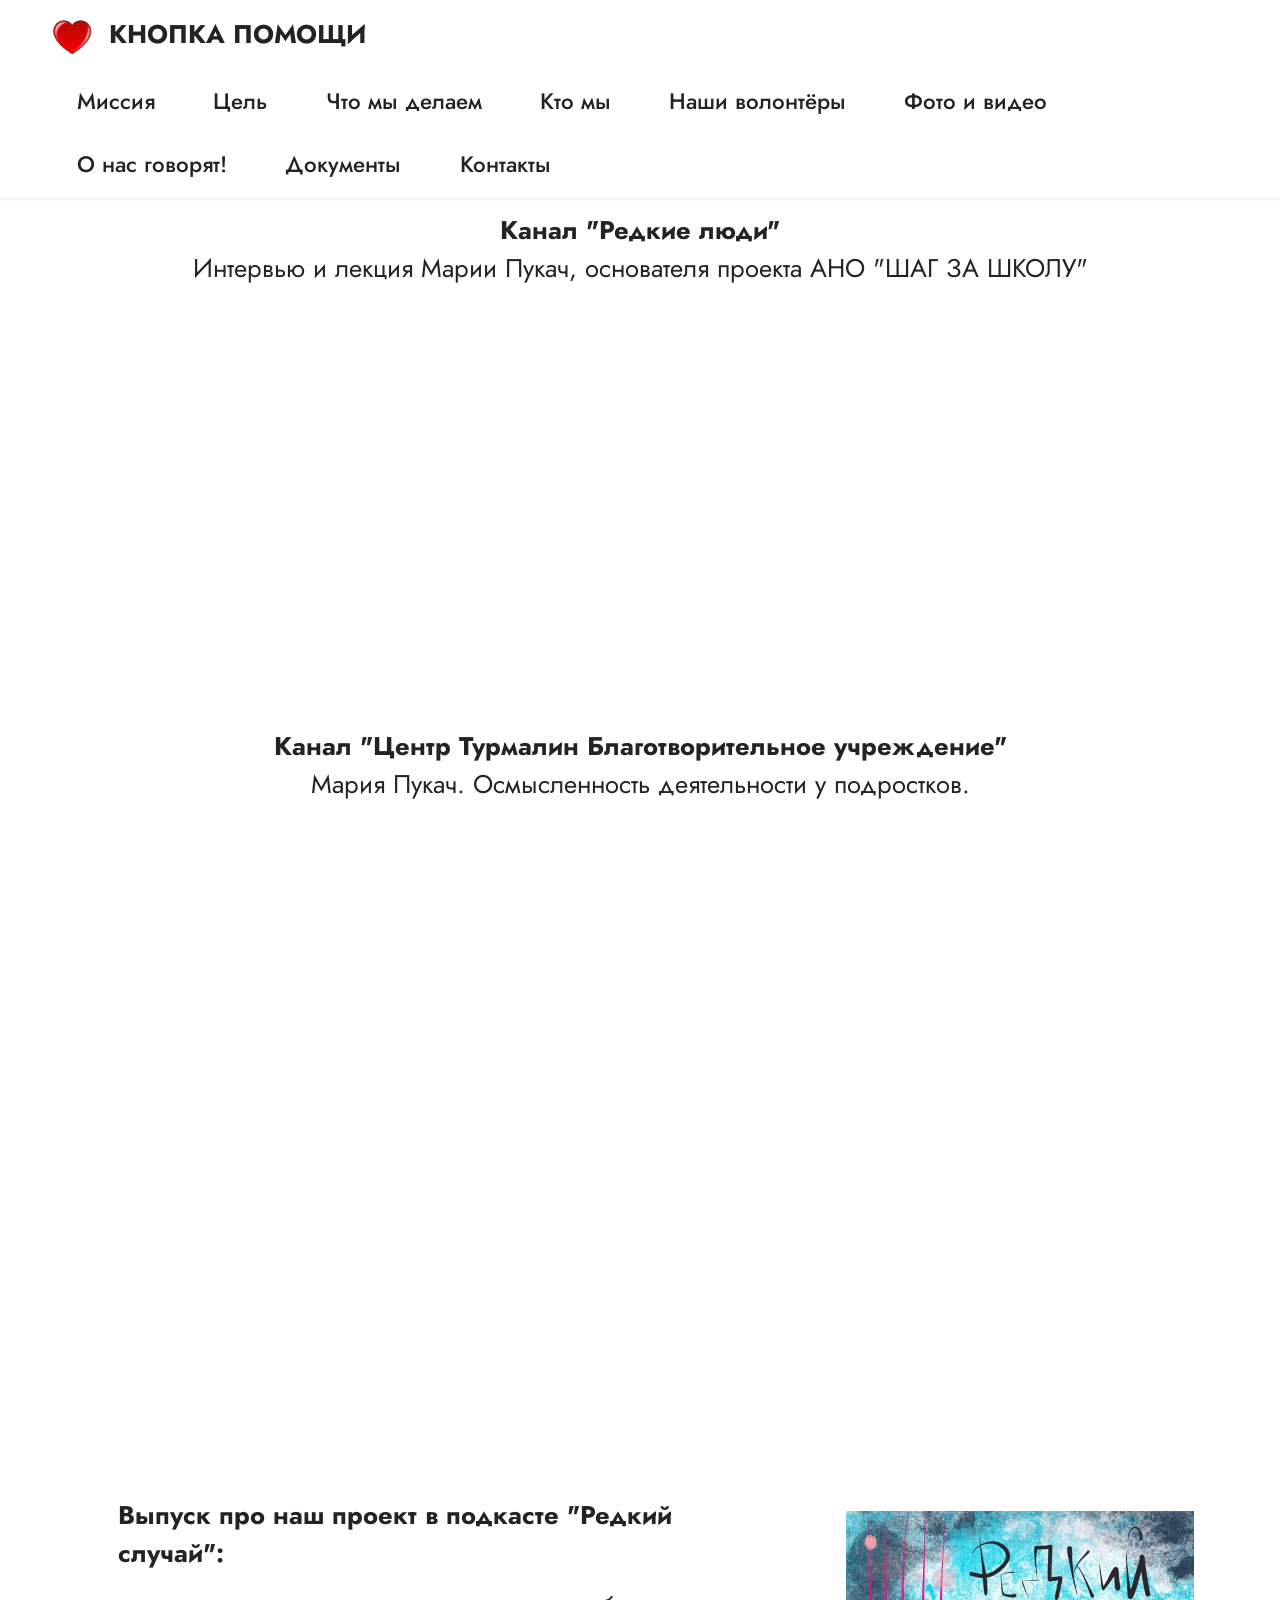
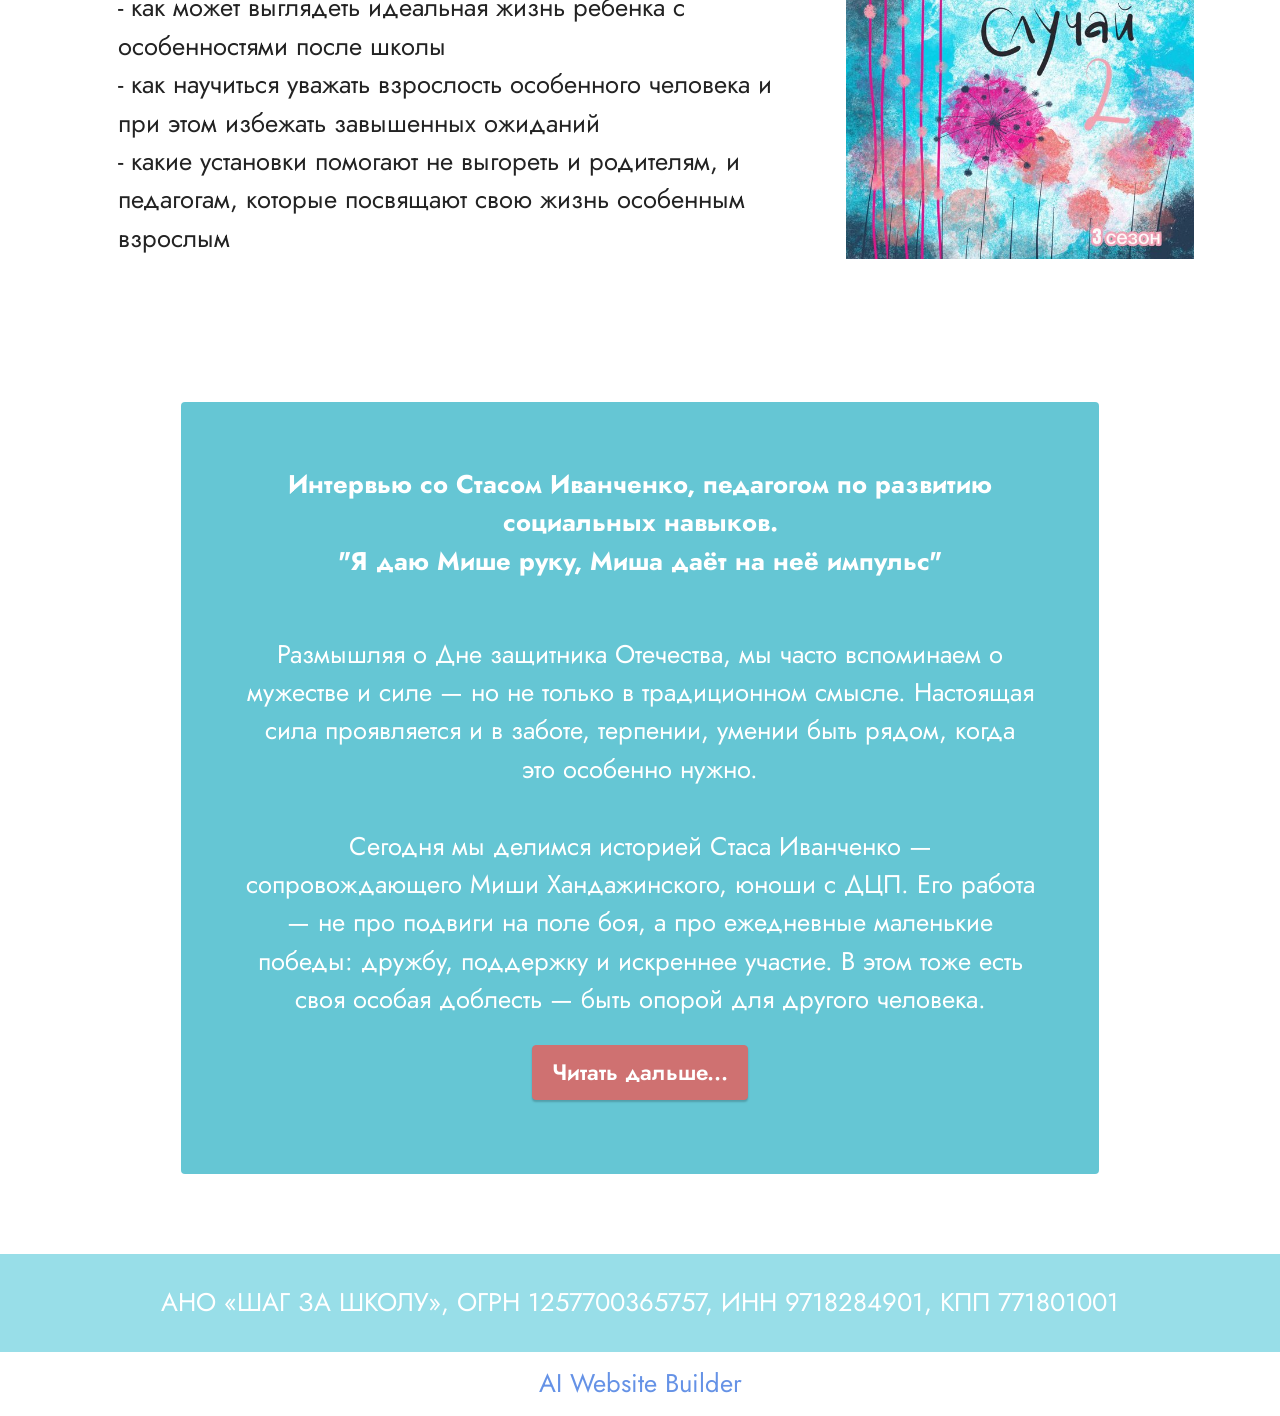
==== about.html @ c815c047 "Add files via upload update for grant" ====
<!DOCTYPE html>
<html  >
<head>
  <!-- Site made with Mobirise Website Builder v5.6.13, https://mobirise.com -->
  <meta charset="UTF-8">
  <meta http-equiv="X-UA-Compatible" content="IE=edge">
  <meta name="generator" content="Mobirise v5.6.13, mobirise.com">
  <meta name="twitter:card" content="summary_large_image"/>
  <meta name="twitter:image:src" content="assets/images/about-meta.webp">
  <meta property="og:image" content="assets/images/about-meta.webp">
  <meta name="twitter:title" content="АНО ШАГ ЗА ШКОЛУ - О НАС ГОВОРЯТ">
  <meta name="viewport" content="width=device-width, initial-scale=1, minimum-scale=1">
  <link rel="shortcut icon" href="assets/images/photo-2025-08-29-21-32-50-128x128.png" type="image/x-icon">
  <meta name="description" content="Автономная некоммерческая организация социальная адаптация и поддержка для подростков и взрослых с ограниченными возможностями здоровья">
  
  
  <title>АНО ШАГ ЗА ШКОЛУ - О НАС ГОВОРЯТ</title>
  <link rel="stylesheet" href="assets/bootstrap/css/bootstrap.min.css">
  <link rel="stylesheet" href="assets/bootstrap/css/bootstrap-grid.min.css">
  <link rel="stylesheet" href="assets/bootstrap/css/bootstrap-reboot.min.css">
  <link rel="stylesheet" href="assets/dropdown/css/style.css">
  <link rel="stylesheet" href="assets/socicon/css/styles.css">
  <link rel="stylesheet" href="assets/theme/css/style.css">
  <link rel="preload" href="https://fonts.googleapis.com/css?family=Jost:100,200,300,400,500,600,700,800,900,100i,200i,300i,400i,500i,600i,700i,800i,900i&display=swap" as="style" onload="this.onload=null;this.rel='stylesheet'">
  <noscript><link rel="stylesheet" href="https://fonts.googleapis.com/css?family=Jost:100,200,300,400,500,600,700,800,900,100i,200i,300i,400i,500i,600i,700i,800i,900i&display=swap"></noscript>
  <link rel="preload" as="style" href="assets/mobirise/css/mbr-additional.css"><link rel="stylesheet" href="assets/mobirise/css/mbr-additional.css" type="text/css">
  
  
  
  
</head>
<body>
  
  <section data-bs-version="5.1" class="menu menu2 cid-vqi4bCzjSU" once="menu" id="menu2-18">
    
    <nav class="navbar navbar-dropdown navbar-fixed-top navbar-expand-lg">
        <div class="container-fluid">
            <div class="navbar-brand">
                <span class="navbar-logo">
                    <a href="https://pay.best2pay.net/w/m?SovA8iAoib" target="_blank">
                        <img src="assets/images/bff6f282237eb559ade173b81e95a046.gif" alt="Кнопка помощи" style="height: 3rem;">
                    </a>
                </span>
                <span class="navbar-caption-wrap"><a class="navbar-caption text-black display-7" href="https://pay.best2pay.net/w/m?SovA8iAoib" target="_blank">КНОПКА ПОМОЩИ</a></span>
            </div>
            <button class="navbar-toggler" type="button" data-toggle="collapse" data-bs-toggle="collapse" data-target="#navbarSupportedContent" data-bs-target="#navbarSupportedContent" aria-controls="navbarNavAltMarkup" aria-expanded="false" aria-label="Toggle navigation">
                <div class="hamburger">
                    <span></span>
                    <span></span>
                    <span></span>
                    <span></span>
                </div>
            </button>
            <div class="collapse navbar-collapse" id="navbarSupportedContent">
                <ul class="navbar-nav nav-dropdown nav-right" data-app-modern-menu="true"><li class="nav-item"><a class="nav-link link text-black text-primary display-4" href="index.html#content15-5">Миссия</a></li><li class="nav-item"><a class="nav-link link text-black text-primary display-4" href="index.html#header12-m">Цель</a></li><li class="nav-item"><a class="nav-link link text-black text-primary display-4" href="index.html#content14-d">Что мы делаем</a></li><li class="nav-item"><a class="nav-link link text-black text-primary display-4" href="index.html#people5-14">Кто мы</a></li><li class="nav-item"><a class="nav-link link text-black text-primary display-4" href="index.html#people5-1u">Наши волонтёры</a></li><li class="nav-item"><a class="nav-link link text-black text-primary display-4" href="photo-video.html">Фото и видео</a></li><li class="nav-item"><a class="nav-link link text-black text-primary display-4" href="about.html">О нас говорят!</a></li><li class="nav-item"><a class="nav-link link text-black text-primary display-4" href="documents.html">Документы</a></li><li class="nav-item"><a class="nav-link link text-black text-primary display-4" href="index.html#contacts2-g">Контакты</a>
                    </li></ul>
                
                
            </div>
        </div>
    </nav>
</section>

<section data-bs-version="5.1" class="header3 cid-vqi4bC4OYB" id="header3-15">

    

    
    

    <div class="align-center container-fluid">
        <div class="row justify-content-center">
            <div class="col-12 col-lg-6">
                <h1 class="mbr-section-title mbr-fonts-style mb-3 display-5"><strong>О НАС ГОВОРЯТ</strong></h1>
                
                
                
            </div>
        </div>
    </div>
</section>

<section data-bs-version="5.1" class="video3 cid-vqi5UfyEyH" id="video3-1g">
    
    
    
    <div class="container">
        <div class="mbr-section-head">
            
            <h5 class="mbr-section-subtitle mbr-fonts-style mb-0 mt-2 display-7"><strong>Канал "Редкие люди"<br></strong>Интервью и лекция Марии Пукач, основателя проекта АНО "ШАГ ЗА ШКОЛУ"</h5>
        </div>
        <div class="row mt-4">
            <div class="col-12 col-md-6 video-block">
                <div class="video-wrapper"><iframe class="mbr-embedded-video" src="https://www.youtube.com/embed/LWcCFYiZjr0?rel=0&amp;amp;mute=1&amp;showinfo=0&amp;autoplay=0&amp;loop=0" width="1280" height="720" frameborder="0" allowfullscreen></iframe></div>
                
            </div>
            <div class="col-12 col-md-6 video-block">
                <div class="video-wrapper"><iframe class="mbr-embedded-video" src="https://www.youtube.com/embed/uPslW78mxeg?rel=0&amp;amp;mute=1&amp;showinfo=0&amp;autoplay=0&amp;loop=0" width="1280" height="720" frameborder="0" allowfullscreen></iframe></div>
                
            </div>
        </div>
    </div>
</section>

<section data-bs-version="5.1" class="video2 cid-vqi8vysblS" id="video2-1h">
    
    
    
    <div class="container">
        <div class="mbr-section-head">
            
            <h5 class="mbr-section-subtitle mbr-fonts-style mb-0 mt-2 display-7"><strong>Канал "Центр Турмалин Благотворительное учреждение"</strong><br>Мария Пукач. Осмысленность деятельности у подростков.</h5>
        </div>
        <div class="row justify-content-center mt-4">
            <div class="col-12 col-md-10 video-block">
                <div class="video-wrapper"><iframe class="mbr-embedded-video" src="https://www.youtube.com/embed/Hfpvnvf8kWQ?rel=0&amp;amp;mute=1&amp;showinfo=0&amp;autoplay=0&amp;loop=0" width="1280" height="720" frameborder="0" allowfullscreen></iframe></div>
                
            </div>
        </div>
    </div>
</section>

<section data-bs-version="5.1" class="image2 cid-vqich3kIiK" id="image2-1n">
    

    
    

    <div class="container">
        <div class="row align-items-center">
            <div class="col-12 col-lg-4">
                <div class="image-wrapper">
                    <img src="assets/images/redkiy-sluchay.jpeg" alt="Mobirise Website Builder">
                    
                </div>
            </div>
            <div class="col-12 col-lg">
                <div class="text-wrapper">
                    <h3 class="mbr-section-title mbr-fonts-style mb-3 display-7"><strong>Выпуск про наш проект в подкасте "Редкий случай":</strong></h3>
                    <p class="mbr-text mbr-fonts-style display-7">- как может выглядеть идеальная жизнь ребенка с особенностями после школы<br>- как научиться уважать взрослость особенного человека и при этом избежать завышенных ожиданий<br>- какие установки помогают не выгореть и родителям, и педагогам, которые посвящают свою жизнь особенным взрослым</p>
                </div>
            </div>
        </div>
    </div>
</section>

<section data-bs-version="5.1" class="content15 cid-vqi9bsjuRD" id="content15-1i">

    

    
    
    <div class="container">
        <div class="row justify-content-center">
            <div class="card col-md-12 col-lg-10">
                <div class="card-wrapper">
                    <div class="card-box align-left">
                        <h4 class="card-title mbr-fonts-style mbr-white mb-3 display-7"><strong>Интервью со Стасом Иванченко, педагогом по развитию социальных навыков.</strong><br><strong>"Я даю Мише руку, Миша даёт на неё импульс"</strong><br><strong><br></strong></h4>
                        <p class="mbr-text mbr-fonts-style display-7">Размышляя о Дне защитника Отечества, мы часто вспоминаем о мужестве и силе — но не только в традиционном смысле. Настоящая сила проявляется и в заботе, терпении, умении быть рядом, когда это особенно нужно.<br><br>Сегодня мы делимся историей Стаса Иванченко — сопровождающего Миши Хандажинского, юноши с ДЦП. Его работа — не про подвиги на поле боя, а про ежедневные маленькие победы: дружбу, поддержку и искреннее участие. В этом тоже есть своя особая доблесть — быть опорой для другого человека.</p>
                        <div class="mbr-section-btn mt-3"><a class="btn btn-secondary display-4" href="https://kraskietogomira.ru/I-give-Misha-my-hand" target="_blank">Читать дальше...</a></div>
                    </div>
                </div>
            </div>
        </div>
    </div>
</section>

<section data-bs-version="5.1" class="footer7 cid-vqi4bCsA3G" once="footers" id="footer7-17">

    

    

    <div class="container">
        <div class="media-container-row align-center mbr-white">
            <div class="col-12">
                <p class="mbr-text mb-0 mbr-fonts-style display-7">
                    АНО «ШАГ ЗА ШКОЛУ»,&nbsp;ОГРН 1257700365757, ИНН 9718284901, КПП 771801001</p>
            </div>
        </div>
    </div>
</section><section class="display-7" style="padding: 0;align-items: center;justify-content: center;flex-wrap: wrap;    align-content: center;display: flex;position: relative;height: 4rem;"><a href="https://mobiri.se/" style="flex: 1 1;height: 4rem;position: absolute;width: 100%;z-index: 1;"><img alt="" style="height: 4rem;" src="[data-uri]"></a><p style="margin: 0;text-align: center;" class="display-7">&#8204;</p><a style="z-index:1" href="https://mobirise.com/builder/ai-website-builder.html">AI Website Builder</a></section><script src="assets/bootstrap/js/bootstrap.bundle.min.js"></script>  <script src="assets/smoothscroll/smooth-scroll.js"></script>  <script src="assets/ytplayer/index.js"></script>  <script src="assets/playervimeo/vimeo_player.js"></script>  <script src="assets/dropdown/js/navbar-dropdown.js"></script>  <script src="assets/theme/js/script.js"></script>  
  
  
 <div id="scrollToTop" class="scrollToTop mbr-arrow-up"><a style="text-align: center;"><i class="mbr-arrow-up-icon mbr-arrow-up-icon-cm cm-icon cm-icon-smallarrow-up"></i></a></div>
  </body>
</html>
---- assets/dropdown/css/style.css ----
.navbar-dropdown {
  left: 0;
  padding: 0;
  position: absolute;
  right: 0;
  top: 0;
  transition: all 0.45s ease;
  z-index: 1030;
  background: #282828; }
  .navbar-dropdown .navbar-logo {
    margin-right: 0.8rem;
    transition: margin 0.3s ease-in-out;
    vertical-align: middle; }
    .navbar-dropdown .navbar-logo img {
      height: 3.125rem;
      transition: all 0.3s ease-in-out; }
    .navbar-dropdown .navbar-logo.mbr-iconfont {
      font-size: 3.125rem;
      line-height: 3.125rem; }
  .navbar-dropdown .navbar-caption {
    font-weight: 700;
    white-space: normal;
    vertical-align: -4px;
    line-height: 3.125rem !important; }
    .navbar-dropdown .navbar-caption, .navbar-dropdown .navbar-caption:hover {
      color: inherit;
      text-decoration: none; }
  .navbar-dropdown .mbr-iconfont + .navbar-caption {
    vertical-align: -1px; }
  .navbar-dropdown.navbar-fixed-top {
    position: fixed; }
  .navbar-dropdown .navbar-brand span {
    vertical-align: -4px; }
  .navbar-dropdown.bg-color.transparent {
    background: none; }
  .navbar-dropdown.navbar-short .navbar-brand {
    padding: 0.625rem 0; }
    .navbar-dropdown.navbar-short .navbar-brand span {
      vertical-align: -1px; }
  .navbar-dropdown.navbar-short .navbar-caption {
    line-height: 2.375rem !important;
    vertical-align: -2px; }
  .navbar-dropdown.navbar-short .navbar-logo {
    margin-right: 0.5rem; }
    .navbar-dropdown.navbar-short .navbar-logo img {
      height: 2.375rem; }
    .navbar-dropdown.navbar-short .navbar-logo.mbr-iconfont {
      font-size: 2.375rem;
      line-height: 2.375rem; }
  .navbar-dropdown.navbar-short .mbr-table-cell {
    height: 3.625rem; }
  .navbar-dropdown .navbar-close {
    left: 0.6875rem;
    position: fixed;
    top: 0.75rem;
    z-index: 1000; }
  .navbar-dropdown .hamburger-icon {
    content: "";
    display: inline-block;
    vertical-align: middle;
    width: 16px;
    -webkit-box-shadow: 0 -6px 0 1px #282828,0 0 0 1px #282828,0 6px 0 1px #282828;
    -moz-box-shadow: 0 -6px 0 1px #282828,0 0 0 1px #282828,0 6px 0 1px #282828;
    box-shadow: 0 -6px 0 1px #282828,0 0 0 1px #282828,0 6px 0 1px #282828; }

.dropdown-menu .dropdown-toggle[data-toggle="dropdown-submenu"]::after {
  border-bottom: 0.35em solid transparent;
  border-left: 0.35em solid;
  border-right: 0;
  border-top: 0.35em solid transparent;
  margin-left: 0.3rem; }

.dropdown-menu .dropdown-item:focus {
  outline: 0; }

.nav-dropdown {
  font-size: 0.75rem;
  font-weight: 500;
  height: auto !important; }
  .nav-dropdown .nav-btn {
    padding-left: 1rem; }
  .nav-dropdown .link {
    margin: .667em 1.667em;
    font-weight: 500;
    padding: 0;
    transition: color .2s ease-in-out; }
    .nav-dropdown .link.dropdown-toggle {
      margin-right: 2.583em; }
      .nav-dropdown .link.dropdown-toggle::after {
        margin-left: .25rem;
        border-top: 0.35em solid;
        border-right: 0.35em solid transparent;
        border-left: 0.35em solid transparent;
        border-bottom: 0; }
      .nav-dropdown .link.dropdown-toggle[aria-expanded="true"] {
        margin: 0;
        padding: 0.667em 3.263em  0.667em 1.667em; }
  .nav-dropdown .link::after,
  .nav-dropdown .dropdown-item::after {
    color: inherit; }
  .nav-dropdown .btn {
    font-size: 0.75rem;
    font-weight: 700;
    letter-spacing: 0;
    margin-bottom: 0;
    padding-left: 1.25rem;
    padding-right: 1.25rem; }
  .nav-dropdown .dropdown-menu {
    border-radius: 0;
    border: 0;
    left: 0;
    margin: 0;
    padding-bottom: 1.25rem;
    padding-top: 1.25rem;
    position: relative; }
  .nav-dropdown .dropdown-submenu {
    margin-left: 0.125rem;
    top: 0; }
  .nav-dropdown .dropdown-item {
    font-weight: 500;
    line-height: 2;
    padding: 0.3846em 4.615em 0.3846em 1.5385em;
    position: relative;
    transition: color .2s ease-in-out, background-color .2s ease-in-out; }
    .nav-dropdown .dropdown-item::after {
      margin-top: -0.3077em;
      position: absolute;
      right: 1.1538em;
      top: 50%; }
    .nav-dropdown .dropdown-item:focus, .nav-dropdown .dropdown-item:hover {
      background: none; }

@media (max-width: 767px) {
  .nav-dropdown.navbar-toggleable-sm {
    bottom: 0;
    display: none;
    left: 0;
    overflow-x: hidden;
    position: fixed;
    top: 0;
    transform: translateX(-100%);
    -ms-transform: translateX(-100%);
    -webkit-transform: translateX(-100%);
    width: 18.75rem;
    z-index: 999; } }
.nav-dropdown.navbar-toggleable-xl {
  bottom: 0;
  display: none;
  left: 0;
  overflow-x: hidden;
  position: fixed;
  top: 0;
  transform: translateX(-100%);
  -ms-transform: translateX(-100%);
  -webkit-transform: translateX(-100%);
  width: 18.75rem;
  z-index: 999; }

.nav-dropdown-sm {
  display: block !important;
  overflow-x: hidden;
  overflow: auto;
  padding-top: 3.875rem; }
  .nav-dropdown-sm::after {
    content: "";
    display: block;
    height: 3rem;
    width: 100%; }
  .nav-dropdown-sm.collapse.in ~ .navbar-close {
    display: block !important; }
  .nav-dropdown-sm.collapsing, .nav-dropdown-sm.collapse.in {
    transform: translateX(0);
    -ms-transform: translateX(0);
    -webkit-transform: translateX(0);
    transition: all 0.25s ease-out;
    -webkit-transition: all 0.25s ease-out;
    background: #282828; }
  .nav-dropdown-sm.collapsing[aria-expanded="false"] {
    transform: translateX(-100%);
    -ms-transform: translateX(-100%);
    -webkit-transform: translateX(-100%); }
  .nav-dropdown-sm .nav-item {
    display: block;
    margin-left: 0 !important;
    padding-left: 0; }
  .nav-dropdown-sm .link,
  .nav-dropdown-sm .dropdown-item {
    border-top: 1px dotted rgba(255, 255, 255, 0.1);
    font-size: 0.8125rem;
    line-height: 1.6;
    margin: 0 !important;
    padding: 0.875rem 2.4rem 0.875rem 1.5625rem !important;
    position: relative;
    white-space: normal; }
    .nav-dropdown-sm .link:focus, .nav-dropdown-sm .link:hover,
    .nav-dropdown-sm .dropdown-item:focus,
    .nav-dropdown-sm .dropdown-item:hover {
      background: rgba(0, 0, 0, 0.2) !important;
      color: #c0a375; }
  .nav-dropdown-sm .nav-btn {
    position: relative;
    padding: 1.5625rem 1.5625rem 0 1.5625rem; }
    .nav-dropdown-sm .nav-btn::before {
      border-top: 1px dotted rgba(255, 255, 255, 0.1);
      content: "";
      left: 0;
      position: absolute;
      top: 0;
      width: 100%; }
    .nav-dropdown-sm .nav-btn + .nav-btn {
      padding-top: 0.625rem; }
      .nav-dropdown-sm .nav-btn + .nav-btn::before {
        display: none; }
  .nav-dropdown-sm .btn {
    padding: 0.625rem 0; }
  .nav-dropdown-sm .dropdown-toggle[data-toggle="dropdown-submenu"]::after {
    margin-left: .25rem;
    border-top: 0.35em solid;
    border-right: 0.35em solid transparent;
    border-left: 0.35em solid transparent;
    border-bottom: 0; }
  .nav-dropdown-sm .dropdown-toggle[data-toggle="dropdown-submenu"][aria-expanded="true"]::after {
    border-top: 0;
    border-right: 0.35em solid transparent;
    border-left: 0.35em solid transparent;
    border-bottom: 0.35em solid; }
  .nav-dropdown-sm .dropdown-menu {
    margin: 0;
    padding: 0;
    position: relative;
    top: 0;
    left: 0;
    width: 100%;
    border: 0;
    float: none;
    border-radius: 0;
    background: none; }
  .nav-dropdown-sm .dropdown-submenu {
    left: 100%;
    margin-left: 0.125rem;
    margin-top: -1.25rem;
    top: 0; }

.navbar-toggleable-sm .nav-dropdown .dropdown-menu {
  position: absolute; }

.navbar-toggleable-sm .nav-dropdown .dropdown-submenu {
  left: 100%;
  margin-left: 0.125rem;
  margin-top: -1.25rem;
  top: 0; }

.navbar-toggleable-sm.opened .nav-dropdown .dropdown-menu {
  position: relative; }

.navbar-toggleable-sm.opened .nav-dropdown .dropdown-submenu {
  left: 0;
  margin-left: 00rem;
  margin-top: 0rem;
  top: 0; }

.is-builder .nav-dropdown.collapsing {
  transition: none !important; }
---- assets/theme/css/style.css ----
@charset "UTF-8";
section {
  background-color: #ffffff;
}

body {
  font-style: normal;
  line-height: 1.5;
  font-weight: 400;
  color: #232323;
  position: relative;
}

button {
  background-color: transparent;
  border-color: transparent;
}

section,
.container,
.container-fluid {
  position: relative;
  word-wrap: break-word;
}

a.mbr-iconfont:hover {
  text-decoration: none;
}

.article .lead p,
.article .lead ul,
.article .lead ol,
.article .lead pre,
.article .lead blockquote {
  margin-bottom: 0;
}

a {
  font-style: normal;
  font-weight: 400;
  cursor: pointer;
}
a, a:hover {
  text-decoration: none;
}

.mbr-section-title {
  font-style: normal;
  line-height: 1.3;
}

.mbr-section-subtitle {
  line-height: 1.3;
}

.mbr-text {
  font-style: normal;
  line-height: 1.7;
}

h1,
h2,
h3,
h4,
h5,
h6,
.display-1,
.display-2,
.display-4,
.display-5,
.display-7,
span,
p,
a {
  line-height: 1;
  word-break: break-word;
  word-wrap: break-word;
  font-weight: 400;
}

b,
strong {
  font-weight: bold;
}

input:-webkit-autofill, input:-webkit-autofill:hover, input:-webkit-autofill:focus, input:-webkit-autofill:active {
  transition-delay: 9999s;
  -webkit-transition-property: background-color, color;
  transition-property: background-color, color;
}

textarea[type=hidden] {
  display: none;
}

section {
  background-position: 50% 50%;
  background-repeat: no-repeat;
  background-size: cover;
}
section .mbr-background-video,
section .mbr-background-video-preview {
  position: absolute;
  bottom: 0;
  left: 0;
  right: 0;
  top: 0;
}

.hidden {
  visibility: hidden;
}

.mbr-z-index20 {
  z-index: 20;
}

/*! Base colors */
.mbr-white {
  color: #ffffff;
}

.mbr-black {
  color: #111111;
}

.mbr-bg-white {
  background-color: #ffffff;
}

.mbr-bg-black {
  background-color: #000000;
}

/*! Text-aligns */
.align-left {
  text-align: left;
}

.align-center {
  text-align: center;
}

.align-right {
  text-align: right;
}

/*! Font-weight  */
.mbr-light {
  font-weight: 300;
}

.mbr-regular {
  font-weight: 400;
}

.mbr-semibold {
  font-weight: 500;
}

.mbr-bold {
  font-weight: 700;
}

/*! Media  */
.media-content {
  flex-basis: 100%;
}

.media-container-row {
  display: flex;
  flex-direction: row;
  flex-wrap: wrap;
  justify-content: center;
  align-content: center;
  align-items: start;
}
.media-container-row .media-size-item {
  width: 400px;
}

.media-container-column {
  display: flex;
  flex-direction: column;
  flex-wrap: wrap;
  justify-content: center;
  align-content: center;
  align-items: stretch;
}
.media-container-column > * {
  width: 100%;
}

@media (min-width: 992px) {
  .media-container-row {
    flex-wrap: nowrap;
  }
}
figure {
  margin-bottom: 0;
  overflow: hidden;
}

figure[mbr-media-size] {
  transition: width 0.1s;
}

img,
iframe {
  display: block;
  width: 100%;
}

.card {
  background-color: transparent;
  border: none;
}

.card-box {
  width: 100%;
}

.card-img {
  text-align: center;
  flex-shrink: 0;
  -webkit-flex-shrink: 0;
}

.media {
  max-width: 100%;
  margin: 0 auto;
}

.mbr-figure {
  align-self: center;
}

.media-container > div {
  max-width: 100%;
}

.mbr-figure img,
.card-img img {
  width: 100%;
}

@media (max-width: 991px) {
  .media-size-item {
    width: auto !important;
  }

  .media {
    width: auto;
  }

  .mbr-figure {
    width: 100% !important;
  }
}
/*! Buttons */
.mbr-section-btn {
  margin-left: -0.6rem;
  margin-right: -0.6rem;
  font-size: 0;
}

.btn {
  font-weight: 600;
  border-width: 1px;
  font-style: normal;
  margin: 0.6rem 0.6rem;
  white-space: normal;
  transition: all 0.2s ease-in-out;
  display: inline-flex;
  align-items: center;
  justify-content: center;
  word-break: break-word;
}

.btn-sm {
  font-weight: 600;
  letter-spacing: 0px;
  transition: all 0.3s ease-in-out;
}

.btn-md {
  font-weight: 600;
  letter-spacing: 0px;
  transition: all 0.3s ease-in-out;
}

.btn-lg {
  font-weight: 600;
  letter-spacing: 0px;
  transition: all 0.3s ease-in-out;
}

.btn-form {
  margin: 0;
}
.btn-form:hover {
  cursor: pointer;
}

nav .mbr-section-btn {
  margin-left: 0rem;
  margin-right: 0rem;
}

/*! Btn icon margin */
.btn .mbr-iconfont,
.btn.btn-sm .mbr-iconfont {
  order: 1;
  cursor: pointer;
  margin-left: 0.5rem;
  vertical-align: sub;
}

.btn.btn-md .mbr-iconfont,
.btn.btn-md .mbr-iconfont {
  margin-left: 0.8rem;
}

.mbr-regular {
  font-weight: 400;
}

.mbr-semibold {
  font-weight: 500;
}

.mbr-bold {
  font-weight: 700;
}

[type=submit] {
  -webkit-appearance: none;
}

/*! Full-screen */
.mbr-fullscreen .mbr-overlay {
  min-height: 100vh;
}

.mbr-fullscreen {
  display: flex;
  display: -moz-flex;
  display: -ms-flex;
  display: -o-flex;
  align-items: center;
  min-height: 100vh;
  padding-top: 3rem;
  padding-bottom: 3rem;
}

/*! Map */
.map {
  height: 25rem;
  position: relative;
}
.map iframe {
  width: 100%;
  height: 100%;
}

/*! Scroll to top arrow */
.mbr-arrow-up {
  bottom: 25px;
  right: 90px;
  position: fixed;
  text-align: right;
  z-index: 5000;
  color: #ffffff;
  font-size: 22px;
}

.mbr-arrow-up a {
  background: rgba(0, 0, 0, 0.2);
  border-radius: 50%;
  color: #fff;
  display: inline-block;
  height: 60px;
  width: 60px;
  border: 2px solid #fff;
  outline-style: none !important;
  position: relative;
  text-decoration: none;
  transition: all 0.3s ease-in-out;
  cursor: pointer;
  text-align: center;
}
.mbr-arrow-up a:hover {
  background-color: rgba(0, 0, 0, 0.4);
}
.mbr-arrow-up a i {
  line-height: 60px;
}

.mbr-arrow-up-icon {
  display: block;
  color: #fff;
}

.mbr-arrow-up-icon::before {
  content: "›";
  display: inline-block;
  font-family: serif;
  font-size: 22px;
  line-height: 1;
  font-style: normal;
  position: relative;
  top: 6px;
  left: -4px;
  transform: rotate(-90deg);
}

/*! Arrow Down */
.mbr-arrow {
  position: absolute;
  bottom: 45px;
  left: 50%;
  width: 60px;
  height: 60px;
  cursor: pointer;
  background-color: rgba(80, 80, 80, 0.5);
  border-radius: 50%;
  transform: translateX(-50%);
}
@media (max-width: 767px) {
  .mbr-arrow {
    display: none;
  }
}
.mbr-arrow > a {
  display: inline-block;
  text-decoration: none;
  outline-style: none;
  -webkit-animation: arrowdown 1.7s ease-in-out infinite;
          animation: arrowdown 1.7s ease-in-out infinite;
  color: #ffffff;
}
.mbr-arrow > a > i {
  position: absolute;
  top: -2px;
  left: 15px;
  font-size: 2rem;
}

#scrollToTop a i::before {
  content: "";
  position: absolute;
  display: block;
  border-bottom: 2.5px solid #fff;
  border-left: 2.5px solid #fff;
  width: 27.8%;
  height: 27.8%;
  left: 50%;
  top: 51%;
  transform: translateY(-30%) translateX(-50%) rotate(135deg);
}

@keyframes arrowdown {
  0% {
    transform: translateY(0px);
  }
  50% {
    transform: translateY(-5px);
  }
  100% {
    transform: translateY(0px);
  }
}
@-webkit-keyframes arrowdown {
  0% {
    transform: translateY(0px);
  }
  50% {
    transform: translateY(-5px);
  }
  100% {
    transform: translateY(0px);
  }
}
@media (max-width: 500px) {
  .mbr-arrow-up {
    left: 0;
    right: 0;
    text-align: center;
  }
}
/*Gradients animation*/
@keyframes gradient-animation {
  from {
    background-position: 0% 100%;
    -webkit-animation-timing-function: ease-in-out;
            animation-timing-function: ease-in-out;
  }
  to {
    background-position: 100% 0%;
    -webkit-animation-timing-function: ease-in-out;
            animation-timing-function: ease-in-out;
  }
}
@-webkit-keyframes gradient-animation {
  from {
    background-position: 0% 100%;
    -webkit-animation-timing-function: ease-in-out;
            animation-timing-function: ease-in-out;
  }
  to {
    background-position: 100% 0%;
    -webkit-animation-timing-function: ease-in-out;
            animation-timing-function: ease-in-out;
  }
}
.bg-gradient {
  background-size: 200% 200%;
  animation: gradient-animation 5s infinite alternate;
  -webkit-animation: gradient-animation 5s infinite alternate;
}

.menu .navbar-brand {
  display: -webkit-flex;
}
.menu .navbar-brand span {
  display: flex;
  display: -webkit-flex;
}
.menu .navbar-brand .navbar-caption-wrap {
  display: -webkit-flex;
}
.menu .navbar-brand .navbar-logo img {
  display: -webkit-flex;
  width: auto;
}
@media (min-width: 768px) and (max-width: 991px) {
  .menu .navbar-toggleable-sm .navbar-nav {
    display: -ms-flexbox;
  }
}
@media (max-width: 991px) {
  .menu .navbar-collapse {
    max-height: 93.5vh;
  }
  .menu .navbar-collapse.show {
    overflow: auto;
  }
}
@media (min-width: 992px) {
  .menu .navbar-nav.nav-dropdown {
    display: -webkit-flex;
  }
  .menu .navbar-toggleable-sm .navbar-collapse {
    display: -webkit-flex !important;
  }
  .menu .collapsed .navbar-collapse {
    max-height: 93.5vh;
  }
  .menu .collapsed .navbar-collapse.show {
    overflow: auto;
  }
}
@media (max-width: 767px) {
  .menu .navbar-collapse {
    max-height: 80vh;
  }
}

.nav-link .mbr-iconfont {
  margin-right: 0.5rem;
}

.navbar {
  display: -webkit-flex;
  -webkit-flex-wrap: wrap;
  -webkit-align-items: center;
  -webkit-justify-content: space-between;
}

.navbar-collapse {
  -webkit-flex-basis: 100%;
  -webkit-flex-grow: 1;
  -webkit-align-items: center;
}

.nav-dropdown .link {
  padding: 0.667em 1.667em !important;
  margin: 0 !important;
}

.nav {
  display: -webkit-flex;
  -webkit-flex-wrap: wrap;
}

.row {
  display: -webkit-flex;
  -webkit-flex-wrap: wrap;
}

.justify-content-center {
  -webkit-justify-content: center;
}

.form-inline {
  display: -webkit-flex;
}

.card-wrapper {
  -webkit-flex: 1;
}

.carousel-control {
  z-index: 10;
  display: -webkit-flex;
}

.carousel-controls {
  display: -webkit-flex;
}

.media {
  display: -webkit-flex;
}

.form-group:focus {
  outline: none;
}

.jq-selectbox__select {
  padding: 7px 0;
  position: relative;
}

.jq-selectbox__dropdown {
  overflow: hidden;
  border-radius: 10px;
  position: absolute;
  top: 100%;
  left: 0 !important;
  width: 100% !important;
}

.jq-selectbox__trigger-arrow {
  right: 0;
  transform: translateY(-50%);
}

.jq-selectbox li {
  padding: 1.07em 0.5em;
}

input[type=range] {
  padding-left: 0 !important;
  padding-right: 0 !important;
}

.modal-dialog,
.modal-content {
  height: 100%;
}

.modal-dialog .carousel-inner {
  height: calc(100vh - 1.75rem);
}
@media (max-width: 575px) {
  .modal-dialog .carousel-inner {
    height: calc(100vh - 1rem);
  }
}

.carousel-item {
  text-align: center;
}

.carousel-item img {
  margin: auto;
}

.navbar-toggler {
  align-self: flex-start;
  padding: 0.25rem 0.75rem;
  font-size: 1.25rem;
  line-height: 1;
  background: transparent;
  border: 1px solid transparent;
  border-radius: 0.25rem;
}

.navbar-toggler:focus,
.navbar-toggler:hover {
  text-decoration: none;
  box-shadow: none;
}

.navbar-toggler-icon {
  display: inline-block;
  width: 1.5em;
  height: 1.5em;
  vertical-align: middle;
  content: "";
  background: no-repeat center center;
  background-size: 100% 100%;
}

.navbar-toggler-left {
  position: absolute;
  left: 1rem;
}

.navbar-toggler-right {
  position: absolute;
  right: 1rem;
}

.card-img {
  width: auto;
}

.menu .navbar.collapsed:not(.beta-menu) {
  flex-direction: column;
}

.carousel-item.active,
.carousel-item-next,
.carousel-item-prev {
  display: flex;
}

.note-air-layout .dropup .dropdown-menu,
.note-air-layout .navbar-fixed-bottom .dropdown .dropdown-menu {
  bottom: initial !important;
}

html,
body {
  height: auto;
  min-height: 100vh;
}

.dropup .dropdown-toggle::after {
  display: none;
}

.form-asterisk {
  font-family: initial;
  position: absolute;
  top: -2px;
  font-weight: normal;
}

.form-control-label {
  position: relative;
  cursor: pointer;
  margin-bottom: 0.357em;
  padding: 0;
}

.alert {
  color: #ffffff;
  border-radius: 0;
  border: 0;
  font-size: 1.1rem;
  line-height: 1.5;
  margin-bottom: 1.875rem;
  padding: 1.25rem;
  position: relative;
  text-align: center;
}
.alert.alert-form::after {
  background-color: inherit;
  bottom: -7px;
  content: "";
  display: block;
  height: 14px;
  left: 50%;
  margin-left: -7px;
  position: absolute;
  transform: rotate(45deg);
  width: 14px;
}

.form-control {
  background-color: #ffffff;
  background-clip: border-box;
  color: #232323;
  line-height: 1rem !important;
  height: auto;
  padding: 0.6rem 1.2rem;
  transition: border-color 0.25s ease 0s;
  border: 1px solid transparent !important;
  border-radius: 4px;
  box-shadow: rgba(0, 0, 0, 0.07) 0px 1px 1px 0px, rgba(0, 0, 0, 0.07) 0px 1px 3px 0px, rgba(0, 0, 0, 0.03) 0px 0px 0px 1px;
}
.form-active .form-control:invalid {
  border-color: red;
}

form .row {
  margin-left: -0.6rem;
  margin-right: -0.6rem;
}
form .row [class*=col] {
  padding-left: 0.6rem;
  padding-right: 0.6rem;
}

form .mbr-section-btn {
  margin: 0;
  padding-left: 0.6rem;
  padding-right: 0.6rem;
}

form .btn {
  display: flex;
  padding: 0.6rem 1.2rem;
  margin: 0;
}

form .form-check-input {
  margin-top: 0.5;
}

textarea.form-control {
  line-height: 1.5rem !important;
}

.form-group {
  margin-bottom: 1.2rem;
}

.form-control,
form .btn {
  min-height: 48px;
}

.gdpr-block label span.textGDPR input[name=gdpr] {
  top: 7px;
}

.form-control:focus {
  box-shadow: none;
}

:focus {
  outline: none;
}

.mbr-overlay {
  background-color: #000;
  bottom: 0;
  left: 0;
  opacity: 0.5;
  position: absolute;
  right: 0;
  top: 0;
  z-index: 0;
  pointer-events: none;
}

blockquote {
  font-style: italic;
  padding: 3rem;
  font-size: 1.09rem;
  position: relative;
  border-left: 3px solid;
}

ul,
ol,
pre,
blockquote {
  margin-bottom: 2.3125rem;
}

.mt-4 {
  margin-top: 2rem !important;
}

.mb-4 {
  margin-bottom: 2rem !important;
}

@media (min-width: 992px) {
  .container {
    padding-left: 16px;
    padding-right: 16px;
  }

  .row {
    margin-left: -16px;
    margin-right: -16px;
  }
  .row > [class*=col] {
    padding-left: 16px;
    padding-right: 16px;
  }
}
@media (min-width: 768px) {
  .container-fluid {
    padding-left: 32px;
    padding-right: 32px;
  }
}
@media (min-width: 768px) and (max-width: 991px) {
  .mbr-container {
    padding-left: 32px;
    padding-right: 32px;
  }
}
@media (max-width: 767px) {
  .mbr-container {
    padding-left: 16px;
    padding-right: 16px;
  }
}
.card-wrapper,
.item-wrapper {
  overflow: hidden;
}

.app-video-wrapper > img {
  opacity: 1;
}

.item {
  position: relative;
}

.dropdown-menu .dropdown-menu {
  left: 100%;
}

.dropdown-item + .dropdown-menu {
  display: none;
}

.dropdown-item:hover + .dropdown-menu,
.dropdown-menu:hover {
  display: block;
}

@media (min-aspect-ratio: 16/9) {
  .mbr-video-foreground {
    height: 300% !important;
    top: -100% !important;
  }
}
@media (max-aspect-ratio: 16/9) {
  .mbr-video-foreground {
    width: 300% !important;
    left: -100% !important;
  }
}.engine {
	position: absolute;
	text-indent: -2400px;
	text-align: center;
	padding: 0;
	top: 0;
	left: -2400px;
}
---- assets/mobirise/css/mbr-additional.css ----
body {
  font-family: Jost;
}
.display-1 {
  font-family: 'Jost', sans-serif;
  font-size: 4.6rem;
  line-height: 1.1;
}
.display-1 > .mbr-iconfont {
  font-size: 5.75rem;
}
.display-2 {
  font-family: 'Jost', sans-serif;
  font-size: 3rem;
  line-height: 1.1;
}
.display-2 > .mbr-iconfont {
  font-size: 3.75rem;
}
.display-4 {
  font-family: 'Jost', sans-serif;
  font-size: 1.4rem;
  line-height: 1.5;
}
.display-4 > .mbr-iconfont {
  font-size: 1.75rem;
}
.display-5 {
  font-family: 'Jost', sans-serif;
  font-size: 2rem;
  line-height: 1.5;
}
.display-5 > .mbr-iconfont {
  font-size: 2.5rem;
}
.display-7 {
  font-family: 'Jost', sans-serif;
  font-size: 1.6rem;
  line-height: 1.5;
}
.display-7 > .mbr-iconfont {
  font-size: 2rem;
}
/* ---- Fluid typography for mobile devices ---- */
/* 1.4 - font scale ratio ( bootstrap == 1.42857 ) */
/* 100vw - current viewport width */
/* (48 - 20)  48 == 48rem == 768px, 20 == 20rem == 320px(minimal supported viewport) */
/* 0.65 - min scale variable, may vary */
@media (max-width: 992px) {
  .display-1 {
    font-size: 3.68rem;
  }
}
@media (max-width: 768px) {
  .display-1 {
    font-size: 3.22rem;
    font-size: calc( 2.26rem + (4.6 - 2.26) * ((100vw - 20rem) / (48 - 20)));
    line-height: calc( 1.1 * (2.26rem + (4.6 - 2.26) * ((100vw - 20rem) / (48 - 20))));
  }
  .display-2 {
    font-size: 2.4rem;
    font-size: calc( 1.7rem + (3 - 1.7) * ((100vw - 20rem) / (48 - 20)));
    line-height: calc( 1.3 * (1.7rem + (3 - 1.7) * ((100vw - 20rem) / (48 - 20))));
  }
  .display-4 {
    font-size: 1.12rem;
    font-size: calc( 1.14rem + (1.4 - 1.14) * ((100vw - 20rem) / (48 - 20)));
    line-height: calc( 1.4 * (1.14rem + (1.4 - 1.14) * ((100vw - 20rem) / (48 - 20))));
  }
  .display-5 {
    font-size: 1.6rem;
    font-size: calc( 1.35rem + (2 - 1.35) * ((100vw - 20rem) / (48 - 20)));
    line-height: calc( 1.4 * (1.35rem + (2 - 1.35) * ((100vw - 20rem) / (48 - 20))));
  }
  .display-7 {
    font-size: 1.28rem;
    font-size: calc( 1.21rem + (1.6 - 1.21) * ((100vw - 20rem) / (48 - 20)));
    line-height: calc( 1.4 * (1.21rem + (1.6 - 1.21) * ((100vw - 20rem) / (48 - 20))));
  }
}
/* Buttons */
.btn {
  padding: 0.6rem 1.2rem;
  border-radius: 4px;
}
.btn-sm {
  padding: 0.6rem 1.2rem;
  border-radius: 4px;
}
.btn-md {
  padding: 0.6rem 1.2rem;
  border-radius: 4px;
}
.btn-lg {
  padding: 1rem 2.6rem;
  border-radius: 4px;
}
.bg-primary {
  background-color: #6592e6 !important;
}
.bg-success {
  background-color: #e43f3f !important;
}
.bg-info {
  background-color: #6592e6 !important;
}
.bg-warning {
  background-color: #ffe161 !important;
}
.bg-danger {
  background-color: #ff9966 !important;
}
.btn-primary,
.btn-primary:active {
  background-color: #6592e6 !important;
  border-color: #6592e6 !important;
  color: #ffffff !important;
  box-shadow: 0 2px 2px 0 rgba(0, 0, 0, 0.2);
}
.btn-primary:hover,
.btn-primary:focus,
.btn-primary.focus,
.btn-primary.active {
  color: #ffffff !important;
  background-color: #2260d2 !important;
  border-color: #2260d2 !important;
  box-shadow: 0 2px 5px 0 rgba(0, 0, 0, 0.2);
}
.btn-primary.disabled,
.btn-primary:disabled {
  color: #ffffff !important;
  background-color: #2260d2 !important;
  border-color: #2260d2 !important;
}
.btn-secondary,
.btn-secondary:active {
  background-color: #cf7171 !important;
  border-color: #cf7171 !important;
  color: #ffffff !important;
  box-shadow: 0 2px 2px 0 rgba(0, 0, 0, 0.2);
}
.btn-secondary:hover,
.btn-secondary:focus,
.btn-secondary.focus,
.btn-secondary.active {
  color: #ffffff !important;
  background-color: #ae3b3b !important;
  border-color: #ae3b3b !important;
  box-shadow: 0 2px 5px 0 rgba(0, 0, 0, 0.2);
}
.btn-secondary.disabled,
.btn-secondary:disabled {
  color: #ffffff !important;
  background-color: #ae3b3b !important;
  border-color: #ae3b3b !important;
}
.btn-info,
.btn-info:active {
  background-color: #6592e6 !important;
  border-color: #6592e6 !important;
  color: #ffffff !important;
  box-shadow: 0 2px 2px 0 rgba(0, 0, 0, 0.2);
}
.btn-info:hover,
.btn-info:focus,
.btn-info.focus,
.btn-info.active {
  color: #ffffff !important;
  background-color: #2260d2 !important;
  border-color: #2260d2 !important;
  box-shadow: 0 2px 5px 0 rgba(0, 0, 0, 0.2);
}
.btn-info.disabled,
.btn-info:disabled {
  color: #ffffff !important;
  background-color: #2260d2 !important;
  border-color: #2260d2 !important;
}
.btn-success,
.btn-success:active {
  background-color: #e43f3f !important;
  border-color: #e43f3f !important;
  color: #ffffff !important;
  box-shadow: 0 2px 2px 0 rgba(0, 0, 0, 0.2);
}
.btn-success:hover,
.btn-success:focus,
.btn-success.focus,
.btn-success.active {
  color: #ffffff !important;
  background-color: #b31919 !important;
  border-color: #b31919 !important;
  box-shadow: 0 2px 5px 0 rgba(0, 0, 0, 0.2);
}
.btn-success.disabled,
.btn-success:disabled {
  color: #ffffff !important;
  background-color: #b31919 !important;
  border-color: #b31919 !important;
}
.btn-warning,
.btn-warning:active {
  background-color: #ffe161 !important;
  border-color: #ffe161 !important;
  color: #614f00 !important;
  box-shadow: 0 2px 2px 0 rgba(0, 0, 0, 0.2);
}
.btn-warning:hover,
.btn-warning:focus,
.btn-warning.focus,
.btn-warning.active {
  color: #0a0800 !important;
  background-color: #ffd10a !important;
  border-color: #ffd10a !important;
  box-shadow: 0 2px 5px 0 rgba(0, 0, 0, 0.2);
}
.btn-warning.disabled,
.btn-warning:disabled {
  color: #614f00 !important;
  background-color: #ffd10a !important;
  border-color: #ffd10a !important;
}
.btn-danger,
.btn-danger:active {
  background-color: #ff9966 !important;
  border-color: #ff9966 !important;
  color: #ffffff !important;
  box-shadow: 0 2px 2px 0 rgba(0, 0, 0, 0.2);
}
.btn-danger:hover,
.btn-danger:focus,
.btn-danger.focus,
.btn-danger.active {
  color: #ffffff !important;
  background-color: #ff5f0f !important;
  border-color: #ff5f0f !important;
  box-shadow: 0 2px 5px 0 rgba(0, 0, 0, 0.2);
}
.btn-danger.disabled,
.btn-danger:disabled {
  color: #ffffff !important;
  background-color: #ff5f0f !important;
  border-color: #ff5f0f !important;
}
.btn-white,
.btn-white:active {
  background-color: #fafafa !important;
  border-color: #fafafa !important;
  color: #7a7a7a !important;
  box-shadow: 0 2px 2px 0 rgba(0, 0, 0, 0.2);
}
.btn-white:hover,
.btn-white:focus,
.btn-white.focus,
.btn-white.active {
  color: #4f4f4f !important;
  background-color: #cfcfcf !important;
  border-color: #cfcfcf !important;
  box-shadow: 0 2px 5px 0 rgba(0, 0, 0, 0.2);
}
.btn-white.disabled,
.btn-white:disabled {
  color: #7a7a7a !important;
  background-color: #cfcfcf !important;
  border-color: #cfcfcf !important;
}
.btn-black,
.btn-black:active {
  background-color: #232323 !important;
  border-color: #232323 !important;
  color: #ffffff !important;
  box-shadow: 0 2px 2px 0 rgba(0, 0, 0, 0.2);
}
.btn-black:hover,
.btn-black:focus,
.btn-black.focus,
.btn-black.active {
  color: #ffffff !important;
  background-color: #000000 !important;
  border-color: #000000 !important;
  box-shadow: 0 2px 5px 0 rgba(0, 0, 0, 0.2);
}
.btn-black.disabled,
.btn-black:disabled {
  color: #ffffff !important;
  background-color: #000000 !important;
  border-color: #000000 !important;
}
.btn-primary-outline,
.btn-primary-outline:active {
  background-color: transparent !important;
  border-color: transparent;
  color: #6592e6;
}
.btn-primary-outline:hover,
.btn-primary-outline:focus,
.btn-primary-outline.focus,
.btn-primary-outline.active {
  color: #2260d2 !important;
  background-color: transparent!important;
  border-color: transparent!important;
  box-shadow: none!important;
}
.btn-primary-outline.disabled,
.btn-primary-outline:disabled {
  color: #ffffff !important;
  background-color: #6592e6 !important;
  border-color: #6592e6 !important;
}
.btn-secondary-outline,
.btn-secondary-outline:active {
  background-color: transparent !important;
  border-color: transparent;
  color: #cf7171;
}
.btn-secondary-outline:hover,
.btn-secondary-outline:focus,
.btn-secondary-outline.focus,
.btn-secondary-outline.active {
  color: #ae3b3b !important;
  background-color: transparent!important;
  border-color: transparent!important;
  box-shadow: none!important;
}
.btn-secondary-outline.disabled,
.btn-secondary-outline:disabled {
  color: #ffffff !important;
  background-color: #cf7171 !important;
  border-color: #cf7171 !important;
}
.btn-info-outline,
.btn-info-outline:active {
  background-color: transparent !important;
  border-color: transparent;
  color: #6592e6;
}
.btn-info-outline:hover,
.btn-info-outline:focus,
.btn-info-outline.focus,
.btn-info-outline.active {
  color: #2260d2 !important;
  background-color: transparent!important;
  border-color: transparent!important;
  box-shadow: none!important;
}
.btn-info-outline.disabled,
.btn-info-outline:disabled {
  color: #ffffff !important;
  background-color: #6592e6 !important;
  border-color: #6592e6 !important;
}
.btn-success-outline,
.btn-success-outline:active {
  background-color: transparent !important;
  border-color: transparent;
  color: #e43f3f;
}
.btn-success-outline:hover,
.btn-success-outline:focus,
.btn-success-outline.focus,
.btn-success-outline.active {
  color: #b31919 !important;
  background-color: transparent!important;
  border-color: transparent!important;
  box-shadow: none!important;
}
.btn-success-outline.disabled,
.btn-success-outline:disabled {
  color: #ffffff !important;
  background-color: #e43f3f !important;
  border-color: #e43f3f !important;
}
.btn-warning-outline,
.btn-warning-outline:active {
  background-color: transparent !important;
  border-color: transparent;
  color: #ffe161;
}
.btn-warning-outline:hover,
.btn-warning-outline:focus,
.btn-warning-outline.focus,
.btn-warning-outline.active {
  color: #ffd10a !important;
  background-color: transparent!important;
  border-color: transparent!important;
  box-shadow: none!important;
}
.btn-warning-outline.disabled,
.btn-warning-outline:disabled {
  color: #614f00 !important;
  background-color: #ffe161 !important;
  border-color: #ffe161 !important;
}
.btn-danger-outline,
.btn-danger-outline:active {
  background-color: transparent !important;
  border-color: transparent;
  color: #ff9966;
}
.btn-danger-outline:hover,
.btn-danger-outline:focus,
.btn-danger-outline.focus,
.btn-danger-outline.active {
  color: #ff5f0f !important;
  background-color: transparent!important;
  border-color: transparent!important;
  box-shadow: none!important;
}
.btn-danger-outline.disabled,
.btn-danger-outline:disabled {
  color: #ffffff !important;
  background-color: #ff9966 !important;
  border-color: #ff9966 !important;
}
.btn-black-outline,
.btn-black-outline:active {
  background-color: transparent !important;
  border-color: transparent;
  color: #232323;
}
.btn-black-outline:hover,
.btn-black-outline:focus,
.btn-black-outline.focus,
.btn-black-outline.active {
  color: #000000 !important;
  background-color: transparent!important;
  border-color: transparent!important;
  box-shadow: none!important;
}
.btn-black-outline.disabled,
.btn-black-outline:disabled {
  color: #ffffff !important;
  background-color: #232323 !important;
  border-color: #232323 !important;
}
.btn-white-outline,
.btn-white-outline:active {
  background-color: transparent !important;
  border-color: transparent;
  color: #fafafa;
}
.btn-white-outline:hover,
.btn-white-outline:focus,
.btn-white-outline.focus,
.btn-white-outline.active {
  color: #cfcfcf !important;
  background-color: transparent!important;
  border-color: transparent!important;
  box-shadow: none!important;
}
.btn-white-outline.disabled,
.btn-white-outline:disabled {
  color: #7a7a7a !important;
  background-color: #fafafa !important;
  border-color: #fafafa !important;
}
.text-primary {
  color: #6592e6 !important;
}
.text-secondary {
  color: #cf7171 !important;
}
.text-success {
  color: #e43f3f !important;
}
.text-info {
  color: #6592e6 !important;
}
.text-warning {
  color: #ffe161 !important;
}
.text-danger {
  color: #ff9966 !important;
}
.text-white {
  color: #fafafa !important;
}
.text-black {
  color: #232323 !important;
}
a.text-primary:hover,
a.text-primary:focus,
a.text-primary.active {
  color: #205ac5 !important;
}
a.text-secondary:hover,
a.text-secondary:focus,
a.text-secondary.active {
  color: #a33737 !important;
}
a.text-success:hover,
a.text-success:focus,
a.text-success.active {
  color: #a61717 !important;
}
a.text-info:hover,
a.text-info:focus,
a.text-info.active {
  color: #205ac5 !important;
}
a.text-warning:hover,
a.text-warning:focus,
a.text-warning.active {
  color: #facb00 !important;
}
a.text-danger:hover,
a.text-danger:focus,
a.text-danger.active {
  color: #ff5500 !important;
}
a.text-white:hover,
a.text-white:focus,
a.text-white.active {
  color: #c7c7c7 !important;
}
a.text-black:hover,
a.text-black:focus,
a.text-black.active {
  color: #000000 !important;
}
a[class*="text-"]:not(.nav-link):not(.dropdown-item):not([role]):not(.navbar-caption) {
  transition: 0.2s;
  position: relative;
  background-image: linear-gradient(currentColor 50%, currentColor 50%);
  background-size: 10000px 2px;
  background-repeat: no-repeat;
  background-position: 0 1.2em;
}
.nav-tabs .nav-link.active {
  color: #6592e6;
}
.nav-tabs .nav-link:not(.active) {
  color: #232323;
}
.alert-success {
  background-color: #70c770;
}
.alert-info {
  background-color: #6592e6;
}
.alert-warning {
  background-color: #ffe161;
}
.alert-danger {
  background-color: #ff9966;
}
.mbr-gallery-filter li.active .btn {
  background-color: #6592e6;
  border-color: #6592e6;
  color: #ffffff;
}
.mbr-gallery-filter li.active .btn:focus {
  box-shadow: none;
}
a,
a:hover {
  color: #6592e6;
}
.mbr-plan-header.bg-primary .mbr-plan-subtitle,
.mbr-plan-header.bg-primary .mbr-plan-price-desc {
  color: #ffffff;
}
.mbr-plan-header.bg-success .mbr-plan-subtitle,
.mbr-plan-header.bg-success .mbr-plan-price-desc {
  color: #fdf2f2;
}
.mbr-plan-header.bg-info .mbr-plan-subtitle,
.mbr-plan-header.bg-info .mbr-plan-price-desc {
  color: #ffffff;
}
.mbr-plan-header.bg-warning .mbr-plan-subtitle,
.mbr-plan-header.bg-warning .mbr-plan-price-desc {
  color: #ffffff;
}
.mbr-plan-header.bg-danger .mbr-plan-subtitle,
.mbr-plan-header.bg-danger .mbr-plan-price-desc {
  color: #ffffff;
}
/* Scroll to top button*/
.form-control {
  font-family: 'Jost', sans-serif;
  font-size: 1.4rem;
  line-height: 1.5;
  font-weight: 400;
}
.form-control > .mbr-iconfont {
  font-size: 1.75rem;
}
.form-control:hover,
.form-control:focus {
  box-shadow: rgba(0, 0, 0, 0.07) 0px 1px 1px 0px, rgba(0, 0, 0, 0.07) 0px 1px 3px 0px, rgba(0, 0, 0, 0.03) 0px 0px 0px 1px;
  border-color: #6592e6 !important;
}
.form-control:-webkit-input-placeholder {
  font-family: 'Jost', sans-serif;
  font-size: 1.4rem;
  line-height: 1.5;
  font-weight: 400;
}
.form-control:-webkit-input-placeholder > .mbr-iconfont {
  font-size: 1.75rem;
}
blockquote {
  border-color: #6592e6;
}
/* Forms */
.jq-selectbox li:hover,
.jq-selectbox li.selected {
  background-color: #6592e6;
  color: #ffffff;
}
.jq-number__spin {
  transition: 0.25s ease;
}
.jq-number__spin:hover {
  border-color: #6592e6;
}
.jq-selectbox .jq-selectbox__trigger-arrow,
.jq-number__spin.minus:after,
.jq-number__spin.plus:after {
  transition: 0.4s;
  border-top-color: #353535;
  border-bottom-color: #353535;
}
.jq-selectbox:hover .jq-selectbox__trigger-arrow,
.jq-number__spin.minus:hover:after,
.jq-number__spin.plus:hover:after {
  border-top-color: #6592e6;
  border-bottom-color: #6592e6;
}
.xdsoft_datetimepicker .xdsoft_calendar td.xdsoft_default,
.xdsoft_datetimepicker .xdsoft_calendar td.xdsoft_current,
.xdsoft_datetimepicker .xdsoft_timepicker .xdsoft_time_box > div > div.xdsoft_current {
  color: #ffffff !important;
  background-color: #6592e6 !important;
  box-shadow: none !important;
}
.xdsoft_datetimepicker .xdsoft_calendar td:hover,
.xdsoft_datetimepicker .xdsoft_timepicker .xdsoft_time_box > div > div:hover {
  color: #ffffff !important;
  background: #cf7171 !important;
  box-shadow: none !important;
}
.lazy-bg {
  background-image: none !important;
}
.lazy-placeholder:not(section),
.lazy-none {
  display: block;
  position: relative;
  padding-bottom: 56.25%;
  width: 100%;
  height: auto;
}
iframe.lazy-placeholder,
.lazy-placeholder:after {
  content: '';
  position: absolute;
  width: 200px;
  height: 200px;
  background: transparent no-repeat center;
  background-size: contain;
  top: 50%;
  left: 50%;
  transform: translateX(-50%) translateY(-50%);
  background-image: url("data:image/svg+xml;charset=UTF-8,%3csvg width='32' height='32' viewBox='0 0 64 64' xmlns='http://www.w3.org/2000/svg' stroke='%236592e6' %3e%3cg fill='none' fill-rule='evenodd'%3e%3cg transform='translate(16 16)' stroke-width='2'%3e%3ccircle stroke-opacity='.5' cx='16' cy='16' r='16'/%3e%3cpath d='M32 16c0-9.94-8.06-16-16-16'%3e%3canimateTransform attributeName='transform' type='rotate' from='0 16 16' to='360 16 16' dur='1s' repeatCount='indefinite'/%3e%3c/path%3e%3c/g%3e%3c/g%3e%3c/svg%3e");
}
section.lazy-placeholder:after {
  opacity: 0.5;
}
body {
  overflow-x: hidden;
}
a {
  transition: color 0.6s;
}
.cid-vjAZBLHHAD {
  z-index: 1000;
  width: 100%;
  position: relative;
  min-height: 60px;
}
.cid-vjAZBLHHAD nav.navbar {
  position: fixed;
}
.cid-vjAZBLHHAD .dropdown-item:before {
  font-family: Moririse2 !important;
  content: "\e966";
  display: inline-block;
  width: 0;
  position: absolute;
  left: 1rem;
  top: 0.5rem;
  margin-right: 0.5rem;
  line-height: 1;
  font-size: inherit;
  vertical-align: middle;
  text-align: center;
  overflow: hidden;
  transform: scale(0, 1);
  transition: all 0.25s ease-in-out;
}
.cid-vjAZBLHHAD .dropdown-menu {
  padding: 0;
  border-radius: 4px;
  box-shadow: 0 1px 3px 0 rgba(0, 0, 0, 0.1);
}
.cid-vjAZBLHHAD .dropdown-item {
  border-bottom: 1px solid #e6e6e6;
}
.cid-vjAZBLHHAD .dropdown-item:hover,
.cid-vjAZBLHHAD .dropdown-item:focus {
  background: #6592e6 !important;
  color: white !important;
}
.cid-vjAZBLHHAD .dropdown-item:hover span {
  color: white;
}
.cid-vjAZBLHHAD .dropdown-item:first-child {
  border-top-left-radius: 4px;
  border-top-right-radius: 4px;
}
.cid-vjAZBLHHAD .dropdown-item:last-child {
  border-bottom: none;
  border-bottom-left-radius: 4px;
  border-bottom-right-radius: 4px;
}
.cid-vjAZBLHHAD .nav-dropdown .link {
  padding: 0 0.3em !important;
  margin: 0.667em 1em !important;
}
.cid-vjAZBLHHAD .nav-dropdown .link.dropdown-toggle::after {
  margin-left: 0.5rem;
  margin-top: 0.2rem;
}
.cid-vjAZBLHHAD .nav-link {
  position: relative;
}
.cid-vjAZBLHHAD .container {
  display: flex;
  margin: auto;
}
@media (min-width: 992px) {
  .cid-vjAZBLHHAD .container {
    flex-wrap: nowrap;
  }
}
.cid-vjAZBLHHAD .iconfont-wrapper {
  color: #000000 !important;
  font-size: 1.5rem;
  padding-right: 0.5rem;
}
.cid-vjAZBLHHAD .dropdown-menu,
.cid-vjAZBLHHAD .navbar.opened {
  background: #ffffff !important;
}
.cid-vjAZBLHHAD .nav-item:focus,
.cid-vjAZBLHHAD .nav-link:focus {
  outline: none;
}
.cid-vjAZBLHHAD .dropdown .dropdown-menu .dropdown-item {
  width: auto;
  transition: all 0.25s ease-in-out;
}
.cid-vjAZBLHHAD .dropdown .dropdown-menu .dropdown-item::after {
  right: 0.5rem;
}
.cid-vjAZBLHHAD .dropdown .dropdown-menu .dropdown-item .mbr-iconfont {
  margin-right: 0.5rem;
  vertical-align: sub;
}
.cid-vjAZBLHHAD .dropdown .dropdown-menu .dropdown-item .mbr-iconfont:before {
  display: inline-block;
  transform: scale(1, 1);
  transition: all 0.25s ease-in-out;
}
.cid-vjAZBLHHAD .collapsed .dropdown-menu .dropdown-item:before {
  display: none;
}
.cid-vjAZBLHHAD .collapsed .dropdown .dropdown-menu .dropdown-item {
  padding: 0.235em 1.5em 0.235em 1.5em !important;
  transition: none;
  margin: 0 !important;
}
.cid-vjAZBLHHAD .navbar {
  min-height: 70px;
  transition: all 0.3s;
  border-bottom: 1px solid transparent;
  box-shadow: 0 1px 3px 0 rgba(0, 0, 0, 0.1);
  background: #ffffff;
}
.cid-vjAZBLHHAD .navbar.opened {
  transition: all 0.3s;
}
.cid-vjAZBLHHAD .navbar .dropdown-item {
  padding: 0.5rem 1.8rem;
}
.cid-vjAZBLHHAD .navbar .navbar-logo img {
  width: auto;
}
.cid-vjAZBLHHAD .navbar .navbar-collapse {
  justify-content: flex-end;
  z-index: 1;
}
.cid-vjAZBLHHAD .navbar.collapsed {
  justify-content: center;
}
.cid-vjAZBLHHAD .navbar.collapsed .nav-item .nav-link::before {
  display: none;
}
.cid-vjAZBLHHAD .navbar.collapsed.opened .dropdown-menu {
  top: 0;
}
@media (min-width: 992px) {
  .cid-vjAZBLHHAD .navbar.collapsed.opened:not(.navbar-short) .navbar-collapse {
    max-height: calc(98.5vh - 3rem);
  }
}
.cid-vjAZBLHHAD .navbar.collapsed .dropdown-menu .dropdown-submenu {
  left: 0 !important;
}
.cid-vjAZBLHHAD .navbar.collapsed .dropdown-menu .dropdown-item:after {
  right: auto;
}
.cid-vjAZBLHHAD .navbar.collapsed .dropdown-menu .dropdown-toggle[data-toggle="dropdown-submenu"]:after {
  margin-left: 0.5rem;
  margin-top: 0.2rem;
  border-top: 0.35em solid;
  border-right: 0.35em solid transparent;
  border-left: 0.35em solid transparent;
  border-bottom: 0;
  top: 41%;
}
.cid-vjAZBLHHAD .navbar.collapsed ul.navbar-nav li {
  margin: auto;
}
.cid-vjAZBLHHAD .navbar.collapsed .dropdown-menu .dropdown-item {
  padding: 0.25rem 1.5rem;
  text-align: center;
}
.cid-vjAZBLHHAD .navbar.collapsed .icons-menu {
  padding-left: 0;
  padding-right: 0;
  padding-top: 0.5rem;
  padding-bottom: 0.5rem;
}
@media (max-width: 991px) {
  .cid-vjAZBLHHAD .navbar .nav-item .nav-link::before {
    display: none;
  }
  .cid-vjAZBLHHAD .navbar.opened .dropdown-menu {
    top: 0;
  }
  .cid-vjAZBLHHAD .navbar .dropdown-menu .dropdown-submenu {
    left: 0 !important;
  }
  .cid-vjAZBLHHAD .navbar .dropdown-menu .dropdown-item:after {
    right: auto;
  }
  .cid-vjAZBLHHAD .navbar .dropdown-menu .dropdown-toggle[data-toggle="dropdown-submenu"]:after {
    margin-left: 0.5rem;
    margin-top: 0.2rem;
    border-top: 0.35em solid;
    border-right: 0.35em solid transparent;
    border-left: 0.35em solid transparent;
    border-bottom: 0;
    top: 40%;
  }
  .cid-vjAZBLHHAD .navbar .navbar-logo img {
    height: 3rem !important;
  }
  .cid-vjAZBLHHAD .navbar ul.navbar-nav li {
    margin: auto;
  }
  .cid-vjAZBLHHAD .navbar .dropdown-menu .dropdown-item {
    padding: 0.25rem 1.5rem !important;
    text-align: center;
  }
  .cid-vjAZBLHHAD .navbar .navbar-brand {
    flex-shrink: initial;
    flex-basis: auto;
    word-break: break-word;
    padding-right: 2rem;
  }
  .cid-vjAZBLHHAD .navbar .navbar-toggler {
    flex-basis: auto;
  }
  .cid-vjAZBLHHAD .navbar .icons-menu {
    padding-left: 0;
    padding-top: 0.5rem;
    padding-bottom: 0.5rem;
  }
}
@media (max-width: 991px) and (max-width: 767px) {
  .cid-vjAZBLHHAD .navbar .navbar-brand {
    width: calc(100% - 31px);
  }
}
.cid-vjAZBLHHAD .navbar.navbar-short {
  min-height: 60px;
}
.cid-vjAZBLHHAD .navbar.navbar-short .navbar-logo img {
  height: 2.5rem !important;
}
.cid-vjAZBLHHAD .navbar.navbar-short .navbar-brand {
  min-height: 60px;
  padding: 0;
}
.cid-vjAZBLHHAD .navbar-brand {
  min-height: 70px;
  flex-shrink: 0;
  align-items: center;
  margin-right: 0;
  padding: 10px 0;
  transition: all 0.3s;
  word-break: break-word;
  z-index: 1;
}
.cid-vjAZBLHHAD .navbar-brand .navbar-caption {
  line-height: inherit !important;
}
.cid-vjAZBLHHAD .navbar-brand .navbar-logo a {
  outline: none;
}
.cid-vjAZBLHHAD .dropdown-item.active,
.cid-vjAZBLHHAD .dropdown-item:active {
  background-color: transparent;
}
.cid-vjAZBLHHAD .navbar-expand-lg .navbar-nav .nav-link {
  padding: 0;
}
.cid-vjAZBLHHAD .nav-dropdown .link.dropdown-toggle {
  margin-right: 1.667em;
}
.cid-vjAZBLHHAD .nav-dropdown .link.dropdown-toggle[aria-expanded="true"] {
  margin-right: 0;
  padding: 0.667em 1.667em;
}
.cid-vjAZBLHHAD .navbar.navbar-expand-lg .dropdown .dropdown-menu {
  background: #ffffff;
}
.cid-vjAZBLHHAD .navbar.navbar-expand-lg .dropdown .dropdown-menu .dropdown-submenu {
  margin: 0;
  left: 100%;
}
.cid-vjAZBLHHAD .navbar .dropdown.open > .dropdown-menu {
  display: block;
}
.cid-vjAZBLHHAD ul.navbar-nav {
  flex-wrap: wrap;
}
.cid-vjAZBLHHAD .navbar-buttons {
  text-align: center;
  min-width: 170px;
}
.cid-vjAZBLHHAD button.navbar-toggler {
  outline: none;
  width: 31px;
  height: 20px;
  cursor: pointer;
  transition: all 0.2s;
  position: relative;
  align-self: center;
}
.cid-vjAZBLHHAD button.navbar-toggler .hamburger span {
  position: absolute;
  right: 0;
  width: 30px;
  height: 2px;
  border-right: 5px;
  background-color: #000000;
}
.cid-vjAZBLHHAD button.navbar-toggler .hamburger span:nth-child(1) {
  top: 0;
  transition: all 0.2s;
}
.cid-vjAZBLHHAD button.navbar-toggler .hamburger span:nth-child(2) {
  top: 8px;
  transition: all 0.15s;
}
.cid-vjAZBLHHAD button.navbar-toggler .hamburger span:nth-child(3) {
  top: 8px;
  transition: all 0.15s;
}
.cid-vjAZBLHHAD button.navbar-toggler .hamburger span:nth-child(4) {
  top: 16px;
  transition: all 0.2s;
}
.cid-vjAZBLHHAD nav.opened .hamburger span:nth-child(1) {
  top: 8px;
  width: 0;
  opacity: 0;
  right: 50%;
  transition: all 0.2s;
}
.cid-vjAZBLHHAD nav.opened .hamburger span:nth-child(2) {
  transform: rotate(45deg);
  transition: all 0.25s;
}
.cid-vjAZBLHHAD nav.opened .hamburger span:nth-child(3) {
  transform: rotate(-45deg);
  transition: all 0.25s;
}
.cid-vjAZBLHHAD nav.opened .hamburger span:nth-child(4) {
  top: 8px;
  width: 0;
  opacity: 0;
  right: 50%;
  transition: all 0.2s;
}
.cid-vjAZBLHHAD .navbar-dropdown {
  padding: 0 1rem;
  position: fixed;
}
.cid-vjAZBLHHAD a.nav-link {
  display: flex;
  align-items: center;
  justify-content: center;
}
.cid-vjAZBLHHAD .icons-menu {
  flex-wrap: nowrap;
  display: flex;
  justify-content: center;
  padding-left: 1rem;
  padding-right: 1rem;
  padding-top: 0.3rem;
  text-align: center;
}
@media screen and (-ms-high-contrast: active), (-ms-high-contrast: none) {
  .cid-vjAZBLHHAD .navbar {
    height: 70px;
  }
  .cid-vjAZBLHHAD .navbar.opened {
    height: auto;
  }
  .cid-vjAZBLHHAD .nav-item .nav-link:hover::before {
    width: 175%;
    max-width: calc(100% + 2rem);
    left: -1rem;
  }
}
.cid-vcwFB7RwH7 {
  background-color: #ffffff;
}
.cid-vcwFB7RwH7 .mbr-fallback-image.disabled {
  display: none;
}
.cid-vcwFB7RwH7 .mbr-fallback-image {
  display: block;
  background-size: cover;
  background-position: center center;
  width: 100%;
  height: 100%;
  position: absolute;
  top: 0;
}
.cid-vcwFB7RwH7 .image-wrap img {
  width: 100%;
}
@media (min-width: 992px) {
  .cid-vcwFB7RwH7 .image-wrap img {
    display: block;
    margin: auto;
    width: 50%;
  }
}
.cid-vcwFB7RwH7 .mbr-section-title {
  color: #b31313;
}
.cid-vcwFB7RwH7 .mbr-text,
.cid-vcwFB7RwH7 .mbr-section-btn {
  color: #232323;
}
.cid-vcqMa7dAlv {
  background-color: #ffffff;
}
.cid-vcqMa7dAlv .mbr-fallback-image.disabled {
  display: none;
}
.cid-vcqMa7dAlv .mbr-fallback-image {
  display: block;
  background-size: cover;
  background-position: center center;
  width: 100%;
  height: 100%;
  position: absolute;
  top: 0;
}
.cid-vcqMa7dAlv .card-wrapper {
  background: #65c6d4;
  border-radius: 4px;
}
@media (max-width: 767px) {
  .cid-vcqMa7dAlv .card-wrapper {
    padding: 1rem;
  }
}
@media (min-width: 768px) and (max-width: 991px) {
  .cid-vcqMa7dAlv .card-wrapper {
    padding: 2rem;
  }
}
@media (min-width: 992px) {
  .cid-vcqMa7dAlv .card-wrapper {
    padding: 4rem;
  }
}
.cid-vcqMa7dAlv .mbr-text,
.cid-vcqMa7dAlv .mbr-section-btn {
  color: #ffffff;
  text-align: center;
}
.cid-vcqMa7dAlv .card-title,
.cid-vcqMa7dAlv .card-box {
  text-align: center;
  color: #ffffff;
}
.cid-vcwL0ZoJMH {
  background-color: #98dee8;
}
.cid-vcwL0ZoJMH .mbr-fallback-image.disabled {
  display: none;
}
.cid-vcwL0ZoJMH .mbr-fallback-image {
  display: block;
  background-size: cover;
  background-position: center center;
  width: 100%;
  height: 100%;
  position: absolute;
  top: 0;
}
.cid-vcwL0ZoJMH .card-wrapper {
  background: #ffffff;
  border-radius: 4px;
}
@media (max-width: 767px) {
  .cid-vcwL0ZoJMH .card-wrapper {
    padding: 1rem;
  }
}
@media (min-width: 768px) and (max-width: 991px) {
  .cid-vcwL0ZoJMH .card-wrapper {
    padding: 2rem;
  }
}
@media (min-width: 992px) {
  .cid-vcwL0ZoJMH .card-wrapper {
    padding: 4rem;
  }
}
.cid-vcqQeN2TJI {
  background-color: #ffffff;
}
.cid-vcqQeN2TJI .mbr-fallback-image.disabled {
  display: none;
}
.cid-vcqQeN2TJI .mbr-fallback-image {
  display: block;
  background-size: cover;
  background-position: center center;
  width: 100%;
  height: 100%;
  position: absolute;
  top: 0;
}
.cid-vcqQeN2TJI ul {
  list-style: none;
  margin: 0;
  padding-left: 2.5rem;
}
.cid-vcqQeN2TJI li {
  position: relative;
  margin-bottom: 1rem;
}
.cid-vcqQeN2TJI ul li::before {
  position: absolute;
  left: -1.6rem;
  content: "\2022";
  color: #6592e6;
  font-weight: bold;
  font-size: 2rem;
  width: 1.6rem;
}
.cid-vcqQeN2TJI H3 {
  text-align: center;
}
.cid-vcqQeN2TJI .list {
  text-align: left;
}
.cid-vjBKUhw9oM {
  padding-top: 0rem;
  padding-bottom: 7rem;
  background-color: #ffffff;
}
.cid-vjBKUhw9oM .mbr-fallback-image.disabled {
  display: none;
}
.cid-vjBKUhw9oM .mbr-fallback-image {
  display: block;
  background-size: cover;
  background-position: center center;
  width: 100%;
  height: 100%;
  position: absolute;
  top: 0;
}
.cid-vjBKUhw9oM .embla__slide {
  display: flex;
  justify-content: center;
  position: relative;
  min-width: 570px;
  max-width: 570px;
}
@media (max-width: 768px) {
  .cid-vjBKUhw9oM .embla__slide {
    min-width: 70%;
    max-width: initial;
    margin-left: 1rem !important;
    margin-right: 1rem !important;
  }
}
.cid-vjBKUhw9oM .embla__button--next,
.cid-vjBKUhw9oM .embla__button--prev {
  display: flex;
}
.cid-vjBKUhw9oM .embla__button {
  top: 50%;
  width: 60px;
  height: 60px;
  margin-top: -1.5rem;
  font-size: 22px;
  background-color: rgba(0, 0, 0, 0.5);
  color: #fff;
  border: 2px solid #fff;
  border-radius: 50%;
  transition: all 0.3s;
  position: absolute;
  display: flex;
  justify-content: center;
  align-items: center;
}
@media (max-width: 768px) {
  .cid-vjBKUhw9oM .embla__button {
    display: none;
  }
}
.cid-vjBKUhw9oM .embla__button:disabled {
  cursor: default;
  display: none;
}
.cid-vjBKUhw9oM .embla__button:hover {
  background: #000;
  color: rgba(255, 255, 255, 0.5);
}
.cid-vjBKUhw9oM .embla__button.embla__button--prev {
  left: 0;
  margin-left: 2.5rem;
}
.cid-vjBKUhw9oM .embla__button.embla__button--next {
  right: 0;
  margin-right: 2.5rem;
}
@media (max-width: 768px) {
  .cid-vjBKUhw9oM .embla__button {
    top: auto;
  }
}
.cid-vjBKUhw9oM .user_image {
  width: 200px;
  height: 200px;
  margin-bottom: 1.6rem;
  overflow: hidden;
  border-radius: 50%;
  margin: 0 auto 2rem auto;
}
.cid-vjBKUhw9oM .user_image .item-wrapper {
  width: 200px;
  height: 200px;
}
.cid-vjBKUhw9oM .user_image img {
  width: 100%;
  min-width: 100%;
  min-height: 100%;
  object-fit: cover;
}
@media (max-width: 230px) {
  .cid-vjBKUhw9oM .user_image {
    width: 100%;
    height: auto;
  }
}
.cid-vjBKUhw9oM .embla {
  position: relative;
  width: 100%;
}
.cid-vjBKUhw9oM .embla__viewport {
  overflow: hidden;
  width: 100%;
}
.cid-vjBKUhw9oM .embla__viewport.is-draggable {
  cursor: grab;
}
.cid-vjBKUhw9oM .embla__viewport.is-dragging {
  cursor: grabbing;
}
.cid-vjBKUhw9oM .embla__container {
  display: flex;
  user-select: none;
  -webkit-touch-callout: none;
  -khtml-user-select: none;
  -webkit-tap-highlight-color: transparent;
}
.cid-vqihJdmfLF {
  padding-top: 6rem;
  padding-bottom: 6rem;
  background-color: #ffffff;
}
.cid-vqihJdmfLF .mbr-fallback-image.disabled {
  display: none;
}
.cid-vqihJdmfLF .mbr-fallback-image {
  display: block;
  background-size: cover;
  background-position: center center;
  width: 100%;
  height: 100%;
  position: absolute;
  top: 0;
}
.cid-vqihJdmfLF .embla__slide {
  display: flex;
  justify-content: center;
  position: relative;
  min-width: 570px;
  max-width: 570px;
}
@media (max-width: 768px) {
  .cid-vqihJdmfLF .embla__slide {
    min-width: 70%;
    max-width: initial;
    margin-left: 1rem !important;
    margin-right: 1rem !important;
  }
}
.cid-vqihJdmfLF .embla__button--next,
.cid-vqihJdmfLF .embla__button--prev {
  display: flex;
}
.cid-vqihJdmfLF .embla__button {
  top: 50%;
  width: 60px;
  height: 60px;
  margin-top: -1.5rem;
  font-size: 22px;
  background-color: rgba(0, 0, 0, 0.5);
  color: #fff;
  border: 2px solid #fff;
  border-radius: 50%;
  transition: all 0.3s;
  position: absolute;
  display: flex;
  justify-content: center;
  align-items: center;
}
@media (max-width: 768px) {
  .cid-vqihJdmfLF .embla__button {
    display: none;
  }
}
.cid-vqihJdmfLF .embla__button:disabled {
  cursor: default;
  display: none;
}
.cid-vqihJdmfLF .embla__button:hover {
  background: #000;
  color: rgba(255, 255, 255, 0.5);
}
.cid-vqihJdmfLF .embla__button.embla__button--prev {
  left: 0;
  margin-left: 2.5rem;
}
.cid-vqihJdmfLF .embla__button.embla__button--next {
  right: 0;
  margin-right: 2.5rem;
}
@media (max-width: 768px) {
  .cid-vqihJdmfLF .embla__button {
    top: auto;
  }
}
.cid-vqihJdmfLF .user_image {
  width: 200px;
  height: 200px;
  margin-bottom: 1.6rem;
  overflow: hidden;
  border-radius: 50%;
  margin: 0 auto 2rem auto;
}
.cid-vqihJdmfLF .user_image .item-wrapper {
  width: 200px;
  height: 200px;
}
.cid-vqihJdmfLF .user_image img {
  width: 100%;
  min-width: 100%;
  min-height: 100%;
  object-fit: cover;
}
@media (max-width: 230px) {
  .cid-vqihJdmfLF .user_image {
    width: 100%;
    height: auto;
  }
}
.cid-vqihJdmfLF .embla {
  position: relative;
  width: 100%;
}
.cid-vqihJdmfLF .embla__viewport {
  overflow: hidden;
  width: 100%;
}
.cid-vqihJdmfLF .embla__viewport.is-draggable {
  cursor: grab;
}
.cid-vqihJdmfLF .embla__viewport.is-dragging {
  cursor: grabbing;
}
.cid-vqihJdmfLF .embla__container {
  display: flex;
  user-select: none;
  -webkit-touch-callout: none;
  -khtml-user-select: none;
  -webkit-tap-highlight-color: transparent;
}
.cid-vcqRlA6szz {
  padding-top: 10rem;
  padding-bottom: 10rem;
  background-color: #ffffff;
}
.cid-vcqRlA6szz .mbr-fallback-image.disabled {
  display: none;
}
.cid-vcqRlA6szz .mbr-fallback-image {
  display: block;
  background-size: cover;
  background-position: center center;
  width: 100%;
  height: 100%;
  position: absolute;
  top: 0;
}
.cid-vcqRlA6szz .image-wrapper {
  display: flex;
  align-items: center;
}
.cid-vcqRlA6szz .card-wrapper {
  margin-bottom: 2rem;
  display: flex;
  border-radius: 4px;
  background: #fafafa;
}
@media (max-width: 991px) {
  .cid-vcqRlA6szz .card-wrapper {
    padding: 1rem 2rem;
  }
}
@media (min-width: 992px) {
  .cid-vcqRlA6szz .card-wrapper {
    padding: 2rem 4rem;
  }
}
.cid-vcqRlA6szz .mbr-iconfont {
  font-size: 2rem;
  padding-right: 1.5rem;
  color: #6592e6;
}
.cid-vcqRlA6szz .card-title {
  color: #000000;
}
.cid-vcwRZXYsOg {
  padding-top: 30px;
  padding-bottom: 30px;
  background-color: #98dee8;
  overflow: hidden;
}
.cid-vjAN4LAqSP {
  padding-top: 6rem;
  padding-bottom: 1rem;
  background-color: #ffffff;
}
.cid-vjAN4LAqSP .mbr-fallback-image.disabled {
  display: none;
}
.cid-vjAN4LAqSP .mbr-fallback-image {
  display: block;
  background-size: cover;
  background-position: center center;
  width: 100%;
  height: 100%;
  position: absolute;
  top: 0;
}
.cid-vjAN4LAqSP .mbr-section-title {
  color: #353535;
}
.cid-vjAYh2cSeQ {
  background-color: #ffffff;
}
.cid-vjAYh2cSeQ .mbr-fallback-image.disabled {
  display: none;
}
.cid-vjAYh2cSeQ .mbr-fallback-image {
  display: block;
  background-size: cover;
  background-position: center center;
  width: 100%;
  height: 100%;
  position: absolute;
  top: 0;
}
.cid-vjAYh2cSeQ ul {
  list-style: none;
  margin: 0;
  padding-left: 2.5rem;
}
.cid-vjAYh2cSeQ li {
  position: relative;
  margin-bottom: 1rem;
}
.cid-vjAYh2cSeQ ul li::before {
  position: absolute;
  left: -1.6rem;
  content: "\2022";
  color: #6592e6;
  font-weight: bold;
  font-size: 2rem;
  width: 1.6rem;
}
.cid-vjAYh2cSeQ .list {
  text-align: left;
}
.cid-vcwRZXYsOg {
  padding-top: 30px;
  padding-bottom: 30px;
  background-color: #98dee8;
  overflow: hidden;
}
.cid-vjAZBLHHAD {
  z-index: 1000;
  width: 100%;
  position: relative;
  min-height: 60px;
}
.cid-vjAZBLHHAD nav.navbar {
  position: fixed;
}
.cid-vjAZBLHHAD .dropdown-item:before {
  font-family: Moririse2 !important;
  content: "\e966";
  display: inline-block;
  width: 0;
  position: absolute;
  left: 1rem;
  top: 0.5rem;
  margin-right: 0.5rem;
  line-height: 1;
  font-size: inherit;
  vertical-align: middle;
  text-align: center;
  overflow: hidden;
  transform: scale(0, 1);
  transition: all 0.25s ease-in-out;
}
.cid-vjAZBLHHAD .dropdown-menu {
  padding: 0;
  border-radius: 4px;
  box-shadow: 0 1px 3px 0 rgba(0, 0, 0, 0.1);
}
.cid-vjAZBLHHAD .dropdown-item {
  border-bottom: 1px solid #e6e6e6;
}
.cid-vjAZBLHHAD .dropdown-item:hover,
.cid-vjAZBLHHAD .dropdown-item:focus {
  background: #6592e6 !important;
  color: white !important;
}
.cid-vjAZBLHHAD .dropdown-item:hover span {
  color: white;
}
.cid-vjAZBLHHAD .dropdown-item:first-child {
  border-top-left-radius: 4px;
  border-top-right-radius: 4px;
}
.cid-vjAZBLHHAD .dropdown-item:last-child {
  border-bottom: none;
  border-bottom-left-radius: 4px;
  border-bottom-right-radius: 4px;
}
.cid-vjAZBLHHAD .nav-dropdown .link {
  padding: 0 0.3em !important;
  margin: 0.667em 1em !important;
}
.cid-vjAZBLHHAD .nav-dropdown .link.dropdown-toggle::after {
  margin-left: 0.5rem;
  margin-top: 0.2rem;
}
.cid-vjAZBLHHAD .nav-link {
  position: relative;
}
.cid-vjAZBLHHAD .container {
  display: flex;
  margin: auto;
}
@media (min-width: 992px) {
  .cid-vjAZBLHHAD .container {
    flex-wrap: nowrap;
  }
}
.cid-vjAZBLHHAD .iconfont-wrapper {
  color: #000000 !important;
  font-size: 1.5rem;
  padding-right: 0.5rem;
}
.cid-vjAZBLHHAD .dropdown-menu,
.cid-vjAZBLHHAD .navbar.opened {
  background: #ffffff !important;
}
.cid-vjAZBLHHAD .nav-item:focus,
.cid-vjAZBLHHAD .nav-link:focus {
  outline: none;
}
.cid-vjAZBLHHAD .dropdown .dropdown-menu .dropdown-item {
  width: auto;
  transition: all 0.25s ease-in-out;
}
.cid-vjAZBLHHAD .dropdown .dropdown-menu .dropdown-item::after {
  right: 0.5rem;
}
.cid-vjAZBLHHAD .dropdown .dropdown-menu .dropdown-item .mbr-iconfont {
  margin-right: 0.5rem;
  vertical-align: sub;
}
.cid-vjAZBLHHAD .dropdown .dropdown-menu .dropdown-item .mbr-iconfont:before {
  display: inline-block;
  transform: scale(1, 1);
  transition: all 0.25s ease-in-out;
}
.cid-vjAZBLHHAD .collapsed .dropdown-menu .dropdown-item:before {
  display: none;
}
.cid-vjAZBLHHAD .collapsed .dropdown .dropdown-menu .dropdown-item {
  padding: 0.235em 1.5em 0.235em 1.5em !important;
  transition: none;
  margin: 0 !important;
}
.cid-vjAZBLHHAD .navbar {
  min-height: 70px;
  transition: all 0.3s;
  border-bottom: 1px solid transparent;
  box-shadow: 0 1px 3px 0 rgba(0, 0, 0, 0.1);
  background: #ffffff;
}
.cid-vjAZBLHHAD .navbar.opened {
  transition: all 0.3s;
}
.cid-vjAZBLHHAD .navbar .dropdown-item {
  padding: 0.5rem 1.8rem;
}
.cid-vjAZBLHHAD .navbar .navbar-logo img {
  width: auto;
}
.cid-vjAZBLHHAD .navbar .navbar-collapse {
  justify-content: flex-end;
  z-index: 1;
}
.cid-vjAZBLHHAD .navbar.collapsed {
  justify-content: center;
}
.cid-vjAZBLHHAD .navbar.collapsed .nav-item .nav-link::before {
  display: none;
}
.cid-vjAZBLHHAD .navbar.collapsed.opened .dropdown-menu {
  top: 0;
}
@media (min-width: 992px) {
  .cid-vjAZBLHHAD .navbar.collapsed.opened:not(.navbar-short) .navbar-collapse {
    max-height: calc(98.5vh - 3rem);
  }
}
.cid-vjAZBLHHAD .navbar.collapsed .dropdown-menu .dropdown-submenu {
  left: 0 !important;
}
.cid-vjAZBLHHAD .navbar.collapsed .dropdown-menu .dropdown-item:after {
  right: auto;
}
.cid-vjAZBLHHAD .navbar.collapsed .dropdown-menu .dropdown-toggle[data-toggle="dropdown-submenu"]:after {
  margin-left: 0.5rem;
  margin-top: 0.2rem;
  border-top: 0.35em solid;
  border-right: 0.35em solid transparent;
  border-left: 0.35em solid transparent;
  border-bottom: 0;
  top: 41%;
}
.cid-vjAZBLHHAD .navbar.collapsed ul.navbar-nav li {
  margin: auto;
}
.cid-vjAZBLHHAD .navbar.collapsed .dropdown-menu .dropdown-item {
  padding: 0.25rem 1.5rem;
  text-align: center;
}
.cid-vjAZBLHHAD .navbar.collapsed .icons-menu {
  padding-left: 0;
  padding-right: 0;
  padding-top: 0.5rem;
  padding-bottom: 0.5rem;
}
@media (max-width: 991px) {
  .cid-vjAZBLHHAD .navbar .nav-item .nav-link::before {
    display: none;
  }
  .cid-vjAZBLHHAD .navbar.opened .dropdown-menu {
    top: 0;
  }
  .cid-vjAZBLHHAD .navbar .dropdown-menu .dropdown-submenu {
    left: 0 !important;
  }
  .cid-vjAZBLHHAD .navbar .dropdown-menu .dropdown-item:after {
    right: auto;
  }
  .cid-vjAZBLHHAD .navbar .dropdown-menu .dropdown-toggle[data-toggle="dropdown-submenu"]:after {
    margin-left: 0.5rem;
    margin-top: 0.2rem;
    border-top: 0.35em solid;
    border-right: 0.35em solid transparent;
    border-left: 0.35em solid transparent;
    border-bottom: 0;
    top: 40%;
  }
  .cid-vjAZBLHHAD .navbar .navbar-logo img {
    height: 3rem !important;
  }
  .cid-vjAZBLHHAD .navbar ul.navbar-nav li {
    margin: auto;
  }
  .cid-vjAZBLHHAD .navbar .dropdown-menu .dropdown-item {
    padding: 0.25rem 1.5rem !important;
    text-align: center;
  }
  .cid-vjAZBLHHAD .navbar .navbar-brand {
    flex-shrink: initial;
    flex-basis: auto;
    word-break: break-word;
    padding-right: 2rem;
  }
  .cid-vjAZBLHHAD .navbar .navbar-toggler {
    flex-basis: auto;
  }
  .cid-vjAZBLHHAD .navbar .icons-menu {
    padding-left: 0;
    padding-top: 0.5rem;
    padding-bottom: 0.5rem;
  }
}
@media (max-width: 991px) and (max-width: 767px) {
  .cid-vjAZBLHHAD .navbar .navbar-brand {
    width: calc(100% - 31px);
  }
}
.cid-vjAZBLHHAD .navbar.navbar-short {
  min-height: 60px;
}
.cid-vjAZBLHHAD .navbar.navbar-short .navbar-logo img {
  height: 2.5rem !important;
}
.cid-vjAZBLHHAD .navbar.navbar-short .navbar-brand {
  min-height: 60px;
  padding: 0;
}
.cid-vjAZBLHHAD .navbar-brand {
  min-height: 70px;
  flex-shrink: 0;
  align-items: center;
  margin-right: 0;
  padding: 10px 0;
  transition: all 0.3s;
  word-break: break-word;
  z-index: 1;
}
.cid-vjAZBLHHAD .navbar-brand .navbar-caption {
  line-height: inherit !important;
}
.cid-vjAZBLHHAD .navbar-brand .navbar-logo a {
  outline: none;
}
.cid-vjAZBLHHAD .dropdown-item.active,
.cid-vjAZBLHHAD .dropdown-item:active {
  background-color: transparent;
}
.cid-vjAZBLHHAD .navbar-expand-lg .navbar-nav .nav-link {
  padding: 0;
}
.cid-vjAZBLHHAD .nav-dropdown .link.dropdown-toggle {
  margin-right: 1.667em;
}
.cid-vjAZBLHHAD .nav-dropdown .link.dropdown-toggle[aria-expanded="true"] {
  margin-right: 0;
  padding: 0.667em 1.667em;
}
.cid-vjAZBLHHAD .navbar.navbar-expand-lg .dropdown .dropdown-menu {
  background: #ffffff;
}
.cid-vjAZBLHHAD .navbar.navbar-expand-lg .dropdown .dropdown-menu .dropdown-submenu {
  margin: 0;
  left: 100%;
}
.cid-vjAZBLHHAD .navbar .dropdown.open > .dropdown-menu {
  display: block;
}
.cid-vjAZBLHHAD ul.navbar-nav {
  flex-wrap: wrap;
}
.cid-vjAZBLHHAD .navbar-buttons {
  text-align: center;
  min-width: 170px;
}
.cid-vjAZBLHHAD button.navbar-toggler {
  outline: none;
  width: 31px;
  height: 20px;
  cursor: pointer;
  transition: all 0.2s;
  position: relative;
  align-self: center;
}
.cid-vjAZBLHHAD button.navbar-toggler .hamburger span {
  position: absolute;
  right: 0;
  width: 30px;
  height: 2px;
  border-right: 5px;
  background-color: #000000;
}
.cid-vjAZBLHHAD button.navbar-toggler .hamburger span:nth-child(1) {
  top: 0;
  transition: all 0.2s;
}
.cid-vjAZBLHHAD button.navbar-toggler .hamburger span:nth-child(2) {
  top: 8px;
  transition: all 0.15s;
}
.cid-vjAZBLHHAD button.navbar-toggler .hamburger span:nth-child(3) {
  top: 8px;
  transition: all 0.15s;
}
.cid-vjAZBLHHAD button.navbar-toggler .hamburger span:nth-child(4) {
  top: 16px;
  transition: all 0.2s;
}
.cid-vjAZBLHHAD nav.opened .hamburger span:nth-child(1) {
  top: 8px;
  width: 0;
  opacity: 0;
  right: 50%;
  transition: all 0.2s;
}
.cid-vjAZBLHHAD nav.opened .hamburger span:nth-child(2) {
  transform: rotate(45deg);
  transition: all 0.25s;
}
.cid-vjAZBLHHAD nav.opened .hamburger span:nth-child(3) {
  transform: rotate(-45deg);
  transition: all 0.25s;
}
.cid-vjAZBLHHAD nav.opened .hamburger span:nth-child(4) {
  top: 8px;
  width: 0;
  opacity: 0;
  right: 50%;
  transition: all 0.2s;
}
.cid-vjAZBLHHAD .navbar-dropdown {
  padding: 0 1rem;
  position: fixed;
}
.cid-vjAZBLHHAD a.nav-link {
  display: flex;
  align-items: center;
  justify-content: center;
}
.cid-vjAZBLHHAD .icons-menu {
  flex-wrap: nowrap;
  display: flex;
  justify-content: center;
  padding-left: 1rem;
  padding-right: 1rem;
  padding-top: 0.3rem;
  text-align: center;
}
@media screen and (-ms-high-contrast: active), (-ms-high-contrast: none) {
  .cid-vjAZBLHHAD .navbar {
    height: 70px;
  }
  .cid-vjAZBLHHAD .navbar.opened {
    height: auto;
  }
  .cid-vjAZBLHHAD .nav-item .nav-link:hover::before {
    width: 175%;
    max-width: calc(100% + 2rem);
    left: -1rem;
  }
}
.cid-vqi4Efo1bl {
  padding-top: 6rem;
  padding-bottom: 1rem;
  background-color: #ffffff;
}
.cid-vqi4Efo1bl .mbr-fallback-image.disabled {
  display: none;
}
.cid-vqi4Efo1bl .mbr-fallback-image {
  display: block;
  background-size: cover;
  background-position: center center;
  width: 100%;
  height: 100%;
  position: absolute;
  top: 0;
}
.cid-vqi4Efo1bl .mbr-section-title {
  color: #353535;
}
.cid-vqi4EfMF6E {
  background-color: #ffffff;
}
.cid-vqi4EfMF6E .mbr-fallback-image.disabled {
  display: none;
}
.cid-vqi4EfMF6E .mbr-fallback-image {
  display: block;
  background-size: cover;
  background-position: center center;
  width: 100%;
  height: 100%;
  position: absolute;
  top: 0;
}
.cid-vqi4EfMF6E ul {
  list-style: none;
  margin: 0;
  padding-left: 2.5rem;
}
.cid-vqi4EfMF6E li {
  position: relative;
  margin-bottom: 1rem;
}
.cid-vqi4EfMF6E ul li::before {
  position: absolute;
  left: -1.6rem;
  content: "\2022";
  color: #6592e6;
  font-weight: bold;
  font-size: 2rem;
  width: 1.6rem;
}
.cid-vqi4EfMF6E .list {
  text-align: left;
}
.cid-vqi4Eg03Im {
  padding-top: 30px;
  padding-bottom: 30px;
  background-color: #98dee8;
  overflow: hidden;
}
.cid-vqi4Eg8xVm {
  z-index: 1000;
  width: 100%;
  position: relative;
  min-height: 60px;
}
.cid-vqi4Eg8xVm nav.navbar {
  position: fixed;
}
.cid-vqi4Eg8xVm .dropdown-item:before {
  font-family: Moririse2 !important;
  content: "\e966";
  display: inline-block;
  width: 0;
  position: absolute;
  left: 1rem;
  top: 0.5rem;
  margin-right: 0.5rem;
  line-height: 1;
  font-size: inherit;
  vertical-align: middle;
  text-align: center;
  overflow: hidden;
  transform: scale(0, 1);
  transition: all 0.25s ease-in-out;
}
.cid-vqi4Eg8xVm .dropdown-menu {
  padding: 0;
  border-radius: 4px;
  box-shadow: 0 1px 3px 0 rgba(0, 0, 0, 0.1);
}
.cid-vqi4Eg8xVm .dropdown-item {
  border-bottom: 1px solid #e6e6e6;
}
.cid-vqi4Eg8xVm .dropdown-item:hover,
.cid-vqi4Eg8xVm .dropdown-item:focus {
  background: #6592e6 !important;
  color: white !important;
}
.cid-vqi4Eg8xVm .dropdown-item:hover span {
  color: white;
}
.cid-vqi4Eg8xVm .dropdown-item:first-child {
  border-top-left-radius: 4px;
  border-top-right-radius: 4px;
}
.cid-vqi4Eg8xVm .dropdown-item:last-child {
  border-bottom: none;
  border-bottom-left-radius: 4px;
  border-bottom-right-radius: 4px;
}
.cid-vqi4Eg8xVm .nav-dropdown .link {
  padding: 0 0.3em !important;
  margin: 0.667em 1em !important;
}
.cid-vqi4Eg8xVm .nav-dropdown .link.dropdown-toggle::after {
  margin-left: 0.5rem;
  margin-top: 0.2rem;
}
.cid-vqi4Eg8xVm .nav-link {
  position: relative;
}
.cid-vqi4Eg8xVm .container {
  display: flex;
  margin: auto;
}
@media (min-width: 992px) {
  .cid-vqi4Eg8xVm .container {
    flex-wrap: nowrap;
  }
}
.cid-vqi4Eg8xVm .iconfont-wrapper {
  color: #000000 !important;
  font-size: 1.5rem;
  padding-right: 0.5rem;
}
.cid-vqi4Eg8xVm .dropdown-menu,
.cid-vqi4Eg8xVm .navbar.opened {
  background: #ffffff !important;
}
.cid-vqi4Eg8xVm .nav-item:focus,
.cid-vqi4Eg8xVm .nav-link:focus {
  outline: none;
}
.cid-vqi4Eg8xVm .dropdown .dropdown-menu .dropdown-item {
  width: auto;
  transition: all 0.25s ease-in-out;
}
.cid-vqi4Eg8xVm .dropdown .dropdown-menu .dropdown-item::after {
  right: 0.5rem;
}
.cid-vqi4Eg8xVm .dropdown .dropdown-menu .dropdown-item .mbr-iconfont {
  margin-right: 0.5rem;
  vertical-align: sub;
}
.cid-vqi4Eg8xVm .dropdown .dropdown-menu .dropdown-item .mbr-iconfont:before {
  display: inline-block;
  transform: scale(1, 1);
  transition: all 0.25s ease-in-out;
}
.cid-vqi4Eg8xVm .collapsed .dropdown-menu .dropdown-item:before {
  display: none;
}
.cid-vqi4Eg8xVm .collapsed .dropdown .dropdown-menu .dropdown-item {
  padding: 0.235em 1.5em 0.235em 1.5em !important;
  transition: none;
  margin: 0 !important;
}
.cid-vqi4Eg8xVm .navbar {
  min-height: 70px;
  transition: all 0.3s;
  border-bottom: 1px solid transparent;
  box-shadow: 0 1px 3px 0 rgba(0, 0, 0, 0.1);
  background: #ffffff;
}
.cid-vqi4Eg8xVm .navbar.opened {
  transition: all 0.3s;
}
.cid-vqi4Eg8xVm .navbar .dropdown-item {
  padding: 0.5rem 1.8rem;
}
.cid-vqi4Eg8xVm .navbar .navbar-logo img {
  width: auto;
}
.cid-vqi4Eg8xVm .navbar .navbar-collapse {
  justify-content: flex-end;
  z-index: 1;
}
.cid-vqi4Eg8xVm .navbar.collapsed {
  justify-content: center;
}
.cid-vqi4Eg8xVm .navbar.collapsed .nav-item .nav-link::before {
  display: none;
}
.cid-vqi4Eg8xVm .navbar.collapsed.opened .dropdown-menu {
  top: 0;
}
@media (min-width: 992px) {
  .cid-vqi4Eg8xVm .navbar.collapsed.opened:not(.navbar-short) .navbar-collapse {
    max-height: calc(98.5vh - 3rem);
  }
}
.cid-vqi4Eg8xVm .navbar.collapsed .dropdown-menu .dropdown-submenu {
  left: 0 !important;
}
.cid-vqi4Eg8xVm .navbar.collapsed .dropdown-menu .dropdown-item:after {
  right: auto;
}
.cid-vqi4Eg8xVm .navbar.collapsed .dropdown-menu .dropdown-toggle[data-toggle="dropdown-submenu"]:after {
  margin-left: 0.5rem;
  margin-top: 0.2rem;
  border-top: 0.35em solid;
  border-right: 0.35em solid transparent;
  border-left: 0.35em solid transparent;
  border-bottom: 0;
  top: 41%;
}
.cid-vqi4Eg8xVm .navbar.collapsed ul.navbar-nav li {
  margin: auto;
}
.cid-vqi4Eg8xVm .navbar.collapsed .dropdown-menu .dropdown-item {
  padding: 0.25rem 1.5rem;
  text-align: center;
}
.cid-vqi4Eg8xVm .navbar.collapsed .icons-menu {
  padding-left: 0;
  padding-right: 0;
  padding-top: 0.5rem;
  padding-bottom: 0.5rem;
}
@media (max-width: 991px) {
  .cid-vqi4Eg8xVm .navbar .nav-item .nav-link::before {
    display: none;
  }
  .cid-vqi4Eg8xVm .navbar.opened .dropdown-menu {
    top: 0;
  }
  .cid-vqi4Eg8xVm .navbar .dropdown-menu .dropdown-submenu {
    left: 0 !important;
  }
  .cid-vqi4Eg8xVm .navbar .dropdown-menu .dropdown-item:after {
    right: auto;
  }
  .cid-vqi4Eg8xVm .navbar .dropdown-menu .dropdown-toggle[data-toggle="dropdown-submenu"]:after {
    margin-left: 0.5rem;
    margin-top: 0.2rem;
    border-top: 0.35em solid;
    border-right: 0.35em solid transparent;
    border-left: 0.35em solid transparent;
    border-bottom: 0;
    top: 40%;
  }
  .cid-vqi4Eg8xVm .navbar .navbar-logo img {
    height: 3rem !important;
  }
  .cid-vqi4Eg8xVm .navbar ul.navbar-nav li {
    margin: auto;
  }
  .cid-vqi4Eg8xVm .navbar .dropdown-menu .dropdown-item {
    padding: 0.25rem 1.5rem !important;
    text-align: center;
  }
  .cid-vqi4Eg8xVm .navbar .navbar-brand {
    flex-shrink: initial;
    flex-basis: auto;
    word-break: break-word;
    padding-right: 2rem;
  }
  .cid-vqi4Eg8xVm .navbar .navbar-toggler {
    flex-basis: auto;
  }
  .cid-vqi4Eg8xVm .navbar .icons-menu {
    padding-left: 0;
    padding-top: 0.5rem;
    padding-bottom: 0.5rem;
  }
}
@media (max-width: 991px) and (max-width: 767px) {
  .cid-vqi4Eg8xVm .navbar .navbar-brand {
    width: calc(100% - 31px);
  }
}
.cid-vqi4Eg8xVm .navbar.navbar-short {
  min-height: 60px;
}
.cid-vqi4Eg8xVm .navbar.navbar-short .navbar-logo img {
  height: 2.5rem !important;
}
.cid-vqi4Eg8xVm .navbar.navbar-short .navbar-brand {
  min-height: 60px;
  padding: 0;
}
.cid-vqi4Eg8xVm .navbar-brand {
  min-height: 70px;
  flex-shrink: 0;
  align-items: center;
  margin-right: 0;
  padding: 10px 0;
  transition: all 0.3s;
  word-break: break-word;
  z-index: 1;
}
.cid-vqi4Eg8xVm .navbar-brand .navbar-caption {
  line-height: inherit !important;
}
.cid-vqi4Eg8xVm .navbar-brand .navbar-logo a {
  outline: none;
}
.cid-vqi4Eg8xVm .dropdown-item.active,
.cid-vqi4Eg8xVm .dropdown-item:active {
  background-color: transparent;
}
.cid-vqi4Eg8xVm .navbar-expand-lg .navbar-nav .nav-link {
  padding: 0;
}
.cid-vqi4Eg8xVm .nav-dropdown .link.dropdown-toggle {
  margin-right: 1.667em;
}
.cid-vqi4Eg8xVm .nav-dropdown .link.dropdown-toggle[aria-expanded="true"] {
  margin-right: 0;
  padding: 0.667em 1.667em;
}
.cid-vqi4Eg8xVm .navbar.navbar-expand-lg .dropdown .dropdown-menu {
  background: #ffffff;
}
.cid-vqi4Eg8xVm .navbar.navbar-expand-lg .dropdown .dropdown-menu .dropdown-submenu {
  margin: 0;
  left: 100%;
}
.cid-vqi4Eg8xVm .navbar .dropdown.open > .dropdown-menu {
  display: block;
}
.cid-vqi4Eg8xVm ul.navbar-nav {
  flex-wrap: wrap;
}
.cid-vqi4Eg8xVm .navbar-buttons {
  text-align: center;
  min-width: 170px;
}
.cid-vqi4Eg8xVm button.navbar-toggler {
  outline: none;
  width: 31px;
  height: 20px;
  cursor: pointer;
  transition: all 0.2s;
  position: relative;
  align-self: center;
}
.cid-vqi4Eg8xVm button.navbar-toggler .hamburger span {
  position: absolute;
  right: 0;
  width: 30px;
  height: 2px;
  border-right: 5px;
  background-color: #000000;
}
.cid-vqi4Eg8xVm button.navbar-toggler .hamburger span:nth-child(1) {
  top: 0;
  transition: all 0.2s;
}
.cid-vqi4Eg8xVm button.navbar-toggler .hamburger span:nth-child(2) {
  top: 8px;
  transition: all 0.15s;
}
.cid-vqi4Eg8xVm button.navbar-toggler .hamburger span:nth-child(3) {
  top: 8px;
  transition: all 0.15s;
}
.cid-vqi4Eg8xVm button.navbar-toggler .hamburger span:nth-child(4) {
  top: 16px;
  transition: all 0.2s;
}
.cid-vqi4Eg8xVm nav.opened .hamburger span:nth-child(1) {
  top: 8px;
  width: 0;
  opacity: 0;
  right: 50%;
  transition: all 0.2s;
}
.cid-vqi4Eg8xVm nav.opened .hamburger span:nth-child(2) {
  transform: rotate(45deg);
  transition: all 0.25s;
}
.cid-vqi4Eg8xVm nav.opened .hamburger span:nth-child(3) {
  transform: rotate(-45deg);
  transition: all 0.25s;
}
.cid-vqi4Eg8xVm nav.opened .hamburger span:nth-child(4) {
  top: 8px;
  width: 0;
  opacity: 0;
  right: 50%;
  transition: all 0.2s;
}
.cid-vqi4Eg8xVm .navbar-dropdown {
  padding: 0 1rem;
  position: fixed;
}
.cid-vqi4Eg8xVm a.nav-link {
  display: flex;
  align-items: center;
  justify-content: center;
}
.cid-vqi4Eg8xVm .icons-menu {
  flex-wrap: nowrap;
  display: flex;
  justify-content: center;
  padding-left: 1rem;
  padding-right: 1rem;
  padding-top: 0.3rem;
  text-align: center;
}
@media screen and (-ms-high-contrast: active), (-ms-high-contrast: none) {
  .cid-vqi4Eg8xVm .navbar {
    height: 70px;
  }
  .cid-vqi4Eg8xVm .navbar.opened {
    height: auto;
  }
  .cid-vqi4Eg8xVm .nav-item .nav-link:hover::before {
    width: 175%;
    max-width: calc(100% + 2rem);
    left: -1rem;
  }
}
.cid-vqi4bC4OYB {
  padding-top: 2rem;
  padding-bottom: 1rem;
  background-color: #ffffff;
}
.cid-vqi4bC4OYB .mbr-fallback-image.disabled {
  display: none;
}
.cid-vqi4bC4OYB .mbr-fallback-image {
  display: block;
  background-size: cover;
  background-position: center center;
  width: 100%;
  height: 100%;
  position: absolute;
  top: 0;
}
.cid-vqi4bC4OYB .mbr-section-title {
  color: #353535;
}
.cid-vqi5UfyEyH {
  padding-top: 2rem;
  padding-bottom: 6rem;
  background-color: #ffffff;
}
.cid-vqi5UfyEyH .mbr-fallback-image.disabled {
  display: none;
}
.cid-vqi5UfyEyH .mbr-fallback-image {
  display: block;
  background-size: cover;
  background-position: center center;
  width: 100%;
  height: 100%;
  position: absolute;
  top: 0;
}
.cid-vqi5UfyEyH .video-wrapper iframe {
  width: 100%;
}
.cid-vqi5UfyEyH .mbr-section-title,
.cid-vqi5UfyEyH .mbr-section-subtitle,
.cid-vqi5UfyEyH .mbr-text {
  text-align: center;
}
.cid-vqi8vysblS {
  padding-top: 0rem;
  padding-bottom: 6rem;
  background-color: #ffffff;
}
.cid-vqi8vysblS .mbr-fallback-image.disabled {
  display: none;
}
.cid-vqi8vysblS .mbr-fallback-image {
  display: block;
  background-size: cover;
  background-position: center center;
  width: 100%;
  height: 100%;
  position: absolute;
  top: 0;
}
.cid-vqi8vysblS .video-wrapper iframe {
  width: 100%;
}
.cid-vqi8vysblS .mbr-section-title,
.cid-vqi8vysblS .mbr-section-subtitle,
.cid-vqi8vysblS .mbr-text {
  text-align: center;
}
.cid-vqich3kIiK {
  padding-top: 1rem;
  padding-bottom: 1rem;
  background-color: #ffffff;
}
.cid-vqich3kIiK .mbr-fallback-image.disabled {
  display: none;
}
.cid-vqich3kIiK .mbr-fallback-image {
  display: block;
  background-size: cover;
  background-position: center center;
  width: 100%;
  height: 100%;
  position: absolute;
  top: 0;
}
@media (max-width: 991px) {
  .cid-vqich3kIiK .image-wrapper {
    margin-bottom: 1rem;
  }
}
.cid-vqich3kIiK .row {
  flex-direction: row-reverse;
}
.cid-vqich3kIiK img {
  width: 100%;
}
@media (min-width: 992px) {
  .cid-vqich3kIiK .text-wrapper {
    padding: 2rem;
  }
}
.cid-vqi9bsjuRD {
  padding-top: 5rem;
  padding-bottom: 5rem;
  background-color: #ffffff;
}
.cid-vqi9bsjuRD .mbr-fallback-image.disabled {
  display: none;
}
.cid-vqi9bsjuRD .mbr-fallback-image {
  display: block;
  background-size: cover;
  background-position: center center;
  width: 100%;
  height: 100%;
  position: absolute;
  top: 0;
}
.cid-vqi9bsjuRD .card-wrapper {
  background: #65c6d4;
  border-radius: 4px;
}
@media (max-width: 767px) {
  .cid-vqi9bsjuRD .card-wrapper {
    padding: 1rem;
  }
}
@media (min-width: 768px) and (max-width: 991px) {
  .cid-vqi9bsjuRD .card-wrapper {
    padding: 2rem;
  }
}
@media (min-width: 992px) {
  .cid-vqi9bsjuRD .card-wrapper {
    padding: 4rem;
  }
}
.cid-vqi9bsjuRD .mbr-text,
.cid-vqi9bsjuRD .mbr-section-btn {
  color: #ffffff;
  text-align: center;
}
.cid-vqi9bsjuRD .card-title,
.cid-vqi9bsjuRD .card-box {
  text-align: center;
}
.cid-vqi4bCsA3G {
  padding-top: 30px;
  padding-bottom: 30px;
  background-color: #98dee8;
  overflow: hidden;
}
.cid-vqi4bCzjSU {
  z-index: 1000;
  width: 100%;
  position: relative;
  min-height: 60px;
}
.cid-vqi4bCzjSU nav.navbar {
  position: fixed;
}
.cid-vqi4bCzjSU .dropdown-item:before {
  font-family: Moririse2 !important;
  content: "\e966";
  display: inline-block;
  width: 0;
  position: absolute;
  left: 1rem;
  top: 0.5rem;
  margin-right: 0.5rem;
  line-height: 1;
  font-size: inherit;
  vertical-align: middle;
  text-align: center;
  overflow: hidden;
  transform: scale(0, 1);
  transition: all 0.25s ease-in-out;
}
.cid-vqi4bCzjSU .dropdown-menu {
  padding: 0;
  border-radius: 4px;
  box-shadow: 0 1px 3px 0 rgba(0, 0, 0, 0.1);
}
.cid-vqi4bCzjSU .dropdown-item {
  border-bottom: 1px solid #e6e6e6;
}
.cid-vqi4bCzjSU .dropdown-item:hover,
.cid-vqi4bCzjSU .dropdown-item:focus {
  background: #6592e6 !important;
  color: white !important;
}
.cid-vqi4bCzjSU .dropdown-item:hover span {
  color: white;
}
.cid-vqi4bCzjSU .dropdown-item:first-child {
  border-top-left-radius: 4px;
  border-top-right-radius: 4px;
}
.cid-vqi4bCzjSU .dropdown-item:last-child {
  border-bottom: none;
  border-bottom-left-radius: 4px;
  border-bottom-right-radius: 4px;
}
.cid-vqi4bCzjSU .nav-dropdown .link {
  padding: 0 0.3em !important;
  margin: 0.667em 1em !important;
}
.cid-vqi4bCzjSU .nav-dropdown .link.dropdown-toggle::after {
  margin-left: 0.5rem;
  margin-top: 0.2rem;
}
.cid-vqi4bCzjSU .nav-link {
  position: relative;
}
.cid-vqi4bCzjSU .container {
  display: flex;
  margin: auto;
}
@media (min-width: 992px) {
  .cid-vqi4bCzjSU .container {
    flex-wrap: nowrap;
  }
}
.cid-vqi4bCzjSU .iconfont-wrapper {
  color: #000000 !important;
  font-size: 1.5rem;
  padding-right: 0.5rem;
}
.cid-vqi4bCzjSU .dropdown-menu,
.cid-vqi4bCzjSU .navbar.opened {
  background: #ffffff !important;
}
.cid-vqi4bCzjSU .nav-item:focus,
.cid-vqi4bCzjSU .nav-link:focus {
  outline: none;
}
.cid-vqi4bCzjSU .dropdown .dropdown-menu .dropdown-item {
  width: auto;
  transition: all 0.25s ease-in-out;
}
.cid-vqi4bCzjSU .dropdown .dropdown-menu .dropdown-item::after {
  right: 0.5rem;
}
.cid-vqi4bCzjSU .dropdown .dropdown-menu .dropdown-item .mbr-iconfont {
  margin-right: 0.5rem;
  vertical-align: sub;
}
.cid-vqi4bCzjSU .dropdown .dropdown-menu .dropdown-item .mbr-iconfont:before {
  display: inline-block;
  transform: scale(1, 1);
  transition: all 0.25s ease-in-out;
}
.cid-vqi4bCzjSU .collapsed .dropdown-menu .dropdown-item:before {
  display: none;
}
.cid-vqi4bCzjSU .collapsed .dropdown .dropdown-menu .dropdown-item {
  padding: 0.235em 1.5em 0.235em 1.5em !important;
  transition: none;
  margin: 0 !important;
}
.cid-vqi4bCzjSU .navbar {
  min-height: 70px;
  transition: all 0.3s;
  border-bottom: 1px solid transparent;
  box-shadow: 0 1px 3px 0 rgba(0, 0, 0, 0.1);
  background: #ffffff;
}
.cid-vqi4bCzjSU .navbar.opened {
  transition: all 0.3s;
}
.cid-vqi4bCzjSU .navbar .dropdown-item {
  padding: 0.5rem 1.8rem;
}
.cid-vqi4bCzjSU .navbar .navbar-logo img {
  width: auto;
}
.cid-vqi4bCzjSU .navbar .navbar-collapse {
  justify-content: flex-end;
  z-index: 1;
}
.cid-vqi4bCzjSU .navbar.collapsed {
  justify-content: center;
}
.cid-vqi4bCzjSU .navbar.collapsed .nav-item .nav-link::before {
  display: none;
}
.cid-vqi4bCzjSU .navbar.collapsed.opened .dropdown-menu {
  top: 0;
}
@media (min-width: 992px) {
  .cid-vqi4bCzjSU .navbar.collapsed.opened:not(.navbar-short) .navbar-collapse {
    max-height: calc(98.5vh - 3rem);
  }
}
.cid-vqi4bCzjSU .navbar.collapsed .dropdown-menu .dropdown-submenu {
  left: 0 !important;
}
.cid-vqi4bCzjSU .navbar.collapsed .dropdown-menu .dropdown-item:after {
  right: auto;
}
.cid-vqi4bCzjSU .navbar.collapsed .dropdown-menu .dropdown-toggle[data-toggle="dropdown-submenu"]:after {
  margin-left: 0.5rem;
  margin-top: 0.2rem;
  border-top: 0.35em solid;
  border-right: 0.35em solid transparent;
  border-left: 0.35em solid transparent;
  border-bottom: 0;
  top: 41%;
}
.cid-vqi4bCzjSU .navbar.collapsed ul.navbar-nav li {
  margin: auto;
}
.cid-vqi4bCzjSU .navbar.collapsed .dropdown-menu .dropdown-item {
  padding: 0.25rem 1.5rem;
  text-align: center;
}
.cid-vqi4bCzjSU .navbar.collapsed .icons-menu {
  padding-left: 0;
  padding-right: 0;
  padding-top: 0.5rem;
  padding-bottom: 0.5rem;
}
@media (max-width: 991px) {
  .cid-vqi4bCzjSU .navbar .nav-item .nav-link::before {
    display: none;
  }
  .cid-vqi4bCzjSU .navbar.opened .dropdown-menu {
    top: 0;
  }
  .cid-vqi4bCzjSU .navbar .dropdown-menu .dropdown-submenu {
    left: 0 !important;
  }
  .cid-vqi4bCzjSU .navbar .dropdown-menu .dropdown-item:after {
    right: auto;
  }
  .cid-vqi4bCzjSU .navbar .dropdown-menu .dropdown-toggle[data-toggle="dropdown-submenu"]:after {
    margin-left: 0.5rem;
    margin-top: 0.2rem;
    border-top: 0.35em solid;
    border-right: 0.35em solid transparent;
    border-left: 0.35em solid transparent;
    border-bottom: 0;
    top: 40%;
  }
  .cid-vqi4bCzjSU .navbar .navbar-logo img {
    height: 3rem !important;
  }
  .cid-vqi4bCzjSU .navbar ul.navbar-nav li {
    margin: auto;
  }
  .cid-vqi4bCzjSU .navbar .dropdown-menu .dropdown-item {
    padding: 0.25rem 1.5rem !important;
    text-align: center;
  }
  .cid-vqi4bCzjSU .navbar .navbar-brand {
    flex-shrink: initial;
    flex-basis: auto;
    word-break: break-word;
    padding-right: 2rem;
  }
  .cid-vqi4bCzjSU .navbar .navbar-toggler {
    flex-basis: auto;
  }
  .cid-vqi4bCzjSU .navbar .icons-menu {
    padding-left: 0;
    padding-top: 0.5rem;
    padding-bottom: 0.5rem;
  }
}
@media (max-width: 991px) and (max-width: 767px) {
  .cid-vqi4bCzjSU .navbar .navbar-brand {
    width: calc(100% - 31px);
  }
}
.cid-vqi4bCzjSU .navbar.navbar-short {
  min-height: 60px;
}
.cid-vqi4bCzjSU .navbar.navbar-short .navbar-logo img {
  height: 2.5rem !important;
}
.cid-vqi4bCzjSU .navbar.navbar-short .navbar-brand {
  min-height: 60px;
  padding: 0;
}
.cid-vqi4bCzjSU .navbar-brand {
  min-height: 70px;
  flex-shrink: 0;
  align-items: center;
  margin-right: 0;
  padding: 10px 0;
  transition: all 0.3s;
  word-break: break-word;
  z-index: 1;
}
.cid-vqi4bCzjSU .navbar-brand .navbar-caption {
  line-height: inherit !important;
}
.cid-vqi4bCzjSU .navbar-brand .navbar-logo a {
  outline: none;
}
.cid-vqi4bCzjSU .dropdown-item.active,
.cid-vqi4bCzjSU .dropdown-item:active {
  background-color: transparent;
}
.cid-vqi4bCzjSU .navbar-expand-lg .navbar-nav .nav-link {
  padding: 0;
}
.cid-vqi4bCzjSU .nav-dropdown .link.dropdown-toggle {
  margin-right: 1.667em;
}
.cid-vqi4bCzjSU .nav-dropdown .link.dropdown-toggle[aria-expanded="true"] {
  margin-right: 0;
  padding: 0.667em 1.667em;
}
.cid-vqi4bCzjSU .navbar.navbar-expand-lg .dropdown .dropdown-menu {
  background: #ffffff;
}
.cid-vqi4bCzjSU .navbar.navbar-expand-lg .dropdown .dropdown-menu .dropdown-submenu {
  margin: 0;
  left: 100%;
}
.cid-vqi4bCzjSU .navbar .dropdown.open > .dropdown-menu {
  display: block;
}
.cid-vqi4bCzjSU ul.navbar-nav {
  flex-wrap: wrap;
}
.cid-vqi4bCzjSU .navbar-buttons {
  text-align: center;
  min-width: 170px;
}
.cid-vqi4bCzjSU button.navbar-toggler {
  outline: none;
  width: 31px;
  height: 20px;
  cursor: pointer;
  transition: all 0.2s;
  position: relative;
  align-self: center;
}
.cid-vqi4bCzjSU button.navbar-toggler .hamburger span {
  position: absolute;
  right: 0;
  width: 30px;
  height: 2px;
  border-right: 5px;
  background-color: #000000;
}
.cid-vqi4bCzjSU button.navbar-toggler .hamburger span:nth-child(1) {
  top: 0;
  transition: all 0.2s;
}
.cid-vqi4bCzjSU button.navbar-toggler .hamburger span:nth-child(2) {
  top: 8px;
  transition: all 0.15s;
}
.cid-vqi4bCzjSU button.navbar-toggler .hamburger span:nth-child(3) {
  top: 8px;
  transition: all 0.15s;
}
.cid-vqi4bCzjSU button.navbar-toggler .hamburger span:nth-child(4) {
  top: 16px;
  transition: all 0.2s;
}
.cid-vqi4bCzjSU nav.opened .hamburger span:nth-child(1) {
  top: 8px;
  width: 0;
  opacity: 0;
  right: 50%;
  transition: all 0.2s;
}
.cid-vqi4bCzjSU nav.opened .hamburger span:nth-child(2) {
  transform: rotate(45deg);
  transition: all 0.25s;
}
.cid-vqi4bCzjSU nav.opened .hamburger span:nth-child(3) {
  transform: rotate(-45deg);
  transition: all 0.25s;
}
.cid-vqi4bCzjSU nav.opened .hamburger span:nth-child(4) {
  top: 8px;
  width: 0;
  opacity: 0;
  right: 50%;
  transition: all 0.2s;
}
.cid-vqi4bCzjSU .navbar-dropdown {
  padding: 0 1rem;
  position: fixed;
}
.cid-vqi4bCzjSU a.nav-link {
  display: flex;
  align-items: center;
  justify-content: center;
}
.cid-vqi4bCzjSU .icons-menu {
  flex-wrap: nowrap;
  display: flex;
  justify-content: center;
  padding-left: 1rem;
  padding-right: 1rem;
  padding-top: 0.3rem;
  text-align: center;
}
@media screen and (-ms-high-contrast: active), (-ms-high-contrast: none) {
  .cid-vqi4bCzjSU .navbar {
    height: 70px;
  }
  .cid-vqi4bCzjSU .navbar.opened {
    height: auto;
  }
  .cid-vqi4bCzjSU .nav-item .nav-link:hover::before {
    width: 175%;
    max-width: calc(100% + 2rem);
    left: -1rem;
  }
}
---- assets/mobirise/css/mbr-additional.css ----
body {
  font-family: Jost;
}
.display-1 {
  font-family: 'Jost', sans-serif;
  font-size: 4.6rem;
  line-height: 1.1;
}
.display-1 > .mbr-iconfont {
  font-size: 5.75rem;
}
.display-2 {
  font-family: 'Jost', sans-serif;
  font-size: 3rem;
  line-height: 1.1;
}
.display-2 > .mbr-iconfont {
  font-size: 3.75rem;
}
.display-4 {
  font-family: 'Jost', sans-serif;
  font-size: 1.4rem;
  line-height: 1.5;
}
.display-4 > .mbr-iconfont {
  font-size: 1.75rem;
}
.display-5 {
  font-family: 'Jost', sans-serif;
  font-size: 2rem;
  line-height: 1.5;
}
.display-5 > .mbr-iconfont {
  font-size: 2.5rem;
}
.display-7 {
  font-family: 'Jost', sans-serif;
  font-size: 1.6rem;
  line-height: 1.5;
}
.display-7 > .mbr-iconfont {
  font-size: 2rem;
}
/* ---- Fluid typography for mobile devices ---- */
/* 1.4 - font scale ratio ( bootstrap == 1.42857 ) */
/* 100vw - current viewport width */
/* (48 - 20)  48 == 48rem == 768px, 20 == 20rem == 320px(minimal supported viewport) */
/* 0.65 - min scale variable, may vary */
@media (max-width: 992px) {
  .display-1 {
    font-size: 3.68rem;
  }
}
@media (max-width: 768px) {
  .display-1 {
    font-size: 3.22rem;
    font-size: calc( 2.26rem + (4.6 - 2.26) * ((100vw - 20rem) / (48 - 20)));
    line-height: calc( 1.1 * (2.26rem + (4.6 - 2.26) * ((100vw - 20rem) / (48 - 20))));
  }
  .display-2 {
    font-size: 2.4rem;
    font-size: calc( 1.7rem + (3 - 1.7) * ((100vw - 20rem) / (48 - 20)));
    line-height: calc( 1.3 * (1.7rem + (3 - 1.7) * ((100vw - 20rem) / (48 - 20))));
  }
  .display-4 {
    font-size: 1.12rem;
    font-size: calc( 1.14rem + (1.4 - 1.14) * ((100vw - 20rem) / (48 - 20)));
    line-height: calc( 1.4 * (1.14rem + (1.4 - 1.14) * ((100vw - 20rem) / (48 - 20))));
  }
  .display-5 {
    font-size: 1.6rem;
    font-size: calc( 1.35rem + (2 - 1.35) * ((100vw - 20rem) / (48 - 20)));
    line-height: calc( 1.4 * (1.35rem + (2 - 1.35) * ((100vw - 20rem) / (48 - 20))));
  }
  .display-7 {
    font-size: 1.28rem;
    font-size: calc( 1.21rem + (1.6 - 1.21) * ((100vw - 20rem) / (48 - 20)));
    line-height: calc( 1.4 * (1.21rem + (1.6 - 1.21) * ((100vw - 20rem) / (48 - 20))));
  }
}
/* Buttons */
.btn {
  padding: 0.6rem 1.2rem;
  border-radius: 4px;
}
.btn-sm {
  padding: 0.6rem 1.2rem;
  border-radius: 4px;
}
.btn-md {
  padding: 0.6rem 1.2rem;
  border-radius: 4px;
}
.btn-lg {
  padding: 1rem 2.6rem;
  border-radius: 4px;
}
.bg-primary {
  background-color: #6592e6 !important;
}
.bg-success {
  background-color: #e43f3f !important;
}
.bg-info {
  background-color: #6592e6 !important;
}
.bg-warning {
  background-color: #ffe161 !important;
}
.bg-danger {
  background-color: #ff9966 !important;
}
.btn-primary,
.btn-primary:active {
  background-color: #6592e6 !important;
  border-color: #6592e6 !important;
  color: #ffffff !important;
  box-shadow: 0 2px 2px 0 rgba(0, 0, 0, 0.2);
}
.btn-primary:hover,
.btn-primary:focus,
.btn-primary.focus,
.btn-primary.active {
  color: #ffffff !important;
  background-color: #2260d2 !important;
  border-color: #2260d2 !important;
  box-shadow: 0 2px 5px 0 rgba(0, 0, 0, 0.2);
}
.btn-primary.disabled,
.btn-primary:disabled {
  color: #ffffff !important;
  background-color: #2260d2 !important;
  border-color: #2260d2 !important;
}
.btn-secondary,
.btn-secondary:active {
  background-color: #cf7171 !important;
  border-color: #cf7171 !important;
  color: #ffffff !important;
  box-shadow: 0 2px 2px 0 rgba(0, 0, 0, 0.2);
}
.btn-secondary:hover,
.btn-secondary:focus,
.btn-secondary.focus,
.btn-secondary.active {
  color: #ffffff !important;
  background-color: #ae3b3b !important;
  border-color: #ae3b3b !important;
  box-shadow: 0 2px 5px 0 rgba(0, 0, 0, 0.2);
}
.btn-secondary.disabled,
.btn-secondary:disabled {
  color: #ffffff !important;
  background-color: #ae3b3b !important;
  border-color: #ae3b3b !important;
}
.btn-info,
.btn-info:active {
  background-color: #6592e6 !important;
  border-color: #6592e6 !important;
  color: #ffffff !important;
  box-shadow: 0 2px 2px 0 rgba(0, 0, 0, 0.2);
}
.btn-info:hover,
.btn-info:focus,
.btn-info.focus,
.btn-info.active {
  color: #ffffff !important;
  background-color: #2260d2 !important;
  border-color: #2260d2 !important;
  box-shadow: 0 2px 5px 0 rgba(0, 0, 0, 0.2);
}
.btn-info.disabled,
.btn-info:disabled {
  color: #ffffff !important;
  background-color: #2260d2 !important;
  border-color: #2260d2 !important;
}
.btn-success,
.btn-success:active {
  background-color: #e43f3f !important;
  border-color: #e43f3f !important;
  color: #ffffff !important;
  box-shadow: 0 2px 2px 0 rgba(0, 0, 0, 0.2);
}
.btn-success:hover,
.btn-success:focus,
.btn-success.focus,
.btn-success.active {
  color: #ffffff !important;
  background-color: #b31919 !important;
  border-color: #b31919 !important;
  box-shadow: 0 2px 5px 0 rgba(0, 0, 0, 0.2);
}
.btn-success.disabled,
.btn-success:disabled {
  color: #ffffff !important;
  background-color: #b31919 !important;
  border-color: #b31919 !important;
}
.btn-warning,
.btn-warning:active {
  background-color: #ffe161 !important;
  border-color: #ffe161 !important;
  color: #614f00 !important;
  box-shadow: 0 2px 2px 0 rgba(0, 0, 0, 0.2);
}
.btn-warning:hover,
.btn-warning:focus,
.btn-warning.focus,
.btn-warning.active {
  color: #0a0800 !important;
  background-color: #ffd10a !important;
  border-color: #ffd10a !important;
  box-shadow: 0 2px 5px 0 rgba(0, 0, 0, 0.2);
}
.btn-warning.disabled,
.btn-warning:disabled {
  color: #614f00 !important;
  background-color: #ffd10a !important;
  border-color: #ffd10a !important;
}
.btn-danger,
.btn-danger:active {
  background-color: #ff9966 !important;
  border-color: #ff9966 !important;
  color: #ffffff !important;
  box-shadow: 0 2px 2px 0 rgba(0, 0, 0, 0.2);
}
.btn-danger:hover,
.btn-danger:focus,
.btn-danger.focus,
.btn-danger.active {
  color: #ffffff !important;
  background-color: #ff5f0f !important;
  border-color: #ff5f0f !important;
  box-shadow: 0 2px 5px 0 rgba(0, 0, 0, 0.2);
}
.btn-danger.disabled,
.btn-danger:disabled {
  color: #ffffff !important;
  background-color: #ff5f0f !important;
  border-color: #ff5f0f !important;
}
.btn-white,
.btn-white:active {
  background-color: #fafafa !important;
  border-color: #fafafa !important;
  color: #7a7a7a !important;
  box-shadow: 0 2px 2px 0 rgba(0, 0, 0, 0.2);
}
.btn-white:hover,
.btn-white:focus,
.btn-white.focus,
.btn-white.active {
  color: #4f4f4f !important;
  background-color: #cfcfcf !important;
  border-color: #cfcfcf !important;
  box-shadow: 0 2px 5px 0 rgba(0, 0, 0, 0.2);
}
.btn-white.disabled,
.btn-white:disabled {
  color: #7a7a7a !important;
  background-color: #cfcfcf !important;
  border-color: #cfcfcf !important;
}
.btn-black,
.btn-black:active {
  background-color: #232323 !important;
  border-color: #232323 !important;
  color: #ffffff !important;
  box-shadow: 0 2px 2px 0 rgba(0, 0, 0, 0.2);
}
.btn-black:hover,
.btn-black:focus,
.btn-black.focus,
.btn-black.active {
  color: #ffffff !important;
  background-color: #000000 !important;
  border-color: #000000 !important;
  box-shadow: 0 2px 5px 0 rgba(0, 0, 0, 0.2);
}
.btn-black.disabled,
.btn-black:disabled {
  color: #ffffff !important;
  background-color: #000000 !important;
  border-color: #000000 !important;
}
.btn-primary-outline,
.btn-primary-outline:active {
  background-color: transparent !important;
  border-color: transparent;
  color: #6592e6;
}
.btn-primary-outline:hover,
.btn-primary-outline:focus,
.btn-primary-outline.focus,
.btn-primary-outline.active {
  color: #2260d2 !important;
  background-color: transparent!important;
  border-color: transparent!important;
  box-shadow: none!important;
}
.btn-primary-outline.disabled,
.btn-primary-outline:disabled {
  color: #ffffff !important;
  background-color: #6592e6 !important;
  border-color: #6592e6 !important;
}
.btn-secondary-outline,
.btn-secondary-outline:active {
  background-color: transparent !important;
  border-color: transparent;
  color: #cf7171;
}
.btn-secondary-outline:hover,
.btn-secondary-outline:focus,
.btn-secondary-outline.focus,
.btn-secondary-outline.active {
  color: #ae3b3b !important;
  background-color: transparent!important;
  border-color: transparent!important;
  box-shadow: none!important;
}
.btn-secondary-outline.disabled,
.btn-secondary-outline:disabled {
  color: #ffffff !important;
  background-color: #cf7171 !important;
  border-color: #cf7171 !important;
}
.btn-info-outline,
.btn-info-outline:active {
  background-color: transparent !important;
  border-color: transparent;
  color: #6592e6;
}
.btn-info-outline:hover,
.btn-info-outline:focus,
.btn-info-outline.focus,
.btn-info-outline.active {
  color: #2260d2 !important;
  background-color: transparent!important;
  border-color: transparent!important;
  box-shadow: none!important;
}
.btn-info-outline.disabled,
.btn-info-outline:disabled {
  color: #ffffff !important;
  background-color: #6592e6 !important;
  border-color: #6592e6 !important;
}
.btn-success-outline,
.btn-success-outline:active {
  background-color: transparent !important;
  border-color: transparent;
  color: #e43f3f;
}
.btn-success-outline:hover,
.btn-success-outline:focus,
.btn-success-outline.focus,
.btn-success-outline.active {
  color: #b31919 !important;
  background-color: transparent!important;
  border-color: transparent!important;
  box-shadow: none!important;
}
.btn-success-outline.disabled,
.btn-success-outline:disabled {
  color: #ffffff !important;
  background-color: #e43f3f !important;
  border-color: #e43f3f !important;
}
.btn-warning-outline,
.btn-warning-outline:active {
  background-color: transparent !important;
  border-color: transparent;
  color: #ffe161;
}
.btn-warning-outline:hover,
.btn-warning-outline:focus,
.btn-warning-outline.focus,
.btn-warning-outline.active {
  color: #ffd10a !important;
  background-color: transparent!important;
  border-color: transparent!important;
  box-shadow: none!important;
}
.btn-warning-outline.disabled,
.btn-warning-outline:disabled {
  color: #614f00 !important;
  background-color: #ffe161 !important;
  border-color: #ffe161 !important;
}
.btn-danger-outline,
.btn-danger-outline:active {
  background-color: transparent !important;
  border-color: transparent;
  color: #ff9966;
}
.btn-danger-outline:hover,
.btn-danger-outline:focus,
.btn-danger-outline.focus,
.btn-danger-outline.active {
  color: #ff5f0f !important;
  background-color: transparent!important;
  border-color: transparent!important;
  box-shadow: none!important;
}
.btn-danger-outline.disabled,
.btn-danger-outline:disabled {
  color: #ffffff !important;
  background-color: #ff9966 !important;
  border-color: #ff9966 !important;
}
.btn-black-outline,
.btn-black-outline:active {
  background-color: transparent !important;
  border-color: transparent;
  color: #232323;
}
.btn-black-outline:hover,
.btn-black-outline:focus,
.btn-black-outline.focus,
.btn-black-outline.active {
  color: #000000 !important;
  background-color: transparent!important;
  border-color: transparent!important;
  box-shadow: none!important;
}
.btn-black-outline.disabled,
.btn-black-outline:disabled {
  color: #ffffff !important;
  background-color: #232323 !important;
  border-color: #232323 !important;
}
.btn-white-outline,
.btn-white-outline:active {
  background-color: transparent !important;
  border-color: transparent;
  color: #fafafa;
}
.btn-white-outline:hover,
.btn-white-outline:focus,
.btn-white-outline.focus,
.btn-white-outline.active {
  color: #cfcfcf !important;
  background-color: transparent!important;
  border-color: transparent!important;
  box-shadow: none!important;
}
.btn-white-outline.disabled,
.btn-white-outline:disabled {
  color: #7a7a7a !important;
  background-color: #fafafa !important;
  border-color: #fafafa !important;
}
.text-primary {
  color: #6592e6 !important;
}
.text-secondary {
  color: #cf7171 !important;
}
.text-success {
  color: #e43f3f !important;
}
.text-info {
  color: #6592e6 !important;
}
.text-warning {
  color: #ffe161 !important;
}
.text-danger {
  color: #ff9966 !important;
}
.text-white {
  color: #fafafa !important;
}
.text-black {
  color: #232323 !important;
}
a.text-primary:hover,
a.text-primary:focus,
a.text-primary.active {
  color: #205ac5 !important;
}
a.text-secondary:hover,
a.text-secondary:focus,
a.text-secondary.active {
  color: #a33737 !important;
}
a.text-success:hover,
a.text-success:focus,
a.text-success.active {
  color: #a61717 !important;
}
a.text-info:hover,
a.text-info:focus,
a.text-info.active {
  color: #205ac5 !important;
}
a.text-warning:hover,
a.text-warning:focus,
a.text-warning.active {
  color: #facb00 !important;
}
a.text-danger:hover,
a.text-danger:focus,
a.text-danger.active {
  color: #ff5500 !important;
}
a.text-white:hover,
a.text-white:focus,
a.text-white.active {
  color: #c7c7c7 !important;
}
a.text-black:hover,
a.text-black:focus,
a.text-black.active {
  color: #000000 !important;
}
a[class*="text-"]:not(.nav-link):not(.dropdown-item):not([role]):not(.navbar-caption) {
  transition: 0.2s;
  position: relative;
  background-image: linear-gradient(currentColor 50%, currentColor 50%);
  background-size: 10000px 2px;
  background-repeat: no-repeat;
  background-position: 0 1.2em;
}
.nav-tabs .nav-link.active {
  color: #6592e6;
}
.nav-tabs .nav-link:not(.active) {
  color: #232323;
}
.alert-success {
  background-color: #70c770;
}
.alert-info {
  background-color: #6592e6;
}
.alert-warning {
  background-color: #ffe161;
}
.alert-danger {
  background-color: #ff9966;
}
.mbr-gallery-filter li.active .btn {
  background-color: #6592e6;
  border-color: #6592e6;
  color: #ffffff;
}
.mbr-gallery-filter li.active .btn:focus {
  box-shadow: none;
}
a,
a:hover {
  color: #6592e6;
}
.mbr-plan-header.bg-primary .mbr-plan-subtitle,
.mbr-plan-header.bg-primary .mbr-plan-price-desc {
  color: #ffffff;
}
.mbr-plan-header.bg-success .mbr-plan-subtitle,
.mbr-plan-header.bg-success .mbr-plan-price-desc {
  color: #fdf2f2;
}
.mbr-plan-header.bg-info .mbr-plan-subtitle,
.mbr-plan-header.bg-info .mbr-plan-price-desc {
  color: #ffffff;
}
.mbr-plan-header.bg-warning .mbr-plan-subtitle,
.mbr-plan-header.bg-warning .mbr-plan-price-desc {
  color: #ffffff;
}
.mbr-plan-header.bg-danger .mbr-plan-subtitle,
.mbr-plan-header.bg-danger .mbr-plan-price-desc {
  color: #ffffff;
}
/* Scroll to top button*/
.form-control {
  font-family: 'Jost', sans-serif;
  font-size: 1.4rem;
  line-height: 1.5;
  font-weight: 400;
}
.form-control > .mbr-iconfont {
  font-size: 1.75rem;
}
.form-control:hover,
.form-control:focus {
  box-shadow: rgba(0, 0, 0, 0.07) 0px 1px 1px 0px, rgba(0, 0, 0, 0.07) 0px 1px 3px 0px, rgba(0, 0, 0, 0.03) 0px 0px 0px 1px;
  border-color: #6592e6 !important;
}
.form-control:-webkit-input-placeholder {
  font-family: 'Jost', sans-serif;
  font-size: 1.4rem;
  line-height: 1.5;
  font-weight: 400;
}
.form-control:-webkit-input-placeholder > .mbr-iconfont {
  font-size: 1.75rem;
}
blockquote {
  border-color: #6592e6;
}
/* Forms */
.jq-selectbox li:hover,
.jq-selectbox li.selected {
  background-color: #6592e6;
  color: #ffffff;
}
.jq-number__spin {
  transition: 0.25s ease;
}
.jq-number__spin:hover {
  border-color: #6592e6;
}
.jq-selectbox .jq-selectbox__trigger-arrow,
.jq-number__spin.minus:after,
.jq-number__spin.plus:after {
  transition: 0.4s;
  border-top-color: #353535;
  border-bottom-color: #353535;
}
.jq-selectbox:hover .jq-selectbox__trigger-arrow,
.jq-number__spin.minus:hover:after,
.jq-number__spin.plus:hover:after {
  border-top-color: #6592e6;
  border-bottom-color: #6592e6;
}
.xdsoft_datetimepicker .xdsoft_calendar td.xdsoft_default,
.xdsoft_datetimepicker .xdsoft_calendar td.xdsoft_current,
.xdsoft_datetimepicker .xdsoft_timepicker .xdsoft_time_box > div > div.xdsoft_current {
  color: #ffffff !important;
  background-color: #6592e6 !important;
  box-shadow: none !important;
}
.xdsoft_datetimepicker .xdsoft_calendar td:hover,
.xdsoft_datetimepicker .xdsoft_timepicker .xdsoft_time_box > div > div:hover {
  color: #ffffff !important;
  background: #cf7171 !important;
  box-shadow: none !important;
}
.lazy-bg {
  background-image: none !important;
}
.lazy-placeholder:not(section),
.lazy-none {
  display: block;
  position: relative;
  padding-bottom: 56.25%;
  width: 100%;
  height: auto;
}
iframe.lazy-placeholder,
.lazy-placeholder:after {
  content: '';
  position: absolute;
  width: 200px;
  height: 200px;
  background: transparent no-repeat center;
  background-size: contain;
  top: 50%;
  left: 50%;
  transform: translateX(-50%) translateY(-50%);
  background-image: url("data:image/svg+xml;charset=UTF-8,%3csvg width='32' height='32' viewBox='0 0 64 64' xmlns='http://www.w3.org/2000/svg' stroke='%236592e6' %3e%3cg fill='none' fill-rule='evenodd'%3e%3cg transform='translate(16 16)' stroke-width='2'%3e%3ccircle stroke-opacity='.5' cx='16' cy='16' r='16'/%3e%3cpath d='M32 16c0-9.94-8.06-16-16-16'%3e%3canimateTransform attributeName='transform' type='rotate' from='0 16 16' to='360 16 16' dur='1s' repeatCount='indefinite'/%3e%3c/path%3e%3c/g%3e%3c/g%3e%3c/svg%3e");
}
section.lazy-placeholder:after {
  opacity: 0.5;
}
body {
  overflow-x: hidden;
}
a {
  transition: color 0.6s;
}
.cid-vjAZBLHHAD {
  z-index: 1000;
  width: 100%;
  position: relative;
  min-height: 60px;
}
.cid-vjAZBLHHAD nav.navbar {
  position: fixed;
}
.cid-vjAZBLHHAD .dropdown-item:before {
  font-family: Moririse2 !important;
  content: "\e966";
  display: inline-block;
  width: 0;
  position: absolute;
  left: 1rem;
  top: 0.5rem;
  margin-right: 0.5rem;
  line-height: 1;
  font-size: inherit;
  vertical-align: middle;
  text-align: center;
  overflow: hidden;
  transform: scale(0, 1);
  transition: all 0.25s ease-in-out;
}
.cid-vjAZBLHHAD .dropdown-menu {
  padding: 0;
  border-radius: 4px;
  box-shadow: 0 1px 3px 0 rgba(0, 0, 0, 0.1);
}
.cid-vjAZBLHHAD .dropdown-item {
  border-bottom: 1px solid #e6e6e6;
}
.cid-vjAZBLHHAD .dropdown-item:hover,
.cid-vjAZBLHHAD .dropdown-item:focus {
  background: #6592e6 !important;
  color: white !important;
}
.cid-vjAZBLHHAD .dropdown-item:hover span {
  color: white;
}
.cid-vjAZBLHHAD .dropdown-item:first-child {
  border-top-left-radius: 4px;
  border-top-right-radius: 4px;
}
.cid-vjAZBLHHAD .dropdown-item:last-child {
  border-bottom: none;
  border-bottom-left-radius: 4px;
  border-bottom-right-radius: 4px;
}
.cid-vjAZBLHHAD .nav-dropdown .link {
  padding: 0 0.3em !important;
  margin: 0.667em 1em !important;
}
.cid-vjAZBLHHAD .nav-dropdown .link.dropdown-toggle::after {
  margin-left: 0.5rem;
  margin-top: 0.2rem;
}
.cid-vjAZBLHHAD .nav-link {
  position: relative;
}
.cid-vjAZBLHHAD .container {
  display: flex;
  margin: auto;
}
@media (min-width: 992px) {
  .cid-vjAZBLHHAD .container {
    flex-wrap: nowrap;
  }
}
.cid-vjAZBLHHAD .iconfont-wrapper {
  color: #000000 !important;
  font-size: 1.5rem;
  padding-right: 0.5rem;
}
.cid-vjAZBLHHAD .dropdown-menu,
.cid-vjAZBLHHAD .navbar.opened {
  background: #ffffff !important;
}
.cid-vjAZBLHHAD .nav-item:focus,
.cid-vjAZBLHHAD .nav-link:focus {
  outline: none;
}
.cid-vjAZBLHHAD .dropdown .dropdown-menu .dropdown-item {
  width: auto;
  transition: all 0.25s ease-in-out;
}
.cid-vjAZBLHHAD .dropdown .dropdown-menu .dropdown-item::after {
  right: 0.5rem;
}
.cid-vjAZBLHHAD .dropdown .dropdown-menu .dropdown-item .mbr-iconfont {
  margin-right: 0.5rem;
  vertical-align: sub;
}
.cid-vjAZBLHHAD .dropdown .dropdown-menu .dropdown-item .mbr-iconfont:before {
  display: inline-block;
  transform: scale(1, 1);
  transition: all 0.25s ease-in-out;
}
.cid-vjAZBLHHAD .collapsed .dropdown-menu .dropdown-item:before {
  display: none;
}
.cid-vjAZBLHHAD .collapsed .dropdown .dropdown-menu .dropdown-item {
  padding: 0.235em 1.5em 0.235em 1.5em !important;
  transition: none;
  margin: 0 !important;
}
.cid-vjAZBLHHAD .navbar {
  min-height: 70px;
  transition: all 0.3s;
  border-bottom: 1px solid transparent;
  box-shadow: 0 1px 3px 0 rgba(0, 0, 0, 0.1);
  background: #ffffff;
}
.cid-vjAZBLHHAD .navbar.opened {
  transition: all 0.3s;
}
.cid-vjAZBLHHAD .navbar .dropdown-item {
  padding: 0.5rem 1.8rem;
}
.cid-vjAZBLHHAD .navbar .navbar-logo img {
  width: auto;
}
.cid-vjAZBLHHAD .navbar .navbar-collapse {
  justify-content: flex-end;
  z-index: 1;
}
.cid-vjAZBLHHAD .navbar.collapsed {
  justify-content: center;
}
.cid-vjAZBLHHAD .navbar.collapsed .nav-item .nav-link::before {
  display: none;
}
.cid-vjAZBLHHAD .navbar.collapsed.opened .dropdown-menu {
  top: 0;
}
@media (min-width: 992px) {
  .cid-vjAZBLHHAD .navbar.collapsed.opened:not(.navbar-short) .navbar-collapse {
    max-height: calc(98.5vh - 3rem);
  }
}
.cid-vjAZBLHHAD .navbar.collapsed .dropdown-menu .dropdown-submenu {
  left: 0 !important;
}
.cid-vjAZBLHHAD .navbar.collapsed .dropdown-menu .dropdown-item:after {
  right: auto;
}
.cid-vjAZBLHHAD .navbar.collapsed .dropdown-menu .dropdown-toggle[data-toggle="dropdown-submenu"]:after {
  margin-left: 0.5rem;
  margin-top: 0.2rem;
  border-top: 0.35em solid;
  border-right: 0.35em solid transparent;
  border-left: 0.35em solid transparent;
  border-bottom: 0;
  top: 41%;
}
.cid-vjAZBLHHAD .navbar.collapsed ul.navbar-nav li {
  margin: auto;
}
.cid-vjAZBLHHAD .navbar.collapsed .dropdown-menu .dropdown-item {
  padding: 0.25rem 1.5rem;
  text-align: center;
}
.cid-vjAZBLHHAD .navbar.collapsed .icons-menu {
  padding-left: 0;
  padding-right: 0;
  padding-top: 0.5rem;
  padding-bottom: 0.5rem;
}
@media (max-width: 991px) {
  .cid-vjAZBLHHAD .navbar .nav-item .nav-link::before {
    display: none;
  }
  .cid-vjAZBLHHAD .navbar.opened .dropdown-menu {
    top: 0;
  }
  .cid-vjAZBLHHAD .navbar .dropdown-menu .dropdown-submenu {
    left: 0 !important;
  }
  .cid-vjAZBLHHAD .navbar .dropdown-menu .dropdown-item:after {
    right: auto;
  }
  .cid-vjAZBLHHAD .navbar .dropdown-menu .dropdown-toggle[data-toggle="dropdown-submenu"]:after {
    margin-left: 0.5rem;
    margin-top: 0.2rem;
    border-top: 0.35em solid;
    border-right: 0.35em solid transparent;
    border-left: 0.35em solid transparent;
    border-bottom: 0;
    top: 40%;
  }
  .cid-vjAZBLHHAD .navbar .navbar-logo img {
    height: 3rem !important;
  }
  .cid-vjAZBLHHAD .navbar ul.navbar-nav li {
    margin: auto;
  }
  .cid-vjAZBLHHAD .navbar .dropdown-menu .dropdown-item {
    padding: 0.25rem 1.5rem !important;
    text-align: center;
  }
  .cid-vjAZBLHHAD .navbar .navbar-brand {
    flex-shrink: initial;
    flex-basis: auto;
    word-break: break-word;
    padding-right: 2rem;
  }
  .cid-vjAZBLHHAD .navbar .navbar-toggler {
    flex-basis: auto;
  }
  .cid-vjAZBLHHAD .navbar .icons-menu {
    padding-left: 0;
    padding-top: 0.5rem;
    padding-bottom: 0.5rem;
  }
}
@media (max-width: 991px) and (max-width: 767px) {
  .cid-vjAZBLHHAD .navbar .navbar-brand {
    width: calc(100% - 31px);
  }
}
.cid-vjAZBLHHAD .navbar.navbar-short {
  min-height: 60px;
}
.cid-vjAZBLHHAD .navbar.navbar-short .navbar-logo img {
  height: 2.5rem !important;
}
.cid-vjAZBLHHAD .navbar.navbar-short .navbar-brand {
  min-height: 60px;
  padding: 0;
}
.cid-vjAZBLHHAD .navbar-brand {
  min-height: 70px;
  flex-shrink: 0;
  align-items: center;
  margin-right: 0;
  padding: 10px 0;
  transition: all 0.3s;
  word-break: break-word;
  z-index: 1;
}
.cid-vjAZBLHHAD .navbar-brand .navbar-caption {
  line-height: inherit !important;
}
.cid-vjAZBLHHAD .navbar-brand .navbar-logo a {
  outline: none;
}
.cid-vjAZBLHHAD .dropdown-item.active,
.cid-vjAZBLHHAD .dropdown-item:active {
  background-color: transparent;
}
.cid-vjAZBLHHAD .navbar-expand-lg .navbar-nav .nav-link {
  padding: 0;
}
.cid-vjAZBLHHAD .nav-dropdown .link.dropdown-toggle {
  margin-right: 1.667em;
}
.cid-vjAZBLHHAD .nav-dropdown .link.dropdown-toggle[aria-expanded="true"] {
  margin-right: 0;
  padding: 0.667em 1.667em;
}
.cid-vjAZBLHHAD .navbar.navbar-expand-lg .dropdown .dropdown-menu {
  background: #ffffff;
}
.cid-vjAZBLHHAD .navbar.navbar-expand-lg .dropdown .dropdown-menu .dropdown-submenu {
  margin: 0;
  left: 100%;
}
.cid-vjAZBLHHAD .navbar .dropdown.open > .dropdown-menu {
  display: block;
}
.cid-vjAZBLHHAD ul.navbar-nav {
  flex-wrap: wrap;
}
.cid-vjAZBLHHAD .navbar-buttons {
  text-align: center;
  min-width: 170px;
}
.cid-vjAZBLHHAD button.navbar-toggler {
  outline: none;
  width: 31px;
  height: 20px;
  cursor: pointer;
  transition: all 0.2s;
  position: relative;
  align-self: center;
}
.cid-vjAZBLHHAD button.navbar-toggler .hamburger span {
  position: absolute;
  right: 0;
  width: 30px;
  height: 2px;
  border-right: 5px;
  background-color: #000000;
}
.cid-vjAZBLHHAD button.navbar-toggler .hamburger span:nth-child(1) {
  top: 0;
  transition: all 0.2s;
}
.cid-vjAZBLHHAD button.navbar-toggler .hamburger span:nth-child(2) {
  top: 8px;
  transition: all 0.15s;
}
.cid-vjAZBLHHAD button.navbar-toggler .hamburger span:nth-child(3) {
  top: 8px;
  transition: all 0.15s;
}
.cid-vjAZBLHHAD button.navbar-toggler .hamburger span:nth-child(4) {
  top: 16px;
  transition: all 0.2s;
}
.cid-vjAZBLHHAD nav.opened .hamburger span:nth-child(1) {
  top: 8px;
  width: 0;
  opacity: 0;
  right: 50%;
  transition: all 0.2s;
}
.cid-vjAZBLHHAD nav.opened .hamburger span:nth-child(2) {
  transform: rotate(45deg);
  transition: all 0.25s;
}
.cid-vjAZBLHHAD nav.opened .hamburger span:nth-child(3) {
  transform: rotate(-45deg);
  transition: all 0.25s;
}
.cid-vjAZBLHHAD nav.opened .hamburger span:nth-child(4) {
  top: 8px;
  width: 0;
  opacity: 0;
  right: 50%;
  transition: all 0.2s;
}
.cid-vjAZBLHHAD .navbar-dropdown {
  padding: 0 1rem;
  position: fixed;
}
.cid-vjAZBLHHAD a.nav-link {
  display: flex;
  align-items: center;
  justify-content: center;
}
.cid-vjAZBLHHAD .icons-menu {
  flex-wrap: nowrap;
  display: flex;
  justify-content: center;
  padding-left: 1rem;
  padding-right: 1rem;
  padding-top: 0.3rem;
  text-align: center;
}
@media screen and (-ms-high-contrast: active), (-ms-high-contrast: none) {
  .cid-vjAZBLHHAD .navbar {
    height: 70px;
  }
  .cid-vjAZBLHHAD .navbar.opened {
    height: auto;
  }
  .cid-vjAZBLHHAD .nav-item .nav-link:hover::before {
    width: 175%;
    max-width: calc(100% + 2rem);
    left: -1rem;
  }
}
.cid-vcwFB7RwH7 {
  background-color: #ffffff;
}
.cid-vcwFB7RwH7 .mbr-fallback-image.disabled {
  display: none;
}
.cid-vcwFB7RwH7 .mbr-fallback-image {
  display: block;
  background-size: cover;
  background-position: center center;
  width: 100%;
  height: 100%;
  position: absolute;
  top: 0;
}
.cid-vcwFB7RwH7 .image-wrap img {
  width: 100%;
}
@media (min-width: 992px) {
  .cid-vcwFB7RwH7 .image-wrap img {
    display: block;
    margin: auto;
    width: 50%;
  }
}
.cid-vcwFB7RwH7 .mbr-section-title {
  color: #b31313;
}
.cid-vcwFB7RwH7 .mbr-text,
.cid-vcwFB7RwH7 .mbr-section-btn {
  color: #232323;
}
.cid-vcqMa7dAlv {
  background-color: #ffffff;
}
.cid-vcqMa7dAlv .mbr-fallback-image.disabled {
  display: none;
}
.cid-vcqMa7dAlv .mbr-fallback-image {
  display: block;
  background-size: cover;
  background-position: center center;
  width: 100%;
  height: 100%;
  position: absolute;
  top: 0;
}
.cid-vcqMa7dAlv .card-wrapper {
  background: #65c6d4;
  border-radius: 4px;
}
@media (max-width: 767px) {
  .cid-vcqMa7dAlv .card-wrapper {
    padding: 1rem;
  }
}
@media (min-width: 768px) and (max-width: 991px) {
  .cid-vcqMa7dAlv .card-wrapper {
    padding: 2rem;
  }
}
@media (min-width: 992px) {
  .cid-vcqMa7dAlv .card-wrapper {
    padding: 4rem;
  }
}
.cid-vcqMa7dAlv .mbr-text,
.cid-vcqMa7dAlv .mbr-section-btn {
  color: #ffffff;
  text-align: center;
}
.cid-vcqMa7dAlv .card-title,
.cid-vcqMa7dAlv .card-box {
  text-align: center;
  color: #ffffff;
}
.cid-vcwL0ZoJMH {
  background-color: #98dee8;
}
.cid-vcwL0ZoJMH .mbr-fallback-image.disabled {
  display: none;
}
.cid-vcwL0ZoJMH .mbr-fallback-image {
  display: block;
  background-size: cover;
  background-position: center center;
  width: 100%;
  height: 100%;
  position: absolute;
  top: 0;
}
.cid-vcwL0ZoJMH .card-wrapper {
  background: #ffffff;
  border-radius: 4px;
}
@media (max-width: 767px) {
  .cid-vcwL0ZoJMH .card-wrapper {
    padding: 1rem;
  }
}
@media (min-width: 768px) and (max-width: 991px) {
  .cid-vcwL0ZoJMH .card-wrapper {
    padding: 2rem;
  }
}
@media (min-width: 992px) {
  .cid-vcwL0ZoJMH .card-wrapper {
    padding: 4rem;
  }
}
.cid-vcqQeN2TJI {
  background-color: #ffffff;
}
.cid-vcqQeN2TJI .mbr-fallback-image.disabled {
  display: none;
}
.cid-vcqQeN2TJI .mbr-fallback-image {
  display: block;
  background-size: cover;
  background-position: center center;
  width: 100%;
  height: 100%;
  position: absolute;
  top: 0;
}
.cid-vcqQeN2TJI ul {
  list-style: none;
  margin: 0;
  padding-left: 2.5rem;
}
.cid-vcqQeN2TJI li {
  position: relative;
  margin-bottom: 1rem;
}
.cid-vcqQeN2TJI ul li::before {
  position: absolute;
  left: -1.6rem;
  content: "\2022";
  color: #6592e6;
  font-weight: bold;
  font-size: 2rem;
  width: 1.6rem;
}
.cid-vcqQeN2TJI H3 {
  text-align: center;
}
.cid-vcqQeN2TJI .list {
  text-align: left;
}
.cid-vjBKUhw9oM {
  padding-top: 0rem;
  padding-bottom: 7rem;
  background-color: #ffffff;
}
.cid-vjBKUhw9oM .mbr-fallback-image.disabled {
  display: none;
}
.cid-vjBKUhw9oM .mbr-fallback-image {
  display: block;
  background-size: cover;
  background-position: center center;
  width: 100%;
  height: 100%;
  position: absolute;
  top: 0;
}
.cid-vjBKUhw9oM .embla__slide {
  display: flex;
  justify-content: center;
  position: relative;
  min-width: 570px;
  max-width: 570px;
}
@media (max-width: 768px) {
  .cid-vjBKUhw9oM .embla__slide {
    min-width: 70%;
    max-width: initial;
    margin-left: 1rem !important;
    margin-right: 1rem !important;
  }
}
.cid-vjBKUhw9oM .embla__button--next,
.cid-vjBKUhw9oM .embla__button--prev {
  display: flex;
}
.cid-vjBKUhw9oM .embla__button {
  top: 50%;
  width: 60px;
  height: 60px;
  margin-top: -1.5rem;
  font-size: 22px;
  background-color: rgba(0, 0, 0, 0.5);
  color: #fff;
  border: 2px solid #fff;
  border-radius: 50%;
  transition: all 0.3s;
  position: absolute;
  display: flex;
  justify-content: center;
  align-items: center;
}
@media (max-width: 768px) {
  .cid-vjBKUhw9oM .embla__button {
    display: none;
  }
}
.cid-vjBKUhw9oM .embla__button:disabled {
  cursor: default;
  display: none;
}
.cid-vjBKUhw9oM .embla__button:hover {
  background: #000;
  color: rgba(255, 255, 255, 0.5);
}
.cid-vjBKUhw9oM .embla__button.embla__button--prev {
  left: 0;
  margin-left: 2.5rem;
}
.cid-vjBKUhw9oM .embla__button.embla__button--next {
  right: 0;
  margin-right: 2.5rem;
}
@media (max-width: 768px) {
  .cid-vjBKUhw9oM .embla__button {
    top: auto;
  }
}
.cid-vjBKUhw9oM .user_image {
  width: 200px;
  height: 200px;
  margin-bottom: 1.6rem;
  overflow: hidden;
  border-radius: 50%;
  margin: 0 auto 2rem auto;
}
.cid-vjBKUhw9oM .user_image .item-wrapper {
  width: 200px;
  height: 200px;
}
.cid-vjBKUhw9oM .user_image img {
  width: 100%;
  min-width: 100%;
  min-height: 100%;
  object-fit: cover;
}
@media (max-width: 230px) {
  .cid-vjBKUhw9oM .user_image {
    width: 100%;
    height: auto;
  }
}
.cid-vjBKUhw9oM .embla {
  position: relative;
  width: 100%;
}
.cid-vjBKUhw9oM .embla__viewport {
  overflow: hidden;
  width: 100%;
}
.cid-vjBKUhw9oM .embla__viewport.is-draggable {
  cursor: grab;
}
.cid-vjBKUhw9oM .embla__viewport.is-dragging {
  cursor: grabbing;
}
.cid-vjBKUhw9oM .embla__container {
  display: flex;
  user-select: none;
  -webkit-touch-callout: none;
  -khtml-user-select: none;
  -webkit-tap-highlight-color: transparent;
}
.cid-vqihJdmfLF {
  padding-top: 6rem;
  padding-bottom: 6rem;
  background-color: #ffffff;
}
.cid-vqihJdmfLF .mbr-fallback-image.disabled {
  display: none;
}
.cid-vqihJdmfLF .mbr-fallback-image {
  display: block;
  background-size: cover;
  background-position: center center;
  width: 100%;
  height: 100%;
  position: absolute;
  top: 0;
}
.cid-vqihJdmfLF .embla__slide {
  display: flex;
  justify-content: center;
  position: relative;
  min-width: 570px;
  max-width: 570px;
}
@media (max-width: 768px) {
  .cid-vqihJdmfLF .embla__slide {
    min-width: 70%;
    max-width: initial;
    margin-left: 1rem !important;
    margin-right: 1rem !important;
  }
}
.cid-vqihJdmfLF .embla__button--next,
.cid-vqihJdmfLF .embla__button--prev {
  display: flex;
}
.cid-vqihJdmfLF .embla__button {
  top: 50%;
  width: 60px;
  height: 60px;
  margin-top: -1.5rem;
  font-size: 22px;
  background-color: rgba(0, 0, 0, 0.5);
  color: #fff;
  border: 2px solid #fff;
  border-radius: 50%;
  transition: all 0.3s;
  position: absolute;
  display: flex;
  justify-content: center;
  align-items: center;
}
@media (max-width: 768px) {
  .cid-vqihJdmfLF .embla__button {
    display: none;
  }
}
.cid-vqihJdmfLF .embla__button:disabled {
  cursor: default;
  display: none;
}
.cid-vqihJdmfLF .embla__button:hover {
  background: #000;
  color: rgba(255, 255, 255, 0.5);
}
.cid-vqihJdmfLF .embla__button.embla__button--prev {
  left: 0;
  margin-left: 2.5rem;
}
.cid-vqihJdmfLF .embla__button.embla__button--next {
  right: 0;
  margin-right: 2.5rem;
}
@media (max-width: 768px) {
  .cid-vqihJdmfLF .embla__button {
    top: auto;
  }
}
.cid-vqihJdmfLF .user_image {
  width: 200px;
  height: 200px;
  margin-bottom: 1.6rem;
  overflow: hidden;
  border-radius: 50%;
  margin: 0 auto 2rem auto;
}
.cid-vqihJdmfLF .user_image .item-wrapper {
  width: 200px;
  height: 200px;
}
.cid-vqihJdmfLF .user_image img {
  width: 100%;
  min-width: 100%;
  min-height: 100%;
  object-fit: cover;
}
@media (max-width: 230px) {
  .cid-vqihJdmfLF .user_image {
    width: 100%;
    height: auto;
  }
}
.cid-vqihJdmfLF .embla {
  position: relative;
  width: 100%;
}
.cid-vqihJdmfLF .embla__viewport {
  overflow: hidden;
  width: 100%;
}
.cid-vqihJdmfLF .embla__viewport.is-draggable {
  cursor: grab;
}
.cid-vqihJdmfLF .embla__viewport.is-dragging {
  cursor: grabbing;
}
.cid-vqihJdmfLF .embla__container {
  display: flex;
  user-select: none;
  -webkit-touch-callout: none;
  -khtml-user-select: none;
  -webkit-tap-highlight-color: transparent;
}
.cid-vcqRlA6szz {
  padding-top: 10rem;
  padding-bottom: 10rem;
  background-color: #ffffff;
}
.cid-vcqRlA6szz .mbr-fallback-image.disabled {
  display: none;
}
.cid-vcqRlA6szz .mbr-fallback-image {
  display: block;
  background-size: cover;
  background-position: center center;
  width: 100%;
  height: 100%;
  position: absolute;
  top: 0;
}
.cid-vcqRlA6szz .image-wrapper {
  display: flex;
  align-items: center;
}
.cid-vcqRlA6szz .card-wrapper {
  margin-bottom: 2rem;
  display: flex;
  border-radius: 4px;
  background: #fafafa;
}
@media (max-width: 991px) {
  .cid-vcqRlA6szz .card-wrapper {
    padding: 1rem 2rem;
  }
}
@media (min-width: 992px) {
  .cid-vcqRlA6szz .card-wrapper {
    padding: 2rem 4rem;
  }
}
.cid-vcqRlA6szz .mbr-iconfont {
  font-size: 2rem;
  padding-right: 1.5rem;
  color: #6592e6;
}
.cid-vcqRlA6szz .card-title {
  color: #000000;
}
.cid-vcwRZXYsOg {
  padding-top: 30px;
  padding-bottom: 30px;
  background-color: #98dee8;
  overflow: hidden;
}
.cid-vjAN4LAqSP {
  padding-top: 6rem;
  padding-bottom: 1rem;
  background-color: #ffffff;
}
.cid-vjAN4LAqSP .mbr-fallback-image.disabled {
  display: none;
}
.cid-vjAN4LAqSP .mbr-fallback-image {
  display: block;
  background-size: cover;
  background-position: center center;
  width: 100%;
  height: 100%;
  position: absolute;
  top: 0;
}
.cid-vjAN4LAqSP .mbr-section-title {
  color: #353535;
}
.cid-vjAYh2cSeQ {
  background-color: #ffffff;
}
.cid-vjAYh2cSeQ .mbr-fallback-image.disabled {
  display: none;
}
.cid-vjAYh2cSeQ .mbr-fallback-image {
  display: block;
  background-size: cover;
  background-position: center center;
  width: 100%;
  height: 100%;
  position: absolute;
  top: 0;
}
.cid-vjAYh2cSeQ ul {
  list-style: none;
  margin: 0;
  padding-left: 2.5rem;
}
.cid-vjAYh2cSeQ li {
  position: relative;
  margin-bottom: 1rem;
}
.cid-vjAYh2cSeQ ul li::before {
  position: absolute;
  left: -1.6rem;
  content: "\2022";
  color: #6592e6;
  font-weight: bold;
  font-size: 2rem;
  width: 1.6rem;
}
.cid-vjAYh2cSeQ .list {
  text-align: left;
}
.cid-vcwRZXYsOg {
  padding-top: 30px;
  padding-bottom: 30px;
  background-color: #98dee8;
  overflow: hidden;
}
.cid-vjAZBLHHAD {
  z-index: 1000;
  width: 100%;
  position: relative;
  min-height: 60px;
}
.cid-vjAZBLHHAD nav.navbar {
  position: fixed;
}
.cid-vjAZBLHHAD .dropdown-item:before {
  font-family: Moririse2 !important;
  content: "\e966";
  display: inline-block;
  width: 0;
  position: absolute;
  left: 1rem;
  top: 0.5rem;
  margin-right: 0.5rem;
  line-height: 1;
  font-size: inherit;
  vertical-align: middle;
  text-align: center;
  overflow: hidden;
  transform: scale(0, 1);
  transition: all 0.25s ease-in-out;
}
.cid-vjAZBLHHAD .dropdown-menu {
  padding: 0;
  border-radius: 4px;
  box-shadow: 0 1px 3px 0 rgba(0, 0, 0, 0.1);
}
.cid-vjAZBLHHAD .dropdown-item {
  border-bottom: 1px solid #e6e6e6;
}
.cid-vjAZBLHHAD .dropdown-item:hover,
.cid-vjAZBLHHAD .dropdown-item:focus {
  background: #6592e6 !important;
  color: white !important;
}
.cid-vjAZBLHHAD .dropdown-item:hover span {
  color: white;
}
.cid-vjAZBLHHAD .dropdown-item:first-child {
  border-top-left-radius: 4px;
  border-top-right-radius: 4px;
}
.cid-vjAZBLHHAD .dropdown-item:last-child {
  border-bottom: none;
  border-bottom-left-radius: 4px;
  border-bottom-right-radius: 4px;
}
.cid-vjAZBLHHAD .nav-dropdown .link {
  padding: 0 0.3em !important;
  margin: 0.667em 1em !important;
}
.cid-vjAZBLHHAD .nav-dropdown .link.dropdown-toggle::after {
  margin-left: 0.5rem;
  margin-top: 0.2rem;
}
.cid-vjAZBLHHAD .nav-link {
  position: relative;
}
.cid-vjAZBLHHAD .container {
  display: flex;
  margin: auto;
}
@media (min-width: 992px) {
  .cid-vjAZBLHHAD .container {
    flex-wrap: nowrap;
  }
}
.cid-vjAZBLHHAD .iconfont-wrapper {
  color: #000000 !important;
  font-size: 1.5rem;
  padding-right: 0.5rem;
}
.cid-vjAZBLHHAD .dropdown-menu,
.cid-vjAZBLHHAD .navbar.opened {
  background: #ffffff !important;
}
.cid-vjAZBLHHAD .nav-item:focus,
.cid-vjAZBLHHAD .nav-link:focus {
  outline: none;
}
.cid-vjAZBLHHAD .dropdown .dropdown-menu .dropdown-item {
  width: auto;
  transition: all 0.25s ease-in-out;
}
.cid-vjAZBLHHAD .dropdown .dropdown-menu .dropdown-item::after {
  right: 0.5rem;
}
.cid-vjAZBLHHAD .dropdown .dropdown-menu .dropdown-item .mbr-iconfont {
  margin-right: 0.5rem;
  vertical-align: sub;
}
.cid-vjAZBLHHAD .dropdown .dropdown-menu .dropdown-item .mbr-iconfont:before {
  display: inline-block;
  transform: scale(1, 1);
  transition: all 0.25s ease-in-out;
}
.cid-vjAZBLHHAD .collapsed .dropdown-menu .dropdown-item:before {
  display: none;
}
.cid-vjAZBLHHAD .collapsed .dropdown .dropdown-menu .dropdown-item {
  padding: 0.235em 1.5em 0.235em 1.5em !important;
  transition: none;
  margin: 0 !important;
}
.cid-vjAZBLHHAD .navbar {
  min-height: 70px;
  transition: all 0.3s;
  border-bottom: 1px solid transparent;
  box-shadow: 0 1px 3px 0 rgba(0, 0, 0, 0.1);
  background: #ffffff;
}
.cid-vjAZBLHHAD .navbar.opened {
  transition: all 0.3s;
}
.cid-vjAZBLHHAD .navbar .dropdown-item {
  padding: 0.5rem 1.8rem;
}
.cid-vjAZBLHHAD .navbar .navbar-logo img {
  width: auto;
}
.cid-vjAZBLHHAD .navbar .navbar-collapse {
  justify-content: flex-end;
  z-index: 1;
}
.cid-vjAZBLHHAD .navbar.collapsed {
  justify-content: center;
}
.cid-vjAZBLHHAD .navbar.collapsed .nav-item .nav-link::before {
  display: none;
}
.cid-vjAZBLHHAD .navbar.collapsed.opened .dropdown-menu {
  top: 0;
}
@media (min-width: 992px) {
  .cid-vjAZBLHHAD .navbar.collapsed.opened:not(.navbar-short) .navbar-collapse {
    max-height: calc(98.5vh - 3rem);
  }
}
.cid-vjAZBLHHAD .navbar.collapsed .dropdown-menu .dropdown-submenu {
  left: 0 !important;
}
.cid-vjAZBLHHAD .navbar.collapsed .dropdown-menu .dropdown-item:after {
  right: auto;
}
.cid-vjAZBLHHAD .navbar.collapsed .dropdown-menu .dropdown-toggle[data-toggle="dropdown-submenu"]:after {
  margin-left: 0.5rem;
  margin-top: 0.2rem;
  border-top: 0.35em solid;
  border-right: 0.35em solid transparent;
  border-left: 0.35em solid transparent;
  border-bottom: 0;
  top: 41%;
}
.cid-vjAZBLHHAD .navbar.collapsed ul.navbar-nav li {
  margin: auto;
}
.cid-vjAZBLHHAD .navbar.collapsed .dropdown-menu .dropdown-item {
  padding: 0.25rem 1.5rem;
  text-align: center;
}
.cid-vjAZBLHHAD .navbar.collapsed .icons-menu {
  padding-left: 0;
  padding-right: 0;
  padding-top: 0.5rem;
  padding-bottom: 0.5rem;
}
@media (max-width: 991px) {
  .cid-vjAZBLHHAD .navbar .nav-item .nav-link::before {
    display: none;
  }
  .cid-vjAZBLHHAD .navbar.opened .dropdown-menu {
    top: 0;
  }
  .cid-vjAZBLHHAD .navbar .dropdown-menu .dropdown-submenu {
    left: 0 !important;
  }
  .cid-vjAZBLHHAD .navbar .dropdown-menu .dropdown-item:after {
    right: auto;
  }
  .cid-vjAZBLHHAD .navbar .dropdown-menu .dropdown-toggle[data-toggle="dropdown-submenu"]:after {
    margin-left: 0.5rem;
    margin-top: 0.2rem;
    border-top: 0.35em solid;
    border-right: 0.35em solid transparent;
    border-left: 0.35em solid transparent;
    border-bottom: 0;
    top: 40%;
  }
  .cid-vjAZBLHHAD .navbar .navbar-logo img {
    height: 3rem !important;
  }
  .cid-vjAZBLHHAD .navbar ul.navbar-nav li {
    margin: auto;
  }
  .cid-vjAZBLHHAD .navbar .dropdown-menu .dropdown-item {
    padding: 0.25rem 1.5rem !important;
    text-align: center;
  }
  .cid-vjAZBLHHAD .navbar .navbar-brand {
    flex-shrink: initial;
    flex-basis: auto;
    word-break: break-word;
    padding-right: 2rem;
  }
  .cid-vjAZBLHHAD .navbar .navbar-toggler {
    flex-basis: auto;
  }
  .cid-vjAZBLHHAD .navbar .icons-menu {
    padding-left: 0;
    padding-top: 0.5rem;
    padding-bottom: 0.5rem;
  }
}
@media (max-width: 991px) and (max-width: 767px) {
  .cid-vjAZBLHHAD .navbar .navbar-brand {
    width: calc(100% - 31px);
  }
}
.cid-vjAZBLHHAD .navbar.navbar-short {
  min-height: 60px;
}
.cid-vjAZBLHHAD .navbar.navbar-short .navbar-logo img {
  height: 2.5rem !important;
}
.cid-vjAZBLHHAD .navbar.navbar-short .navbar-brand {
  min-height: 60px;
  padding: 0;
}
.cid-vjAZBLHHAD .navbar-brand {
  min-height: 70px;
  flex-shrink: 0;
  align-items: center;
  margin-right: 0;
  padding: 10px 0;
  transition: all 0.3s;
  word-break: break-word;
  z-index: 1;
}
.cid-vjAZBLHHAD .navbar-brand .navbar-caption {
  line-height: inherit !important;
}
.cid-vjAZBLHHAD .navbar-brand .navbar-logo a {
  outline: none;
}
.cid-vjAZBLHHAD .dropdown-item.active,
.cid-vjAZBLHHAD .dropdown-item:active {
  background-color: transparent;
}
.cid-vjAZBLHHAD .navbar-expand-lg .navbar-nav .nav-link {
  padding: 0;
}
.cid-vjAZBLHHAD .nav-dropdown .link.dropdown-toggle {
  margin-right: 1.667em;
}
.cid-vjAZBLHHAD .nav-dropdown .link.dropdown-toggle[aria-expanded="true"] {
  margin-right: 0;
  padding: 0.667em 1.667em;
}
.cid-vjAZBLHHAD .navbar.navbar-expand-lg .dropdown .dropdown-menu {
  background: #ffffff;
}
.cid-vjAZBLHHAD .navbar.navbar-expand-lg .dropdown .dropdown-menu .dropdown-submenu {
  margin: 0;
  left: 100%;
}
.cid-vjAZBLHHAD .navbar .dropdown.open > .dropdown-menu {
  display: block;
}
.cid-vjAZBLHHAD ul.navbar-nav {
  flex-wrap: wrap;
}
.cid-vjAZBLHHAD .navbar-buttons {
  text-align: center;
  min-width: 170px;
}
.cid-vjAZBLHHAD button.navbar-toggler {
  outline: none;
  width: 31px;
  height: 20px;
  cursor: pointer;
  transition: all 0.2s;
  position: relative;
  align-self: center;
}
.cid-vjAZBLHHAD button.navbar-toggler .hamburger span {
  position: absolute;
  right: 0;
  width: 30px;
  height: 2px;
  border-right: 5px;
  background-color: #000000;
}
.cid-vjAZBLHHAD button.navbar-toggler .hamburger span:nth-child(1) {
  top: 0;
  transition: all 0.2s;
}
.cid-vjAZBLHHAD button.navbar-toggler .hamburger span:nth-child(2) {
  top: 8px;
  transition: all 0.15s;
}
.cid-vjAZBLHHAD button.navbar-toggler .hamburger span:nth-child(3) {
  top: 8px;
  transition: all 0.15s;
}
.cid-vjAZBLHHAD button.navbar-toggler .hamburger span:nth-child(4) {
  top: 16px;
  transition: all 0.2s;
}
.cid-vjAZBLHHAD nav.opened .hamburger span:nth-child(1) {
  top: 8px;
  width: 0;
  opacity: 0;
  right: 50%;
  transition: all 0.2s;
}
.cid-vjAZBLHHAD nav.opened .hamburger span:nth-child(2) {
  transform: rotate(45deg);
  transition: all 0.25s;
}
.cid-vjAZBLHHAD nav.opened .hamburger span:nth-child(3) {
  transform: rotate(-45deg);
  transition: all 0.25s;
}
.cid-vjAZBLHHAD nav.opened .hamburger span:nth-child(4) {
  top: 8px;
  width: 0;
  opacity: 0;
  right: 50%;
  transition: all 0.2s;
}
.cid-vjAZBLHHAD .navbar-dropdown {
  padding: 0 1rem;
  position: fixed;
}
.cid-vjAZBLHHAD a.nav-link {
  display: flex;
  align-items: center;
  justify-content: center;
}
.cid-vjAZBLHHAD .icons-menu {
  flex-wrap: nowrap;
  display: flex;
  justify-content: center;
  padding-left: 1rem;
  padding-right: 1rem;
  padding-top: 0.3rem;
  text-align: center;
}
@media screen and (-ms-high-contrast: active), (-ms-high-contrast: none) {
  .cid-vjAZBLHHAD .navbar {
    height: 70px;
  }
  .cid-vjAZBLHHAD .navbar.opened {
    height: auto;
  }
  .cid-vjAZBLHHAD .nav-item .nav-link:hover::before {
    width: 175%;
    max-width: calc(100% + 2rem);
    left: -1rem;
  }
}
.cid-vqi4Efo1bl {
  padding-top: 6rem;
  padding-bottom: 1rem;
  background-color: #ffffff;
}
.cid-vqi4Efo1bl .mbr-fallback-image.disabled {
  display: none;
}
.cid-vqi4Efo1bl .mbr-fallback-image {
  display: block;
  background-size: cover;
  background-position: center center;
  width: 100%;
  height: 100%;
  position: absolute;
  top: 0;
}
.cid-vqi4Efo1bl .mbr-section-title {
  color: #353535;
}
.cid-vqi4EfMF6E {
  background-color: #ffffff;
}
.cid-vqi4EfMF6E .mbr-fallback-image.disabled {
  display: none;
}
.cid-vqi4EfMF6E .mbr-fallback-image {
  display: block;
  background-size: cover;
  background-position: center center;
  width: 100%;
  height: 100%;
  position: absolute;
  top: 0;
}
.cid-vqi4EfMF6E ul {
  list-style: none;
  margin: 0;
  padding-left: 2.5rem;
}
.cid-vqi4EfMF6E li {
  position: relative;
  margin-bottom: 1rem;
}
.cid-vqi4EfMF6E ul li::before {
  position: absolute;
  left: -1.6rem;
  content: "\2022";
  color: #6592e6;
  font-weight: bold;
  font-size: 2rem;
  width: 1.6rem;
}
.cid-vqi4EfMF6E .list {
  text-align: left;
}
.cid-vqi4Eg03Im {
  padding-top: 30px;
  padding-bottom: 30px;
  background-color: #98dee8;
  overflow: hidden;
}
.cid-vqi4Eg8xVm {
  z-index: 1000;
  width: 100%;
  position: relative;
  min-height: 60px;
}
.cid-vqi4Eg8xVm nav.navbar {
  position: fixed;
}
.cid-vqi4Eg8xVm .dropdown-item:before {
  font-family: Moririse2 !important;
  content: "\e966";
  display: inline-block;
  width: 0;
  position: absolute;
  left: 1rem;
  top: 0.5rem;
  margin-right: 0.5rem;
  line-height: 1;
  font-size: inherit;
  vertical-align: middle;
  text-align: center;
  overflow: hidden;
  transform: scale(0, 1);
  transition: all 0.25s ease-in-out;
}
.cid-vqi4Eg8xVm .dropdown-menu {
  padding: 0;
  border-radius: 4px;
  box-shadow: 0 1px 3px 0 rgba(0, 0, 0, 0.1);
}
.cid-vqi4Eg8xVm .dropdown-item {
  border-bottom: 1px solid #e6e6e6;
}
.cid-vqi4Eg8xVm .dropdown-item:hover,
.cid-vqi4Eg8xVm .dropdown-item:focus {
  background: #6592e6 !important;
  color: white !important;
}
.cid-vqi4Eg8xVm .dropdown-item:hover span {
  color: white;
}
.cid-vqi4Eg8xVm .dropdown-item:first-child {
  border-top-left-radius: 4px;
  border-top-right-radius: 4px;
}
.cid-vqi4Eg8xVm .dropdown-item:last-child {
  border-bottom: none;
  border-bottom-left-radius: 4px;
  border-bottom-right-radius: 4px;
}
.cid-vqi4Eg8xVm .nav-dropdown .link {
  padding: 0 0.3em !important;
  margin: 0.667em 1em !important;
}
.cid-vqi4Eg8xVm .nav-dropdown .link.dropdown-toggle::after {
  margin-left: 0.5rem;
  margin-top: 0.2rem;
}
.cid-vqi4Eg8xVm .nav-link {
  position: relative;
}
.cid-vqi4Eg8xVm .container {
  display: flex;
  margin: auto;
}
@media (min-width: 992px) {
  .cid-vqi4Eg8xVm .container {
    flex-wrap: nowrap;
  }
}
.cid-vqi4Eg8xVm .iconfont-wrapper {
  color: #000000 !important;
  font-size: 1.5rem;
  padding-right: 0.5rem;
}
.cid-vqi4Eg8xVm .dropdown-menu,
.cid-vqi4Eg8xVm .navbar.opened {
  background: #ffffff !important;
}
.cid-vqi4Eg8xVm .nav-item:focus,
.cid-vqi4Eg8xVm .nav-link:focus {
  outline: none;
}
.cid-vqi4Eg8xVm .dropdown .dropdown-menu .dropdown-item {
  width: auto;
  transition: all 0.25s ease-in-out;
}
.cid-vqi4Eg8xVm .dropdown .dropdown-menu .dropdown-item::after {
  right: 0.5rem;
}
.cid-vqi4Eg8xVm .dropdown .dropdown-menu .dropdown-item .mbr-iconfont {
  margin-right: 0.5rem;
  vertical-align: sub;
}
.cid-vqi4Eg8xVm .dropdown .dropdown-menu .dropdown-item .mbr-iconfont:before {
  display: inline-block;
  transform: scale(1, 1);
  transition: all 0.25s ease-in-out;
}
.cid-vqi4Eg8xVm .collapsed .dropdown-menu .dropdown-item:before {
  display: none;
}
.cid-vqi4Eg8xVm .collapsed .dropdown .dropdown-menu .dropdown-item {
  padding: 0.235em 1.5em 0.235em 1.5em !important;
  transition: none;
  margin: 0 !important;
}
.cid-vqi4Eg8xVm .navbar {
  min-height: 70px;
  transition: all 0.3s;
  border-bottom: 1px solid transparent;
  box-shadow: 0 1px 3px 0 rgba(0, 0, 0, 0.1);
  background: #ffffff;
}
.cid-vqi4Eg8xVm .navbar.opened {
  transition: all 0.3s;
}
.cid-vqi4Eg8xVm .navbar .dropdown-item {
  padding: 0.5rem 1.8rem;
}
.cid-vqi4Eg8xVm .navbar .navbar-logo img {
  width: auto;
}
.cid-vqi4Eg8xVm .navbar .navbar-collapse {
  justify-content: flex-end;
  z-index: 1;
}
.cid-vqi4Eg8xVm .navbar.collapsed {
  justify-content: center;
}
.cid-vqi4Eg8xVm .navbar.collapsed .nav-item .nav-link::before {
  display: none;
}
.cid-vqi4Eg8xVm .navbar.collapsed.opened .dropdown-menu {
  top: 0;
}
@media (min-width: 992px) {
  .cid-vqi4Eg8xVm .navbar.collapsed.opened:not(.navbar-short) .navbar-collapse {
    max-height: calc(98.5vh - 3rem);
  }
}
.cid-vqi4Eg8xVm .navbar.collapsed .dropdown-menu .dropdown-submenu {
  left: 0 !important;
}
.cid-vqi4Eg8xVm .navbar.collapsed .dropdown-menu .dropdown-item:after {
  right: auto;
}
.cid-vqi4Eg8xVm .navbar.collapsed .dropdown-menu .dropdown-toggle[data-toggle="dropdown-submenu"]:after {
  margin-left: 0.5rem;
  margin-top: 0.2rem;
  border-top: 0.35em solid;
  border-right: 0.35em solid transparent;
  border-left: 0.35em solid transparent;
  border-bottom: 0;
  top: 41%;
}
.cid-vqi4Eg8xVm .navbar.collapsed ul.navbar-nav li {
  margin: auto;
}
.cid-vqi4Eg8xVm .navbar.collapsed .dropdown-menu .dropdown-item {
  padding: 0.25rem 1.5rem;
  text-align: center;
}
.cid-vqi4Eg8xVm .navbar.collapsed .icons-menu {
  padding-left: 0;
  padding-right: 0;
  padding-top: 0.5rem;
  padding-bottom: 0.5rem;
}
@media (max-width: 991px) {
  .cid-vqi4Eg8xVm .navbar .nav-item .nav-link::before {
    display: none;
  }
  .cid-vqi4Eg8xVm .navbar.opened .dropdown-menu {
    top: 0;
  }
  .cid-vqi4Eg8xVm .navbar .dropdown-menu .dropdown-submenu {
    left: 0 !important;
  }
  .cid-vqi4Eg8xVm .navbar .dropdown-menu .dropdown-item:after {
    right: auto;
  }
  .cid-vqi4Eg8xVm .navbar .dropdown-menu .dropdown-toggle[data-toggle="dropdown-submenu"]:after {
    margin-left: 0.5rem;
    margin-top: 0.2rem;
    border-top: 0.35em solid;
    border-right: 0.35em solid transparent;
    border-left: 0.35em solid transparent;
    border-bottom: 0;
    top: 40%;
  }
  .cid-vqi4Eg8xVm .navbar .navbar-logo img {
    height: 3rem !important;
  }
  .cid-vqi4Eg8xVm .navbar ul.navbar-nav li {
    margin: auto;
  }
  .cid-vqi4Eg8xVm .navbar .dropdown-menu .dropdown-item {
    padding: 0.25rem 1.5rem !important;
    text-align: center;
  }
  .cid-vqi4Eg8xVm .navbar .navbar-brand {
    flex-shrink: initial;
    flex-basis: auto;
    word-break: break-word;
    padding-right: 2rem;
  }
  .cid-vqi4Eg8xVm .navbar .navbar-toggler {
    flex-basis: auto;
  }
  .cid-vqi4Eg8xVm .navbar .icons-menu {
    padding-left: 0;
    padding-top: 0.5rem;
    padding-bottom: 0.5rem;
  }
}
@media (max-width: 991px) and (max-width: 767px) {
  .cid-vqi4Eg8xVm .navbar .navbar-brand {
    width: calc(100% - 31px);
  }
}
.cid-vqi4Eg8xVm .navbar.navbar-short {
  min-height: 60px;
}
.cid-vqi4Eg8xVm .navbar.navbar-short .navbar-logo img {
  height: 2.5rem !important;
}
.cid-vqi4Eg8xVm .navbar.navbar-short .navbar-brand {
  min-height: 60px;
  padding: 0;
}
.cid-vqi4Eg8xVm .navbar-brand {
  min-height: 70px;
  flex-shrink: 0;
  align-items: center;
  margin-right: 0;
  padding: 10px 0;
  transition: all 0.3s;
  word-break: break-word;
  z-index: 1;
}
.cid-vqi4Eg8xVm .navbar-brand .navbar-caption {
  line-height: inherit !important;
}
.cid-vqi4Eg8xVm .navbar-brand .navbar-logo a {
  outline: none;
}
.cid-vqi4Eg8xVm .dropdown-item.active,
.cid-vqi4Eg8xVm .dropdown-item:active {
  background-color: transparent;
}
.cid-vqi4Eg8xVm .navbar-expand-lg .navbar-nav .nav-link {
  padding: 0;
}
.cid-vqi4Eg8xVm .nav-dropdown .link.dropdown-toggle {
  margin-right: 1.667em;
}
.cid-vqi4Eg8xVm .nav-dropdown .link.dropdown-toggle[aria-expanded="true"] {
  margin-right: 0;
  padding: 0.667em 1.667em;
}
.cid-vqi4Eg8xVm .navbar.navbar-expand-lg .dropdown .dropdown-menu {
  background: #ffffff;
}
.cid-vqi4Eg8xVm .navbar.navbar-expand-lg .dropdown .dropdown-menu .dropdown-submenu {
  margin: 0;
  left: 100%;
}
.cid-vqi4Eg8xVm .navbar .dropdown.open > .dropdown-menu {
  display: block;
}
.cid-vqi4Eg8xVm ul.navbar-nav {
  flex-wrap: wrap;
}
.cid-vqi4Eg8xVm .navbar-buttons {
  text-align: center;
  min-width: 170px;
}
.cid-vqi4Eg8xVm button.navbar-toggler {
  outline: none;
  width: 31px;
  height: 20px;
  cursor: pointer;
  transition: all 0.2s;
  position: relative;
  align-self: center;
}
.cid-vqi4Eg8xVm button.navbar-toggler .hamburger span {
  position: absolute;
  right: 0;
  width: 30px;
  height: 2px;
  border-right: 5px;
  background-color: #000000;
}
.cid-vqi4Eg8xVm button.navbar-toggler .hamburger span:nth-child(1) {
  top: 0;
  transition: all 0.2s;
}
.cid-vqi4Eg8xVm button.navbar-toggler .hamburger span:nth-child(2) {
  top: 8px;
  transition: all 0.15s;
}
.cid-vqi4Eg8xVm button.navbar-toggler .hamburger span:nth-child(3) {
  top: 8px;
  transition: all 0.15s;
}
.cid-vqi4Eg8xVm button.navbar-toggler .hamburger span:nth-child(4) {
  top: 16px;
  transition: all 0.2s;
}
.cid-vqi4Eg8xVm nav.opened .hamburger span:nth-child(1) {
  top: 8px;
  width: 0;
  opacity: 0;
  right: 50%;
  transition: all 0.2s;
}
.cid-vqi4Eg8xVm nav.opened .hamburger span:nth-child(2) {
  transform: rotate(45deg);
  transition: all 0.25s;
}
.cid-vqi4Eg8xVm nav.opened .hamburger span:nth-child(3) {
  transform: rotate(-45deg);
  transition: all 0.25s;
}
.cid-vqi4Eg8xVm nav.opened .hamburger span:nth-child(4) {
  top: 8px;
  width: 0;
  opacity: 0;
  right: 50%;
  transition: all 0.2s;
}
.cid-vqi4Eg8xVm .navbar-dropdown {
  padding: 0 1rem;
  position: fixed;
}
.cid-vqi4Eg8xVm a.nav-link {
  display: flex;
  align-items: center;
  justify-content: center;
}
.cid-vqi4Eg8xVm .icons-menu {
  flex-wrap: nowrap;
  display: flex;
  justify-content: center;
  padding-left: 1rem;
  padding-right: 1rem;
  padding-top: 0.3rem;
  text-align: center;
}
@media screen and (-ms-high-contrast: active), (-ms-high-contrast: none) {
  .cid-vqi4Eg8xVm .navbar {
    height: 70px;
  }
  .cid-vqi4Eg8xVm .navbar.opened {
    height: auto;
  }
  .cid-vqi4Eg8xVm .nav-item .nav-link:hover::before {
    width: 175%;
    max-width: calc(100% + 2rem);
    left: -1rem;
  }
}
.cid-vqi4bC4OYB {
  padding-top: 2rem;
  padding-bottom: 1rem;
  background-color: #ffffff;
}
.cid-vqi4bC4OYB .mbr-fallback-image.disabled {
  display: none;
}
.cid-vqi4bC4OYB .mbr-fallback-image {
  display: block;
  background-size: cover;
  background-position: center center;
  width: 100%;
  height: 100%;
  position: absolute;
  top: 0;
}
.cid-vqi4bC4OYB .mbr-section-title {
  color: #353535;
}
.cid-vqi5UfyEyH {
  padding-top: 2rem;
  padding-bottom: 6rem;
  background-color: #ffffff;
}
.cid-vqi5UfyEyH .mbr-fallback-image.disabled {
  display: none;
}
.cid-vqi5UfyEyH .mbr-fallback-image {
  display: block;
  background-size: cover;
  background-position: center center;
  width: 100%;
  height: 100%;
  position: absolute;
  top: 0;
}
.cid-vqi5UfyEyH .video-wrapper iframe {
  width: 100%;
}
.cid-vqi5UfyEyH .mbr-section-title,
.cid-vqi5UfyEyH .mbr-section-subtitle,
.cid-vqi5UfyEyH .mbr-text {
  text-align: center;
}
.cid-vqi8vysblS {
  padding-top: 0rem;
  padding-bottom: 6rem;
  background-color: #ffffff;
}
.cid-vqi8vysblS .mbr-fallback-image.disabled {
  display: none;
}
.cid-vqi8vysblS .mbr-fallback-image {
  display: block;
  background-size: cover;
  background-position: center center;
  width: 100%;
  height: 100%;
  position: absolute;
  top: 0;
}
.cid-vqi8vysblS .video-wrapper iframe {
  width: 100%;
}
.cid-vqi8vysblS .mbr-section-title,
.cid-vqi8vysblS .mbr-section-subtitle,
.cid-vqi8vysblS .mbr-text {
  text-align: center;
}
.cid-vqich3kIiK {
  padding-top: 1rem;
  padding-bottom: 1rem;
  background-color: #ffffff;
}
.cid-vqich3kIiK .mbr-fallback-image.disabled {
  display: none;
}
.cid-vqich3kIiK .mbr-fallback-image {
  display: block;
  background-size: cover;
  background-position: center center;
  width: 100%;
  height: 100%;
  position: absolute;
  top: 0;
}
@media (max-width: 991px) {
  .cid-vqich3kIiK .image-wrapper {
    margin-bottom: 1rem;
  }
}
.cid-vqich3kIiK .row {
  flex-direction: row-reverse;
}
.cid-vqich3kIiK img {
  width: 100%;
}
@media (min-width: 992px) {
  .cid-vqich3kIiK .text-wrapper {
    padding: 2rem;
  }
}
.cid-vqi9bsjuRD {
  padding-top: 5rem;
  padding-bottom: 5rem;
  background-color: #ffffff;
}
.cid-vqi9bsjuRD .mbr-fallback-image.disabled {
  display: none;
}
.cid-vqi9bsjuRD .mbr-fallback-image {
  display: block;
  background-size: cover;
  background-position: center center;
  width: 100%;
  height: 100%;
  position: absolute;
  top: 0;
}
.cid-vqi9bsjuRD .card-wrapper {
  background: #65c6d4;
  border-radius: 4px;
}
@media (max-width: 767px) {
  .cid-vqi9bsjuRD .card-wrapper {
    padding: 1rem;
  }
}
@media (min-width: 768px) and (max-width: 991px) {
  .cid-vqi9bsjuRD .card-wrapper {
    padding: 2rem;
  }
}
@media (min-width: 992px) {
  .cid-vqi9bsjuRD .card-wrapper {
    padding: 4rem;
  }
}
.cid-vqi9bsjuRD .mbr-text,
.cid-vqi9bsjuRD .mbr-section-btn {
  color: #ffffff;
  text-align: center;
}
.cid-vqi9bsjuRD .card-title,
.cid-vqi9bsjuRD .card-box {
  text-align: center;
}
.cid-vqi4bCsA3G {
  padding-top: 30px;
  padding-bottom: 30px;
  background-color: #98dee8;
  overflow: hidden;
}
.cid-vqi4bCzjSU {
  z-index: 1000;
  width: 100%;
  position: relative;
  min-height: 60px;
}
.cid-vqi4bCzjSU nav.navbar {
  position: fixed;
}
.cid-vqi4bCzjSU .dropdown-item:before {
  font-family: Moririse2 !important;
  content: "\e966";
  display: inline-block;
  width: 0;
  position: absolute;
  left: 1rem;
  top: 0.5rem;
  margin-right: 0.5rem;
  line-height: 1;
  font-size: inherit;
  vertical-align: middle;
  text-align: center;
  overflow: hidden;
  transform: scale(0, 1);
  transition: all 0.25s ease-in-out;
}
.cid-vqi4bCzjSU .dropdown-menu {
  padding: 0;
  border-radius: 4px;
  box-shadow: 0 1px 3px 0 rgba(0, 0, 0, 0.1);
}
.cid-vqi4bCzjSU .dropdown-item {
  border-bottom: 1px solid #e6e6e6;
}
.cid-vqi4bCzjSU .dropdown-item:hover,
.cid-vqi4bCzjSU .dropdown-item:focus {
  background: #6592e6 !important;
  color: white !important;
}
.cid-vqi4bCzjSU .dropdown-item:hover span {
  color: white;
}
.cid-vqi4bCzjSU .dropdown-item:first-child {
  border-top-left-radius: 4px;
  border-top-right-radius: 4px;
}
.cid-vqi4bCzjSU .dropdown-item:last-child {
  border-bottom: none;
  border-bottom-left-radius: 4px;
  border-bottom-right-radius: 4px;
}
.cid-vqi4bCzjSU .nav-dropdown .link {
  padding: 0 0.3em !important;
  margin: 0.667em 1em !important;
}
.cid-vqi4bCzjSU .nav-dropdown .link.dropdown-toggle::after {
  margin-left: 0.5rem;
  margin-top: 0.2rem;
}
.cid-vqi4bCzjSU .nav-link {
  position: relative;
}
.cid-vqi4bCzjSU .container {
  display: flex;
  margin: auto;
}
@media (min-width: 992px) {
  .cid-vqi4bCzjSU .container {
    flex-wrap: nowrap;
  }
}
.cid-vqi4bCzjSU .iconfont-wrapper {
  color: #000000 !important;
  font-size: 1.5rem;
  padding-right: 0.5rem;
}
.cid-vqi4bCzjSU .dropdown-menu,
.cid-vqi4bCzjSU .navbar.opened {
  background: #ffffff !important;
}
.cid-vqi4bCzjSU .nav-item:focus,
.cid-vqi4bCzjSU .nav-link:focus {
  outline: none;
}
.cid-vqi4bCzjSU .dropdown .dropdown-menu .dropdown-item {
  width: auto;
  transition: all 0.25s ease-in-out;
}
.cid-vqi4bCzjSU .dropdown .dropdown-menu .dropdown-item::after {
  right: 0.5rem;
}
.cid-vqi4bCzjSU .dropdown .dropdown-menu .dropdown-item .mbr-iconfont {
  margin-right: 0.5rem;
  vertical-align: sub;
}
.cid-vqi4bCzjSU .dropdown .dropdown-menu .dropdown-item .mbr-iconfont:before {
  display: inline-block;
  transform: scale(1, 1);
  transition: all 0.25s ease-in-out;
}
.cid-vqi4bCzjSU .collapsed .dropdown-menu .dropdown-item:before {
  display: none;
}
.cid-vqi4bCzjSU .collapsed .dropdown .dropdown-menu .dropdown-item {
  padding: 0.235em 1.5em 0.235em 1.5em !important;
  transition: none;
  margin: 0 !important;
}
.cid-vqi4bCzjSU .navbar {
  min-height: 70px;
  transition: all 0.3s;
  border-bottom: 1px solid transparent;
  box-shadow: 0 1px 3px 0 rgba(0, 0, 0, 0.1);
  background: #ffffff;
}
.cid-vqi4bCzjSU .navbar.opened {
  transition: all 0.3s;
}
.cid-vqi4bCzjSU .navbar .dropdown-item {
  padding: 0.5rem 1.8rem;
}
.cid-vqi4bCzjSU .navbar .navbar-logo img {
  width: auto;
}
.cid-vqi4bCzjSU .navbar .navbar-collapse {
  justify-content: flex-end;
  z-index: 1;
}
.cid-vqi4bCzjSU .navbar.collapsed {
  justify-content: center;
}
.cid-vqi4bCzjSU .navbar.collapsed .nav-item .nav-link::before {
  display: none;
}
.cid-vqi4bCzjSU .navbar.collapsed.opened .dropdown-menu {
  top: 0;
}
@media (min-width: 992px) {
  .cid-vqi4bCzjSU .navbar.collapsed.opened:not(.navbar-short) .navbar-collapse {
    max-height: calc(98.5vh - 3rem);
  }
}
.cid-vqi4bCzjSU .navbar.collapsed .dropdown-menu .dropdown-submenu {
  left: 0 !important;
}
.cid-vqi4bCzjSU .navbar.collapsed .dropdown-menu .dropdown-item:after {
  right: auto;
}
.cid-vqi4bCzjSU .navbar.collapsed .dropdown-menu .dropdown-toggle[data-toggle="dropdown-submenu"]:after {
  margin-left: 0.5rem;
  margin-top: 0.2rem;
  border-top: 0.35em solid;
  border-right: 0.35em solid transparent;
  border-left: 0.35em solid transparent;
  border-bottom: 0;
  top: 41%;
}
.cid-vqi4bCzjSU .navbar.collapsed ul.navbar-nav li {
  margin: auto;
}
.cid-vqi4bCzjSU .navbar.collapsed .dropdown-menu .dropdown-item {
  padding: 0.25rem 1.5rem;
  text-align: center;
}
.cid-vqi4bCzjSU .navbar.collapsed .icons-menu {
  padding-left: 0;
  padding-right: 0;
  padding-top: 0.5rem;
  padding-bottom: 0.5rem;
}
@media (max-width: 991px) {
  .cid-vqi4bCzjSU .navbar .nav-item .nav-link::before {
    display: none;
  }
  .cid-vqi4bCzjSU .navbar.opened .dropdown-menu {
    top: 0;
  }
  .cid-vqi4bCzjSU .navbar .dropdown-menu .dropdown-submenu {
    left: 0 !important;
  }
  .cid-vqi4bCzjSU .navbar .dropdown-menu .dropdown-item:after {
    right: auto;
  }
  .cid-vqi4bCzjSU .navbar .dropdown-menu .dropdown-toggle[data-toggle="dropdown-submenu"]:after {
    margin-left: 0.5rem;
    margin-top: 0.2rem;
    border-top: 0.35em solid;
    border-right: 0.35em solid transparent;
    border-left: 0.35em solid transparent;
    border-bottom: 0;
    top: 40%;
  }
  .cid-vqi4bCzjSU .navbar .navbar-logo img {
    height: 3rem !important;
  }
  .cid-vqi4bCzjSU .navbar ul.navbar-nav li {
    margin: auto;
  }
  .cid-vqi4bCzjSU .navbar .dropdown-menu .dropdown-item {
    padding: 0.25rem 1.5rem !important;
    text-align: center;
  }
  .cid-vqi4bCzjSU .navbar .navbar-brand {
    flex-shrink: initial;
    flex-basis: auto;
    word-break: break-word;
    padding-right: 2rem;
  }
  .cid-vqi4bCzjSU .navbar .navbar-toggler {
    flex-basis: auto;
  }
  .cid-vqi4bCzjSU .navbar .icons-menu {
    padding-left: 0;
    padding-top: 0.5rem;
    padding-bottom: 0.5rem;
  }
}
@media (max-width: 991px) and (max-width: 767px) {
  .cid-vqi4bCzjSU .navbar .navbar-brand {
    width: calc(100% - 31px);
  }
}
.cid-vqi4bCzjSU .navbar.navbar-short {
  min-height: 60px;
}
.cid-vqi4bCzjSU .navbar.navbar-short .navbar-logo img {
  height: 2.5rem !important;
}
.cid-vqi4bCzjSU .navbar.navbar-short .navbar-brand {
  min-height: 60px;
  padding: 0;
}
.cid-vqi4bCzjSU .navbar-brand {
  min-height: 70px;
  flex-shrink: 0;
  align-items: center;
  margin-right: 0;
  padding: 10px 0;
  transition: all 0.3s;
  word-break: break-word;
  z-index: 1;
}
.cid-vqi4bCzjSU .navbar-brand .navbar-caption {
  line-height: inherit !important;
}
.cid-vqi4bCzjSU .navbar-brand .navbar-logo a {
  outline: none;
}
.cid-vqi4bCzjSU .dropdown-item.active,
.cid-vqi4bCzjSU .dropdown-item:active {
  background-color: transparent;
}
.cid-vqi4bCzjSU .navbar-expand-lg .navbar-nav .nav-link {
  padding: 0;
}
.cid-vqi4bCzjSU .nav-dropdown .link.dropdown-toggle {
  margin-right: 1.667em;
}
.cid-vqi4bCzjSU .nav-dropdown .link.dropdown-toggle[aria-expanded="true"] {
  margin-right: 0;
  padding: 0.667em 1.667em;
}
.cid-vqi4bCzjSU .navbar.navbar-expand-lg .dropdown .dropdown-menu {
  background: #ffffff;
}
.cid-vqi4bCzjSU .navbar.navbar-expand-lg .dropdown .dropdown-menu .dropdown-submenu {
  margin: 0;
  left: 100%;
}
.cid-vqi4bCzjSU .navbar .dropdown.open > .dropdown-menu {
  display: block;
}
.cid-vqi4bCzjSU ul.navbar-nav {
  flex-wrap: wrap;
}
.cid-vqi4bCzjSU .navbar-buttons {
  text-align: center;
  min-width: 170px;
}
.cid-vqi4bCzjSU button.navbar-toggler {
  outline: none;
  width: 31px;
  height: 20px;
  cursor: pointer;
  transition: all 0.2s;
  position: relative;
  align-self: center;
}
.cid-vqi4bCzjSU button.navbar-toggler .hamburger span {
  position: absolute;
  right: 0;
  width: 30px;
  height: 2px;
  border-right: 5px;
  background-color: #000000;
}
.cid-vqi4bCzjSU button.navbar-toggler .hamburger span:nth-child(1) {
  top: 0;
  transition: all 0.2s;
}
.cid-vqi4bCzjSU button.navbar-toggler .hamburger span:nth-child(2) {
  top: 8px;
  transition: all 0.15s;
}
.cid-vqi4bCzjSU button.navbar-toggler .hamburger span:nth-child(3) {
  top: 8px;
  transition: all 0.15s;
}
.cid-vqi4bCzjSU button.navbar-toggler .hamburger span:nth-child(4) {
  top: 16px;
  transition: all 0.2s;
}
.cid-vqi4bCzjSU nav.opened .hamburger span:nth-child(1) {
  top: 8px;
  width: 0;
  opacity: 0;
  right: 50%;
  transition: all 0.2s;
}
.cid-vqi4bCzjSU nav.opened .hamburger span:nth-child(2) {
  transform: rotate(45deg);
  transition: all 0.25s;
}
.cid-vqi4bCzjSU nav.opened .hamburger span:nth-child(3) {
  transform: rotate(-45deg);
  transition: all 0.25s;
}
.cid-vqi4bCzjSU nav.opened .hamburger span:nth-child(4) {
  top: 8px;
  width: 0;
  opacity: 0;
  right: 50%;
  transition: all 0.2s;
}
.cid-vqi4bCzjSU .navbar-dropdown {
  padding: 0 1rem;
  position: fixed;
}
.cid-vqi4bCzjSU a.nav-link {
  display: flex;
  align-items: center;
  justify-content: center;
}
.cid-vqi4bCzjSU .icons-menu {
  flex-wrap: nowrap;
  display: flex;
  justify-content: center;
  padding-left: 1rem;
  padding-right: 1rem;
  padding-top: 0.3rem;
  text-align: center;
}
@media screen and (-ms-high-contrast: active), (-ms-high-contrast: none) {
  .cid-vqi4bCzjSU .navbar {
    height: 70px;
  }
  .cid-vqi4bCzjSU .navbar.opened {
    height: auto;
  }
  .cid-vqi4bCzjSU .nav-item .nav-link:hover::before {
    width: 175%;
    max-width: calc(100% + 2rem);
    left: -1rem;
  }
}
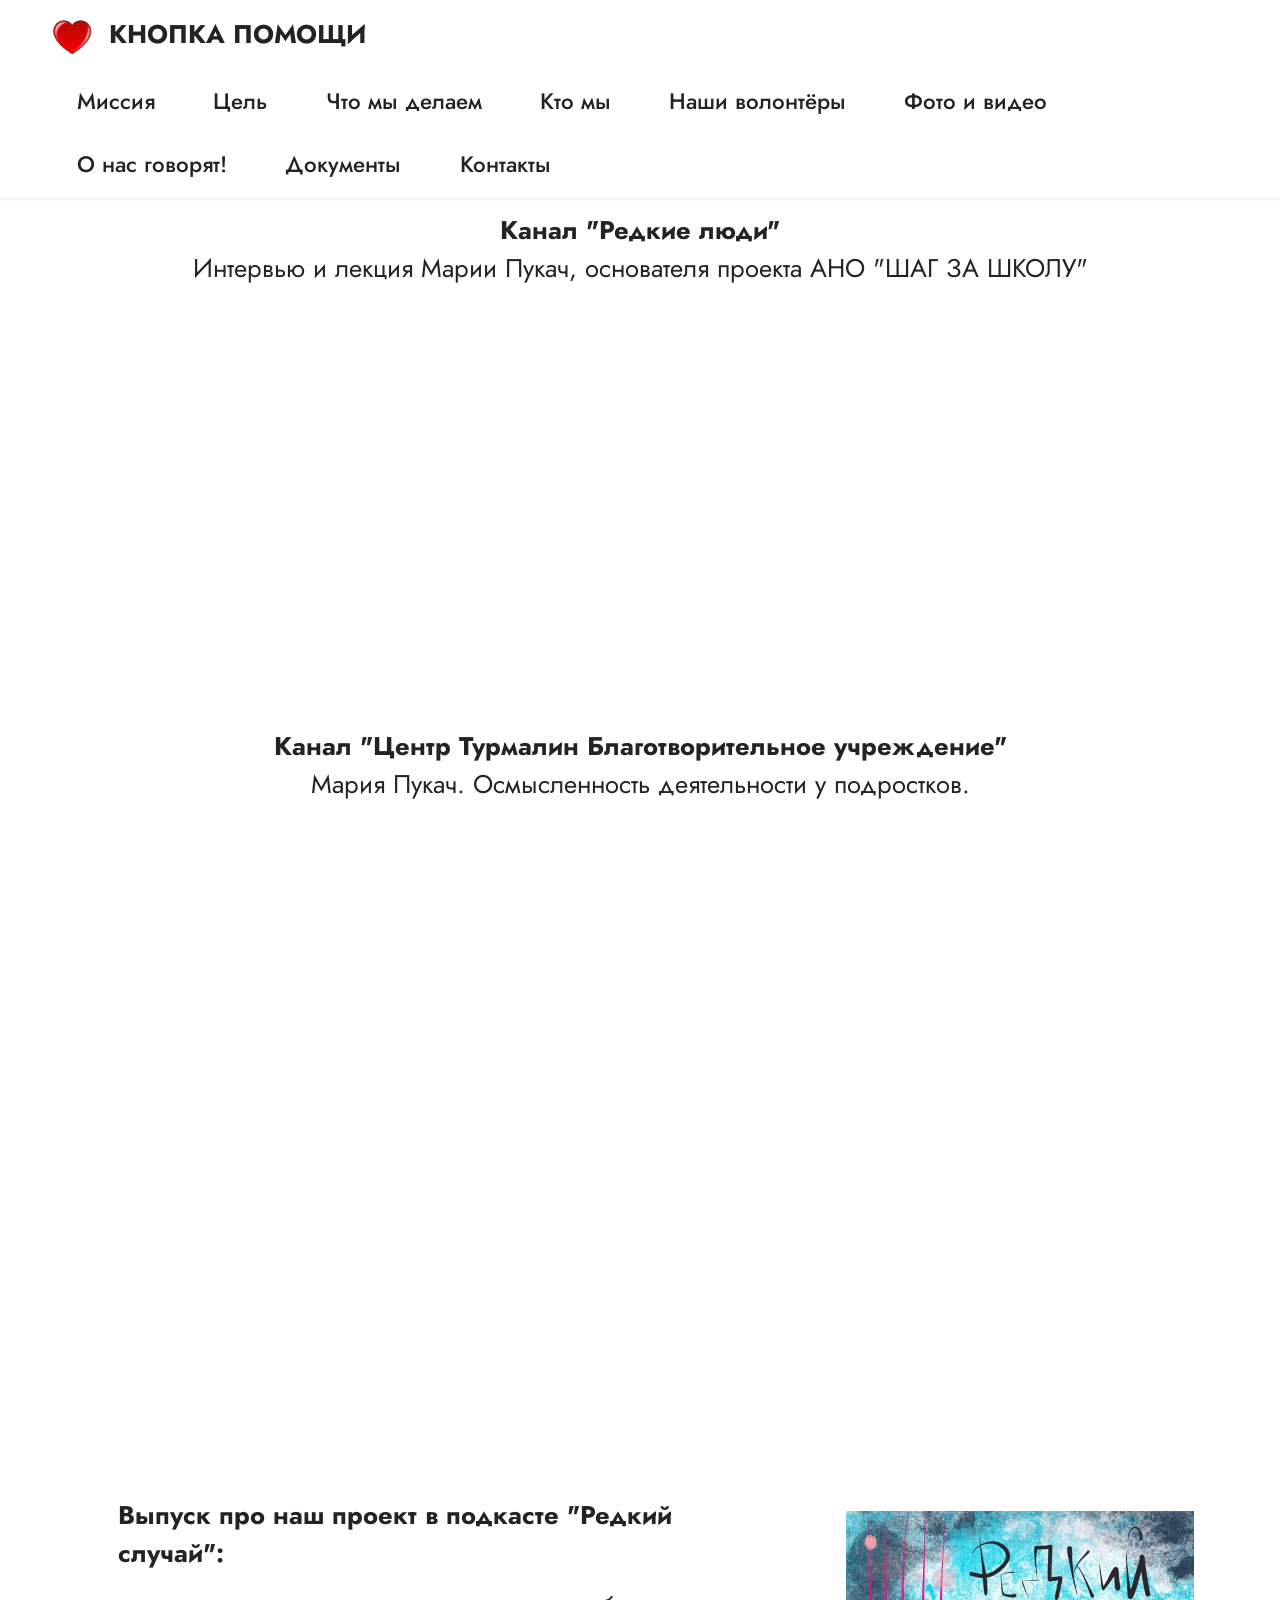
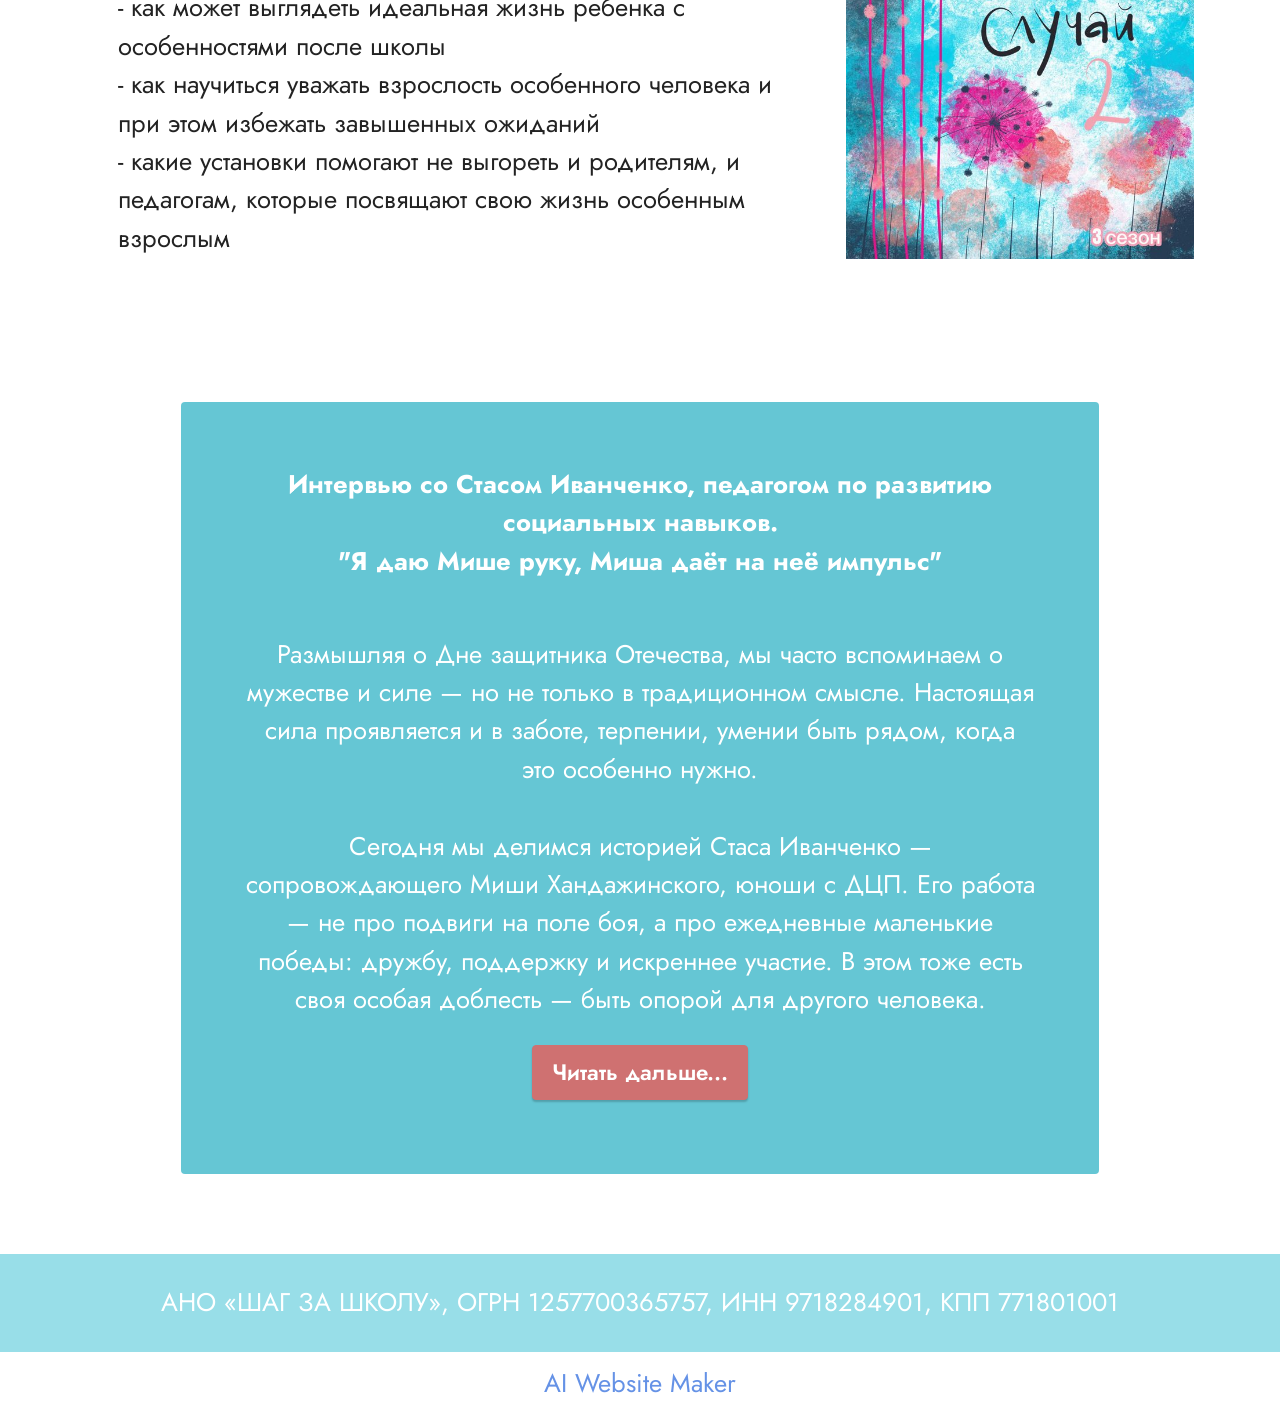
==== commit e5f17055: "Add files via upload" ====
--- a/about.html
+++ b/about.html
@@ -52,7 +52,7 @@
                 </div>
             </button>
             <div class="collapse navbar-collapse" id="navbarSupportedContent">
-                <ul class="navbar-nav nav-dropdown nav-right" data-app-modern-menu="true"><li class="nav-item"><a class="nav-link link text-black text-primary display-4" href="index.html#content15-5">Миссия</a></li><li class="nav-item"><a class="nav-link link text-black text-primary display-4" href="index.html#header12-m">Цель</a></li><li class="nav-item"><a class="nav-link link text-black text-primary display-4" href="index.html#content14-d">Что мы делаем</a></li><li class="nav-item"><a class="nav-link link text-black text-primary display-4" href="index.html#people5-14">Кто мы</a></li><li class="nav-item"><a class="nav-link link text-black text-primary display-4" href="index.html#people5-1u">Наши волонтёры</a></li><li class="nav-item"><a class="nav-link link text-black text-primary display-4" href="photo-video.html">Фото и видео</a></li><li class="nav-item"><a class="nav-link link text-black text-primary display-4" href="about.html">О нас говорят!</a></li><li class="nav-item"><a class="nav-link link text-black text-primary display-4" href="documents.html">Документы</a></li><li class="nav-item"><a class="nav-link link text-black text-primary display-4" href="index.html#contacts2-g">Контакты</a>
+                <ul class="navbar-nav nav-dropdown nav-right" data-app-modern-menu="true"><li class="nav-item"><a class="nav-link link text-black text-primary display-4" href="index.html#content15-5"data-bs-toggle="collapse" data-bs-target=".navbar-collapse.show">Миссия</a></li><li class="nav-item"><a class="nav-link link text-black text-primary display-4" href="index.html#header12-m"data-bs-toggle="collapse" data-bs-target=".navbar-collapse.show">Цель</a></li><li class="nav-item"><a class="nav-link link text-black text-primary display-4" href="index.html#content14-d"data-bs-toggle="collapse" data-bs-target=".navbar-collapse.show">Что мы делаем</a></li><li class="nav-item"><a class="nav-link link text-black text-primary display-4" href="index.html#people5-14"data-bs-toggle="collapse" data-bs-target=".navbar-collapse.show">Кто мы</a></li><li class="nav-item"><a class="nav-link link text-black text-primary display-4" href="index.html#people5-1u"data-bs-toggle="collapse" data-bs-target=".navbar-collapse.show">Наши волонтёры</a></li><li class="nav-item"><a class="nav-link link text-black text-primary display-4" href="photo-video.html"data-bs-toggle="collapse" data-bs-target=".navbar-collapse.show">Фото и видео</a></li><li class="nav-item"><a class="nav-link link text-black text-primary display-4" href="about.html"data-bs-toggle="collapse" data-bs-target=".navbar-collapse.show">О нас говорят!</a></li><li class="nav-item"><a class="nav-link link text-black text-primary display-4" href="documents.html"data-bs-toggle="collapse" data-bs-target=".navbar-collapse.show">Документы</a></li><li class="nav-item"><a class="nav-link link text-black text-primary display-4" href="index.html#contacts2-g"data-bs-toggle="collapse" data-bs-target=".navbar-collapse.show">Контакты</a>
                     </li></ul>
                 
                 
@@ -179,7 +179,7 @@
             </div>
         </div>
     </div>
-</section><section class="display-7" style="padding: 0;align-items: center;justify-content: center;flex-wrap: wrap;    align-content: center;display: flex;position: relative;height: 4rem;"><a href="https://mobiri.se/" style="flex: 1 1;height: 4rem;position: absolute;width: 100%;z-index: 1;"><img alt="" style="height: 4rem;" src="[data-uri]"></a><p style="margin: 0;text-align: center;" class="display-7">&#8204;</p><a style="z-index:1" href="https://mobirise.com/builder/ai-website-builder.html">AI Website Builder</a></section><script src="assets/bootstrap/js/bootstrap.bundle.min.js"></script>  <script src="assets/smoothscroll/smooth-scroll.js"></script>  <script src="assets/ytplayer/index.js"></script>  <script src="assets/playervimeo/vimeo_player.js"></script>  <script src="assets/dropdown/js/navbar-dropdown.js"></script>  <script src="assets/theme/js/script.js"></script>  
+</section><section class="display-7" style="padding: 0;align-items: center;justify-content: center;flex-wrap: wrap;    align-content: center;display: flex;position: relative;height: 4rem;"><a href="https://mobiri.se/" style="flex: 1 1;height: 4rem;position: absolute;width: 100%;z-index: 1;"><img alt="" style="height: 4rem;" src="[data-uri]"></a><p style="margin: 0;text-align: center;" class="display-7">&#8204;</p><a style="z-index:1" href="https://mobirise.com/builder/ai-website-maker.html">AI Website Maker</a></section><script src="assets/bootstrap/js/bootstrap.bundle.min.js"></script>  <script src="assets/smoothscroll/smooth-scroll.js"></script>  <script src="assets/ytplayer/index.js"></script>  <script src="assets/playervimeo/vimeo_player.js"></script>  <script src="assets/dropdown/js/navbar-dropdown.js"></script>  <script src="assets/theme/js/script.js"></script>  
   
   
  <div id="scrollToTop" class="scrollToTop mbr-arrow-up"><a style="text-align: center;"><i class="mbr-arrow-up-icon mbr-arrow-up-icon-cm cm-icon cm-icon-smallarrow-up"></i></a></div>
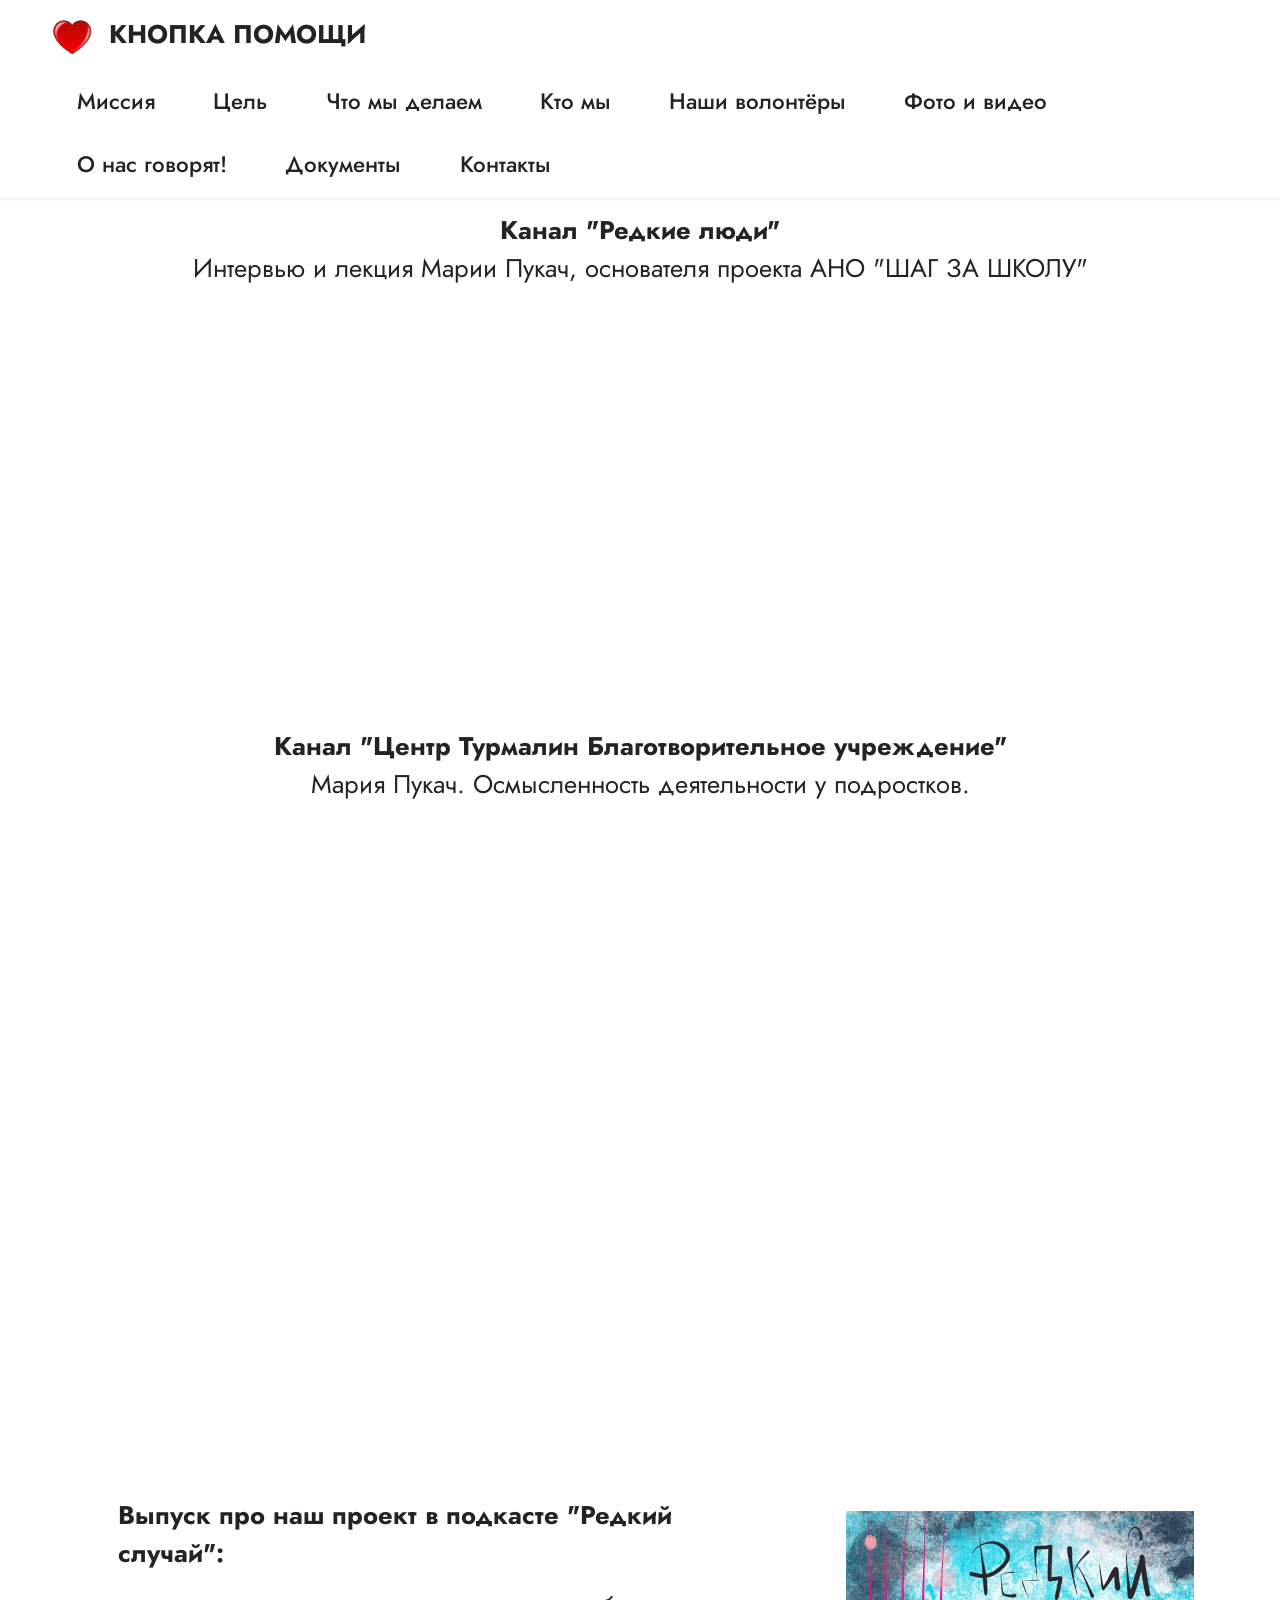
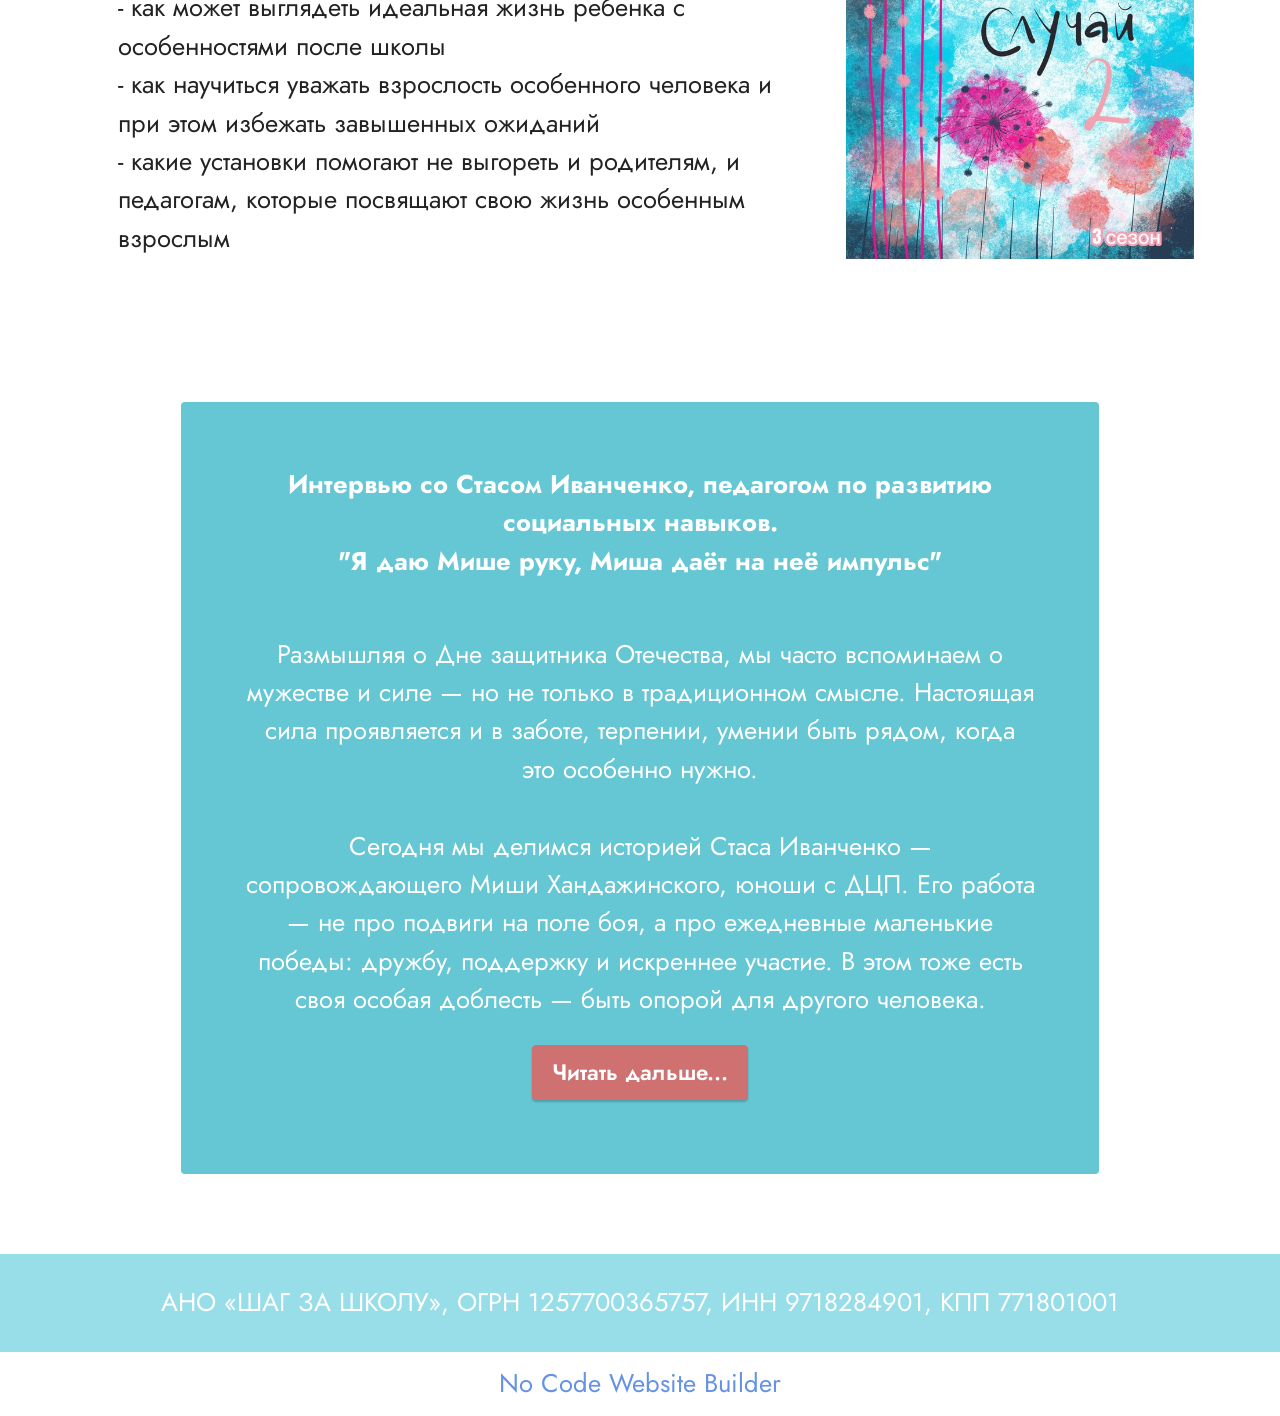
==== commit 2f096d48: "Add files via upload" ====
--- a/about.html
+++ b/about.html
@@ -52,7 +52,7 @@
                 </div>
             </button>
             <div class="collapse navbar-collapse" id="navbarSupportedContent">
-                <ul class="navbar-nav nav-dropdown nav-right" data-app-modern-menu="true"><li class="nav-item"><a class="nav-link link text-black text-primary display-4" href="index.html#content15-5"data-bs-toggle="collapse" data-bs-target=".navbar-collapse.show">Миссия</a></li><li class="nav-item"><a class="nav-link link text-black text-primary display-4" href="index.html#header12-m"data-bs-toggle="collapse" data-bs-target=".navbar-collapse.show">Цель</a></li><li class="nav-item"><a class="nav-link link text-black text-primary display-4" href="index.html#content14-d"data-bs-toggle="collapse" data-bs-target=".navbar-collapse.show">Что мы делаем</a></li><li class="nav-item"><a class="nav-link link text-black text-primary display-4" href="index.html#people5-14"data-bs-toggle="collapse" data-bs-target=".navbar-collapse.show">Кто мы</a></li><li class="nav-item"><a class="nav-link link text-black text-primary display-4" href="index.html#people5-1u"data-bs-toggle="collapse" data-bs-target=".navbar-collapse.show">Наши волонтёры</a></li><li class="nav-item"><a class="nav-link link text-black text-primary display-4" href="photo-video.html"data-bs-toggle="collapse" data-bs-target=".navbar-collapse.show">Фото и видео</a></li><li class="nav-item"><a class="nav-link link text-black text-primary display-4" href="about.html"data-bs-toggle="collapse" data-bs-target=".navbar-collapse.show">О нас говорят!</a></li><li class="nav-item"><a class="nav-link link text-black text-primary display-4" href="documents.html"data-bs-toggle="collapse" data-bs-target=".navbar-collapse.show">Документы</a></li><li class="nav-item"><a class="nav-link link text-black text-primary display-4" href="index.html#contacts2-g"data-bs-toggle="collapse" data-bs-target=".navbar-collapse.show">Контакты</a>
+                <ul class="navbar-nav nav-dropdown nav-right" data-app-modern-menu="true"><li class="nav-item"><a class="nav-link link text-black text-primary display-4" href="index.html#content15-5">Миссия</a></li><li class="nav-item"><a class="nav-link link text-black text-primary display-4" href="index.html#header12-m">Цель</a></li><li class="nav-item"><a class="nav-link link text-black text-primary display-4" href="index.html#content14-d">Что мы делаем</a></li><li class="nav-item"><a class="nav-link link text-black text-primary display-4" href="index.html#people5-14">Кто мы</a></li><li class="nav-item"><a class="nav-link link text-black text-primary display-4" href="index.html#people5-1u">Наши волонтёры</a></li><li class="nav-item"><a class="nav-link link text-black text-primary display-4" href="photo-video.html">Фото и видео</a></li><li class="nav-item"><a class="nav-link link text-black text-primary display-4" href="about.html">О нас говорят!</a></li><li class="nav-item"><a class="nav-link link text-black text-primary display-4" href="documents.html">Документы</a></li><li class="nav-item"><a class="nav-link link text-black text-primary display-4" href="index.html#contacts2-g">Контакты</a>
                     </li></ul>
                 
                 
@@ -179,7 +179,7 @@
             </div>
         </div>
     </div>
-</section><section class="display-7" style="padding: 0;align-items: center;justify-content: center;flex-wrap: wrap;    align-content: center;display: flex;position: relative;height: 4rem;"><a href="https://mobiri.se/" style="flex: 1 1;height: 4rem;position: absolute;width: 100%;z-index: 1;"><img alt="" style="height: 4rem;" src="[data-uri]"></a><p style="margin: 0;text-align: center;" class="display-7">&#8204;</p><a style="z-index:1" href="https://mobirise.com/builder/ai-website-maker.html">AI Website Maker</a></section><script src="assets/bootstrap/js/bootstrap.bundle.min.js"></script>  <script src="assets/smoothscroll/smooth-scroll.js"></script>  <script src="assets/ytplayer/index.js"></script>  <script src="assets/playervimeo/vimeo_player.js"></script>  <script src="assets/dropdown/js/navbar-dropdown.js"></script>  <script src="assets/theme/js/script.js"></script>  
+</section><section class="display-7" style="padding: 0;align-items: center;justify-content: center;flex-wrap: wrap;    align-content: center;display: flex;position: relative;height: 4rem;"><a href="https://mobiri.se/" style="flex: 1 1;height: 4rem;position: absolute;width: 100%;z-index: 1;"><img alt="" style="height: 4rem;" src="[data-uri]"></a><p style="margin: 0;text-align: center;" class="display-7">&#8204;</p><a style="z-index:1" href="https://mobirise.com/builder/no-code-website-builder.html">No Code Website Builder</a></section><script src="assets/bootstrap/js/bootstrap.bundle.min.js"></script>  <script src="assets/smoothscroll/smooth-scroll.js"></script>  <script src="assets/ytplayer/index.js"></script>  <script src="assets/playervimeo/vimeo_player.js"></script>  <script src="assets/dropdown/js/navbar-dropdown.js"></script>  <script src="assets/theme/js/script.js"></script>  
   
   
  <div id="scrollToTop" class="scrollToTop mbr-arrow-up"><a style="text-align: center;"><i class="mbr-arrow-up-icon mbr-arrow-up-icon-cm cm-icon cm-icon-smallarrow-up"></i></a></div>
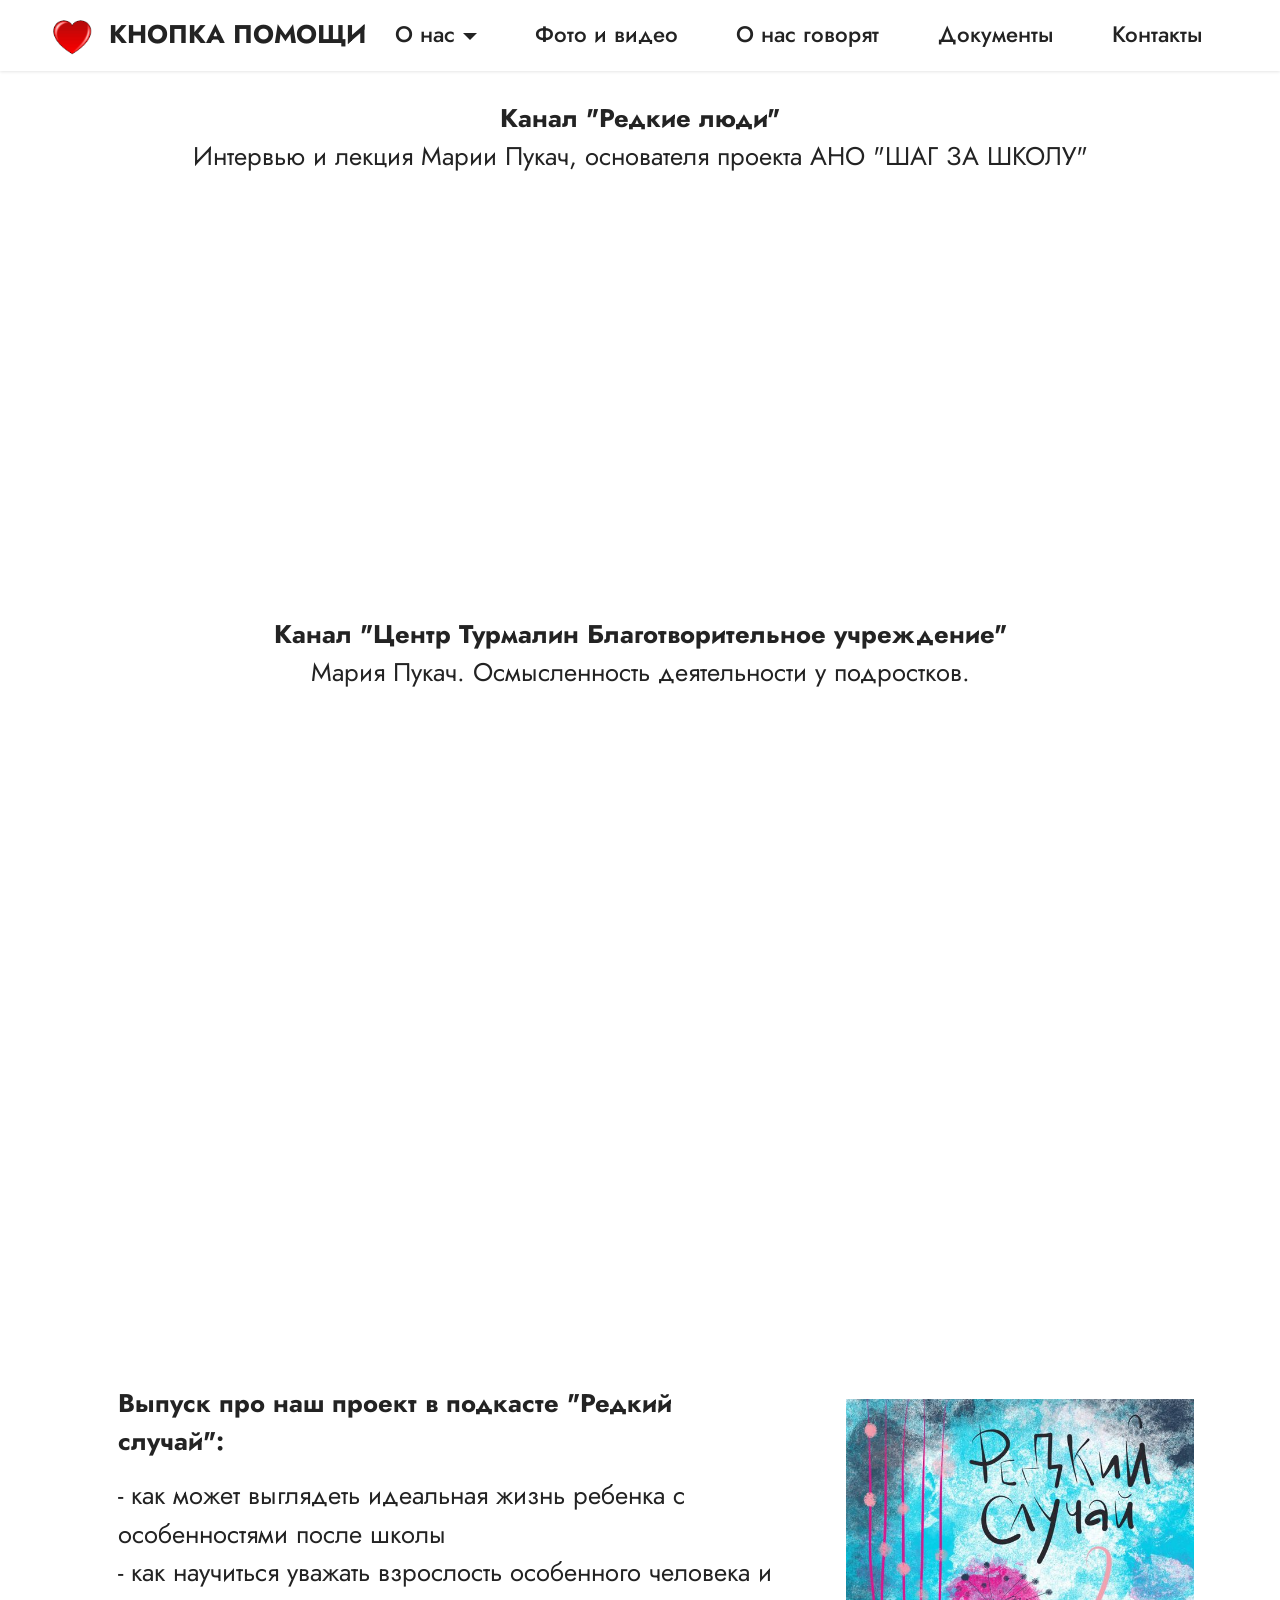
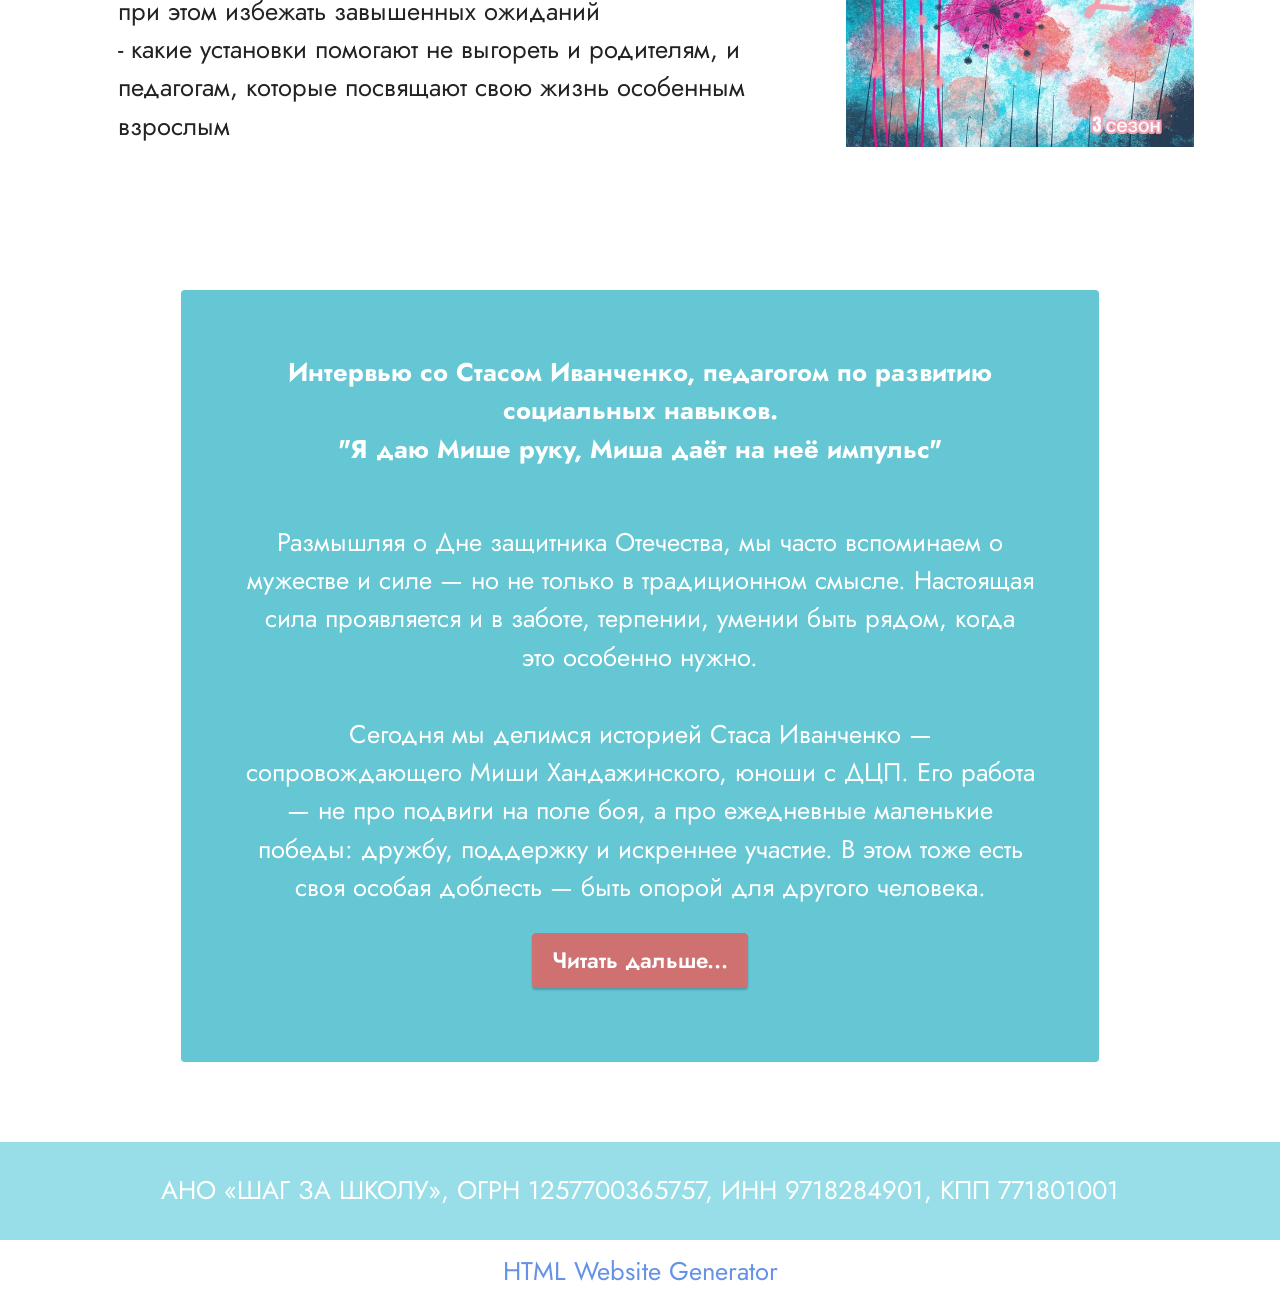
==== commit 166247dd: "Add files via upload update menu video" ====
--- a/about.html
+++ b/about.html
@@ -52,32 +52,13 @@
                 </div>
             </button>
             <div class="collapse navbar-collapse" id="navbarSupportedContent">
-                <ul class="navbar-nav nav-dropdown nav-right" data-app-modern-menu="true"><li class="nav-item"><a class="nav-link link text-black text-primary display-4" href="index.html#content15-5">Миссия</a></li><li class="nav-item"><a class="nav-link link text-black text-primary display-4" href="index.html#header12-m">Цель</a></li><li class="nav-item"><a class="nav-link link text-black text-primary display-4" href="index.html#content14-d">Что мы делаем</a></li><li class="nav-item"><a class="nav-link link text-black text-primary display-4" href="index.html#people5-14">Кто мы</a></li><li class="nav-item"><a class="nav-link link text-black text-primary display-4" href="index.html#people5-1u">Наши волонтёры</a></li><li class="nav-item"><a class="nav-link link text-black text-primary display-4" href="photo-video.html">Фото и видео</a></li><li class="nav-item"><a class="nav-link link text-black text-primary display-4" href="about.html">О нас говорят!</a></li><li class="nav-item"><a class="nav-link link text-black text-primary display-4" href="documents.html">Документы</a></li><li class="nav-item"><a class="nav-link link text-black text-primary display-4" href="index.html#contacts2-g">Контакты</a>
+                <ul class="navbar-nav nav-dropdown nav-right" data-app-modern-menu="true"><li class="nav-item dropdown"><a class="nav-link link text-black text-primary dropdown-toggle display-4" href="index.html#content15-5" data-toggle="dropdown-submenu" data-bs-toggle="dropdown" data-bs-auto-close="outside" aria-expanded="false">О нас</a><div class="dropdown-menu" aria-labelledby="dropdown-558"><a class="text-black text-primary dropdown-item display-4" href="index.html#content15-5">Наша миссия</a><a class="text-black text-primary dropdown-item display-4" href="index.html#header12-m">Цель</a><a class="text-black text-primary dropdown-item display-4" href="index.html#content14-d">Что мы делаем</a><a class="text-black text-primary dropdown-item display-4" href="index.html#people5-14">Кто мы</a><a class="text-black text-primary dropdown-item display-4" href="index.html#people5-1u">Наши волонтёры</a></div></li><li class="nav-item"><a class="nav-link link text-black text-primary display-4" href="photo-video.html">Фото и видео</a></li><li class="nav-item"><a class="nav-link link text-black text-primary display-4" href="about.html">О нас говорят</a></li><li class="nav-item"><a class="nav-link link text-black text-primary display-4" href="documents.html">Документы</a></li><li class="nav-item"><a class="nav-link link text-black text-primary display-4" href="index.html#contacts2-g">Контакты</a>
                     </li></ul>
                 
                 
             </div>
         </div>
     </nav>
-</section>
-
-<section data-bs-version="5.1" class="header3 cid-vqi4bC4OYB" id="header3-15">
-
-    
-
-    
-    
-
-    <div class="align-center container-fluid">
-        <div class="row justify-content-center">
-            <div class="col-12 col-lg-6">
-                <h1 class="mbr-section-title mbr-fonts-style mb-3 display-5"><strong>О НАС ГОВОРЯТ</strong></h1>
-                
-                
-                
-            </div>
-        </div>
-    </div>
 </section>
 
 <section data-bs-version="5.1" class="video3 cid-vqi5UfyEyH" id="video3-1g">
@@ -179,7 +160,7 @@
             </div>
         </div>
     </div>
-</section><section class="display-7" style="padding: 0;align-items: center;justify-content: center;flex-wrap: wrap;    align-content: center;display: flex;position: relative;height: 4rem;"><a href="https://mobiri.se/" style="flex: 1 1;height: 4rem;position: absolute;width: 100%;z-index: 1;"><img alt="" style="height: 4rem;" src="[data-uri]"></a><p style="margin: 0;text-align: center;" class="display-7">&#8204;</p><a style="z-index:1" href="https://mobirise.com/builder/no-code-website-builder.html">No Code Website Builder</a></section><script src="assets/bootstrap/js/bootstrap.bundle.min.js"></script>  <script src="assets/smoothscroll/smooth-scroll.js"></script>  <script src="assets/ytplayer/index.js"></script>  <script src="assets/playervimeo/vimeo_player.js"></script>  <script src="assets/dropdown/js/navbar-dropdown.js"></script>  <script src="assets/theme/js/script.js"></script>  
+</section><section class="display-7" style="padding: 0;align-items: center;justify-content: center;flex-wrap: wrap;    align-content: center;display: flex;position: relative;height: 4rem;"><a href="https://mobiri.se/" style="flex: 1 1;height: 4rem;position: absolute;width: 100%;z-index: 1;"><img alt="" style="height: 4rem;" src="[data-uri]"></a><p style="margin: 0;text-align: center;" class="display-7">&#8204;</p><a style="z-index:1" href="https://mobirise.com/html-builder.html">HTML Website Generator</a></section><script src="assets/bootstrap/js/bootstrap.bundle.min.js"></script>  <script src="assets/smoothscroll/smooth-scroll.js"></script>  <script src="assets/ytplayer/index.js"></script>  <script src="assets/playervimeo/vimeo_player.js"></script>  <script src="assets/dropdown/js/navbar-dropdown.js"></script>  <script src="assets/theme/js/script.js"></script>  
   
   
  <div id="scrollToTop" class="scrollToTop mbr-arrow-up"><a style="text-align: center;"><i class="mbr-arrow-up-icon mbr-arrow-up-icon-cm cm-icon cm-icon-smallarrow-up"></i></a></div>
--- a/assets/mobirise/css/mbr-additional.css
+++ b/assets/mobirise/css/mbr-additional.css
@@ -1189,7 +1189,7 @@
   text-align: left;
 }
 .cid-vjBKUhw9oM {
-  padding-top: 0rem;
+  padding-top: 8rem;
   padding-bottom: 7rem;
   background-color: #ffffff;
 }
@@ -1312,7 +1312,7 @@
   -webkit-tap-highlight-color: transparent;
 }
 .cid-vqihJdmfLF {
-  padding-top: 6rem;
+  padding-top: 8rem;
   padding-bottom: 6rem;
   background-color: #ffffff;
 }
@@ -1484,26 +1484,6 @@
   padding-bottom: 30px;
   background-color: #98dee8;
   overflow: hidden;
-}
-.cid-vjAN4LAqSP {
-  padding-top: 6rem;
-  padding-bottom: 1rem;
-  background-color: #ffffff;
-}
-.cid-vjAN4LAqSP .mbr-fallback-image.disabled {
-  display: none;
-}
-.cid-vjAN4LAqSP .mbr-fallback-image {
-  display: block;
-  background-size: cover;
-  background-position: center center;
-  width: 100%;
-  height: 100%;
-  position: absolute;
-  top: 0;
-}
-.cid-vjAN4LAqSP .mbr-section-title {
-  color: #353535;
 }
 .cid-vjAYh2cSeQ {
   background-color: #ffffff;
@@ -1912,15 +1892,140 @@
     left: -1rem;
   }
 }
-.cid-vqi4Efo1bl {
-  padding-top: 6rem;
-  padding-bottom: 1rem;
+.cid-vsyFWkyEk5 {
+  padding-top: 4rem;
+  padding-bottom: 2rem;
   background-color: #ffffff;
 }
-.cid-vqi4Efo1bl .mbr-fallback-image.disabled {
+@media (min-width: 992px) {
+  .cid-vsyFWkyEk5 .carousel {
+    min-height: 800px;
+  }
+  .cid-vsyFWkyEk5 .carousel img {
+    max-height: 800px;
+    object-fit: contain;
+  }
+}
+@media (max-width: 991px) and (min-width: 768px) {
+  .cid-vsyFWkyEk5 .carousel {
+    min-height: 520px;
+  }
+  .cid-vsyFWkyEk5 .carousel img {
+    max-height: 520px;
+    object-fit: contain;
+  }
+}
+@media (max-width: 767px) {
+  .cid-vsyFWkyEk5 .carousel {
+    min-height: 440px;
+  }
+  .cid-vsyFWkyEk5 .carousel img {
+    max-height: 440px;
+    object-fit: contain;
+  }
+  .cid-vsyFWkyEk5 .container .carousel-control {
+    margin-bottom: 0;
+  }
+  .cid-vsyFWkyEk5 .content-slider-wrap {
+    width: 100% !important;
+  }
+}
+.cid-vsyFWkyEk5 .carousel,
+.cid-vsyFWkyEk5 .carousel-inner {
+  display: flex;
+  align-items: center;
+}
+.cid-vsyFWkyEk5 .item-wrapper {
+  width: 100%;
+}
+.cid-vsyFWkyEk5 .carousel-caption {
+  bottom: 40px;
+}
+.cid-vsyFWkyEk5 .carousel-control:hover {
+  background: #1b1b1b;
+  color: #fff;
+  opacity: 1;
+}
+.cid-vsyFWkyEk5 .mobi-mbri-arrow-next {
+  margin-left: 5px;
+}
+.cid-vsyFWkyEk5 .mobi-mbri-arrow-prev {
+  margin-right: 5px;
+}
+.cid-vsyFWkyEk5 .container .carousel-indicators {
+  margin-bottom: 3px;
+}
+.cid-vsyFWkyEk5 .carousel-control {
+  top: 50%;
+  width: 60px;
+  height: 60px;
+  margin-top: -1.5rem;
+  font-size: 22px;
+  background-color: rgba(0, 0, 0, 0.5);
+  border: 2px solid #fff;
+  border-radius: 50%;
+  transition: all 0.3s;
+}
+.cid-vsyFWkyEk5 .carousel-control.carousel-control-prev {
+  left: 0;
+  margin-left: 2.5rem;
+}
+.cid-vsyFWkyEk5 .carousel-control.carousel-control-next {
+  right: 0;
+  margin-right: 2.5rem;
+}
+@media (max-width: 767px) {
+  .cid-vsyFWkyEk5 .carousel-control {
+    top: auto;
+    bottom: 1rem;
+  }
+}
+.cid-vsyFWkyEk5 .carousel-indicators {
+  position: absolute;
+  bottom: 0;
+  margin-bottom: 1.5rem !important;
+}
+.cid-vsyFWkyEk5 .carousel-indicators li {
+  max-width: 15px;
+  height: 15px;
+  width: 15px;
+  max-height: 15px;
+  margin: 3px;
+  background-color: rgba(0, 0, 0, 0.5);
+  border: 2px solid #fff;
+  border-radius: 50%;
+  opacity: 0.5;
+  transition: all 0.3s;
+}
+.cid-vsyFWkyEk5 .carousel-indicators li.active,
+.cid-vsyFWkyEk5 .carousel-indicators li:hover {
+  opacity: 0.9;
+}
+.cid-vsyFWkyEk5 .carousel-indicators li::after,
+.cid-vsyFWkyEk5 .carousel-indicators li::before {
+  content: none;
+}
+.cid-vsyFWkyEk5 .carousel-indicators.ie-fix {
+  left: 50%;
+  display: block;
+  width: 60%;
+  margin-left: -30%;
+  text-align: center;
+}
+@media (max-width: 768px) {
+  .cid-vsyFWkyEk5 .carousel-indicators {
+    display: none !important;
+  }
+}
+.cid-vsyDb6RJY3 {
+  padding-top: 0rem;
+  padding-bottom: 0rem;
+  background-color: #ffffff;
+}
+.cid-vsyDb6RJY3 .mbr-fallback-image.disabled {
   display: none;
 }
-.cid-vqi4Efo1bl .mbr-fallback-image {
+.cid-vsyDb6RJY3 .mbr-fallback-image {
   display: block;
   background-size: cover;
   background-position: center center;
@@ -1929,16 +2034,23 @@
   position: absolute;
   top: 0;
 }
-.cid-vqi4Efo1bl .mbr-section-title {
-  color: #353535;
-}
-.cid-vqi4EfMF6E {
+.cid-vsyDb6RJY3 .video-wrapper iframe {
+  width: 100%;
+}
+.cid-vsyDb6RJY3 .mbr-section-title,
+.cid-vsyDb6RJY3 .mbr-section-subtitle,
+.cid-vsyDb6RJY3 .mbr-text {
+  text-align: center;
+}
+.cid-vsyE4S7KYX {
+  padding-top: 0rem;
+  padding-bottom: 0rem;
   background-color: #ffffff;
 }
-.cid-vqi4EfMF6E .mbr-fallback-image.disabled {
+.cid-vsyE4S7KYX .mbr-fallback-image.disabled {
   display: none;
 }
-.cid-vqi4EfMF6E .mbr-fallback-image {
+.cid-vsyE4S7KYX .mbr-fallback-image {
   display: block;
   background-size: cover;
   background-position: center center;
@@ -1947,26 +2059,42 @@
   position: absolute;
   top: 0;
 }
-.cid-vqi4EfMF6E ul {
-  list-style: none;
-  margin: 0;
-  padding-left: 2.5rem;
-}
-.cid-vqi4EfMF6E li {
-  position: relative;
-  margin-bottom: 1rem;
-}
-.cid-vqi4EfMF6E ul li::before {
+.cid-vsyE4S7KYX .video-wrapper iframe {
+  width: 100%;
+}
+.cid-vsyE4S7KYX .mbr-section-title,
+.cid-vsyE4S7KYX .mbr-section-subtitle,
+.cid-vsyE4S7KYX .mbr-text {
+  text-align: center;
+}
+.cid-vsyEq8iQ4Q {
+  padding-top: 0rem;
+  padding-bottom: 4rem;
+  background-color: #ffffff;
+}
+.cid-vsyEq8iQ4Q .mbr-fallback-image.disabled {
+  display: none;
+}
+.cid-vsyEq8iQ4Q .mbr-fallback-image {
+  display: block;
+  background-size: cover;
+  background-position: center center;
+  width: 100%;
+  height: 100%;
   position: absolute;
-  left: -1.6rem;
-  content: "\2022";
-  color: #6592e6;
-  font-weight: bold;
-  font-size: 2rem;
-  width: 1.6rem;
-}
-.cid-vqi4EfMF6E .list {
-  text-align: left;
+  top: 0;
+}
+.cid-vsyEq8iQ4Q .video-wrapper iframe {
+  width: 100%;
+}
+.cid-vsyEq8iQ4Q .mbr-section-title,
+.cid-vsyEq8iQ4Q .mbr-description {
+  text-align: center;
+}
+@media (min-width: 992px) {
+  .cid-vsyEq8iQ4Q .text-wrapper {
+    padding: 2rem;
+  }
 }
 .cid-vqi4Eg03Im {
   padding-top: 30px;
@@ -2339,26 +2467,6 @@
     left: -1rem;
   }
 }
-.cid-vqi4bC4OYB {
-  padding-top: 2rem;
-  padding-bottom: 1rem;
-  background-color: #ffffff;
-}
-.cid-vqi4bC4OYB .mbr-fallback-image.disabled {
-  display: none;
-}
-.cid-vqi4bC4OYB .mbr-fallback-image {
-  display: block;
-  background-size: cover;
-  background-position: center center;
-  width: 100%;
-  height: 100%;
-  position: absolute;
-  top: 0;
-}
-.cid-vqi4bC4OYB .mbr-section-title {
-  color: #353535;
-}
 .cid-vqi5UfyEyH {
   padding-top: 2rem;
   padding-bottom: 6rem;
--- a/assets/mobirise/css/mbr-additional.css
+++ b/assets/mobirise/css/mbr-additional.css
@@ -1189,7 +1189,7 @@
   text-align: left;
 }
 .cid-vjBKUhw9oM {
-  padding-top: 0rem;
+  padding-top: 8rem;
   padding-bottom: 7rem;
   background-color: #ffffff;
 }
@@ -1312,7 +1312,7 @@
   -webkit-tap-highlight-color: transparent;
 }
 .cid-vqihJdmfLF {
-  padding-top: 6rem;
+  padding-top: 8rem;
   padding-bottom: 6rem;
   background-color: #ffffff;
 }
@@ -1484,26 +1484,6 @@
   padding-bottom: 30px;
   background-color: #98dee8;
   overflow: hidden;
-}
-.cid-vjAN4LAqSP {
-  padding-top: 6rem;
-  padding-bottom: 1rem;
-  background-color: #ffffff;
-}
-.cid-vjAN4LAqSP .mbr-fallback-image.disabled {
-  display: none;
-}
-.cid-vjAN4LAqSP .mbr-fallback-image {
-  display: block;
-  background-size: cover;
-  background-position: center center;
-  width: 100%;
-  height: 100%;
-  position: absolute;
-  top: 0;
-}
-.cid-vjAN4LAqSP .mbr-section-title {
-  color: #353535;
 }
 .cid-vjAYh2cSeQ {
   background-color: #ffffff;
@@ -1912,15 +1892,140 @@
     left: -1rem;
   }
 }
-.cid-vqi4Efo1bl {
-  padding-top: 6rem;
-  padding-bottom: 1rem;
+.cid-vsyFWkyEk5 {
+  padding-top: 4rem;
+  padding-bottom: 2rem;
   background-color: #ffffff;
 }
-.cid-vqi4Efo1bl .mbr-fallback-image.disabled {
+@media (min-width: 992px) {
+  .cid-vsyFWkyEk5 .carousel {
+    min-height: 800px;
+  }
+  .cid-vsyFWkyEk5 .carousel img {
+    max-height: 800px;
+    object-fit: contain;
+  }
+}
+@media (max-width: 991px) and (min-width: 768px) {
+  .cid-vsyFWkyEk5 .carousel {
+    min-height: 520px;
+  }
+  .cid-vsyFWkyEk5 .carousel img {
+    max-height: 520px;
+    object-fit: contain;
+  }
+}
+@media (max-width: 767px) {
+  .cid-vsyFWkyEk5 .carousel {
+    min-height: 440px;
+  }
+  .cid-vsyFWkyEk5 .carousel img {
+    max-height: 440px;
+    object-fit: contain;
+  }
+  .cid-vsyFWkyEk5 .container .carousel-control {
+    margin-bottom: 0;
+  }
+  .cid-vsyFWkyEk5 .content-slider-wrap {
+    width: 100% !important;
+  }
+}
+.cid-vsyFWkyEk5 .carousel,
+.cid-vsyFWkyEk5 .carousel-inner {
+  display: flex;
+  align-items: center;
+}
+.cid-vsyFWkyEk5 .item-wrapper {
+  width: 100%;
+}
+.cid-vsyFWkyEk5 .carousel-caption {
+  bottom: 40px;
+}
+.cid-vsyFWkyEk5 .carousel-control:hover {
+  background: #1b1b1b;
+  color: #fff;
+  opacity: 1;
+}
+.cid-vsyFWkyEk5 .mobi-mbri-arrow-next {
+  margin-left: 5px;
+}
+.cid-vsyFWkyEk5 .mobi-mbri-arrow-prev {
+  margin-right: 5px;
+}
+.cid-vsyFWkyEk5 .container .carousel-indicators {
+  margin-bottom: 3px;
+}
+.cid-vsyFWkyEk5 .carousel-control {
+  top: 50%;
+  width: 60px;
+  height: 60px;
+  margin-top: -1.5rem;
+  font-size: 22px;
+  background-color: rgba(0, 0, 0, 0.5);
+  border: 2px solid #fff;
+  border-radius: 50%;
+  transition: all 0.3s;
+}
+.cid-vsyFWkyEk5 .carousel-control.carousel-control-prev {
+  left: 0;
+  margin-left: 2.5rem;
+}
+.cid-vsyFWkyEk5 .carousel-control.carousel-control-next {
+  right: 0;
+  margin-right: 2.5rem;
+}
+@media (max-width: 767px) {
+  .cid-vsyFWkyEk5 .carousel-control {
+    top: auto;
+    bottom: 1rem;
+  }
+}
+.cid-vsyFWkyEk5 .carousel-indicators {
+  position: absolute;
+  bottom: 0;
+  margin-bottom: 1.5rem !important;
+}
+.cid-vsyFWkyEk5 .carousel-indicators li {
+  max-width: 15px;
+  height: 15px;
+  width: 15px;
+  max-height: 15px;
+  margin: 3px;
+  background-color: rgba(0, 0, 0, 0.5);
+  border: 2px solid #fff;
+  border-radius: 50%;
+  opacity: 0.5;
+  transition: all 0.3s;
+}
+.cid-vsyFWkyEk5 .carousel-indicators li.active,
+.cid-vsyFWkyEk5 .carousel-indicators li:hover {
+  opacity: 0.9;
+}
+.cid-vsyFWkyEk5 .carousel-indicators li::after,
+.cid-vsyFWkyEk5 .carousel-indicators li::before {
+  content: none;
+}
+.cid-vsyFWkyEk5 .carousel-indicators.ie-fix {
+  left: 50%;
+  display: block;
+  width: 60%;
+  margin-left: -30%;
+  text-align: center;
+}
+@media (max-width: 768px) {
+  .cid-vsyFWkyEk5 .carousel-indicators {
+    display: none !important;
+  }
+}
+.cid-vsyDb6RJY3 {
+  padding-top: 0rem;
+  padding-bottom: 0rem;
+  background-color: #ffffff;
+}
+.cid-vsyDb6RJY3 .mbr-fallback-image.disabled {
   display: none;
 }
-.cid-vqi4Efo1bl .mbr-fallback-image {
+.cid-vsyDb6RJY3 .mbr-fallback-image {
   display: block;
   background-size: cover;
   background-position: center center;
@@ -1929,16 +2034,23 @@
   position: absolute;
   top: 0;
 }
-.cid-vqi4Efo1bl .mbr-section-title {
-  color: #353535;
-}
-.cid-vqi4EfMF6E {
+.cid-vsyDb6RJY3 .video-wrapper iframe {
+  width: 100%;
+}
+.cid-vsyDb6RJY3 .mbr-section-title,
+.cid-vsyDb6RJY3 .mbr-section-subtitle,
+.cid-vsyDb6RJY3 .mbr-text {
+  text-align: center;
+}
+.cid-vsyE4S7KYX {
+  padding-top: 0rem;
+  padding-bottom: 0rem;
   background-color: #ffffff;
 }
-.cid-vqi4EfMF6E .mbr-fallback-image.disabled {
+.cid-vsyE4S7KYX .mbr-fallback-image.disabled {
   display: none;
 }
-.cid-vqi4EfMF6E .mbr-fallback-image {
+.cid-vsyE4S7KYX .mbr-fallback-image {
   display: block;
   background-size: cover;
   background-position: center center;
@@ -1947,26 +2059,42 @@
   position: absolute;
   top: 0;
 }
-.cid-vqi4EfMF6E ul {
-  list-style: none;
-  margin: 0;
-  padding-left: 2.5rem;
-}
-.cid-vqi4EfMF6E li {
-  position: relative;
-  margin-bottom: 1rem;
-}
-.cid-vqi4EfMF6E ul li::before {
+.cid-vsyE4S7KYX .video-wrapper iframe {
+  width: 100%;
+}
+.cid-vsyE4S7KYX .mbr-section-title,
+.cid-vsyE4S7KYX .mbr-section-subtitle,
+.cid-vsyE4S7KYX .mbr-text {
+  text-align: center;
+}
+.cid-vsyEq8iQ4Q {
+  padding-top: 0rem;
+  padding-bottom: 4rem;
+  background-color: #ffffff;
+}
+.cid-vsyEq8iQ4Q .mbr-fallback-image.disabled {
+  display: none;
+}
+.cid-vsyEq8iQ4Q .mbr-fallback-image {
+  display: block;
+  background-size: cover;
+  background-position: center center;
+  width: 100%;
+  height: 100%;
   position: absolute;
-  left: -1.6rem;
-  content: "\2022";
-  color: #6592e6;
-  font-weight: bold;
-  font-size: 2rem;
-  width: 1.6rem;
-}
-.cid-vqi4EfMF6E .list {
-  text-align: left;
+  top: 0;
+}
+.cid-vsyEq8iQ4Q .video-wrapper iframe {
+  width: 100%;
+}
+.cid-vsyEq8iQ4Q .mbr-section-title,
+.cid-vsyEq8iQ4Q .mbr-description {
+  text-align: center;
+}
+@media (min-width: 992px) {
+  .cid-vsyEq8iQ4Q .text-wrapper {
+    padding: 2rem;
+  }
 }
 .cid-vqi4Eg03Im {
   padding-top: 30px;
@@ -2339,26 +2467,6 @@
     left: -1rem;
   }
 }
-.cid-vqi4bC4OYB {
-  padding-top: 2rem;
-  padding-bottom: 1rem;
-  background-color: #ffffff;
-}
-.cid-vqi4bC4OYB .mbr-fallback-image.disabled {
-  display: none;
-}
-.cid-vqi4bC4OYB .mbr-fallback-image {
-  display: block;
-  background-size: cover;
-  background-position: center center;
-  width: 100%;
-  height: 100%;
-  position: absolute;
-  top: 0;
-}
-.cid-vqi4bC4OYB .mbr-section-title {
-  color: #353535;
-}
 .cid-vqi5UfyEyH {
   padding-top: 2rem;
   padding-bottom: 6rem;
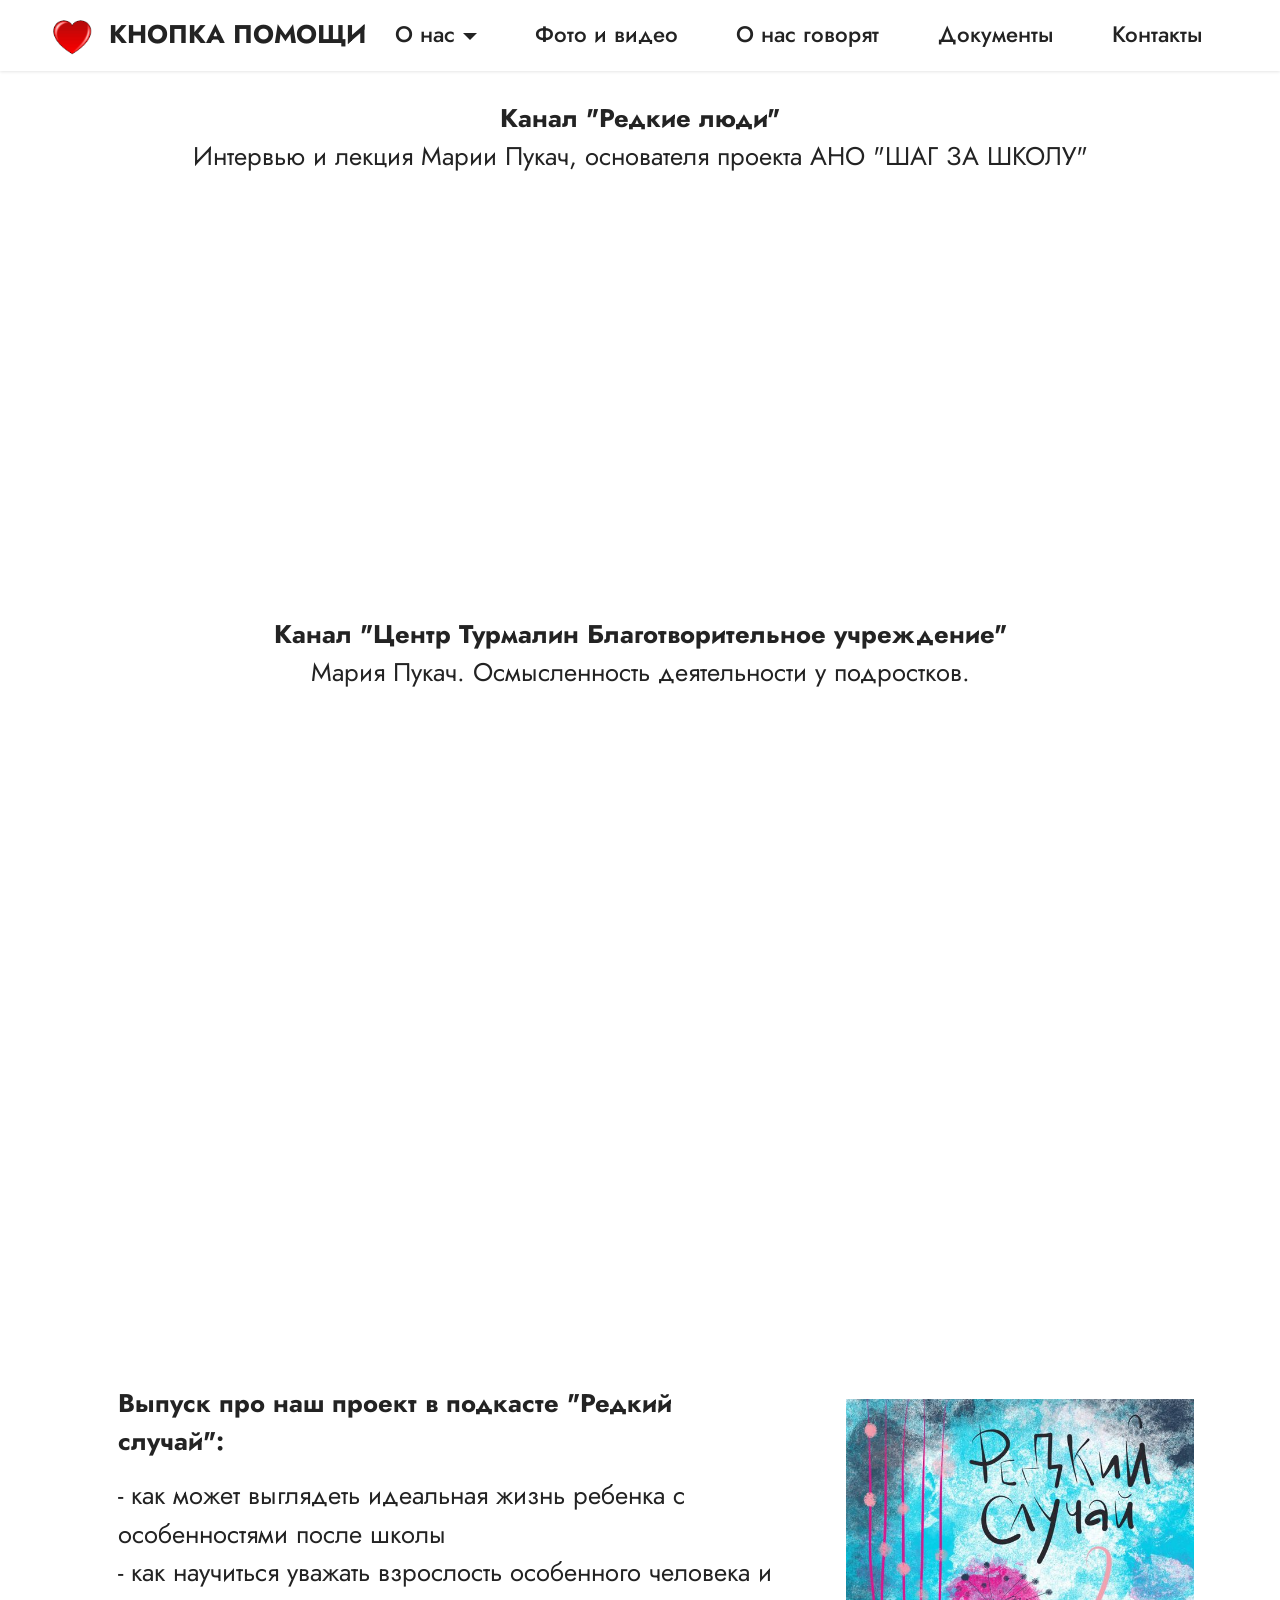
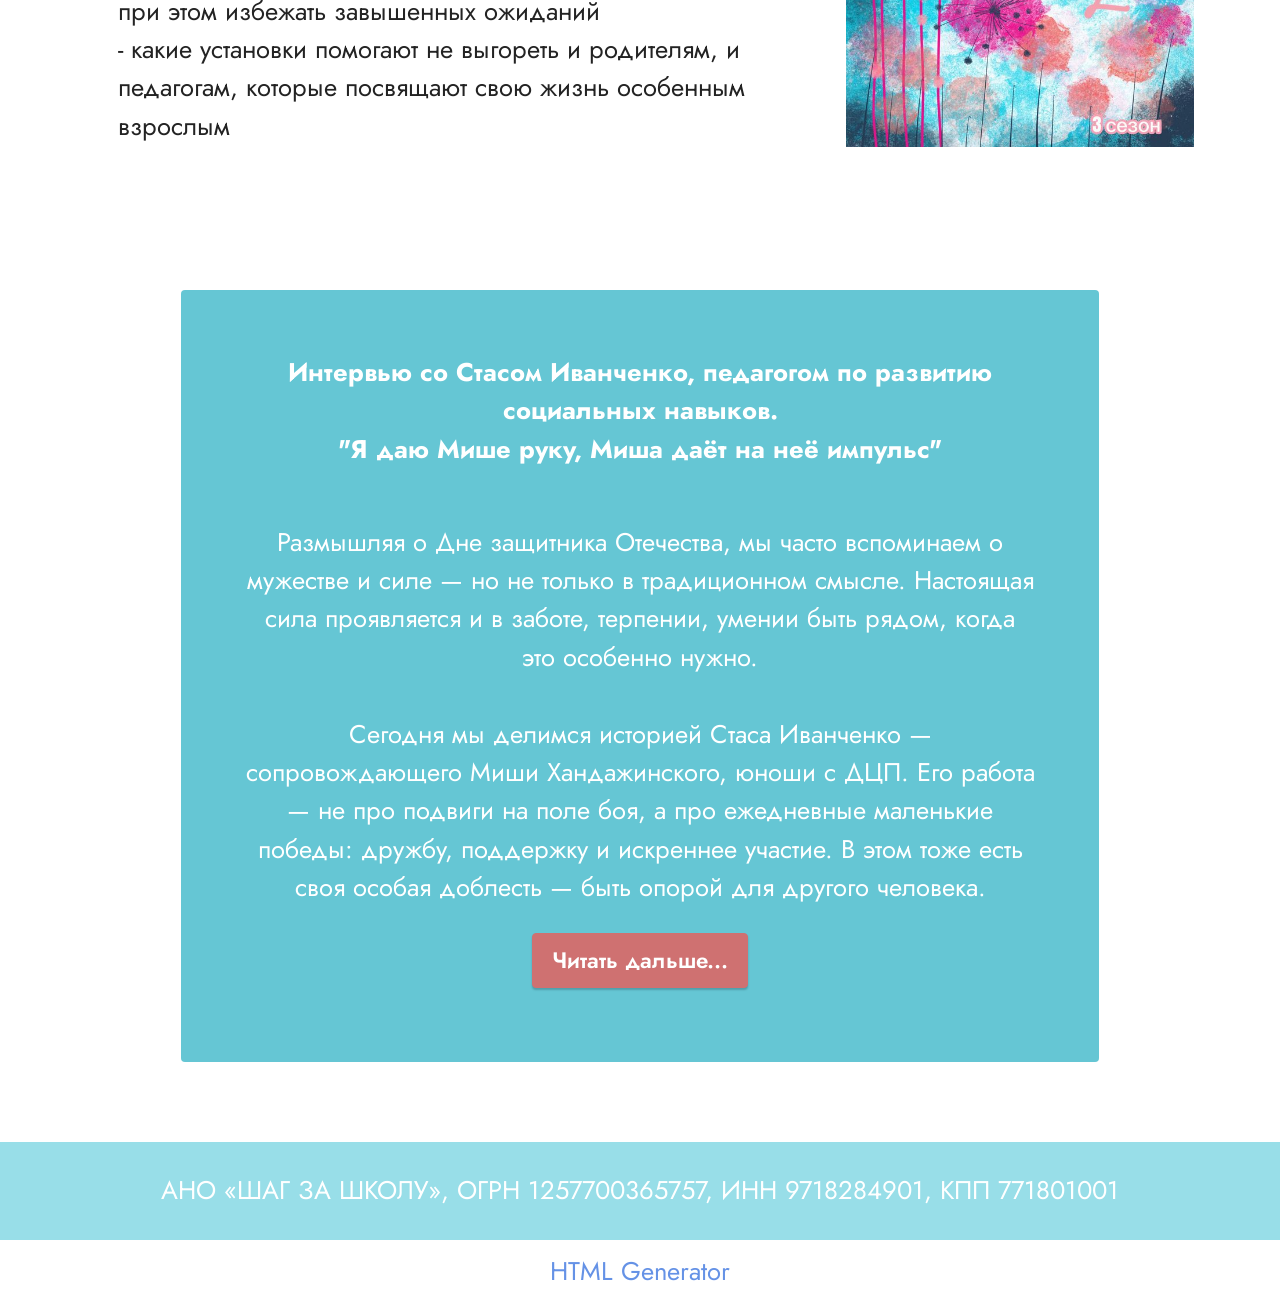
==== commit 076f3682: "Add files via upload mixplat test 1" ====
--- a/about.html
+++ b/about.html
@@ -1,10 +1,10 @@
 <!DOCTYPE html>
 <html  >
 <head>
-  <!-- Site made with Mobirise Website Builder v5.6.13, https://mobirise.com -->
+  <!-- Site made with Mobirise Website Builder v6.1.12, https://mobirise.com -->
   <meta charset="UTF-8">
   <meta http-equiv="X-UA-Compatible" content="IE=edge">
-  <meta name="generator" content="Mobirise v5.6.13, mobirise.com">
+  <meta name="generator" content="Mobirise v6.1.12, mobirise.com">
   <meta name="twitter:card" content="summary_large_image"/>
   <meta name="twitter:image:src" content="assets/images/about-meta.webp">
   <meta property="og:image" content="assets/images/about-meta.webp">
@@ -16,15 +16,13 @@
   
   <title>АНО ШАГ ЗА ШКОЛУ - О НАС ГОВОРЯТ</title>
   <link rel="stylesheet" href="assets/bootstrap/css/bootstrap.min.css">
-  <link rel="stylesheet" href="assets/bootstrap/css/bootstrap-grid.min.css">
-  <link rel="stylesheet" href="assets/bootstrap/css/bootstrap-reboot.min.css">
   <link rel="stylesheet" href="assets/dropdown/css/style.css">
   <link rel="stylesheet" href="assets/socicon/css/styles.css">
   <link rel="stylesheet" href="assets/theme/css/style.css">
   <link rel="preload" href="https://fonts.googleapis.com/css?family=Jost:100,200,300,400,500,600,700,800,900,100i,200i,300i,400i,500i,600i,700i,800i,900i&display=swap" as="style" onload="this.onload=null;this.rel='stylesheet'">
   <noscript><link rel="stylesheet" href="https://fonts.googleapis.com/css?family=Jost:100,200,300,400,500,600,700,800,900,100i,200i,300i,400i,500i,600i,700i,800i,900i&display=swap"></noscript>
-  <link rel="preload" as="style" href="assets/mobirise/css/mbr-additional.css"><link rel="stylesheet" href="assets/mobirise/css/mbr-additional.css" type="text/css">
-  
+  <link rel="preload" as="style" href="assets/mobirise/css/mbr-additional.css?v=3GakgR"><link rel="stylesheet" href="assets/mobirise/css/mbr-additional.css?v=3GakgR" type="text/css">
+
   
   
   
@@ -72,11 +70,11 @@
         </div>
         <div class="row mt-4">
             <div class="col-12 col-md-6 video-block">
-                <div class="video-wrapper"><iframe class="mbr-embedded-video" src="https://www.youtube.com/embed/LWcCFYiZjr0?rel=0&amp;amp;mute=1&amp;showinfo=0&amp;autoplay=0&amp;loop=0" width="1280" height="720" frameborder="0" allowfullscreen></iframe></div>
+                <div class="video-wrapper"><iframe class="mbr-embedded-video" src="https://www.youtube.com/embed/LWcCFYiZjr0?rel=0&amp;amp;&amp;showinfo=0&amp;autoplay=0&amp;loop=0" width="1280" height="720" frameborder="0" allowfullscreen></iframe></div>
                 
             </div>
             <div class="col-12 col-md-6 video-block">
-                <div class="video-wrapper"><iframe class="mbr-embedded-video" src="https://www.youtube.com/embed/uPslW78mxeg?rel=0&amp;amp;mute=1&amp;showinfo=0&amp;autoplay=0&amp;loop=0" width="1280" height="720" frameborder="0" allowfullscreen></iframe></div>
+                <div class="video-wrapper"><iframe class="mbr-embedded-video" src="https://www.youtube.com/embed/uPslW78mxeg?rel=0&amp;amp;&amp;showinfo=0&amp;autoplay=0&amp;loop=0" width="1280" height="720" frameborder="0" allowfullscreen></iframe></div>
                 
             </div>
         </div>
@@ -94,7 +92,7 @@
         </div>
         <div class="row justify-content-center mt-4">
             <div class="col-12 col-md-10 video-block">
-                <div class="video-wrapper"><iframe class="mbr-embedded-video" src="https://www.youtube.com/embed/Hfpvnvf8kWQ?rel=0&amp;amp;mute=1&amp;showinfo=0&amp;autoplay=0&amp;loop=0" width="1280" height="720" frameborder="0" allowfullscreen></iframe></div>
+                <div class="video-wrapper"><iframe class="mbr-embedded-video" src="https://www.youtube.com/embed/Hfpvnvf8kWQ?rel=0&amp;amp;&amp;showinfo=0&amp;autoplay=0&amp;loop=0" width="1280" height="720" frameborder="0" allowfullscreen></iframe></div>
                 
             </div>
         </div>
@@ -146,7 +144,7 @@
     </div>
 </section>
 
-<section data-bs-version="5.1" class="footer7 cid-vqi4bCsA3G" once="footers" id="footer7-17">
+<section data-bs-version="5.1" class="footer7 cid-vcwRZXYsOg" once="footers" id="footer7-17">
 
     
 
@@ -157,10 +155,11 @@
             <div class="col-12">
                 <p class="mbr-text mb-0 mbr-fonts-style display-7">
                     АНО «ШАГ ЗА ШКОЛУ»,&nbsp;ОГРН 1257700365757, ИНН 9718284901, КПП 771801001</p>
+                    <script src="https://widgets.donation.ru/wloader/e915c3b6-d7d4-4a88-b26f-471c330591da/wloader.js" async></script>
             </div>
         </div>
     </div>
-</section><section class="display-7" style="padding: 0;align-items: center;justify-content: center;flex-wrap: wrap;    align-content: center;display: flex;position: relative;height: 4rem;"><a href="https://mobiri.se/" style="flex: 1 1;height: 4rem;position: absolute;width: 100%;z-index: 1;"><img alt="" style="height: 4rem;" src="[data-uri]"></a><p style="margin: 0;text-align: center;" class="display-7">&#8204;</p><a style="z-index:1" href="https://mobirise.com/html-builder.html">HTML Website Generator</a></section><script src="assets/bootstrap/js/bootstrap.bundle.min.js"></script>  <script src="assets/smoothscroll/smooth-scroll.js"></script>  <script src="assets/ytplayer/index.js"></script>  <script src="assets/playervimeo/vimeo_player.js"></script>  <script src="assets/dropdown/js/navbar-dropdown.js"></script>  <script src="assets/theme/js/script.js"></script>  
+</section><section class="display-7" style="padding: 0;align-items: center;justify-content: center;flex-wrap: wrap;    align-content: center;display: flex;position: relative;height: 4rem;"><a href="https://mobiri.se/2256552" style="flex: 1 1;height: 4rem;position: absolute;width: 100%;z-index: 1;"><img alt="" style="height: 4rem;" src="[data-uri]"></a><p style="margin: 0;text-align: center;" class="display-7">&#8204;</p><a style="z-index:1" href="https://mobirise.com/html-builder.html">HTML Generator</a></section><script src="assets/bootstrap/js/bootstrap.bundle.min.js"></script>  <script src="assets/smoothscroll/smooth-scroll.js"></script>  <script src="assets/ytplayer/index.js"></script>  <script src="assets/dropdown/js/navbar-dropdown.js"></script>  <script src="assets/playervimeo/vimeo_player.js"></script>  <script src="assets/theme/js/script.js"></script>  
   
   
  <div id="scrollToTop" class="scrollToTop mbr-arrow-up"><a style="text-align: center;"><i class="mbr-arrow-up-icon mbr-arrow-up-icon-cm cm-icon cm-icon-smallarrow-up"></i></a></div>
--- a/assets/socicon/css/styles.css
+++ b/assets/socicon/css/styles.css
@@ -0,0 +1,940 @@
+@charset "UTF-8";
+
+@font-face {
+  font-family: 'Socicon';
+  src:  url('../fonts/socicon.eot');
+  src:  url('../fonts/socicon.eot?#iefix') format('embedded-opentype'),
+    url('../fonts/socicon.woff2') format('woff2'),
+    url('../fonts/socicon.ttf') format('truetype'),
+    url('../fonts/socicon.woff') format('woff'),
+    url('../fonts/socicon.svg#socicon') format('svg');
+  font-weight: normal;
+  font-style: normal;
+  font-display: swap;
+}
+
+[data-icon]:before {
+  font-family: "socicon" !important;
+  content: attr(data-icon);
+  font-style: normal !important;
+  font-weight: normal !important;
+  font-variant: normal !important;
+  text-transform: none !important;
+  speak: none;
+  line-height: 1;
+  -webkit-font-smoothing: antialiased;
+  -moz-osx-font-smoothing: grayscale;
+}
+
+[class^="socicon-"], [class*=" socicon-"] {
+  /* use !important to prevent issues with browser extensions that change fonts */
+  font-family: 'Socicon' !important;
+  speak: none;
+  font-style: normal;
+  font-weight: normal;
+  font-variant: normal;
+  text-transform: none;
+  line-height: 1;
+
+  /* Better Font Rendering =========== */
+  -webkit-font-smoothing: antialiased;
+  -moz-osx-font-smoothing: grayscale;
+}
+
+.socicon-500px:before {
+  content: "\e000";
+}
+.socicon-8tracks:before {
+  content: "\e001";
+}
+.socicon-airbnb:before {
+  content: "\e002";
+}
+.socicon-alliance:before {
+  content: "\e003";
+}
+.socicon-amazon:before {
+  content: "\e004";
+}
+.socicon-amplement:before {
+  content: "\e005";
+}
+.socicon-android:before {
+  content: "\e006";
+}
+.socicon-angellist:before {
+  content: "\e007";
+}
+.socicon-apple:before {
+  content: "\e008";
+}
+.socicon-appnet:before {
+  content: "\e009";
+}
+.socicon-baidu:before {
+  content: "\e00a";
+}
+.socicon-bandcamp:before {
+  content: "\e00b";
+}
+.socicon-battlenet:before {
+  content: "\e00c";
+}
+.socicon-mixer:before {
+  content: "\e00d";
+}
+.socicon-bebee:before {
+  content: "\e00e";
+}
+.socicon-bebo:before {
+  content: "\e00f";
+}
+.socicon-behance:before {
+  content: "\e010";
+}
+.socicon-blizzard:before {
+  content: "\e011";
+}
+.socicon-blogger:before {
+  content: "\e012";
+}
+.socicon-buffer:before {
+  content: "\e013";
+}
+.socicon-chrome:before {
+  content: "\e014";
+}
+.socicon-coderwall:before {
+  content: "\e015";
+}
+.socicon-curse:before {
+  content: "\e016";
+}
+.socicon-dailymotion:before {
+  content: "\e017";
+}
+.socicon-deezer:before {
+  content: "\e018";
+}
+.socicon-delicious:before {
+  content: "\e019";
+}
+.socicon-deviantart:before {
+  content: "\e01a";
+}
+.socicon-diablo:before {
+  content: "\e01b";
+}
+.socicon-digg:before {
+  content: "\e01c";
+}
+.socicon-discord:before {
+  content: "\e01d";
+}
+.socicon-disqus:before {
+  content: "\e01e";
+}
+.socicon-douban:before {
+  content: "\e01f";
+}
+.socicon-draugiem:before {
+  content: "\e020";
+}
+.socicon-dribbble:before {
+  content: "\e021";
+}
+.socicon-drupal:before {
+  content: "\e022";
+}
+.socicon-ebay:before {
+  content: "\e023";
+}
+.socicon-ello:before {
+  content: "\e024";
+}
+.socicon-endomodo:before {
+  content: "\e025";
+}
+.socicon-envato:before {
+  content: "\e026";
+}
+.socicon-etsy:before {
+  content: "\e027";
+}
+.socicon-facebook:before {
+  content: "\e028";
+}
+.socicon-feedburner:before {
+  content: "\e029";
+}
+.socicon-filmweb:before {
+  content: "\e02a";
+}
+.socicon-firefox:before {
+  content: "\e02b";
+}
+.socicon-flattr:before {
+  content: "\e02c";
+}
+.socicon-flickr:before {
+  content: "\e02d";
+}
+.socicon-formulr:before {
+  content: "\e02e";
+}
+.socicon-forrst:before {
+  content: "\e02f";
+}
+.socicon-foursquare:before {
+  content: "\e030";
+}
+.socicon-friendfeed:before {
+  content: "\e031";
+}
+.socicon-github:before {
+  content: "\e032";
+}
+.socicon-goodreads:before {
+  content: "\e033";
+}
+.socicon-google:before {
+  content: "\e034";
+}
+.socicon-googlescholar:before {
+  content: "\e035";
+}
+.socicon-googlegroups:before {
+  content: "\e036";
+}
+.socicon-googlephotos:before {
+  content: "\e037";
+}
+.socicon-googleplus:before {
+  content: "\e038";
+}
+.socicon-grooveshark:before {
+  content: "\e039";
+}
+.socicon-hackerrank:before {
+  content: "\e03a";
+}
+.socicon-hearthstone:before {
+  content: "\e03b";
+}
+.socicon-hellocoton:before {
+  content: "\e03c";
+}
+.socicon-heroes:before {
+  content: "\e03d";
+}
+.socicon-smashcast:before {
+  content: "\e03e";
+}
+.socicon-horde:before {
+  content: "\e03f";
+}
+.socicon-houzz:before {
+  content: "\e040";
+}
+.socicon-icq:before {
+  content: "\e041";
+}
+.socicon-identica:before {
+  content: "\e042";
+}
+.socicon-imdb:before {
+  content: "\e043";
+}
+.socicon-instagram:before {
+  content: "\e044";
+}
+.socicon-issuu:before {
+  content: "\e045";
+}
+.socicon-istock:before {
+  content: "\e046";
+}
+.socicon-itunes:before {
+  content: "\e047";
+}
+.socicon-keybase:before {
+  content: "\e048";
+}
+.socicon-lanyrd:before {
+  content: "\e049";
+}
+.socicon-lastfm:before {
+  content: "\e04a";
+}
+.socicon-line:before {
+  content: "\e04b";
+}
+.socicon-linkedin:before {
+  content: "\e04c";
+}
+.socicon-livejournal:before {
+  content: "\e04d";
+}
+.socicon-lyft:before {
+  content: "\e04e";
+}
+.socicon-macos:before {
+  content: "\e04f";
+}
+.socicon-mail:before {
+  content: "\e050";
+}
+.socicon-medium:before {
+  content: "\e051";
+}
+.socicon-meetup:before {
+  content: "\e052";
+}
+.socicon-mixcloud:before {
+  content: "\e053";
+}
+.socicon-modelmayhem:before {
+  content: "\e054";
+}
+.socicon-mumble:before {
+  content: "\e055";
+}
+.socicon-myspace:before {
+  content: "\e056";
+}
+.socicon-newsvine:before {
+  content: "\e057";
+}
+.socicon-nintendo:before {
+  content: "\e058";
+}
+.socicon-npm:before {
+  content: "\e059";
+}
+.socicon-odnoklassniki:before {
+  content: "\e05a";
+}
+.socicon-openid:before {
+  content: "\e05b";
+}
+.socicon-opera:before {
+  content: "\e05c";
+}
+.socicon-outlook:before {
+  content: "\e05d";
+}
+.socicon-overwatch:before {
+  content: "\e05e";
+}
+.socicon-patreon:before {
+  content: "\e05f";
+}
+.socicon-paypal:before {
+  content: "\e060";
+}
+.socicon-periscope:before {
+  content: "\e061";
+}
+.socicon-persona:before {
+  content: "\e062";
+}
+.socicon-pinterest:before {
+  content: "\e063";
+}
+.socicon-play:before {
+  content: "\e064";
+}
+.socicon-player:before {
+  content: "\e065";
+}
+.socicon-playstation:before {
+  content: "\e066";
+}
+.socicon-pocket:before {
+  content: "\e067";
+}
+.socicon-qq:before {
+  content: "\e068";
+}
+.socicon-quora:before {
+  content: "\e069";
+}
+.socicon-raidcall:before {
+  content: "\e06a";
+}
+.socicon-ravelry:before {
+  content: "\e06b";
+}
+.socicon-reddit:before {
+  content: "\e06c";
+}
+.socicon-renren:before {
+  content: "\e06d";
+}
+.socicon-researchgate:before {
+  content: "\e06e";
+}
+.socicon-residentadvisor:before {
+  content: "\e06f";
+}
+.socicon-reverbnation:before {
+  content: "\e070";
+}
+.socicon-rss:before {
+  content: "\e071";
+}
+.socicon-sharethis:before {
+  content: "\e072";
+}
+.socicon-skype:before {
+  content: "\e073";
+}
+.socicon-slideshare:before {
+  content: "\e074";
+}
+.socicon-smugmug:before {
+  content: "\e075";
+}
+.socicon-snapchat:before {
+  content: "\e076";
+}
+.socicon-songkick:before {
+  content: "\e077";
+}
+.socicon-soundcloud:before {
+  content: "\e078";
+}
+.socicon-spotify:before {
+  content: "\e079";
+}
+.socicon-stackexchange:before {
+  content: "\e07a";
+}
+.socicon-stackoverflow:before {
+  content: "\e07b";
+}
+.socicon-starcraft:before {
+  content: "\e07c";
+}
+.socicon-stayfriends:before {
+  content: "\e07d";
+}
+.socicon-steam:before {
+  content: "\e07e";
+}
+.socicon-storehouse:before {
+  content: "\e07f";
+}
+.socicon-strava:before {
+  content: "\e080";
+}
+.socicon-streamjar:before {
+  content: "\e081";
+}
+.socicon-stumbleupon:before {
+  content: "\e082";
+}
+.socicon-swarm:before {
+  content: "\e083";
+}
+.socicon-teamspeak:before {
+  content: "\e084";
+}
+.socicon-teamviewer:before {
+  content: "\e085";
+}
+.socicon-technorati:before {
+  content: "\e086";
+}
+.socicon-telegram:before {
+  content: "\e087";
+}
+.socicon-tripadvisor:before {
+  content: "\e088";
+}
+.socicon-tripit:before {
+  content: "\e089";
+}
+.socicon-triplej:before {
+  content: "\e08a";
+}
+.socicon-tumblr:before {
+  content: "\e08b";
+}
+.socicon-twitch:before {
+  content: "\e08c";
+}
+.socicon-twitter:before {
+  content: "\e08d";
+}
+.socicon-uber:before {
+  content: "\e08e";
+}
+.socicon-ventrilo:before {
+  content: "\e08f";
+}
+.socicon-viadeo:before {
+  content: "\e090";
+}
+.socicon-viber:before {
+  content: "\e091";
+}
+.socicon-viewbug:before {
+  content: "\e092";
+}
+.socicon-vimeo:before {
+  content: "\e093";
+}
+.socicon-vine:before {
+  content: "\e094";
+}
+.socicon-vkontakte:before {
+  content: "\e095";
+}
+.socicon-warcraft:before {
+  content: "\e096";
+}
+.socicon-wechat:before {
+  content: "\e097";
+}
+.socicon-weibo:before {
+  content: "\e098";
+}
+.socicon-whatsapp:before {
+  content: "\e099";
+}
+.socicon-wikipedia:before {
+  content: "\e09a";
+}
+.socicon-windows:before {
+  content: "\e09b";
+}
+.socicon-wordpress:before {
+  content: "\e09c";
+}
+.socicon-wykop:before {
+  content: "\e09d";
+}
+.socicon-xbox:before {
+  content: "\e09e";
+}
+.socicon-xing:before {
+  content: "\e09f";
+}
+.socicon-yahoo:before {
+  content: "\e0a0";
+}
+.socicon-yammer:before {
+  content: "\e0a1";
+}
+.socicon-yandex:before {
+  content: "\e0a2";
+}
+.socicon-yelp:before {
+  content: "\e0a3";
+}
+.socicon-younow:before {
+  content: "\e0a4";
+}
+.socicon-youtube:before {
+  content: "\e0a5";
+}
+.socicon-zapier:before {
+  content: "\e0a6";
+}
+.socicon-zerply:before {
+  content: "\e0a7";
+}
+.socicon-zomato:before {
+  content: "\e0a8";
+}
+.socicon-zynga:before {
+  content: "\e0a9";
+}
+.socicon-bluesky:before {
+  content: "\e0aa";
+}
+.socicon-threads:before {
+  content: "\e0ab";
+}
+.socicon-spreadshirt:before {
+  content: "\e901";
+}
+.socicon-gamejolt:before {
+  content: "\e902";
+}
+.socicon-trello:before {
+  content: "\e903";
+}
+.socicon-tunein:before {
+  content: "\e904";
+}
+.socicon-bloglovin:before {
+  content: "\e905";
+}
+.socicon-gamewisp:before {
+  content: "\e906";
+}
+.socicon-messenger:before {
+  content: "\e907";
+}
+.socicon-pandora:before {
+  content: "\e908";
+}
+.socicon-augment:before {
+  content: "\e909";
+}
+.socicon-bitbucket:before {
+  content: "\e90a";
+}
+.socicon-fyuse:before {
+  content: "\e90b";
+}
+.socicon-yt-gaming:before {
+  content: "\e90c";
+}
+.socicon-sketchfab:before {
+  content: "\e90d";
+}
+.socicon-mobcrush:before {
+  content: "\e90e";
+}
+.socicon-microsoft:before {
+  content: "\e90f";
+}
+.socicon-realtor:before {
+  content: "\e910";
+}
+.socicon-tidal:before {
+  content: "\e911";
+}
+.socicon-qobuz:before {
+  content: "\e912";
+}
+.socicon-natgeo:before {
+  content: "\e913";
+}
+.socicon-mastodon:before {
+  content: "\e914";
+}
+.socicon-unsplash:before {
+  content: "\e915";
+}
+.socicon-homeadvisor:before {
+  content: "\e916";
+}
+.socicon-angieslist:before {
+  content: "\e917";
+}
+.socicon-codepen:before {
+  content: "\e918";
+}
+.socicon-slack:before {
+  content: "\e919";
+}
+.socicon-openaigym:before {
+  content: "\e91a";
+}
+.socicon-logmein:before {
+  content: "\e91b";
+}
+.socicon-fiverr:before {
+  content: "\e91c";
+}
+.socicon-gotomeeting:before {
+  content: "\e91d";
+}
+.socicon-aliexpress:before {
+  content: "\e91e";
+}
+.socicon-guru:before {
+  content: "\e91f";
+}
+.socicon-appstore:before {
+  content: "\e920";
+}
+.socicon-homes:before {
+  content: "\e921";
+}
+.socicon-zoom:before {
+  content: "\e922";
+}
+.socicon-alibaba:before {
+  content: "\e923";
+}
+.socicon-craigslist:before {
+  content: "\e924";
+}
+.socicon-wix:before {
+  content: "\e925";
+}
+.socicon-redfin:before {
+  content: "\e926";
+}
+.socicon-googlecalendar:before {
+  content: "\e927";
+}
+.socicon-shopify:before {
+  content: "\e928";
+}
+.socicon-freelancer:before {
+  content: "\e929";
+}
+.socicon-seedrs:before {
+  content: "\e92a";
+}
+.socicon-bing:before {
+  content: "\e92b";
+}
+.socicon-doodle:before {
+  content: "\e92c";
+}
+.socicon-bonanza:before {
+  content: "\e92d";
+}
+.socicon-squarespace:before {
+  content: "\e92e";
+}
+.socicon-toptal:before {
+  content: "\e92f";
+}
+.socicon-gust:before {
+  content: "\e930";
+}
+.socicon-ask:before {
+  content: "\e931";
+}
+.socicon-trulia:before {
+  content: "\e932";
+}
+.socicon-loomly:before {
+  content: "\e933";
+}
+.socicon-ghost:before {
+  content: "\e934";
+}
+.socicon-upwork:before {
+  content: "\e935";
+}
+.socicon-fundable:before {
+  content: "\e936";
+}
+.socicon-booking:before {
+  content: "\e937";
+}
+.socicon-googlemaps:before {
+  content: "\e938";
+}
+.socicon-zillow:before {
+  content: "\e939";
+}
+.socicon-niconico:before {
+  content: "\e93a";
+}
+.socicon-toneden:before {
+  content: "\e93b";
+}
+.socicon-crunchbase:before {
+  content: "\e93c";
+}
+.socicon-homefy:before {
+  content: "\e93d";
+}
+.socicon-calendly:before {
+  content: "\e93e";
+}
+.socicon-livemaster:before {
+  content: "\e93f";
+}
+.socicon-udemy:before {
+  content: "\e940";
+}
+.socicon-codered:before {
+  content: "\e941";
+}
+.socicon-origin:before {
+  content: "\e942";
+}
+.socicon-nextdoor:before {
+  content: "\e943";
+}
+.socicon-portfolio:before {
+  content: "\e944";
+}
+.socicon-instructables:before {
+  content: "\e945";
+}
+.socicon-gitlab:before {
+  content: "\e946";
+}
+.socicon-hackernews:before {
+  content: "\e947";
+}
+.socicon-smashwords:before {
+  content: "\e948";
+}
+.socicon-kobo:before {
+  content: "\e949";
+}
+.socicon-bookbub:before {
+  content: "\e94a";
+}
+.socicon-mailru:before {
+  content: "\e94b";
+}
+.socicon-moddb:before {
+  content: "\e94c";
+}
+.socicon-indiedb:before {
+  content: "\e94d";
+}
+.socicon-traxsource:before {
+  content: "\e94e";
+}
+.socicon-gamefor:before {
+  content: "\e94f";
+}
+.socicon-pixiv:before {
+  content: "\e950";
+}
+.socicon-myanimelist:before {
+  content: "\e951";
+}
+.socicon-blackberry:before {
+  content: "\e952";
+}
+.socicon-wickr:before {
+  content: "\e953";
+}
+.socicon-spip:before {
+  content: "\e954";
+}
+.socicon-napster:before {
+  content: "\e955";
+}
+.socicon-beatport:before {
+  content: "\e956";
+}
+.socicon-hackerone:before {
+  content: "\e957";
+}
+.socicon-internet:before {
+  content: "\e958";
+}
+.socicon-ubuntu:before {
+  content: "\e959";
+}
+.socicon-artstation:before {
+  content: "\e95a";
+}
+.socicon-invision:before {
+  content: "\e95b";
+}
+.socicon-torial:before {
+  content: "\e95c";
+}
+.socicon-collectorz:before {
+  content: "\e95d";
+}
+.socicon-seenthis:before {
+  content: "\e95e";
+}
+.socicon-googleplaymusic:before {
+  content: "\e95f";
+}
+.socicon-debian:before {
+  content: "\e960";
+}
+.socicon-filmfreeway:before {
+  content: "\e961";
+}
+.socicon-gnome:before {
+  content: "\e962";
+}
+.socicon-itchio:before {
+  content: "\e963";
+}
+.socicon-jamendo:before {
+  content: "\e964";
+}
+.socicon-mix:before {
+  content: "\e965";
+}
+.socicon-sharepoint:before {
+  content: "\e966";
+}
+.socicon-tinder:before {
+  content: "\e967";
+}
+.socicon-windguru:before {
+  content: "\e968";
+}
+.socicon-cdbaby:before {
+  content: "\e969";
+}
+.socicon-elementaryos:before {
+  content: "\e96a";
+}
+.socicon-stage32:before {
+  content: "\e96b";
+}
+.socicon-tiktok:before {
+  content: "\e96c";
+}
+.socicon-gitter:before {
+  content: "\e96d";
+}
+.socicon-letterboxd:before {
+  content: "\e96e";
+}
+.socicon-threema:before {
+  content: "\e96f";
+}
+.socicon-splice:before {
+  content: "\e970";
+}
+.socicon-metapop:before {
+  content: "\e971";
+}
+.socicon-naver:before {
+  content: "\e972";
+}
+.socicon-remote:before {
+  content: "\e973";
+}
+.socicon-flipboard:before {
+  content: "\e974";
+}
+.socicon-googlehangouts:before {
+  content: "\e975";
+}
+.socicon-dlive:before {
+  content: "\e976";
+}
+.socicon-vsco:before {
+  content: "\e977";
+}
+.socicon-stitcher:before {
+  content: "\e978";
+}
+.socicon-avvo:before {
+  content: "\e979";
+}
+.socicon-redbubble:before {
+  content: "\e97a";
+}
+.socicon-society6:before {
+  content: "\e97b";
+}
+.socicon-zazzle:before {
+  content: "\e97c";
+}
+.socicon-eitaa:before {
+  content: "\e97d";
+}
+.socicon-soroush:before {
+  content: "\e97e";
+}
+.socicon-bale:before {
+  content: "\e97f";
+}
--- a/assets/mobirise/css/mbr-additional.css
+++ b/assets/mobirise/css/mbr-additional.css
@@ -673,6 +673,11 @@
 }
 a {
   transition: color 0.6s;
+}
+*:focus-visible {
+  outline: red solid 2px !important;
+  outline-offset: 2px !important;
+  transition: outline 0.2s ease-in-out;
 }
 .cid-vjAZBLHHAD {
   z-index: 1000;
@@ -1485,48 +1490,6 @@
   background-color: #98dee8;
   overflow: hidden;
 }
-.cid-vjAYh2cSeQ {
-  background-color: #ffffff;
-}
-.cid-vjAYh2cSeQ .mbr-fallback-image.disabled {
-  display: none;
-}
-.cid-vjAYh2cSeQ .mbr-fallback-image {
-  display: block;
-  background-size: cover;
-  background-position: center center;
-  width: 100%;
-  height: 100%;
-  position: absolute;
-  top: 0;
-}
-.cid-vjAYh2cSeQ ul {
-  list-style: none;
-  margin: 0;
-  padding-left: 2.5rem;
-}
-.cid-vjAYh2cSeQ li {
-  position: relative;
-  margin-bottom: 1rem;
-}
-.cid-vjAYh2cSeQ ul li::before {
-  position: absolute;
-  left: -1.6rem;
-  content: "\2022";
-  color: #6592e6;
-  font-weight: bold;
-  font-size: 2rem;
-  width: 1.6rem;
-}
-.cid-vjAYh2cSeQ .list {
-  text-align: left;
-}
-.cid-vcwRZXYsOg {
-  padding-top: 30px;
-  padding-bottom: 30px;
-  background-color: #98dee8;
-  overflow: hidden;
-}
 .cid-vjAZBLHHAD {
   z-index: 1000;
   width: 100%;
@@ -1892,140 +1855,13 @@
     left: -1rem;
   }
 }
-.cid-vsyFWkyEk5 {
-  padding-top: 4rem;
-  padding-bottom: 2rem;
+.cid-vjAYh2cSeQ {
   background-color: #ffffff;
 }
-@media (min-width: 992px) {
-  .cid-vsyFWkyEk5 .carousel {
-    min-height: 800px;
-  }
-  .cid-vsyFWkyEk5 .carousel img {
-    max-height: 800px;
-    object-fit: contain;
-  }
-}
-@media (max-width: 991px) and (min-width: 768px) {
-  .cid-vsyFWkyEk5 .carousel {
-    min-height: 520px;
-  }
-  .cid-vsyFWkyEk5 .carousel img {
-    max-height: 520px;
-    object-fit: contain;
-  }
-}
-@media (max-width: 767px) {
-  .cid-vsyFWkyEk5 .carousel {
-    min-height: 440px;
-  }
-  .cid-vsyFWkyEk5 .carousel img {
-    max-height: 440px;
-    object-fit: contain;
-  }
-  .cid-vsyFWkyEk5 .container .carousel-control {
-    margin-bottom: 0;
-  }
-  .cid-vsyFWkyEk5 .content-slider-wrap {
-    width: 100% !important;
-  }
-}
-.cid-vsyFWkyEk5 .carousel,
-.cid-vsyFWkyEk5 .carousel-inner {
-  display: flex;
-  align-items: center;
-}
-.cid-vsyFWkyEk5 .item-wrapper {
-  width: 100%;
-}
-.cid-vsyFWkyEk5 .carousel-caption {
-  bottom: 40px;
-}
-.cid-vsyFWkyEk5 .carousel-control:hover {
-  background: #1b1b1b;
-  color: #fff;
-  opacity: 1;
-}
-.cid-vsyFWkyEk5 .mobi-mbri-arrow-next {
-  margin-left: 5px;
-}
-.cid-vsyFWkyEk5 .mobi-mbri-arrow-prev {
-  margin-right: 5px;
-}
-.cid-vsyFWkyEk5 .container .carousel-indicators {
-  margin-bottom: 3px;
-}
-.cid-vsyFWkyEk5 .carousel-control {
-  top: 50%;
-  width: 60px;
-  height: 60px;
-  margin-top: -1.5rem;
-  font-size: 22px;
-  background-color: rgba(0, 0, 0, 0.5);
-  border: 2px solid #fff;
-  border-radius: 50%;
-  transition: all 0.3s;
-}
-.cid-vsyFWkyEk5 .carousel-control.carousel-control-prev {
-  left: 0;
-  margin-left: 2.5rem;
-}
-.cid-vsyFWkyEk5 .carousel-control.carousel-control-next {
-  right: 0;
-  margin-right: 2.5rem;
-}
-@media (max-width: 767px) {
-  .cid-vsyFWkyEk5 .carousel-control {
-    top: auto;
-    bottom: 1rem;
-  }
-}
-.cid-vsyFWkyEk5 .carousel-indicators {
-  position: absolute;
-  bottom: 0;
-  margin-bottom: 1.5rem !important;
-}
-.cid-vsyFWkyEk5 .carousel-indicators li {
-  max-width: 15px;
-  height: 15px;
-  width: 15px;
-  max-height: 15px;
-  margin: 3px;
-  background-color: rgba(0, 0, 0, 0.5);
-  border: 2px solid #fff;
-  border-radius: 50%;
-  opacity: 0.5;
-  transition: all 0.3s;
-}
-.cid-vsyFWkyEk5 .carousel-indicators li.active,
-.cid-vsyFWkyEk5 .carousel-indicators li:hover {
-  opacity: 0.9;
-}
-.cid-vsyFWkyEk5 .carousel-indicators li::after,
-.cid-vsyFWkyEk5 .carousel-indicators li::before {
-  content: none;
-}
-.cid-vsyFWkyEk5 .carousel-indicators.ie-fix {
-  left: 50%;
-  display: block;
-  width: 60%;
-  margin-left: -30%;
-  text-align: center;
-}
-@media (max-width: 768px) {
-  .cid-vsyFWkyEk5 .carousel-indicators {
-    display: none !important;
-  }
-}
-.cid-vsyDb6RJY3 {
-  padding-top: 0rem;
-  padding-bottom: 0rem;
-  background-color: #ffffff;
-}
-.cid-vsyDb6RJY3 .mbr-fallback-image.disabled {
+.cid-vjAYh2cSeQ .mbr-fallback-image.disabled {
   display: none;
 }
-.cid-vsyDb6RJY3 .mbr-fallback-image {
+.cid-vjAYh2cSeQ .mbr-fallback-image {
   display: block;
   background-size: cover;
   background-position: center center;
@@ -2034,69 +1870,28 @@
   position: absolute;
   top: 0;
 }
-.cid-vsyDb6RJY3 .video-wrapper iframe {
-  width: 100%;
-}
-.cid-vsyDb6RJY3 .mbr-section-title,
-.cid-vsyDb6RJY3 .mbr-section-subtitle,
-.cid-vsyDb6RJY3 .mbr-text {
-  text-align: center;
-}
-.cid-vsyE4S7KYX {
-  padding-top: 0rem;
-  padding-bottom: 0rem;
-  background-color: #ffffff;
-}
-.cid-vsyE4S7KYX .mbr-fallback-image.disabled {
-  display: none;
-}
-.cid-vsyE4S7KYX .mbr-fallback-image {
-  display: block;
-  background-size: cover;
-  background-position: center center;
-  width: 100%;
-  height: 100%;
+.cid-vjAYh2cSeQ ul {
+  list-style: none;
+  margin: 0;
+  padding-left: 2.5rem;
+}
+.cid-vjAYh2cSeQ li {
+  position: relative;
+  margin-bottom: 1rem;
+}
+.cid-vjAYh2cSeQ ul li::before {
   position: absolute;
-  top: 0;
-}
-.cid-vsyE4S7KYX .video-wrapper iframe {
-  width: 100%;
-}
-.cid-vsyE4S7KYX .mbr-section-title,
-.cid-vsyE4S7KYX .mbr-section-subtitle,
-.cid-vsyE4S7KYX .mbr-text {
-  text-align: center;
-}
-.cid-vsyEq8iQ4Q {
-  padding-top: 0rem;
-  padding-bottom: 4rem;
-  background-color: #ffffff;
-}
-.cid-vsyEq8iQ4Q .mbr-fallback-image.disabled {
-  display: none;
-}
-.cid-vsyEq8iQ4Q .mbr-fallback-image {
-  display: block;
-  background-size: cover;
-  background-position: center center;
-  width: 100%;
-  height: 100%;
-  position: absolute;
-  top: 0;
-}
-.cid-vsyEq8iQ4Q .video-wrapper iframe {
-  width: 100%;
-}
-.cid-vsyEq8iQ4Q .mbr-section-title,
-.cid-vsyEq8iQ4Q .mbr-description {
-  text-align: center;
-}
-@media (min-width: 992px) {
-  .cid-vsyEq8iQ4Q .text-wrapper {
-    padding: 2rem;
-  }
-}
-.cid-vqi4Eg03Im {
+  left: -1.6rem;
+  content: "\2022";
+  color: #6592e6;
+  font-weight: bold;
+  font-size: 2rem;
+  width: 1.6rem;
+}
+.cid-vjAYh2cSeQ .list {
+  text-align: left;
+}
+.cid-vcwRZXYsOg {
   padding-top: 30px;
   padding-bottom: 30px;
   background-color: #98dee8;
@@ -2467,15 +2262,140 @@
     left: -1rem;
   }
 }
-.cid-vqi5UfyEyH {
-  padding-top: 2rem;
-  padding-bottom: 6rem;
+.cid-vsyFWkyEk5 {
+  padding-top: 4rem;
+  padding-bottom: 2rem;
   background-color: #ffffff;
 }
-.cid-vqi5UfyEyH .mbr-fallback-image.disabled {
+@media (min-width: 992px) {
+  .cid-vsyFWkyEk5 .carousel {
+    min-height: 800px;
+  }
+  .cid-vsyFWkyEk5 .carousel img {
+    max-height: 800px;
+    object-fit: contain;
+  }
+}
+@media (max-width: 991px) and (min-width: 768px) {
+  .cid-vsyFWkyEk5 .carousel {
+    min-height: 520px;
+  }
+  .cid-vsyFWkyEk5 .carousel img {
+    max-height: 520px;
+    object-fit: contain;
+  }
+}
+@media (max-width: 767px) {
+  .cid-vsyFWkyEk5 .carousel {
+    min-height: 440px;
+  }
+  .cid-vsyFWkyEk5 .carousel img {
+    max-height: 440px;
+    object-fit: contain;
+  }
+  .cid-vsyFWkyEk5 .container .carousel-control {
+    margin-bottom: 0;
+  }
+  .cid-vsyFWkyEk5 .content-slider-wrap {
+    width: 100% !important;
+  }
+}
+.cid-vsyFWkyEk5 .carousel,
+.cid-vsyFWkyEk5 .carousel-inner {
+  display: flex;
+  align-items: center;
+}
+.cid-vsyFWkyEk5 .item-wrapper {
+  width: 100%;
+}
+.cid-vsyFWkyEk5 .carousel-caption {
+  bottom: 40px;
+}
+.cid-vsyFWkyEk5 .carousel-control:hover {
+  background: #1b1b1b;
+  color: #fff;
+  opacity: 1;
+}
+.cid-vsyFWkyEk5 .mobi-mbri-arrow-next {
+  margin-left: 5px;
+}
+.cid-vsyFWkyEk5 .mobi-mbri-arrow-prev {
+  margin-right: 5px;
+}
+.cid-vsyFWkyEk5 .container .carousel-indicators {
+  margin-bottom: 3px;
+}
+.cid-vsyFWkyEk5 .carousel-control {
+  top: 50%;
+  width: 60px;
+  height: 60px;
+  margin-top: -1.5rem;
+  font-size: 22px;
+  background-color: rgba(0, 0, 0, 0.5);
+  border: 2px solid #fff;
+  border-radius: 50%;
+  transition: all 0.3s;
+}
+.cid-vsyFWkyEk5 .carousel-control.carousel-control-prev {
+  left: 0;
+  margin-left: 2.5rem;
+}
+.cid-vsyFWkyEk5 .carousel-control.carousel-control-next {
+  right: 0;
+  margin-right: 2.5rem;
+}
+@media (max-width: 767px) {
+  .cid-vsyFWkyEk5 .carousel-control {
+    top: auto;
+    bottom: 1rem;
+  }
+}
+.cid-vsyFWkyEk5 .carousel-indicators {
+  position: absolute;
+  bottom: 0;
+  margin-bottom: 1.5rem !important;
+}
+.cid-vsyFWkyEk5 .carousel-indicators li {
+  max-width: 15px;
+  height: 15px;
+  width: 15px;
+  max-height: 15px;
+  margin: 3px;
+  background-color: rgba(0, 0, 0, 0.5);
+  border: 2px solid #fff;
+  border-radius: 50%;
+  opacity: 0.5;
+  transition: all 0.3s;
+}
+.cid-vsyFWkyEk5 .carousel-indicators li.active,
+.cid-vsyFWkyEk5 .carousel-indicators li:hover {
+  opacity: 0.9;
+}
+.cid-vsyFWkyEk5 .carousel-indicators li::after,
+.cid-vsyFWkyEk5 .carousel-indicators li::before {
+  content: none;
+}
+.cid-vsyFWkyEk5 .carousel-indicators.ie-fix {
+  left: 50%;
+  display: block;
+  width: 60%;
+  margin-left: -30%;
+  text-align: center;
+}
+@media (max-width: 768px) {
+  .cid-vsyFWkyEk5 .carousel-indicators {
+    display: none !important;
+  }
+}
+.cid-vsyDb6RJY3 {
+  padding-top: 0rem;
+  padding-bottom: 0rem;
+  background-color: #ffffff;
+}
+.cid-vsyDb6RJY3 .mbr-fallback-image.disabled {
   display: none;
 }
-.cid-vqi5UfyEyH .mbr-fallback-image {
+.cid-vsyDb6RJY3 .mbr-fallback-image {
   display: block;
   background-size: cover;
   background-position: center center;
@@ -2484,23 +2404,23 @@
   position: absolute;
   top: 0;
 }
-.cid-vqi5UfyEyH .video-wrapper iframe {
-  width: 100%;
-}
-.cid-vqi5UfyEyH .mbr-section-title,
-.cid-vqi5UfyEyH .mbr-section-subtitle,
-.cid-vqi5UfyEyH .mbr-text {
+.cid-vsyDb6RJY3 .video-wrapper iframe {
+  width: 100%;
+}
+.cid-vsyDb6RJY3 .mbr-section-title,
+.cid-vsyDb6RJY3 .mbr-section-subtitle,
+.cid-vsyDb6RJY3 .mbr-text {
   text-align: center;
 }
-.cid-vqi8vysblS {
+.cid-vsyE4S7KYX {
   padding-top: 0rem;
-  padding-bottom: 6rem;
+  padding-bottom: 0rem;
   background-color: #ffffff;
 }
-.cid-vqi8vysblS .mbr-fallback-image.disabled {
+.cid-vsyE4S7KYX .mbr-fallback-image.disabled {
   display: none;
 }
-.cid-vqi8vysblS .mbr-fallback-image {
+.cid-vsyE4S7KYX .mbr-fallback-image {
   display: block;
   background-size: cover;
   background-position: center center;
@@ -2509,23 +2429,23 @@
   position: absolute;
   top: 0;
 }
-.cid-vqi8vysblS .video-wrapper iframe {
-  width: 100%;
-}
-.cid-vqi8vysblS .mbr-section-title,
-.cid-vqi8vysblS .mbr-section-subtitle,
-.cid-vqi8vysblS .mbr-text {
+.cid-vsyE4S7KYX .video-wrapper iframe {
+  width: 100%;
+}
+.cid-vsyE4S7KYX .mbr-section-title,
+.cid-vsyE4S7KYX .mbr-section-subtitle,
+.cid-vsyE4S7KYX .mbr-text {
   text-align: center;
 }
-.cid-vqich3kIiK {
-  padding-top: 1rem;
-  padding-bottom: 1rem;
+.cid-vsyEq8iQ4Q {
+  padding-top: 0rem;
+  padding-bottom: 4rem;
   background-color: #ffffff;
 }
-.cid-vqich3kIiK .mbr-fallback-image.disabled {
+.cid-vsyEq8iQ4Q .mbr-fallback-image.disabled {
   display: none;
 }
-.cid-vqich3kIiK .mbr-fallback-image {
+.cid-vsyEq8iQ4Q .mbr-fallback-image {
   display: block;
   background-size: cover;
   background-position: center center;
@@ -2534,68 +2454,19 @@
   position: absolute;
   top: 0;
 }
-@media (max-width: 991px) {
-  .cid-vqich3kIiK .image-wrapper {
-    margin-bottom: 1rem;
-  }
-}
-.cid-vqich3kIiK .row {
-  flex-direction: row-reverse;
-}
-.cid-vqich3kIiK img {
-  width: 100%;
+.cid-vsyEq8iQ4Q .video-wrapper iframe {
+  width: 100%;
+}
+.cid-vsyEq8iQ4Q .mbr-section-title,
+.cid-vsyEq8iQ4Q .mbr-description {
+  text-align: center;
 }
 @media (min-width: 992px) {
-  .cid-vqich3kIiK .text-wrapper {
+  .cid-vsyEq8iQ4Q .text-wrapper {
     padding: 2rem;
   }
 }
-.cid-vqi9bsjuRD {
-  padding-top: 5rem;
-  padding-bottom: 5rem;
-  background-color: #ffffff;
-}
-.cid-vqi9bsjuRD .mbr-fallback-image.disabled {
-  display: none;
-}
-.cid-vqi9bsjuRD .mbr-fallback-image {
-  display: block;
-  background-size: cover;
-  background-position: center center;
-  width: 100%;
-  height: 100%;
-  position: absolute;
-  top: 0;
-}
-.cid-vqi9bsjuRD .card-wrapper {
-  background: #65c6d4;
-  border-radius: 4px;
-}
-@media (max-width: 767px) {
-  .cid-vqi9bsjuRD .card-wrapper {
-    padding: 1rem;
-  }
-}
-@media (min-width: 768px) and (max-width: 991px) {
-  .cid-vqi9bsjuRD .card-wrapper {
-    padding: 2rem;
-  }
-}
-@media (min-width: 992px) {
-  .cid-vqi9bsjuRD .card-wrapper {
-    padding: 4rem;
-  }
-}
-.cid-vqi9bsjuRD .mbr-text,
-.cid-vqi9bsjuRD .mbr-section-btn {
-  color: #ffffff;
-  text-align: center;
-}
-.cid-vqi9bsjuRD .card-title,
-.cid-vqi9bsjuRD .card-box {
-  text-align: center;
-}
-.cid-vqi4bCsA3G {
+.cid-vcwRZXYsOg {
   padding-top: 30px;
   padding-bottom: 30px;
   background-color: #98dee8;
@@ -2966,3 +2837,137 @@
     left: -1rem;
   }
 }
+.cid-vqi5UfyEyH {
+  padding-top: 2rem;
+  padding-bottom: 6rem;
+  background-color: #ffffff;
+}
+.cid-vqi5UfyEyH .mbr-fallback-image.disabled {
+  display: none;
+}
+.cid-vqi5UfyEyH .mbr-fallback-image {
+  display: block;
+  background-size: cover;
+  background-position: center center;
+  width: 100%;
+  height: 100%;
+  position: absolute;
+  top: 0;
+}
+.cid-vqi5UfyEyH .video-wrapper iframe {
+  width: 100%;
+}
+.cid-vqi5UfyEyH .mbr-section-title,
+.cid-vqi5UfyEyH .mbr-section-subtitle,
+.cid-vqi5UfyEyH .mbr-text {
+  text-align: center;
+}
+.cid-vqi8vysblS {
+  padding-top: 0rem;
+  padding-bottom: 6rem;
+  background-color: #ffffff;
+}
+.cid-vqi8vysblS .mbr-fallback-image.disabled {
+  display: none;
+}
+.cid-vqi8vysblS .mbr-fallback-image {
+  display: block;
+  background-size: cover;
+  background-position: center center;
+  width: 100%;
+  height: 100%;
+  position: absolute;
+  top: 0;
+}
+.cid-vqi8vysblS .video-wrapper iframe {
+  width: 100%;
+}
+.cid-vqi8vysblS .mbr-section-title,
+.cid-vqi8vysblS .mbr-section-subtitle,
+.cid-vqi8vysblS .mbr-text {
+  text-align: center;
+}
+.cid-vqich3kIiK {
+  padding-top: 1rem;
+  padding-bottom: 1rem;
+  background-color: #ffffff;
+}
+.cid-vqich3kIiK .mbr-fallback-image.disabled {
+  display: none;
+}
+.cid-vqich3kIiK .mbr-fallback-image {
+  display: block;
+  background-size: cover;
+  background-position: center center;
+  width: 100%;
+  height: 100%;
+  position: absolute;
+  top: 0;
+}
+@media (max-width: 991px) {
+  .cid-vqich3kIiK .image-wrapper {
+    margin-bottom: 1rem;
+  }
+}
+.cid-vqich3kIiK .row {
+  flex-direction: row-reverse;
+}
+.cid-vqich3kIiK img {
+  width: 100%;
+}
+@media (min-width: 992px) {
+  .cid-vqich3kIiK .text-wrapper {
+    padding: 2rem;
+  }
+}
+.cid-vqi9bsjuRD {
+  padding-top: 5rem;
+  padding-bottom: 5rem;
+  background-color: #ffffff;
+}
+.cid-vqi9bsjuRD .mbr-fallback-image.disabled {
+  display: none;
+}
+.cid-vqi9bsjuRD .mbr-fallback-image {
+  display: block;
+  background-size: cover;
+  background-position: center center;
+  width: 100%;
+  height: 100%;
+  position: absolute;
+  top: 0;
+}
+.cid-vqi9bsjuRD .card-wrapper {
+  background: #65c6d4;
+  border-radius: 4px;
+}
+@media (max-width: 767px) {
+  .cid-vqi9bsjuRD .card-wrapper {
+    padding: 1rem;
+  }
+}
+@media (min-width: 768px) and (max-width: 991px) {
+  .cid-vqi9bsjuRD .card-wrapper {
+    padding: 2rem;
+  }
+}
+@media (min-width: 992px) {
+  .cid-vqi9bsjuRD .card-wrapper {
+    padding: 4rem;
+  }
+}
+.cid-vqi9bsjuRD .mbr-text,
+.cid-vqi9bsjuRD .mbr-section-btn {
+  color: #ffffff;
+  text-align: center;
+}
+.cid-vqi9bsjuRD .card-title,
+.cid-vqi9bsjuRD .card-box {
+  text-align: center;
+}
+.cid-vcwRZXYsOg {
+  padding-top: 30px;
+  padding-bottom: 30px;
+  background-color: #98dee8;
+  overflow: hidden;
+}
--- a/assets/mobirise/css/mbr-additional.css
+++ b/assets/mobirise/css/mbr-additional.css
@@ -673,6 +673,11 @@
 }
 a {
   transition: color 0.6s;
+}
+*:focus-visible {
+  outline: red solid 2px !important;
+  outline-offset: 2px !important;
+  transition: outline 0.2s ease-in-out;
 }
 .cid-vjAZBLHHAD {
   z-index: 1000;
@@ -1485,48 +1490,6 @@
   background-color: #98dee8;
   overflow: hidden;
 }
-.cid-vjAYh2cSeQ {
-  background-color: #ffffff;
-}
-.cid-vjAYh2cSeQ .mbr-fallback-image.disabled {
-  display: none;
-}
-.cid-vjAYh2cSeQ .mbr-fallback-image {
-  display: block;
-  background-size: cover;
-  background-position: center center;
-  width: 100%;
-  height: 100%;
-  position: absolute;
-  top: 0;
-}
-.cid-vjAYh2cSeQ ul {
-  list-style: none;
-  margin: 0;
-  padding-left: 2.5rem;
-}
-.cid-vjAYh2cSeQ li {
-  position: relative;
-  margin-bottom: 1rem;
-}
-.cid-vjAYh2cSeQ ul li::before {
-  position: absolute;
-  left: -1.6rem;
-  content: "\2022";
-  color: #6592e6;
-  font-weight: bold;
-  font-size: 2rem;
-  width: 1.6rem;
-}
-.cid-vjAYh2cSeQ .list {
-  text-align: left;
-}
-.cid-vcwRZXYsOg {
-  padding-top: 30px;
-  padding-bottom: 30px;
-  background-color: #98dee8;
-  overflow: hidden;
-}
 .cid-vjAZBLHHAD {
   z-index: 1000;
   width: 100%;
@@ -1892,140 +1855,13 @@
     left: -1rem;
   }
 }
-.cid-vsyFWkyEk5 {
-  padding-top: 4rem;
-  padding-bottom: 2rem;
+.cid-vjAYh2cSeQ {
   background-color: #ffffff;
 }
-@media (min-width: 992px) {
-  .cid-vsyFWkyEk5 .carousel {
-    min-height: 800px;
-  }
-  .cid-vsyFWkyEk5 .carousel img {
-    max-height: 800px;
-    object-fit: contain;
-  }
-}
-@media (max-width: 991px) and (min-width: 768px) {
-  .cid-vsyFWkyEk5 .carousel {
-    min-height: 520px;
-  }
-  .cid-vsyFWkyEk5 .carousel img {
-    max-height: 520px;
-    object-fit: contain;
-  }
-}
-@media (max-width: 767px) {
-  .cid-vsyFWkyEk5 .carousel {
-    min-height: 440px;
-  }
-  .cid-vsyFWkyEk5 .carousel img {
-    max-height: 440px;
-    object-fit: contain;
-  }
-  .cid-vsyFWkyEk5 .container .carousel-control {
-    margin-bottom: 0;
-  }
-  .cid-vsyFWkyEk5 .content-slider-wrap {
-    width: 100% !important;
-  }
-}
-.cid-vsyFWkyEk5 .carousel,
-.cid-vsyFWkyEk5 .carousel-inner {
-  display: flex;
-  align-items: center;
-}
-.cid-vsyFWkyEk5 .item-wrapper {
-  width: 100%;
-}
-.cid-vsyFWkyEk5 .carousel-caption {
-  bottom: 40px;
-}
-.cid-vsyFWkyEk5 .carousel-control:hover {
-  background: #1b1b1b;
-  color: #fff;
-  opacity: 1;
-}
-.cid-vsyFWkyEk5 .mobi-mbri-arrow-next {
-  margin-left: 5px;
-}
-.cid-vsyFWkyEk5 .mobi-mbri-arrow-prev {
-  margin-right: 5px;
-}
-.cid-vsyFWkyEk5 .container .carousel-indicators {
-  margin-bottom: 3px;
-}
-.cid-vsyFWkyEk5 .carousel-control {
-  top: 50%;
-  width: 60px;
-  height: 60px;
-  margin-top: -1.5rem;
-  font-size: 22px;
-  background-color: rgba(0, 0, 0, 0.5);
-  border: 2px solid #fff;
-  border-radius: 50%;
-  transition: all 0.3s;
-}
-.cid-vsyFWkyEk5 .carousel-control.carousel-control-prev {
-  left: 0;
-  margin-left: 2.5rem;
-}
-.cid-vsyFWkyEk5 .carousel-control.carousel-control-next {
-  right: 0;
-  margin-right: 2.5rem;
-}
-@media (max-width: 767px) {
-  .cid-vsyFWkyEk5 .carousel-control {
-    top: auto;
-    bottom: 1rem;
-  }
-}
-.cid-vsyFWkyEk5 .carousel-indicators {
-  position: absolute;
-  bottom: 0;
-  margin-bottom: 1.5rem !important;
-}
-.cid-vsyFWkyEk5 .carousel-indicators li {
-  max-width: 15px;
-  height: 15px;
-  width: 15px;
-  max-height: 15px;
-  margin: 3px;
-  background-color: rgba(0, 0, 0, 0.5);
-  border: 2px solid #fff;
-  border-radius: 50%;
-  opacity: 0.5;
-  transition: all 0.3s;
-}
-.cid-vsyFWkyEk5 .carousel-indicators li.active,
-.cid-vsyFWkyEk5 .carousel-indicators li:hover {
-  opacity: 0.9;
-}
-.cid-vsyFWkyEk5 .carousel-indicators li::after,
-.cid-vsyFWkyEk5 .carousel-indicators li::before {
-  content: none;
-}
-.cid-vsyFWkyEk5 .carousel-indicators.ie-fix {
-  left: 50%;
-  display: block;
-  width: 60%;
-  margin-left: -30%;
-  text-align: center;
-}
-@media (max-width: 768px) {
-  .cid-vsyFWkyEk5 .carousel-indicators {
-    display: none !important;
-  }
-}
-.cid-vsyDb6RJY3 {
-  padding-top: 0rem;
-  padding-bottom: 0rem;
-  background-color: #ffffff;
-}
-.cid-vsyDb6RJY3 .mbr-fallback-image.disabled {
+.cid-vjAYh2cSeQ .mbr-fallback-image.disabled {
   display: none;
 }
-.cid-vsyDb6RJY3 .mbr-fallback-image {
+.cid-vjAYh2cSeQ .mbr-fallback-image {
   display: block;
   background-size: cover;
   background-position: center center;
@@ -2034,69 +1870,28 @@
   position: absolute;
   top: 0;
 }
-.cid-vsyDb6RJY3 .video-wrapper iframe {
-  width: 100%;
-}
-.cid-vsyDb6RJY3 .mbr-section-title,
-.cid-vsyDb6RJY3 .mbr-section-subtitle,
-.cid-vsyDb6RJY3 .mbr-text {
-  text-align: center;
-}
-.cid-vsyE4S7KYX {
-  padding-top: 0rem;
-  padding-bottom: 0rem;
-  background-color: #ffffff;
-}
-.cid-vsyE4S7KYX .mbr-fallback-image.disabled {
-  display: none;
-}
-.cid-vsyE4S7KYX .mbr-fallback-image {
-  display: block;
-  background-size: cover;
-  background-position: center center;
-  width: 100%;
-  height: 100%;
+.cid-vjAYh2cSeQ ul {
+  list-style: none;
+  margin: 0;
+  padding-left: 2.5rem;
+}
+.cid-vjAYh2cSeQ li {
+  position: relative;
+  margin-bottom: 1rem;
+}
+.cid-vjAYh2cSeQ ul li::before {
   position: absolute;
-  top: 0;
-}
-.cid-vsyE4S7KYX .video-wrapper iframe {
-  width: 100%;
-}
-.cid-vsyE4S7KYX .mbr-section-title,
-.cid-vsyE4S7KYX .mbr-section-subtitle,
-.cid-vsyE4S7KYX .mbr-text {
-  text-align: center;
-}
-.cid-vsyEq8iQ4Q {
-  padding-top: 0rem;
-  padding-bottom: 4rem;
-  background-color: #ffffff;
-}
-.cid-vsyEq8iQ4Q .mbr-fallback-image.disabled {
-  display: none;
-}
-.cid-vsyEq8iQ4Q .mbr-fallback-image {
-  display: block;
-  background-size: cover;
-  background-position: center center;
-  width: 100%;
-  height: 100%;
-  position: absolute;
-  top: 0;
-}
-.cid-vsyEq8iQ4Q .video-wrapper iframe {
-  width: 100%;
-}
-.cid-vsyEq8iQ4Q .mbr-section-title,
-.cid-vsyEq8iQ4Q .mbr-description {
-  text-align: center;
-}
-@media (min-width: 992px) {
-  .cid-vsyEq8iQ4Q .text-wrapper {
-    padding: 2rem;
-  }
-}
-.cid-vqi4Eg03Im {
+  left: -1.6rem;
+  content: "\2022";
+  color: #6592e6;
+  font-weight: bold;
+  font-size: 2rem;
+  width: 1.6rem;
+}
+.cid-vjAYh2cSeQ .list {
+  text-align: left;
+}
+.cid-vcwRZXYsOg {
   padding-top: 30px;
   padding-bottom: 30px;
   background-color: #98dee8;
@@ -2467,15 +2262,140 @@
     left: -1rem;
   }
 }
-.cid-vqi5UfyEyH {
-  padding-top: 2rem;
-  padding-bottom: 6rem;
+.cid-vsyFWkyEk5 {
+  padding-top: 4rem;
+  padding-bottom: 2rem;
   background-color: #ffffff;
 }
-.cid-vqi5UfyEyH .mbr-fallback-image.disabled {
+@media (min-width: 992px) {
+  .cid-vsyFWkyEk5 .carousel {
+    min-height: 800px;
+  }
+  .cid-vsyFWkyEk5 .carousel img {
+    max-height: 800px;
+    object-fit: contain;
+  }
+}
+@media (max-width: 991px) and (min-width: 768px) {
+  .cid-vsyFWkyEk5 .carousel {
+    min-height: 520px;
+  }
+  .cid-vsyFWkyEk5 .carousel img {
+    max-height: 520px;
+    object-fit: contain;
+  }
+}
+@media (max-width: 767px) {
+  .cid-vsyFWkyEk5 .carousel {
+    min-height: 440px;
+  }
+  .cid-vsyFWkyEk5 .carousel img {
+    max-height: 440px;
+    object-fit: contain;
+  }
+  .cid-vsyFWkyEk5 .container .carousel-control {
+    margin-bottom: 0;
+  }
+  .cid-vsyFWkyEk5 .content-slider-wrap {
+    width: 100% !important;
+  }
+}
+.cid-vsyFWkyEk5 .carousel,
+.cid-vsyFWkyEk5 .carousel-inner {
+  display: flex;
+  align-items: center;
+}
+.cid-vsyFWkyEk5 .item-wrapper {
+  width: 100%;
+}
+.cid-vsyFWkyEk5 .carousel-caption {
+  bottom: 40px;
+}
+.cid-vsyFWkyEk5 .carousel-control:hover {
+  background: #1b1b1b;
+  color: #fff;
+  opacity: 1;
+}
+.cid-vsyFWkyEk5 .mobi-mbri-arrow-next {
+  margin-left: 5px;
+}
+.cid-vsyFWkyEk5 .mobi-mbri-arrow-prev {
+  margin-right: 5px;
+}
+.cid-vsyFWkyEk5 .container .carousel-indicators {
+  margin-bottom: 3px;
+}
+.cid-vsyFWkyEk5 .carousel-control {
+  top: 50%;
+  width: 60px;
+  height: 60px;
+  margin-top: -1.5rem;
+  font-size: 22px;
+  background-color: rgba(0, 0, 0, 0.5);
+  border: 2px solid #fff;
+  border-radius: 50%;
+  transition: all 0.3s;
+}
+.cid-vsyFWkyEk5 .carousel-control.carousel-control-prev {
+  left: 0;
+  margin-left: 2.5rem;
+}
+.cid-vsyFWkyEk5 .carousel-control.carousel-control-next {
+  right: 0;
+  margin-right: 2.5rem;
+}
+@media (max-width: 767px) {
+  .cid-vsyFWkyEk5 .carousel-control {
+    top: auto;
+    bottom: 1rem;
+  }
+}
+.cid-vsyFWkyEk5 .carousel-indicators {
+  position: absolute;
+  bottom: 0;
+  margin-bottom: 1.5rem !important;
+}
+.cid-vsyFWkyEk5 .carousel-indicators li {
+  max-width: 15px;
+  height: 15px;
+  width: 15px;
+  max-height: 15px;
+  margin: 3px;
+  background-color: rgba(0, 0, 0, 0.5);
+  border: 2px solid #fff;
+  border-radius: 50%;
+  opacity: 0.5;
+  transition: all 0.3s;
+}
+.cid-vsyFWkyEk5 .carousel-indicators li.active,
+.cid-vsyFWkyEk5 .carousel-indicators li:hover {
+  opacity: 0.9;
+}
+.cid-vsyFWkyEk5 .carousel-indicators li::after,
+.cid-vsyFWkyEk5 .carousel-indicators li::before {
+  content: none;
+}
+.cid-vsyFWkyEk5 .carousel-indicators.ie-fix {
+  left: 50%;
+  display: block;
+  width: 60%;
+  margin-left: -30%;
+  text-align: center;
+}
+@media (max-width: 768px) {
+  .cid-vsyFWkyEk5 .carousel-indicators {
+    display: none !important;
+  }
+}
+.cid-vsyDb6RJY3 {
+  padding-top: 0rem;
+  padding-bottom: 0rem;
+  background-color: #ffffff;
+}
+.cid-vsyDb6RJY3 .mbr-fallback-image.disabled {
   display: none;
 }
-.cid-vqi5UfyEyH .mbr-fallback-image {
+.cid-vsyDb6RJY3 .mbr-fallback-image {
   display: block;
   background-size: cover;
   background-position: center center;
@@ -2484,23 +2404,23 @@
   position: absolute;
   top: 0;
 }
-.cid-vqi5UfyEyH .video-wrapper iframe {
-  width: 100%;
-}
-.cid-vqi5UfyEyH .mbr-section-title,
-.cid-vqi5UfyEyH .mbr-section-subtitle,
-.cid-vqi5UfyEyH .mbr-text {
+.cid-vsyDb6RJY3 .video-wrapper iframe {
+  width: 100%;
+}
+.cid-vsyDb6RJY3 .mbr-section-title,
+.cid-vsyDb6RJY3 .mbr-section-subtitle,
+.cid-vsyDb6RJY3 .mbr-text {
   text-align: center;
 }
-.cid-vqi8vysblS {
+.cid-vsyE4S7KYX {
   padding-top: 0rem;
-  padding-bottom: 6rem;
+  padding-bottom: 0rem;
   background-color: #ffffff;
 }
-.cid-vqi8vysblS .mbr-fallback-image.disabled {
+.cid-vsyE4S7KYX .mbr-fallback-image.disabled {
   display: none;
 }
-.cid-vqi8vysblS .mbr-fallback-image {
+.cid-vsyE4S7KYX .mbr-fallback-image {
   display: block;
   background-size: cover;
   background-position: center center;
@@ -2509,23 +2429,23 @@
   position: absolute;
   top: 0;
 }
-.cid-vqi8vysblS .video-wrapper iframe {
-  width: 100%;
-}
-.cid-vqi8vysblS .mbr-section-title,
-.cid-vqi8vysblS .mbr-section-subtitle,
-.cid-vqi8vysblS .mbr-text {
+.cid-vsyE4S7KYX .video-wrapper iframe {
+  width: 100%;
+}
+.cid-vsyE4S7KYX .mbr-section-title,
+.cid-vsyE4S7KYX .mbr-section-subtitle,
+.cid-vsyE4S7KYX .mbr-text {
   text-align: center;
 }
-.cid-vqich3kIiK {
-  padding-top: 1rem;
-  padding-bottom: 1rem;
+.cid-vsyEq8iQ4Q {
+  padding-top: 0rem;
+  padding-bottom: 4rem;
   background-color: #ffffff;
 }
-.cid-vqich3kIiK .mbr-fallback-image.disabled {
+.cid-vsyEq8iQ4Q .mbr-fallback-image.disabled {
   display: none;
 }
-.cid-vqich3kIiK .mbr-fallback-image {
+.cid-vsyEq8iQ4Q .mbr-fallback-image {
   display: block;
   background-size: cover;
   background-position: center center;
@@ -2534,68 +2454,19 @@
   position: absolute;
   top: 0;
 }
-@media (max-width: 991px) {
-  .cid-vqich3kIiK .image-wrapper {
-    margin-bottom: 1rem;
-  }
-}
-.cid-vqich3kIiK .row {
-  flex-direction: row-reverse;
-}
-.cid-vqich3kIiK img {
-  width: 100%;
+.cid-vsyEq8iQ4Q .video-wrapper iframe {
+  width: 100%;
+}
+.cid-vsyEq8iQ4Q .mbr-section-title,
+.cid-vsyEq8iQ4Q .mbr-description {
+  text-align: center;
 }
 @media (min-width: 992px) {
-  .cid-vqich3kIiK .text-wrapper {
+  .cid-vsyEq8iQ4Q .text-wrapper {
     padding: 2rem;
   }
 }
-.cid-vqi9bsjuRD {
-  padding-top: 5rem;
-  padding-bottom: 5rem;
-  background-color: #ffffff;
-}
-.cid-vqi9bsjuRD .mbr-fallback-image.disabled {
-  display: none;
-}
-.cid-vqi9bsjuRD .mbr-fallback-image {
-  display: block;
-  background-size: cover;
-  background-position: center center;
-  width: 100%;
-  height: 100%;
-  position: absolute;
-  top: 0;
-}
-.cid-vqi9bsjuRD .card-wrapper {
-  background: #65c6d4;
-  border-radius: 4px;
-}
-@media (max-width: 767px) {
-  .cid-vqi9bsjuRD .card-wrapper {
-    padding: 1rem;
-  }
-}
-@media (min-width: 768px) and (max-width: 991px) {
-  .cid-vqi9bsjuRD .card-wrapper {
-    padding: 2rem;
-  }
-}
-@media (min-width: 992px) {
-  .cid-vqi9bsjuRD .card-wrapper {
-    padding: 4rem;
-  }
-}
-.cid-vqi9bsjuRD .mbr-text,
-.cid-vqi9bsjuRD .mbr-section-btn {
-  color: #ffffff;
-  text-align: center;
-}
-.cid-vqi9bsjuRD .card-title,
-.cid-vqi9bsjuRD .card-box {
-  text-align: center;
-}
-.cid-vqi4bCsA3G {
+.cid-vcwRZXYsOg {
   padding-top: 30px;
   padding-bottom: 30px;
   background-color: #98dee8;
@@ -2966,3 +2837,137 @@
     left: -1rem;
   }
 }
+.cid-vqi5UfyEyH {
+  padding-top: 2rem;
+  padding-bottom: 6rem;
+  background-color: #ffffff;
+}
+.cid-vqi5UfyEyH .mbr-fallback-image.disabled {
+  display: none;
+}
+.cid-vqi5UfyEyH .mbr-fallback-image {
+  display: block;
+  background-size: cover;
+  background-position: center center;
+  width: 100%;
+  height: 100%;
+  position: absolute;
+  top: 0;
+}
+.cid-vqi5UfyEyH .video-wrapper iframe {
+  width: 100%;
+}
+.cid-vqi5UfyEyH .mbr-section-title,
+.cid-vqi5UfyEyH .mbr-section-subtitle,
+.cid-vqi5UfyEyH .mbr-text {
+  text-align: center;
+}
+.cid-vqi8vysblS {
+  padding-top: 0rem;
+  padding-bottom: 6rem;
+  background-color: #ffffff;
+}
+.cid-vqi8vysblS .mbr-fallback-image.disabled {
+  display: none;
+}
+.cid-vqi8vysblS .mbr-fallback-image {
+  display: block;
+  background-size: cover;
+  background-position: center center;
+  width: 100%;
+  height: 100%;
+  position: absolute;
+  top: 0;
+}
+.cid-vqi8vysblS .video-wrapper iframe {
+  width: 100%;
+}
+.cid-vqi8vysblS .mbr-section-title,
+.cid-vqi8vysblS .mbr-section-subtitle,
+.cid-vqi8vysblS .mbr-text {
+  text-align: center;
+}
+.cid-vqich3kIiK {
+  padding-top: 1rem;
+  padding-bottom: 1rem;
+  background-color: #ffffff;
+}
+.cid-vqich3kIiK .mbr-fallback-image.disabled {
+  display: none;
+}
+.cid-vqich3kIiK .mbr-fallback-image {
+  display: block;
+  background-size: cover;
+  background-position: center center;
+  width: 100%;
+  height: 100%;
+  position: absolute;
+  top: 0;
+}
+@media (max-width: 991px) {
+  .cid-vqich3kIiK .image-wrapper {
+    margin-bottom: 1rem;
+  }
+}
+.cid-vqich3kIiK .row {
+  flex-direction: row-reverse;
+}
+.cid-vqich3kIiK img {
+  width: 100%;
+}
+@media (min-width: 992px) {
+  .cid-vqich3kIiK .text-wrapper {
+    padding: 2rem;
+  }
+}
+.cid-vqi9bsjuRD {
+  padding-top: 5rem;
+  padding-bottom: 5rem;
+  background-color: #ffffff;
+}
+.cid-vqi9bsjuRD .mbr-fallback-image.disabled {
+  display: none;
+}
+.cid-vqi9bsjuRD .mbr-fallback-image {
+  display: block;
+  background-size: cover;
+  background-position: center center;
+  width: 100%;
+  height: 100%;
+  position: absolute;
+  top: 0;
+}
+.cid-vqi9bsjuRD .card-wrapper {
+  background: #65c6d4;
+  border-radius: 4px;
+}
+@media (max-width: 767px) {
+  .cid-vqi9bsjuRD .card-wrapper {
+    padding: 1rem;
+  }
+}
+@media (min-width: 768px) and (max-width: 991px) {
+  .cid-vqi9bsjuRD .card-wrapper {
+    padding: 2rem;
+  }
+}
+@media (min-width: 992px) {
+  .cid-vqi9bsjuRD .card-wrapper {
+    padding: 4rem;
+  }
+}
+.cid-vqi9bsjuRD .mbr-text,
+.cid-vqi9bsjuRD .mbr-section-btn {
+  color: #ffffff;
+  text-align: center;
+}
+.cid-vqi9bsjuRD .card-title,
+.cid-vqi9bsjuRD .card-box {
+  text-align: center;
+}
+.cid-vcwRZXYsOg {
+  padding-top: 30px;
+  padding-bottom: 30px;
+  background-color: #98dee8;
+  overflow: hidden;
+}
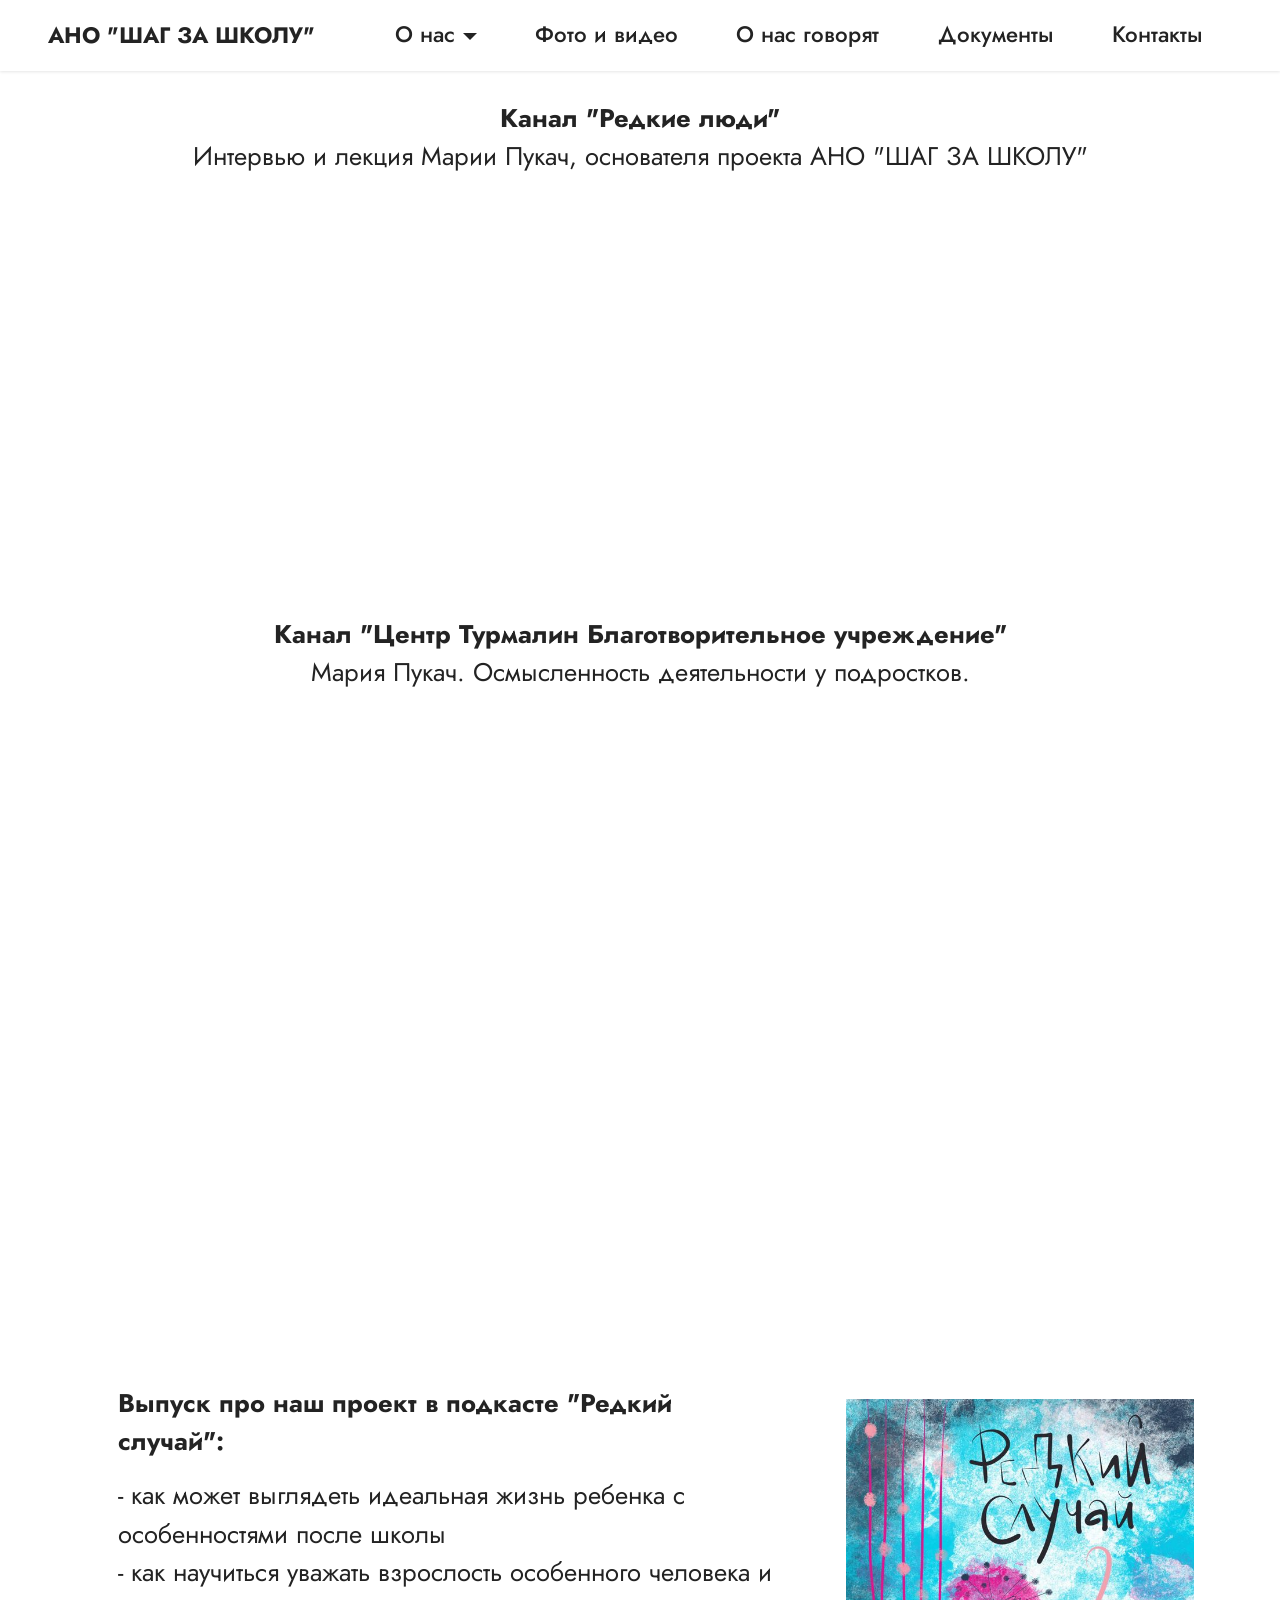
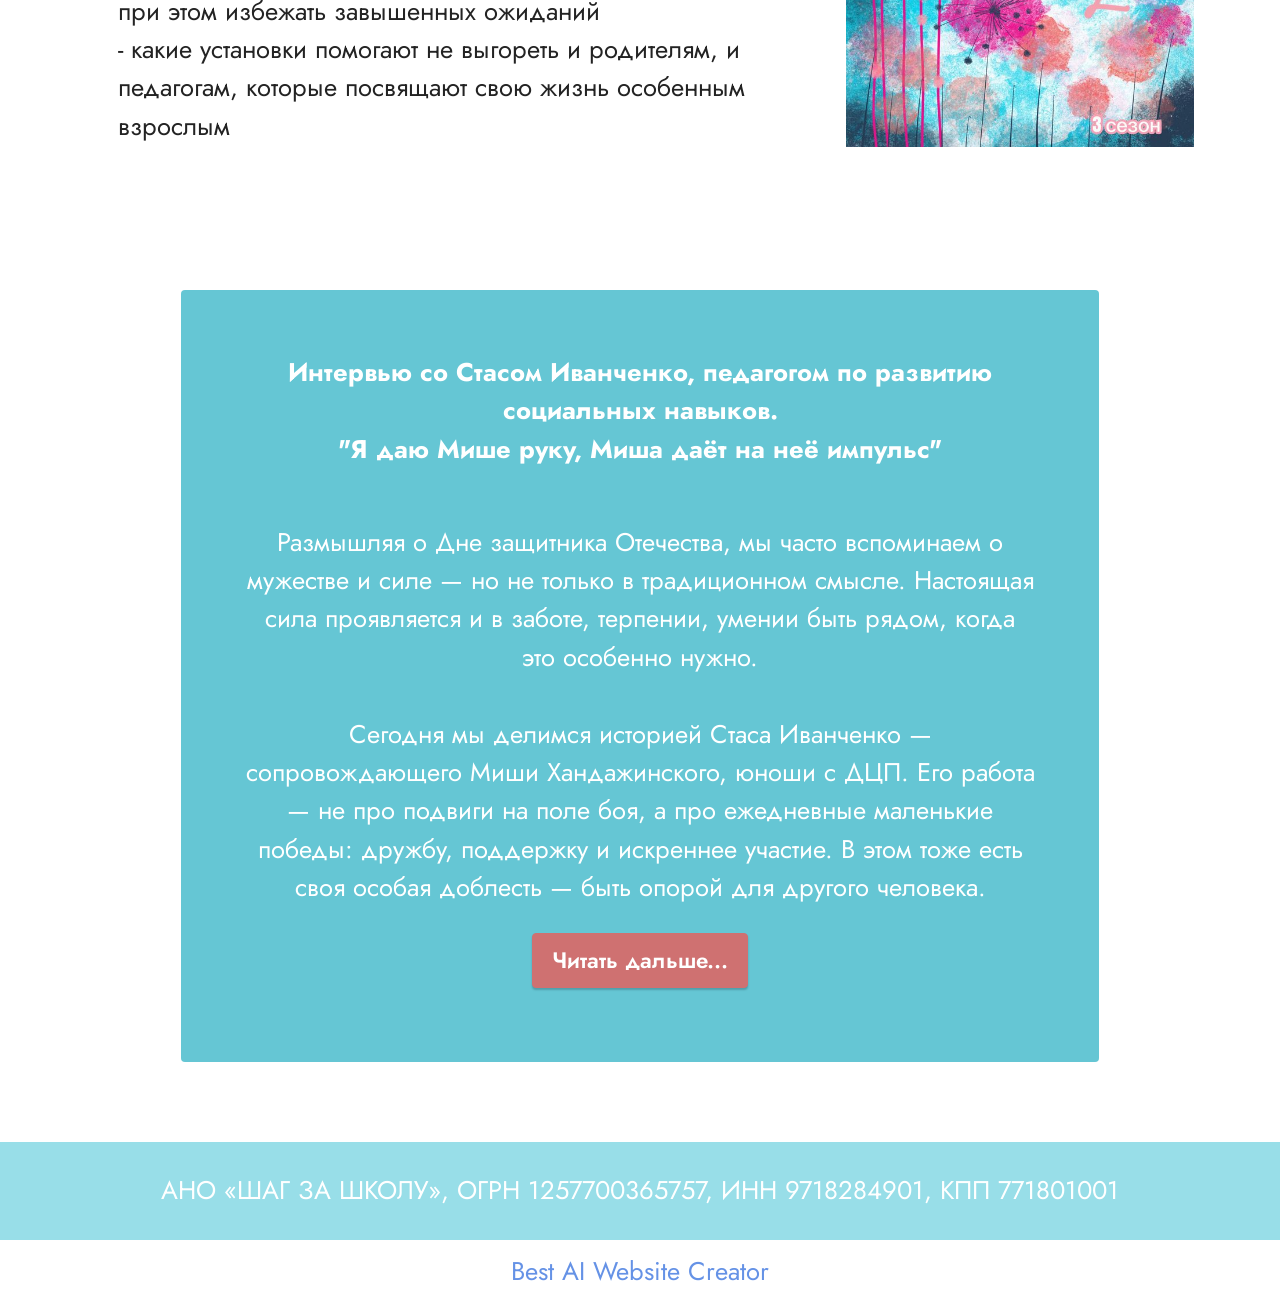
==== commit 9e31fe8e: "Add files via upload mixplat prefinal" ====
--- a/about.html
+++ b/about.html
@@ -21,7 +21,7 @@
   <link rel="stylesheet" href="assets/theme/css/style.css">
   <link rel="preload" href="https://fonts.googleapis.com/css?family=Jost:100,200,300,400,500,600,700,800,900,100i,200i,300i,400i,500i,600i,700i,800i,900i&display=swap" as="style" onload="this.onload=null;this.rel='stylesheet'">
   <noscript><link rel="stylesheet" href="https://fonts.googleapis.com/css?family=Jost:100,200,300,400,500,600,700,800,900,100i,200i,300i,400i,500i,600i,700i,800i,900i&display=swap"></noscript>
-  <link rel="preload" as="style" href="assets/mobirise/css/mbr-additional.css?v=3GakgR"><link rel="stylesheet" href="assets/mobirise/css/mbr-additional.css?v=3GakgR" type="text/css">
+  <link rel="preload" as="style" href="assets/mobirise/css/mbr-additional.css?v=ZmlysV"><link rel="stylesheet" href="assets/mobirise/css/mbr-additional.css?v=ZmlysV" type="text/css">
 
   
   
@@ -34,12 +34,8 @@
     <nav class="navbar navbar-dropdown navbar-fixed-top navbar-expand-lg">
         <div class="container-fluid">
             <div class="navbar-brand">
-                <span class="navbar-logo">
-                    <a href="https://pay.best2pay.net/w/m?SovA8iAoib" target="_blank">
-                        <img src="assets/images/bff6f282237eb559ade173b81e95a046.gif" alt="Кнопка помощи" style="height: 3rem;">
-                    </a>
-                </span>
-                <span class="navbar-caption-wrap"><a class="navbar-caption text-black display-7" href="https://pay.best2pay.net/w/m?SovA8iAoib" target="_blank">КНОПКА ПОМОЩИ</a></span>
+                
+                <span class="navbar-caption-wrap"><a class="navbar-caption text-black display-4">АНО "ШАГ ЗА ШКОЛУ"</a></span>
             </div>
             <button class="navbar-toggler" type="button" data-toggle="collapse" data-bs-toggle="collapse" data-target="#navbarSupportedContent" data-bs-target="#navbarSupportedContent" aria-controls="navbarNavAltMarkup" aria-expanded="false" aria-label="Toggle navigation">
                 <div class="hamburger">
@@ -159,7 +155,7 @@
             </div>
         </div>
     </div>
-</section><section class="display-7" style="padding: 0;align-items: center;justify-content: center;flex-wrap: wrap;    align-content: center;display: flex;position: relative;height: 4rem;"><a href="https://mobiri.se/2256552" style="flex: 1 1;height: 4rem;position: absolute;width: 100%;z-index: 1;"><img alt="" style="height: 4rem;" src="[data-uri]"></a><p style="margin: 0;text-align: center;" class="display-7">&#8204;</p><a style="z-index:1" href="https://mobirise.com/html-builder.html">HTML Generator</a></section><script src="assets/bootstrap/js/bootstrap.bundle.min.js"></script>  <script src="assets/smoothscroll/smooth-scroll.js"></script>  <script src="assets/ytplayer/index.js"></script>  <script src="assets/dropdown/js/navbar-dropdown.js"></script>  <script src="assets/playervimeo/vimeo_player.js"></script>  <script src="assets/theme/js/script.js"></script>  
+</section><section class="display-7" style="padding: 0;align-items: center;justify-content: center;flex-wrap: wrap;    align-content: center;display: flex;position: relative;height: 4rem;"><a href="https://mobiri.se/2256552" style="flex: 1 1;height: 4rem;position: absolute;width: 100%;z-index: 1;"><img alt="" style="height: 4rem;" src="[data-uri]"></a><p style="margin: 0;text-align: center;" class="display-7">&#8204;</p><a style="z-index:1" href="https://mobirise.com/builder/ai-website-creator.html">Best AI Website Creator</a></section><script src="assets/bootstrap/js/bootstrap.bundle.min.js"></script>  <script src="assets/smoothscroll/smooth-scroll.js"></script>  <script src="assets/ytplayer/index.js"></script>  <script src="assets/dropdown/js/navbar-dropdown.js"></script>  <script src="assets/playervimeo/vimeo_player.js"></script>  <script src="assets/theme/js/script.js"></script>  
   
   
  <div id="scrollToTop" class="scrollToTop mbr-arrow-up"><a style="text-align: center;"><i class="mbr-arrow-up-icon mbr-arrow-up-icon-cm cm-icon cm-icon-smallarrow-up"></i></a></div>
--- a/assets/mobirise/css/mbr-additional.css
+++ b/assets/mobirise/css/mbr-additional.css
@@ -816,11 +816,6 @@
 .cid-vjAZBLHHAD .navbar.collapsed.opened .dropdown-menu {
   top: 0;
 }
-@media (min-width: 992px) {
-  .cid-vjAZBLHHAD .navbar.collapsed.opened:not(.navbar-short) .navbar-collapse {
-    max-height: calc(98.5vh - 3rem);
-  }
-}
 .cid-vjAZBLHHAD .navbar.collapsed .dropdown-menu .dropdown-submenu {
   left: 0 !important;
 }
@@ -1477,7 +1472,7 @@
   }
 }
 .cid-vcqRlA6szz .mbr-iconfont {
-  font-size: 2rem;
+  font-size: 1rem;
   padding-right: 1.5rem;
   color: #6592e6;
 }
@@ -1627,11 +1622,6 @@
 .cid-vjAZBLHHAD .navbar.collapsed.opened .dropdown-menu {
   top: 0;
 }
-@media (min-width: 992px) {
-  .cid-vjAZBLHHAD .navbar.collapsed.opened:not(.navbar-short) .navbar-collapse {
-    max-height: calc(98.5vh - 3rem);
-  }
-}
 .cid-vjAZBLHHAD .navbar.collapsed .dropdown-menu .dropdown-submenu {
   left: 0 !important;
 }
@@ -2034,11 +2024,6 @@
 .cid-vqi4Eg8xVm .navbar.collapsed.opened .dropdown-menu {
   top: 0;
 }
-@media (min-width: 992px) {
-  .cid-vqi4Eg8xVm .navbar.collapsed.opened:not(.navbar-short) .navbar-collapse {
-    max-height: calc(98.5vh - 3rem);
-  }
-}
 .cid-vqi4Eg8xVm .navbar.collapsed .dropdown-menu .dropdown-submenu {
   left: 0 !important;
 }
@@ -2609,11 +2594,6 @@
 .cid-vqi4bCzjSU .navbar.collapsed.opened .dropdown-menu {
   top: 0;
 }
-@media (min-width: 992px) {
-  .cid-vqi4bCzjSU .navbar.collapsed.opened:not(.navbar-short) .navbar-collapse {
-    max-height: calc(98.5vh - 3rem);
-  }
-}
 .cid-vqi4bCzjSU .navbar.collapsed .dropdown-menu .dropdown-submenu {
   left: 0 !important;
 }
--- a/assets/mobirise/css/mbr-additional.css
+++ b/assets/mobirise/css/mbr-additional.css
@@ -816,11 +816,6 @@
 .cid-vjAZBLHHAD .navbar.collapsed.opened .dropdown-menu {
   top: 0;
 }
-@media (min-width: 992px) {
-  .cid-vjAZBLHHAD .navbar.collapsed.opened:not(.navbar-short) .navbar-collapse {
-    max-height: calc(98.5vh - 3rem);
-  }
-}
 .cid-vjAZBLHHAD .navbar.collapsed .dropdown-menu .dropdown-submenu {
   left: 0 !important;
 }
@@ -1477,7 +1472,7 @@
   }
 }
 .cid-vcqRlA6szz .mbr-iconfont {
-  font-size: 2rem;
+  font-size: 1rem;
   padding-right: 1.5rem;
   color: #6592e6;
 }
@@ -1627,11 +1622,6 @@
 .cid-vjAZBLHHAD .navbar.collapsed.opened .dropdown-menu {
   top: 0;
 }
-@media (min-width: 992px) {
-  .cid-vjAZBLHHAD .navbar.collapsed.opened:not(.navbar-short) .navbar-collapse {
-    max-height: calc(98.5vh - 3rem);
-  }
-}
 .cid-vjAZBLHHAD .navbar.collapsed .dropdown-menu .dropdown-submenu {
   left: 0 !important;
 }
@@ -2034,11 +2024,6 @@
 .cid-vqi4Eg8xVm .navbar.collapsed.opened .dropdown-menu {
   top: 0;
 }
-@media (min-width: 992px) {
-  .cid-vqi4Eg8xVm .navbar.collapsed.opened:not(.navbar-short) .navbar-collapse {
-    max-height: calc(98.5vh - 3rem);
-  }
-}
 .cid-vqi4Eg8xVm .navbar.collapsed .dropdown-menu .dropdown-submenu {
   left: 0 !important;
 }
@@ -2609,11 +2594,6 @@
 .cid-vqi4bCzjSU .navbar.collapsed.opened .dropdown-menu {
   top: 0;
 }
-@media (min-width: 992px) {
-  .cid-vqi4bCzjSU .navbar.collapsed.opened:not(.navbar-short) .navbar-collapse {
-    max-height: calc(98.5vh - 3rem);
-  }
-}
 .cid-vqi4bCzjSU .navbar.collapsed .dropdown-menu .dropdown-submenu {
   left: 0 !important;
 }
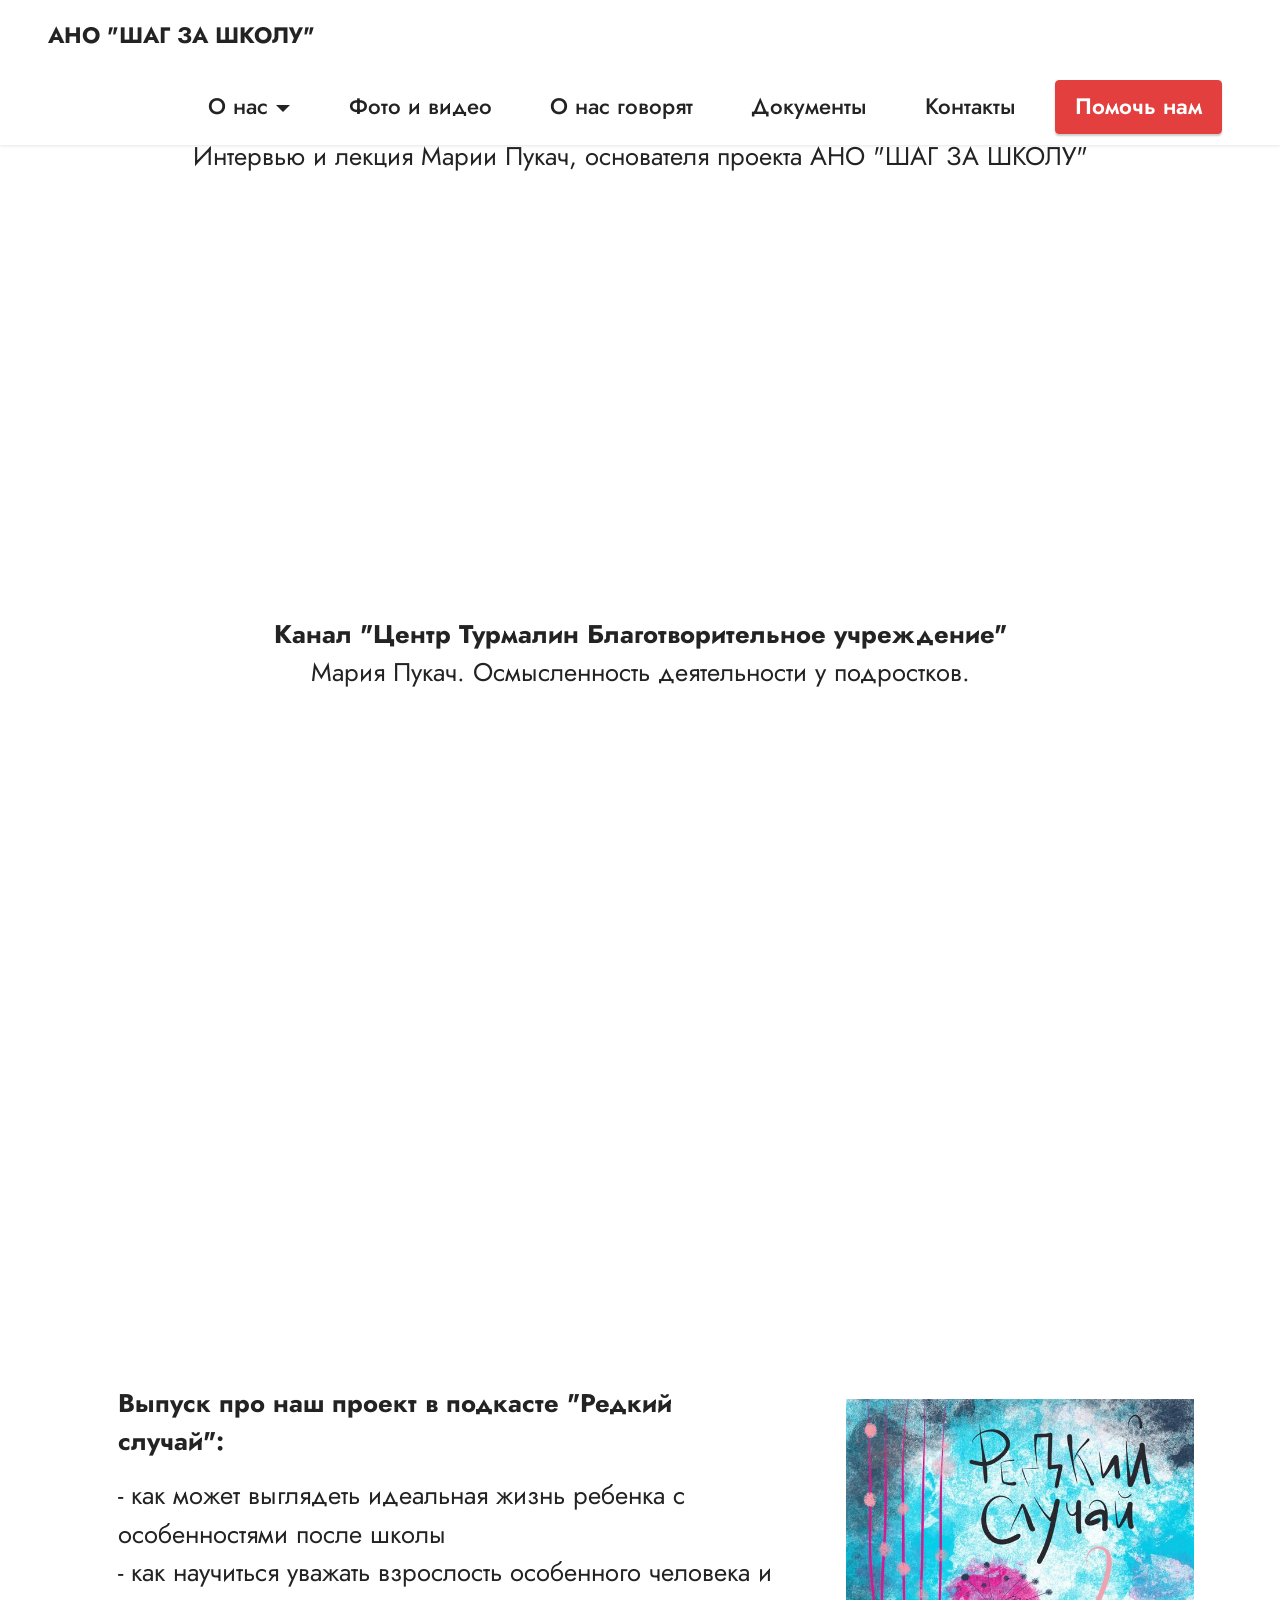
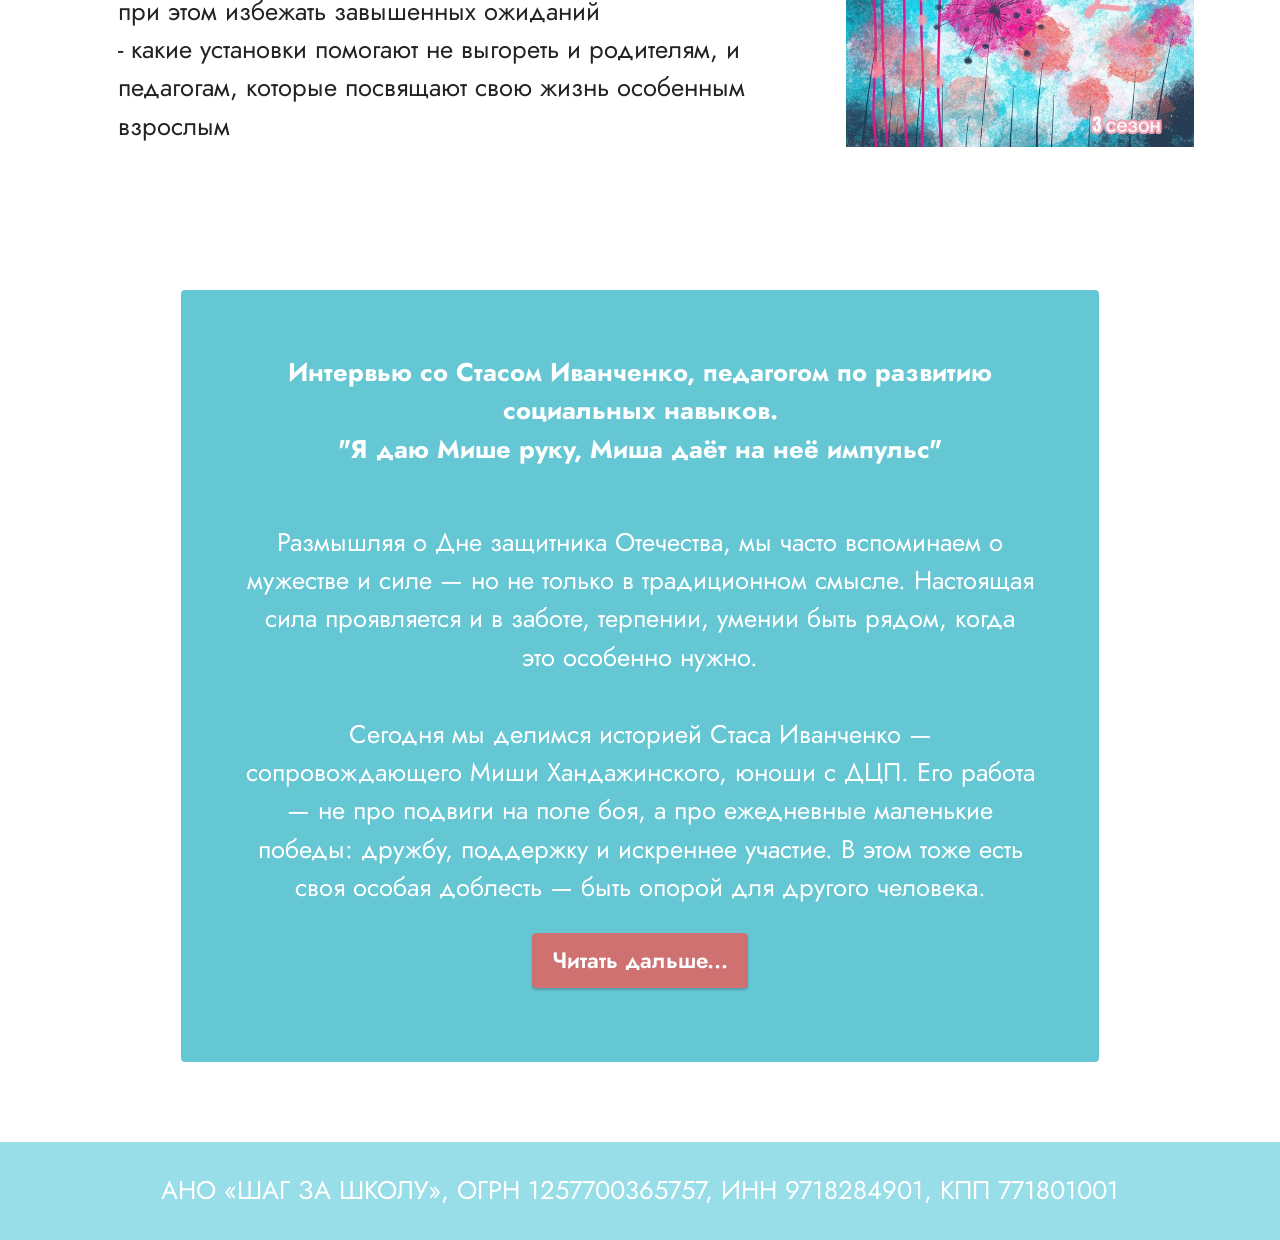
==== commit c9cbe7f5: "Add files via upload" ====
--- a/about.html
+++ b/about.html
@@ -1,10 +1,10 @@
 <!DOCTYPE html>
 <html  >
 <head>
-  <!-- Site made with Mobirise Website Builder v6.1.12, https://mobirise.com -->
+  
   <meta charset="UTF-8">
   <meta http-equiv="X-UA-Compatible" content="IE=edge">
-  <meta name="generator" content="Mobirise v6.1.12, mobirise.com">
+  
   <meta name="twitter:card" content="summary_large_image"/>
   <meta name="twitter:image:src" content="assets/images/about-meta.webp">
   <meta property="og:image" content="assets/images/about-meta.webp">
@@ -21,7 +21,7 @@
   <link rel="stylesheet" href="assets/theme/css/style.css">
   <link rel="preload" href="https://fonts.googleapis.com/css?family=Jost:100,200,300,400,500,600,700,800,900,100i,200i,300i,400i,500i,600i,700i,800i,900i&display=swap" as="style" onload="this.onload=null;this.rel='stylesheet'">
   <noscript><link rel="stylesheet" href="https://fonts.googleapis.com/css?family=Jost:100,200,300,400,500,600,700,800,900,100i,200i,300i,400i,500i,600i,700i,800i,900i&display=swap"></noscript>
-  <link rel="preload" as="style" href="assets/mobirise/css/mbr-additional.css?v=ZmlysV"><link rel="stylesheet" href="assets/mobirise/css/mbr-additional.css?v=ZmlysV" type="text/css">
+  <link rel="preload" as="style" href="assets/mobirise/css/mbr-additional.css?v=WTVFOG"><link rel="stylesheet" href="assets/mobirise/css/mbr-additional.css?v=WTVFOG" type="text/css">
 
   
   
@@ -35,7 +35,7 @@
         <div class="container-fluid">
             <div class="navbar-brand">
                 
-                <span class="navbar-caption-wrap"><a class="navbar-caption text-black display-4">АНО "ШАГ ЗА ШКОЛУ"</a></span>
+                <span class="navbar-caption-wrap"><a class="navbar-caption text-black text-primary display-4" href="index.html">АНО "ШАГ ЗА ШКОЛУ"</a></span>
             </div>
             <button class="navbar-toggler" type="button" data-toggle="collapse" data-bs-toggle="collapse" data-target="#navbarSupportedContent" data-bs-target="#navbarSupportedContent" aria-controls="navbarNavAltMarkup" aria-expanded="false" aria-label="Toggle navigation">
                 <div class="hamburger">
@@ -46,10 +46,10 @@
                 </div>
             </button>
             <div class="collapse navbar-collapse" id="navbarSupportedContent">
-                <ul class="navbar-nav nav-dropdown nav-right" data-app-modern-menu="true"><li class="nav-item dropdown"><a class="nav-link link text-black text-primary dropdown-toggle display-4" href="index.html#content15-5" data-toggle="dropdown-submenu" data-bs-toggle="dropdown" data-bs-auto-close="outside" aria-expanded="false">О нас</a><div class="dropdown-menu" aria-labelledby="dropdown-558"><a class="text-black text-primary dropdown-item display-4" href="index.html#content15-5">Наша миссия</a><a class="text-black text-primary dropdown-item display-4" href="index.html#header12-m">Цель</a><a class="text-black text-primary dropdown-item display-4" href="index.html#content14-d">Что мы делаем</a><a class="text-black text-primary dropdown-item display-4" href="index.html#people5-14">Кто мы</a><a class="text-black text-primary dropdown-item display-4" href="index.html#people5-1u">Наши волонтёры</a></div></li><li class="nav-item"><a class="nav-link link text-black text-primary display-4" href="photo-video.html">Фото и видео</a></li><li class="nav-item"><a class="nav-link link text-black text-primary display-4" href="about.html">О нас говорят</a></li><li class="nav-item"><a class="nav-link link text-black text-primary display-4" href="documents.html">Документы</a></li><li class="nav-item"><a class="nav-link link text-black text-primary display-4" href="index.html#contacts2-g">Контакты</a>
+                <ul class="navbar-nav nav-dropdown" data-app-modern-menu="true"><li class="nav-item dropdown"><a class="nav-link link text-black text-primary dropdown-toggle display-4" href="index.html#content15-5" data-toggle="dropdown-submenu" data-bs-toggle="dropdown" data-bs-auto-close="outside" aria-expanded="false">О нас</a><div class="dropdown-menu" aria-labelledby="dropdown-558"><a class="text-black text-primary dropdown-item display-4" href="index.html#content15-5">Наша миссия</a><a class="text-black text-primary dropdown-item display-4" href="index.html#header12-m">Цель</a><a class="text-black text-primary dropdown-item display-4" href="index.html#content14-d">Что мы делаем</a><a class="text-black text-primary dropdown-item display-4" href="index.html#people5-14">Кто мы</a><a class="text-black text-primary dropdown-item display-4" href="index.html#people5-1u">Наши волонтёры</a></div></li><li class="nav-item"><a class="nav-link link text-black text-primary display-4" href="photo-video.html">Фото и видео</a></li><li class="nav-item"><a class="nav-link link text-black text-primary display-4" href="about.html">О нас говорят</a></li><li class="nav-item"><a class="nav-link link text-black text-primary display-4" href="documents.html">Документы</a></li><li class="nav-item"><a class="nav-link link text-black text-primary display-4" href="index.html#contacts2-g">Контакты</a>
                     </li></ul>
                 
-                
+                <div class="navbar-buttons mbr-section-btn"><a class="btn btn-success display-4" href="donation.html">Помочь нам</a></div>
             </div>
         </div>
     </nav>
@@ -105,7 +105,7 @@
         <div class="row align-items-center">
             <div class="col-12 col-lg-4">
                 <div class="image-wrapper">
-                    <img src="assets/images/redkiy-sluchay.jpeg" alt="Mobirise Website Builder">
+                    <a href="https://redkii.mave.digital/ep-30" target="_blank"><img src="assets/images/redkiy-sluchay.jpeg" alt=""></a>
                     
                 </div>
             </div>
@@ -140,7 +140,7 @@
     </div>
 </section>
 
-<section data-bs-version="5.1" class="footer7 cid-vcwRZXYsOg" once="footers" id="footer7-17">
+<section data-bs-version="5.1" class="footer7 cid-vuaBZmMejZ" once="footers" id="footer7-17">
 
     
 
@@ -155,7 +155,7 @@
             </div>
         </div>
     </div>
-</section><section class="display-7" style="padding: 0;align-items: center;justify-content: center;flex-wrap: wrap;    align-content: center;display: flex;position: relative;height: 4rem;"><a href="https://mobiri.se/2256552" style="flex: 1 1;height: 4rem;position: absolute;width: 100%;z-index: 1;"><img alt="" style="height: 4rem;" src="[data-uri]"></a><p style="margin: 0;text-align: center;" class="display-7">&#8204;</p><a style="z-index:1" href="https://mobirise.com/builder/ai-website-creator.html">Best AI Website Creator</a></section><script src="assets/bootstrap/js/bootstrap.bundle.min.js"></script>  <script src="assets/smoothscroll/smooth-scroll.js"></script>  <script src="assets/ytplayer/index.js"></script>  <script src="assets/dropdown/js/navbar-dropdown.js"></script>  <script src="assets/playervimeo/vimeo_player.js"></script>  <script src="assets/theme/js/script.js"></script>  
+</section><section><a href="https://mobiri.se"></a><a href="https://mobiri.se"></a></section><script src="assets/bootstrap/js/bootstrap.bundle.min.js"></script>  <script src="assets/smoothscroll/smooth-scroll.js"></script>  <script src="assets/ytplayer/index.js"></script>  <script src="assets/dropdown/js/navbar-dropdown.js"></script>  <script src="assets/playervimeo/vimeo_player.js"></script>  <script src="assets/theme/js/script.js"></script>  
   
   
  <div id="scrollToTop" class="scrollToTop mbr-arrow-up"><a style="text-align: center;"><i class="mbr-arrow-up-icon mbr-arrow-up-icon-cm cm-icon cm-icon-smallarrow-up"></i></a></div>
--- a/assets/mobirise/css/mbr-additional.css
+++ b/assets/mobirise/css/mbr-additional.css
@@ -1061,7 +1061,7 @@
   .cid-vcwFB7RwH7 .image-wrap img {
     display: block;
     margin: auto;
-    width: 50%;
+    width: 60%;
   }
 }
 .cid-vcwFB7RwH7 .mbr-section-title {
@@ -1434,6 +1434,26 @@
   -khtml-user-select: none;
   -webkit-tap-highlight-color: transparent;
 }
+.cid-vuaIFN8Hgv {
+  padding-top: 6rem;
+  padding-bottom: 6rem;
+  background-color: #cf7171;
+}
+.cid-vuaIFN8Hgv .mbr-fallback-image.disabled {
+  display: none;
+}
+.cid-vuaIFN8Hgv .mbr-fallback-image {
+  display: block;
+  background-size: cover;
+  background-position: center center;
+  width: 100%;
+  height: 100%;
+  position: absolute;
+  top: 0;
+}
+.cid-vuaIFN8Hgv .mbr-section-title {
+  color: #ffffff;
+}
 .cid-vcqRlA6szz {
   padding-top: 10rem;
   padding-bottom: 10rem;
@@ -1479,7 +1499,7 @@
 .cid-vcqRlA6szz .card-title {
   color: #000000;
 }
-.cid-vcwRZXYsOg {
+.cid-vuaBZmMejZ {
   padding-top: 30px;
   padding-bottom: 30px;
   background-color: #98dee8;
@@ -1881,7 +1901,7 @@
 .cid-vjAYh2cSeQ .list {
   text-align: left;
 }
-.cid-vcwRZXYsOg {
+.cid-vuaBZmMejZ {
   padding-top: 30px;
   padding-bottom: 30px;
   background-color: #98dee8;
@@ -2446,12 +2466,16 @@
 .cid-vsyEq8iQ4Q .mbr-description {
   text-align: center;
 }
+.cid-vsyEq8iQ4Q .text-wrapper {
+  padding: 1rem;
+}
 @media (min-width: 992px) {
   .cid-vsyEq8iQ4Q .text-wrapper {
     padding: 2rem;
-  }
-}
-.cid-vcwRZXYsOg {
+    padding-right: 4rem;
+  }
+}
+.cid-vuaBZmMejZ {
   padding-top: 30px;
   padding-bottom: 30px;
   background-color: #98dee8;
@@ -2945,9 +2969,413 @@
 .cid-vqi9bsjuRD .card-box {
   text-align: center;
 }
-.cid-vcwRZXYsOg {
+.cid-vuaBZmMejZ {
   padding-top: 30px;
   padding-bottom: 30px;
   background-color: #98dee8;
   overflow: hidden;
 }
+.cid-vuaBZlmht3 {
+  z-index: 1000;
+  width: 100%;
+  position: relative;
+  min-height: 60px;
+}
+.cid-vuaBZlmht3 nav.navbar {
+  position: fixed;
+}
+.cid-vuaBZlmht3 .dropdown-item:before {
+  font-family: Moririse2 !important;
+  content: "\e966";
+  display: inline-block;
+  width: 0;
+  position: absolute;
+  left: 1rem;
+  top: 0.5rem;
+  margin-right: 0.5rem;
+  line-height: 1;
+  font-size: inherit;
+  vertical-align: middle;
+  text-align: center;
+  overflow: hidden;
+  transform: scale(0, 1);
+  transition: all 0.25s ease-in-out;
+}
+.cid-vuaBZlmht3 .dropdown-menu {
+  padding: 0;
+  border-radius: 4px;
+  box-shadow: 0 1px 3px 0 rgba(0, 0, 0, 0.1);
+}
+.cid-vuaBZlmht3 .dropdown-item {
+  border-bottom: 1px solid #e6e6e6;
+}
+.cid-vuaBZlmht3 .dropdown-item:hover,
+.cid-vuaBZlmht3 .dropdown-item:focus {
+  background: #6592e6 !important;
+  color: white !important;
+}
+.cid-vuaBZlmht3 .dropdown-item:hover span {
+  color: white;
+}
+.cid-vuaBZlmht3 .dropdown-item:first-child {
+  border-top-left-radius: 4px;
+  border-top-right-radius: 4px;
+}
+.cid-vuaBZlmht3 .dropdown-item:last-child {
+  border-bottom: none;
+  border-bottom-left-radius: 4px;
+  border-bottom-right-radius: 4px;
+}
+.cid-vuaBZlmht3 .nav-dropdown .link {
+  padding: 0 0.3em !important;
+  margin: 0.667em 1em !important;
+}
+.cid-vuaBZlmht3 .nav-dropdown .link.dropdown-toggle::after {
+  margin-left: 0.5rem;
+  margin-top: 0.2rem;
+}
+.cid-vuaBZlmht3 .nav-link {
+  position: relative;
+}
+.cid-vuaBZlmht3 .container {
+  display: flex;
+  margin: auto;
+}
+@media (min-width: 992px) {
+  .cid-vuaBZlmht3 .container {
+    flex-wrap: nowrap;
+  }
+}
+.cid-vuaBZlmht3 .iconfont-wrapper {
+  color: #000000 !important;
+  font-size: 1.5rem;
+  padding-right: 0.5rem;
+}
+.cid-vuaBZlmht3 .dropdown-menu,
+.cid-vuaBZlmht3 .navbar.opened {
+  background: #ffffff !important;
+}
+.cid-vuaBZlmht3 .nav-item:focus,
+.cid-vuaBZlmht3 .nav-link:focus {
+  outline: none;
+}
+.cid-vuaBZlmht3 .dropdown .dropdown-menu .dropdown-item {
+  width: auto;
+  transition: all 0.25s ease-in-out;
+}
+.cid-vuaBZlmht3 .dropdown .dropdown-menu .dropdown-item::after {
+  right: 0.5rem;
+}
+.cid-vuaBZlmht3 .dropdown .dropdown-menu .dropdown-item .mbr-iconfont {
+  margin-right: 0.5rem;
+  vertical-align: sub;
+}
+.cid-vuaBZlmht3 .dropdown .dropdown-menu .dropdown-item .mbr-iconfont:before {
+  display: inline-block;
+  transform: scale(1, 1);
+  transition: all 0.25s ease-in-out;
+}
+.cid-vuaBZlmht3 .collapsed .dropdown-menu .dropdown-item:before {
+  display: none;
+}
+.cid-vuaBZlmht3 .collapsed .dropdown .dropdown-menu .dropdown-item {
+  padding: 0.235em 1.5em 0.235em 1.5em !important;
+  transition: none;
+  margin: 0 !important;
+}
+.cid-vuaBZlmht3 .navbar {
+  min-height: 70px;
+  transition: all 0.3s;
+  border-bottom: 1px solid transparent;
+  box-shadow: 0 1px 3px 0 rgba(0, 0, 0, 0.1);
+  background: #ffffff;
+}
+.cid-vuaBZlmht3 .navbar.opened {
+  transition: all 0.3s;
+}
+.cid-vuaBZlmht3 .navbar .dropdown-item {
+  padding: 0.5rem 1.8rem;
+}
+.cid-vuaBZlmht3 .navbar .navbar-logo img {
+  width: auto;
+}
+.cid-vuaBZlmht3 .navbar .navbar-collapse {
+  justify-content: flex-end;
+  z-index: 1;
+}
+.cid-vuaBZlmht3 .navbar.collapsed {
+  justify-content: center;
+}
+.cid-vuaBZlmht3 .navbar.collapsed .nav-item .nav-link::before {
+  display: none;
+}
+.cid-vuaBZlmht3 .navbar.collapsed.opened .dropdown-menu {
+  top: 0;
+}
+.cid-vuaBZlmht3 .navbar.collapsed .dropdown-menu .dropdown-submenu {
+  left: 0 !important;
+}
+.cid-vuaBZlmht3 .navbar.collapsed .dropdown-menu .dropdown-item:after {
+  right: auto;
+}
+.cid-vuaBZlmht3 .navbar.collapsed .dropdown-menu .dropdown-toggle[data-toggle="dropdown-submenu"]:after {
+  margin-left: 0.5rem;
+  margin-top: 0.2rem;
+  border-top: 0.35em solid;
+  border-right: 0.35em solid transparent;
+  border-left: 0.35em solid transparent;
+  border-bottom: 0;
+  top: 41%;
+}
+.cid-vuaBZlmht3 .navbar.collapsed ul.navbar-nav li {
+  margin: auto;
+}
+.cid-vuaBZlmht3 .navbar.collapsed .dropdown-menu .dropdown-item {
+  padding: 0.25rem 1.5rem;
+  text-align: center;
+}
+.cid-vuaBZlmht3 .navbar.collapsed .icons-menu {
+  padding-left: 0;
+  padding-right: 0;
+  padding-top: 0.5rem;
+  padding-bottom: 0.5rem;
+}
+@media (max-width: 991px) {
+  .cid-vuaBZlmht3 .navbar .nav-item .nav-link::before {
+    display: none;
+  }
+  .cid-vuaBZlmht3 .navbar.opened .dropdown-menu {
+    top: 0;
+  }
+  .cid-vuaBZlmht3 .navbar .dropdown-menu .dropdown-submenu {
+    left: 0 !important;
+  }
+  .cid-vuaBZlmht3 .navbar .dropdown-menu .dropdown-item:after {
+    right: auto;
+  }
+  .cid-vuaBZlmht3 .navbar .dropdown-menu .dropdown-toggle[data-toggle="dropdown-submenu"]:after {
+    margin-left: 0.5rem;
+    margin-top: 0.2rem;
+    border-top: 0.35em solid;
+    border-right: 0.35em solid transparent;
+    border-left: 0.35em solid transparent;
+    border-bottom: 0;
+    top: 40%;
+  }
+  .cid-vuaBZlmht3 .navbar .navbar-logo img {
+    height: 3rem !important;
+  }
+  .cid-vuaBZlmht3 .navbar ul.navbar-nav li {
+    margin: auto;
+  }
+  .cid-vuaBZlmht3 .navbar .dropdown-menu .dropdown-item {
+    padding: 0.25rem 1.5rem !important;
+    text-align: center;
+  }
+  .cid-vuaBZlmht3 .navbar .navbar-brand {
+    flex-shrink: initial;
+    flex-basis: auto;
+    word-break: break-word;
+    padding-right: 2rem;
+  }
+  .cid-vuaBZlmht3 .navbar .navbar-toggler {
+    flex-basis: auto;
+  }
+  .cid-vuaBZlmht3 .navbar .icons-menu {
+    padding-left: 0;
+    padding-top: 0.5rem;
+    padding-bottom: 0.5rem;
+  }
+}
+@media (max-width: 991px) and (max-width: 767px) {
+  .cid-vuaBZlmht3 .navbar .navbar-brand {
+    width: calc(100% - 31px);
+  }
+}
+.cid-vuaBZlmht3 .navbar.navbar-short {
+  min-height: 60px;
+}
+.cid-vuaBZlmht3 .navbar.navbar-short .navbar-logo img {
+  height: 2.5rem !important;
+}
+.cid-vuaBZlmht3 .navbar.navbar-short .navbar-brand {
+  min-height: 60px;
+  padding: 0;
+}
+.cid-vuaBZlmht3 .navbar-brand {
+  min-height: 70px;
+  flex-shrink: 0;
+  align-items: center;
+  margin-right: 0;
+  padding: 10px 0;
+  transition: all 0.3s;
+  word-break: break-word;
+  z-index: 1;
+}
+.cid-vuaBZlmht3 .navbar-brand .navbar-caption {
+  line-height: inherit !important;
+}
+.cid-vuaBZlmht3 .navbar-brand .navbar-logo a {
+  outline: none;
+}
+.cid-vuaBZlmht3 .dropdown-item.active,
+.cid-vuaBZlmht3 .dropdown-item:active {
+  background-color: transparent;
+}
+.cid-vuaBZlmht3 .navbar-expand-lg .navbar-nav .nav-link {
+  padding: 0;
+}
+.cid-vuaBZlmht3 .nav-dropdown .link.dropdown-toggle {
+  margin-right: 1.667em;
+}
+.cid-vuaBZlmht3 .nav-dropdown .link.dropdown-toggle[aria-expanded="true"] {
+  margin-right: 0;
+  padding: 0.667em 1.667em;
+}
+.cid-vuaBZlmht3 .navbar.navbar-expand-lg .dropdown .dropdown-menu {
+  background: #ffffff;
+}
+.cid-vuaBZlmht3 .navbar.navbar-expand-lg .dropdown .dropdown-menu .dropdown-submenu {
+  margin: 0;
+  left: 100%;
+}
+.cid-vuaBZlmht3 .navbar .dropdown.open > .dropdown-menu {
+  display: block;
+}
+.cid-vuaBZlmht3 ul.navbar-nav {
+  flex-wrap: wrap;
+}
+.cid-vuaBZlmht3 .navbar-buttons {
+  text-align: center;
+  min-width: 170px;
+}
+.cid-vuaBZlmht3 button.navbar-toggler {
+  outline: none;
+  width: 31px;
+  height: 20px;
+  cursor: pointer;
+  transition: all 0.2s;
+  position: relative;
+  align-self: center;
+}
+.cid-vuaBZlmht3 button.navbar-toggler .hamburger span {
+  position: absolute;
+  right: 0;
+  width: 30px;
+  height: 2px;
+  border-right: 5px;
+  background-color: #000000;
+}
+.cid-vuaBZlmht3 button.navbar-toggler .hamburger span:nth-child(1) {
+  top: 0;
+  transition: all 0.2s;
+}
+.cid-vuaBZlmht3 button.navbar-toggler .hamburger span:nth-child(2) {
+  top: 8px;
+  transition: all 0.15s;
+}
+.cid-vuaBZlmht3 button.navbar-toggler .hamburger span:nth-child(3) {
+  top: 8px;
+  transition: all 0.15s;
+}
+.cid-vuaBZlmht3 button.navbar-toggler .hamburger span:nth-child(4) {
+  top: 16px;
+  transition: all 0.2s;
+}
+.cid-vuaBZlmht3 nav.opened .hamburger span:nth-child(1) {
+  top: 8px;
+  width: 0;
+  opacity: 0;
+  right: 50%;
+  transition: all 0.2s;
+}
+.cid-vuaBZlmht3 nav.opened .hamburger span:nth-child(2) {
+  transform: rotate(45deg);
+  transition: all 0.25s;
+}
+.cid-vuaBZlmht3 nav.opened .hamburger span:nth-child(3) {
+  transform: rotate(-45deg);
+  transition: all 0.25s;
+}
+.cid-vuaBZlmht3 nav.opened .hamburger span:nth-child(4) {
+  top: 8px;
+  width: 0;
+  opacity: 0;
+  right: 50%;
+  transition: all 0.2s;
+}
+.cid-vuaBZlmht3 .navbar-dropdown {
+  padding: 0 1rem;
+  position: fixed;
+}
+.cid-vuaBZlmht3 a.nav-link {
+  display: flex;
+  align-items: center;
+  justify-content: center;
+}
+.cid-vuaBZlmht3 .icons-menu {
+  flex-wrap: nowrap;
+  display: flex;
+  justify-content: center;
+  padding-left: 1rem;
+  padding-right: 1rem;
+  padding-top: 0.3rem;
+  text-align: center;
+}
+@media screen and (-ms-high-contrast: active), (-ms-high-contrast: none) {
+  .cid-vuaBZlmht3 .navbar {
+    height: 70px;
+  }
+  .cid-vuaBZlmht3 .navbar.opened {
+    height: auto;
+  }
+  .cid-vuaBZlmht3 .nav-item .nav-link:hover::before {
+    width: 175%;
+    max-width: calc(100% + 2rem);
+    left: -1rem;
+  }
+}
+.cid-vuaFVG11Bc {
+  padding-top: 5rem;
+  padding-bottom: 5rem;
+  background-color: #ffffff;
+}
+.cid-vuaFVG11Bc .mbr-fallback-image.disabled {
+  display: none;
+}
+.cid-vuaFVG11Bc .mbr-fallback-image {
+  display: block;
+  background-size: cover;
+  background-position: center center;
+  width: 100%;
+  height: 100%;
+  position: absolute;
+  top: 0;
+}
+.cid-vuaFVG11Bc ul {
+  list-style: none;
+  margin: 0;
+  padding-left: 2.5rem;
+}
+.cid-vuaFVG11Bc li {
+  position: relative;
+  margin-bottom: 1rem;
+}
+.cid-vuaFVG11Bc ul li::before {
+  position: absolute;
+  left: -1.6rem;
+  content: "\2022";
+  color: #6592e6;
+  font-weight: bold;
+  font-size: 2rem;
+  width: 1.6rem;
+}
+.cid-vuaFVG11Bc .mbr-section-title {
+  text-align: center;
+}
+.cid-vuaBZmMejZ {
+  padding-top: 30px;
+  padding-bottom: 30px;
+  background-color: #98dee8;
+  overflow: hidden;
+}
--- a/assets/mobirise/css/mbr-additional.css
+++ b/assets/mobirise/css/mbr-additional.css
@@ -1061,7 +1061,7 @@
   .cid-vcwFB7RwH7 .image-wrap img {
     display: block;
     margin: auto;
-    width: 50%;
+    width: 60%;
   }
 }
 .cid-vcwFB7RwH7 .mbr-section-title {
@@ -1434,6 +1434,26 @@
   -khtml-user-select: none;
   -webkit-tap-highlight-color: transparent;
 }
+.cid-vuaIFN8Hgv {
+  padding-top: 6rem;
+  padding-bottom: 6rem;
+  background-color: #cf7171;
+}
+.cid-vuaIFN8Hgv .mbr-fallback-image.disabled {
+  display: none;
+}
+.cid-vuaIFN8Hgv .mbr-fallback-image {
+  display: block;
+  background-size: cover;
+  background-position: center center;
+  width: 100%;
+  height: 100%;
+  position: absolute;
+  top: 0;
+}
+.cid-vuaIFN8Hgv .mbr-section-title {
+  color: #ffffff;
+}
 .cid-vcqRlA6szz {
   padding-top: 10rem;
   padding-bottom: 10rem;
@@ -1479,7 +1499,7 @@
 .cid-vcqRlA6szz .card-title {
   color: #000000;
 }
-.cid-vcwRZXYsOg {
+.cid-vuaBZmMejZ {
   padding-top: 30px;
   padding-bottom: 30px;
   background-color: #98dee8;
@@ -1881,7 +1901,7 @@
 .cid-vjAYh2cSeQ .list {
   text-align: left;
 }
-.cid-vcwRZXYsOg {
+.cid-vuaBZmMejZ {
   padding-top: 30px;
   padding-bottom: 30px;
   background-color: #98dee8;
@@ -2446,12 +2466,16 @@
 .cid-vsyEq8iQ4Q .mbr-description {
   text-align: center;
 }
+.cid-vsyEq8iQ4Q .text-wrapper {
+  padding: 1rem;
+}
 @media (min-width: 992px) {
   .cid-vsyEq8iQ4Q .text-wrapper {
     padding: 2rem;
-  }
-}
-.cid-vcwRZXYsOg {
+    padding-right: 4rem;
+  }
+}
+.cid-vuaBZmMejZ {
   padding-top: 30px;
   padding-bottom: 30px;
   background-color: #98dee8;
@@ -2945,9 +2969,413 @@
 .cid-vqi9bsjuRD .card-box {
   text-align: center;
 }
-.cid-vcwRZXYsOg {
+.cid-vuaBZmMejZ {
   padding-top: 30px;
   padding-bottom: 30px;
   background-color: #98dee8;
   overflow: hidden;
 }
+.cid-vuaBZlmht3 {
+  z-index: 1000;
+  width: 100%;
+  position: relative;
+  min-height: 60px;
+}
+.cid-vuaBZlmht3 nav.navbar {
+  position: fixed;
+}
+.cid-vuaBZlmht3 .dropdown-item:before {
+  font-family: Moririse2 !important;
+  content: "\e966";
+  display: inline-block;
+  width: 0;
+  position: absolute;
+  left: 1rem;
+  top: 0.5rem;
+  margin-right: 0.5rem;
+  line-height: 1;
+  font-size: inherit;
+  vertical-align: middle;
+  text-align: center;
+  overflow: hidden;
+  transform: scale(0, 1);
+  transition: all 0.25s ease-in-out;
+}
+.cid-vuaBZlmht3 .dropdown-menu {
+  padding: 0;
+  border-radius: 4px;
+  box-shadow: 0 1px 3px 0 rgba(0, 0, 0, 0.1);
+}
+.cid-vuaBZlmht3 .dropdown-item {
+  border-bottom: 1px solid #e6e6e6;
+}
+.cid-vuaBZlmht3 .dropdown-item:hover,
+.cid-vuaBZlmht3 .dropdown-item:focus {
+  background: #6592e6 !important;
+  color: white !important;
+}
+.cid-vuaBZlmht3 .dropdown-item:hover span {
+  color: white;
+}
+.cid-vuaBZlmht3 .dropdown-item:first-child {
+  border-top-left-radius: 4px;
+  border-top-right-radius: 4px;
+}
+.cid-vuaBZlmht3 .dropdown-item:last-child {
+  border-bottom: none;
+  border-bottom-left-radius: 4px;
+  border-bottom-right-radius: 4px;
+}
+.cid-vuaBZlmht3 .nav-dropdown .link {
+  padding: 0 0.3em !important;
+  margin: 0.667em 1em !important;
+}
+.cid-vuaBZlmht3 .nav-dropdown .link.dropdown-toggle::after {
+  margin-left: 0.5rem;
+  margin-top: 0.2rem;
+}
+.cid-vuaBZlmht3 .nav-link {
+  position: relative;
+}
+.cid-vuaBZlmht3 .container {
+  display: flex;
+  margin: auto;
+}
+@media (min-width: 992px) {
+  .cid-vuaBZlmht3 .container {
+    flex-wrap: nowrap;
+  }
+}
+.cid-vuaBZlmht3 .iconfont-wrapper {
+  color: #000000 !important;
+  font-size: 1.5rem;
+  padding-right: 0.5rem;
+}
+.cid-vuaBZlmht3 .dropdown-menu,
+.cid-vuaBZlmht3 .navbar.opened {
+  background: #ffffff !important;
+}
+.cid-vuaBZlmht3 .nav-item:focus,
+.cid-vuaBZlmht3 .nav-link:focus {
+  outline: none;
+}
+.cid-vuaBZlmht3 .dropdown .dropdown-menu .dropdown-item {
+  width: auto;
+  transition: all 0.25s ease-in-out;
+}
+.cid-vuaBZlmht3 .dropdown .dropdown-menu .dropdown-item::after {
+  right: 0.5rem;
+}
+.cid-vuaBZlmht3 .dropdown .dropdown-menu .dropdown-item .mbr-iconfont {
+  margin-right: 0.5rem;
+  vertical-align: sub;
+}
+.cid-vuaBZlmht3 .dropdown .dropdown-menu .dropdown-item .mbr-iconfont:before {
+  display: inline-block;
+  transform: scale(1, 1);
+  transition: all 0.25s ease-in-out;
+}
+.cid-vuaBZlmht3 .collapsed .dropdown-menu .dropdown-item:before {
+  display: none;
+}
+.cid-vuaBZlmht3 .collapsed .dropdown .dropdown-menu .dropdown-item {
+  padding: 0.235em 1.5em 0.235em 1.5em !important;
+  transition: none;
+  margin: 0 !important;
+}
+.cid-vuaBZlmht3 .navbar {
+  min-height: 70px;
+  transition: all 0.3s;
+  border-bottom: 1px solid transparent;
+  box-shadow: 0 1px 3px 0 rgba(0, 0, 0, 0.1);
+  background: #ffffff;
+}
+.cid-vuaBZlmht3 .navbar.opened {
+  transition: all 0.3s;
+}
+.cid-vuaBZlmht3 .navbar .dropdown-item {
+  padding: 0.5rem 1.8rem;
+}
+.cid-vuaBZlmht3 .navbar .navbar-logo img {
+  width: auto;
+}
+.cid-vuaBZlmht3 .navbar .navbar-collapse {
+  justify-content: flex-end;
+  z-index: 1;
+}
+.cid-vuaBZlmht3 .navbar.collapsed {
+  justify-content: center;
+}
+.cid-vuaBZlmht3 .navbar.collapsed .nav-item .nav-link::before {
+  display: none;
+}
+.cid-vuaBZlmht3 .navbar.collapsed.opened .dropdown-menu {
+  top: 0;
+}
+.cid-vuaBZlmht3 .navbar.collapsed .dropdown-menu .dropdown-submenu {
+  left: 0 !important;
+}
+.cid-vuaBZlmht3 .navbar.collapsed .dropdown-menu .dropdown-item:after {
+  right: auto;
+}
+.cid-vuaBZlmht3 .navbar.collapsed .dropdown-menu .dropdown-toggle[data-toggle="dropdown-submenu"]:after {
+  margin-left: 0.5rem;
+  margin-top: 0.2rem;
+  border-top: 0.35em solid;
+  border-right: 0.35em solid transparent;
+  border-left: 0.35em solid transparent;
+  border-bottom: 0;
+  top: 41%;
+}
+.cid-vuaBZlmht3 .navbar.collapsed ul.navbar-nav li {
+  margin: auto;
+}
+.cid-vuaBZlmht3 .navbar.collapsed .dropdown-menu .dropdown-item {
+  padding: 0.25rem 1.5rem;
+  text-align: center;
+}
+.cid-vuaBZlmht3 .navbar.collapsed .icons-menu {
+  padding-left: 0;
+  padding-right: 0;
+  padding-top: 0.5rem;
+  padding-bottom: 0.5rem;
+}
+@media (max-width: 991px) {
+  .cid-vuaBZlmht3 .navbar .nav-item .nav-link::before {
+    display: none;
+  }
+  .cid-vuaBZlmht3 .navbar.opened .dropdown-menu {
+    top: 0;
+  }
+  .cid-vuaBZlmht3 .navbar .dropdown-menu .dropdown-submenu {
+    left: 0 !important;
+  }
+  .cid-vuaBZlmht3 .navbar .dropdown-menu .dropdown-item:after {
+    right: auto;
+  }
+  .cid-vuaBZlmht3 .navbar .dropdown-menu .dropdown-toggle[data-toggle="dropdown-submenu"]:after {
+    margin-left: 0.5rem;
+    margin-top: 0.2rem;
+    border-top: 0.35em solid;
+    border-right: 0.35em solid transparent;
+    border-left: 0.35em solid transparent;
+    border-bottom: 0;
+    top: 40%;
+  }
+  .cid-vuaBZlmht3 .navbar .navbar-logo img {
+    height: 3rem !important;
+  }
+  .cid-vuaBZlmht3 .navbar ul.navbar-nav li {
+    margin: auto;
+  }
+  .cid-vuaBZlmht3 .navbar .dropdown-menu .dropdown-item {
+    padding: 0.25rem 1.5rem !important;
+    text-align: center;
+  }
+  .cid-vuaBZlmht3 .navbar .navbar-brand {
+    flex-shrink: initial;
+    flex-basis: auto;
+    word-break: break-word;
+    padding-right: 2rem;
+  }
+  .cid-vuaBZlmht3 .navbar .navbar-toggler {
+    flex-basis: auto;
+  }
+  .cid-vuaBZlmht3 .navbar .icons-menu {
+    padding-left: 0;
+    padding-top: 0.5rem;
+    padding-bottom: 0.5rem;
+  }
+}
+@media (max-width: 991px) and (max-width: 767px) {
+  .cid-vuaBZlmht3 .navbar .navbar-brand {
+    width: calc(100% - 31px);
+  }
+}
+.cid-vuaBZlmht3 .navbar.navbar-short {
+  min-height: 60px;
+}
+.cid-vuaBZlmht3 .navbar.navbar-short .navbar-logo img {
+  height: 2.5rem !important;
+}
+.cid-vuaBZlmht3 .navbar.navbar-short .navbar-brand {
+  min-height: 60px;
+  padding: 0;
+}
+.cid-vuaBZlmht3 .navbar-brand {
+  min-height: 70px;
+  flex-shrink: 0;
+  align-items: center;
+  margin-right: 0;
+  padding: 10px 0;
+  transition: all 0.3s;
+  word-break: break-word;
+  z-index: 1;
+}
+.cid-vuaBZlmht3 .navbar-brand .navbar-caption {
+  line-height: inherit !important;
+}
+.cid-vuaBZlmht3 .navbar-brand .navbar-logo a {
+  outline: none;
+}
+.cid-vuaBZlmht3 .dropdown-item.active,
+.cid-vuaBZlmht3 .dropdown-item:active {
+  background-color: transparent;
+}
+.cid-vuaBZlmht3 .navbar-expand-lg .navbar-nav .nav-link {
+  padding: 0;
+}
+.cid-vuaBZlmht3 .nav-dropdown .link.dropdown-toggle {
+  margin-right: 1.667em;
+}
+.cid-vuaBZlmht3 .nav-dropdown .link.dropdown-toggle[aria-expanded="true"] {
+  margin-right: 0;
+  padding: 0.667em 1.667em;
+}
+.cid-vuaBZlmht3 .navbar.navbar-expand-lg .dropdown .dropdown-menu {
+  background: #ffffff;
+}
+.cid-vuaBZlmht3 .navbar.navbar-expand-lg .dropdown .dropdown-menu .dropdown-submenu {
+  margin: 0;
+  left: 100%;
+}
+.cid-vuaBZlmht3 .navbar .dropdown.open > .dropdown-menu {
+  display: block;
+}
+.cid-vuaBZlmht3 ul.navbar-nav {
+  flex-wrap: wrap;
+}
+.cid-vuaBZlmht3 .navbar-buttons {
+  text-align: center;
+  min-width: 170px;
+}
+.cid-vuaBZlmht3 button.navbar-toggler {
+  outline: none;
+  width: 31px;
+  height: 20px;
+  cursor: pointer;
+  transition: all 0.2s;
+  position: relative;
+  align-self: center;
+}
+.cid-vuaBZlmht3 button.navbar-toggler .hamburger span {
+  position: absolute;
+  right: 0;
+  width: 30px;
+  height: 2px;
+  border-right: 5px;
+  background-color: #000000;
+}
+.cid-vuaBZlmht3 button.navbar-toggler .hamburger span:nth-child(1) {
+  top: 0;
+  transition: all 0.2s;
+}
+.cid-vuaBZlmht3 button.navbar-toggler .hamburger span:nth-child(2) {
+  top: 8px;
+  transition: all 0.15s;
+}
+.cid-vuaBZlmht3 button.navbar-toggler .hamburger span:nth-child(3) {
+  top: 8px;
+  transition: all 0.15s;
+}
+.cid-vuaBZlmht3 button.navbar-toggler .hamburger span:nth-child(4) {
+  top: 16px;
+  transition: all 0.2s;
+}
+.cid-vuaBZlmht3 nav.opened .hamburger span:nth-child(1) {
+  top: 8px;
+  width: 0;
+  opacity: 0;
+  right: 50%;
+  transition: all 0.2s;
+}
+.cid-vuaBZlmht3 nav.opened .hamburger span:nth-child(2) {
+  transform: rotate(45deg);
+  transition: all 0.25s;
+}
+.cid-vuaBZlmht3 nav.opened .hamburger span:nth-child(3) {
+  transform: rotate(-45deg);
+  transition: all 0.25s;
+}
+.cid-vuaBZlmht3 nav.opened .hamburger span:nth-child(4) {
+  top: 8px;
+  width: 0;
+  opacity: 0;
+  right: 50%;
+  transition: all 0.2s;
+}
+.cid-vuaBZlmht3 .navbar-dropdown {
+  padding: 0 1rem;
+  position: fixed;
+}
+.cid-vuaBZlmht3 a.nav-link {
+  display: flex;
+  align-items: center;
+  justify-content: center;
+}
+.cid-vuaBZlmht3 .icons-menu {
+  flex-wrap: nowrap;
+  display: flex;
+  justify-content: center;
+  padding-left: 1rem;
+  padding-right: 1rem;
+  padding-top: 0.3rem;
+  text-align: center;
+}
+@media screen and (-ms-high-contrast: active), (-ms-high-contrast: none) {
+  .cid-vuaBZlmht3 .navbar {
+    height: 70px;
+  }
+  .cid-vuaBZlmht3 .navbar.opened {
+    height: auto;
+  }
+  .cid-vuaBZlmht3 .nav-item .nav-link:hover::before {
+    width: 175%;
+    max-width: calc(100% + 2rem);
+    left: -1rem;
+  }
+}
+.cid-vuaFVG11Bc {
+  padding-top: 5rem;
+  padding-bottom: 5rem;
+  background-color: #ffffff;
+}
+.cid-vuaFVG11Bc .mbr-fallback-image.disabled {
+  display: none;
+}
+.cid-vuaFVG11Bc .mbr-fallback-image {
+  display: block;
+  background-size: cover;
+  background-position: center center;
+  width: 100%;
+  height: 100%;
+  position: absolute;
+  top: 0;
+}
+.cid-vuaFVG11Bc ul {
+  list-style: none;
+  margin: 0;
+  padding-left: 2.5rem;
+}
+.cid-vuaFVG11Bc li {
+  position: relative;
+  margin-bottom: 1rem;
+}
+.cid-vuaFVG11Bc ul li::before {
+  position: absolute;
+  left: -1.6rem;
+  content: "\2022";
+  color: #6592e6;
+  font-weight: bold;
+  font-size: 2rem;
+  width: 1.6rem;
+}
+.cid-vuaFVG11Bc .mbr-section-title {
+  text-align: center;
+}
+.cid-vuaBZmMejZ {
+  padding-top: 30px;
+  padding-bottom: 30px;
+  background-color: #98dee8;
+  overflow: hidden;
+}
